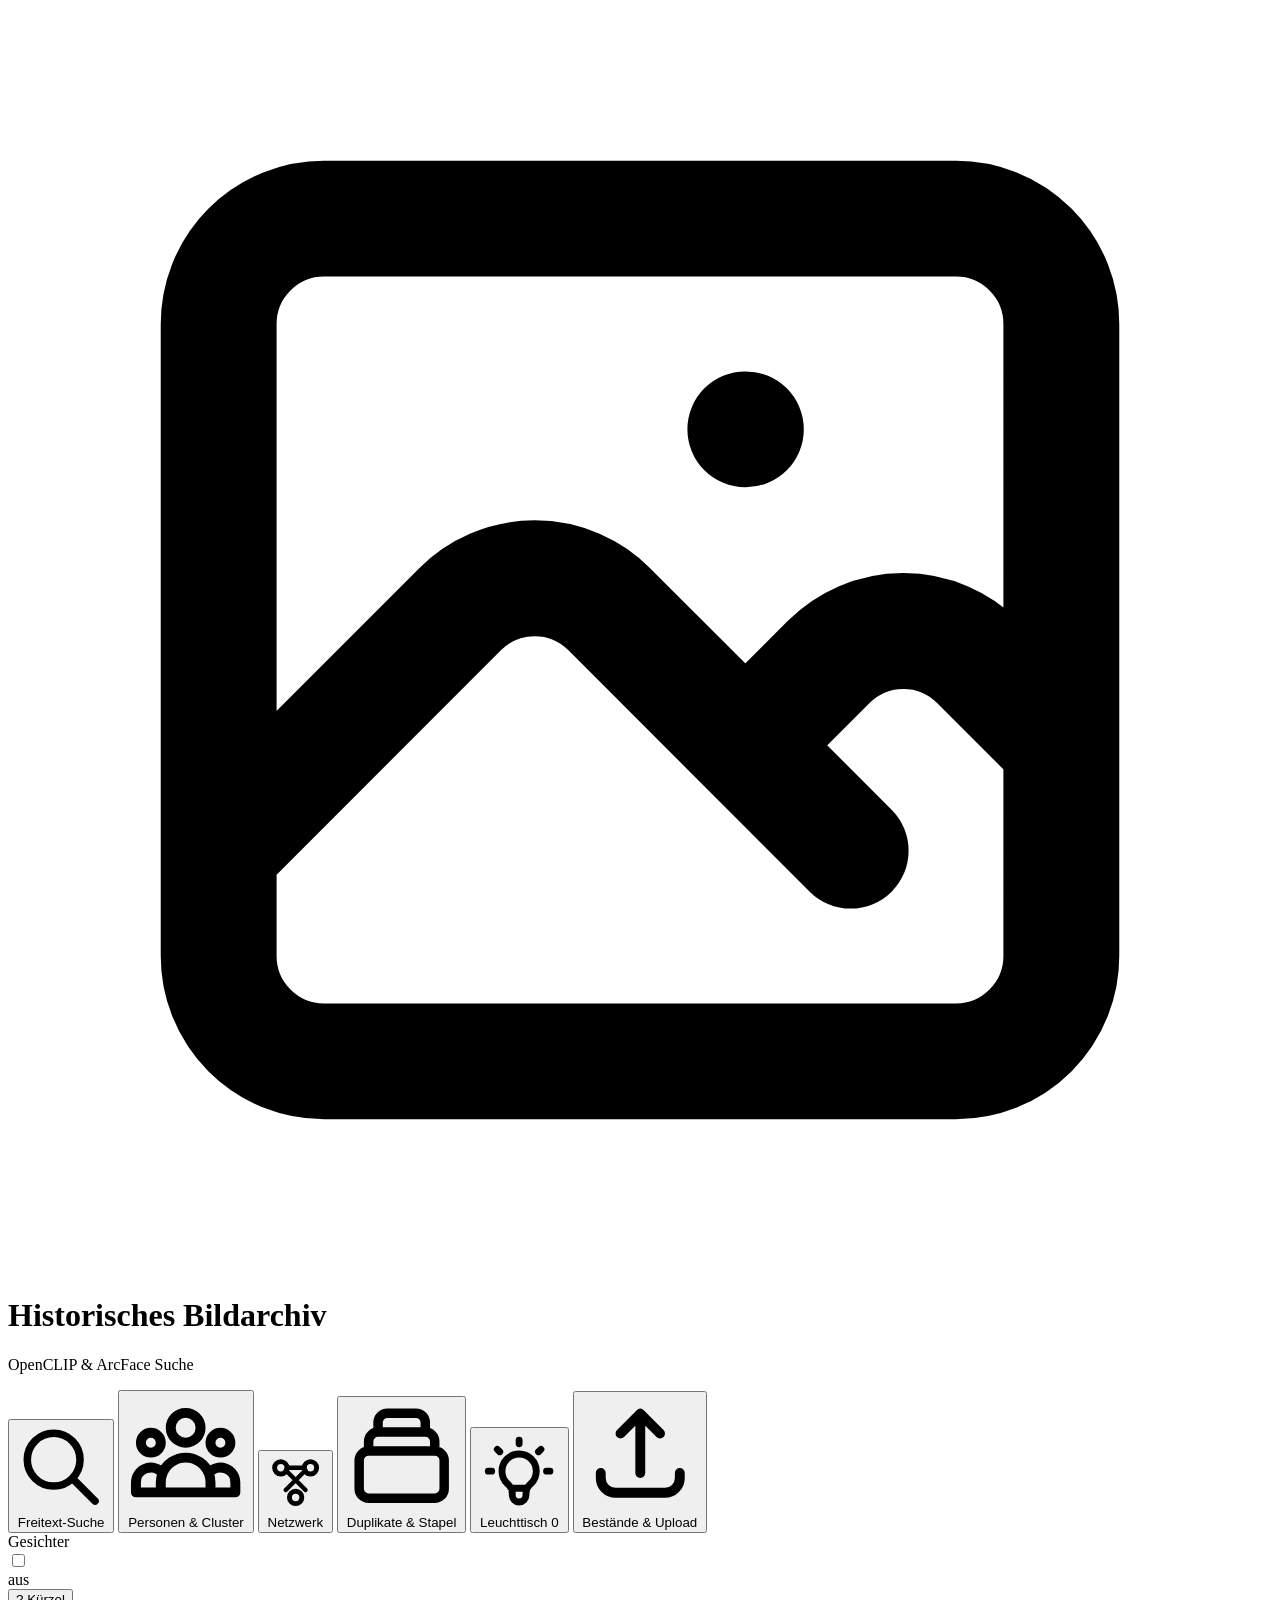
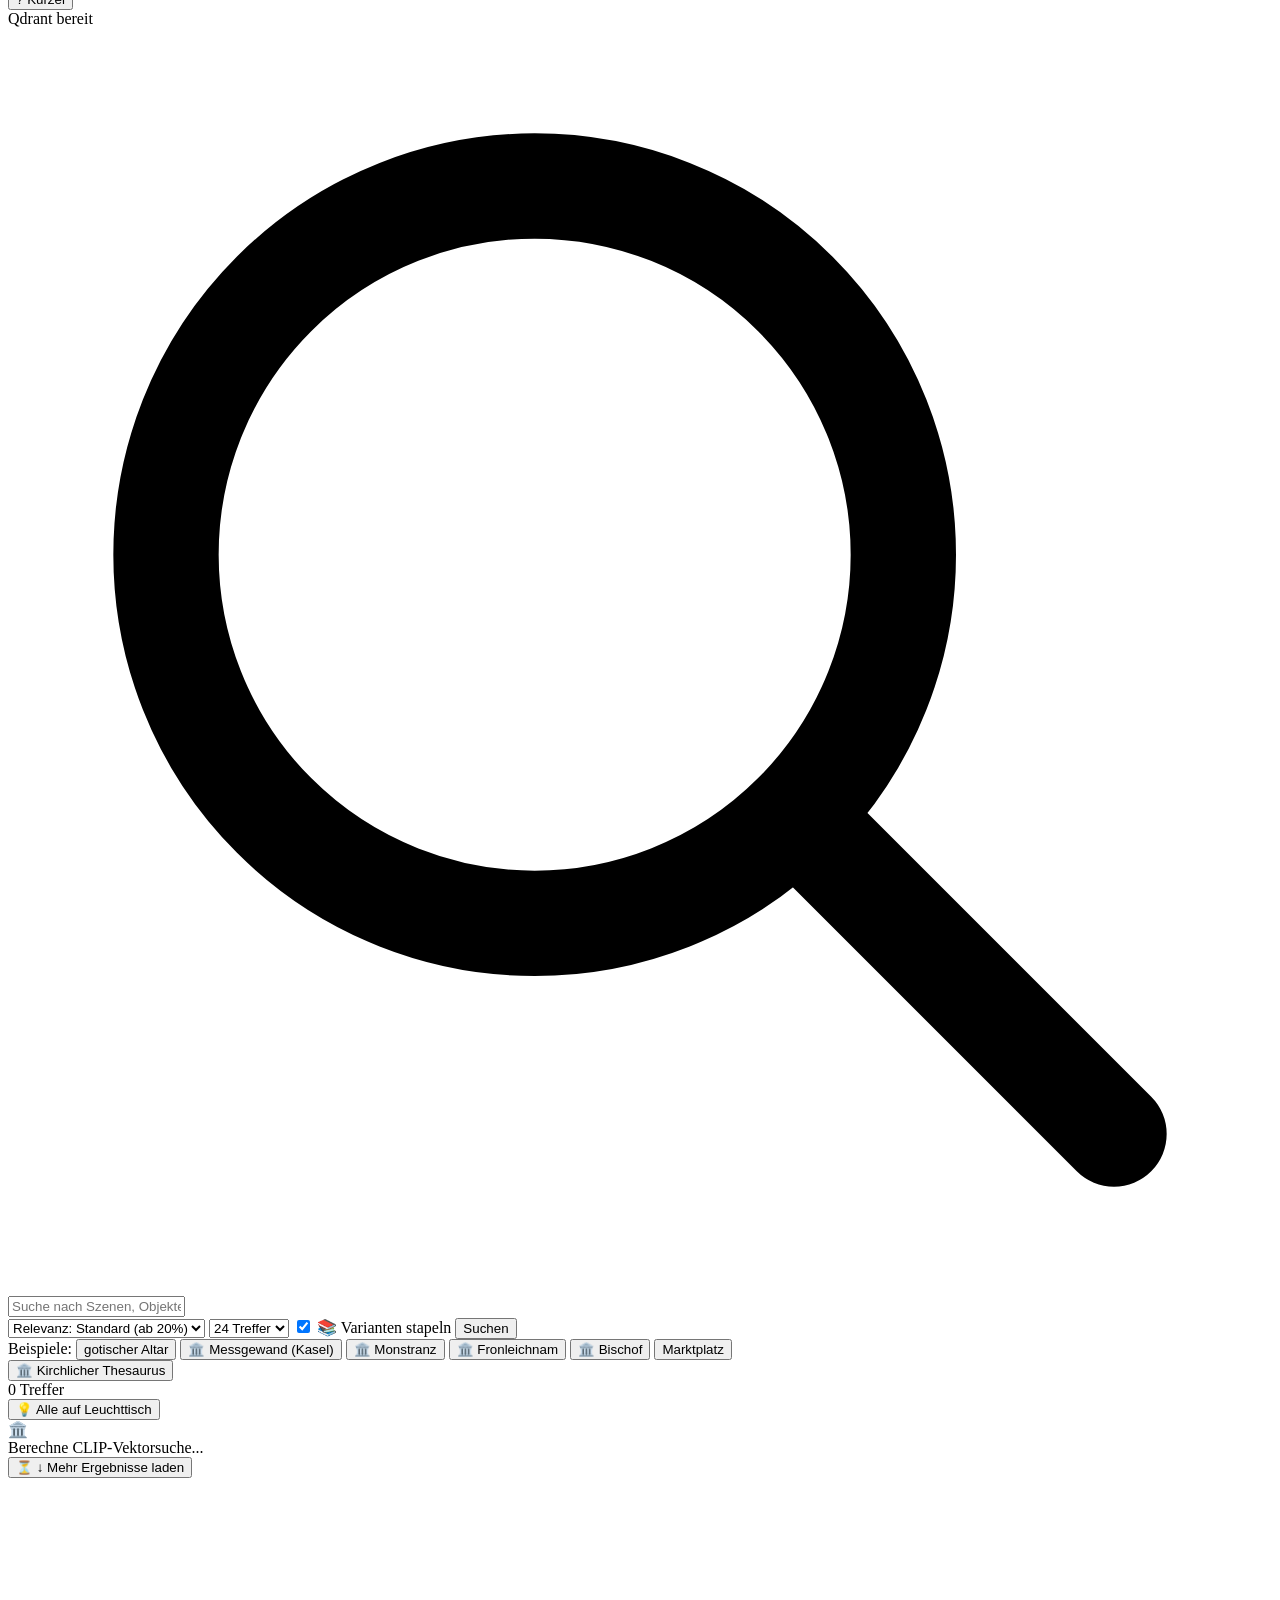
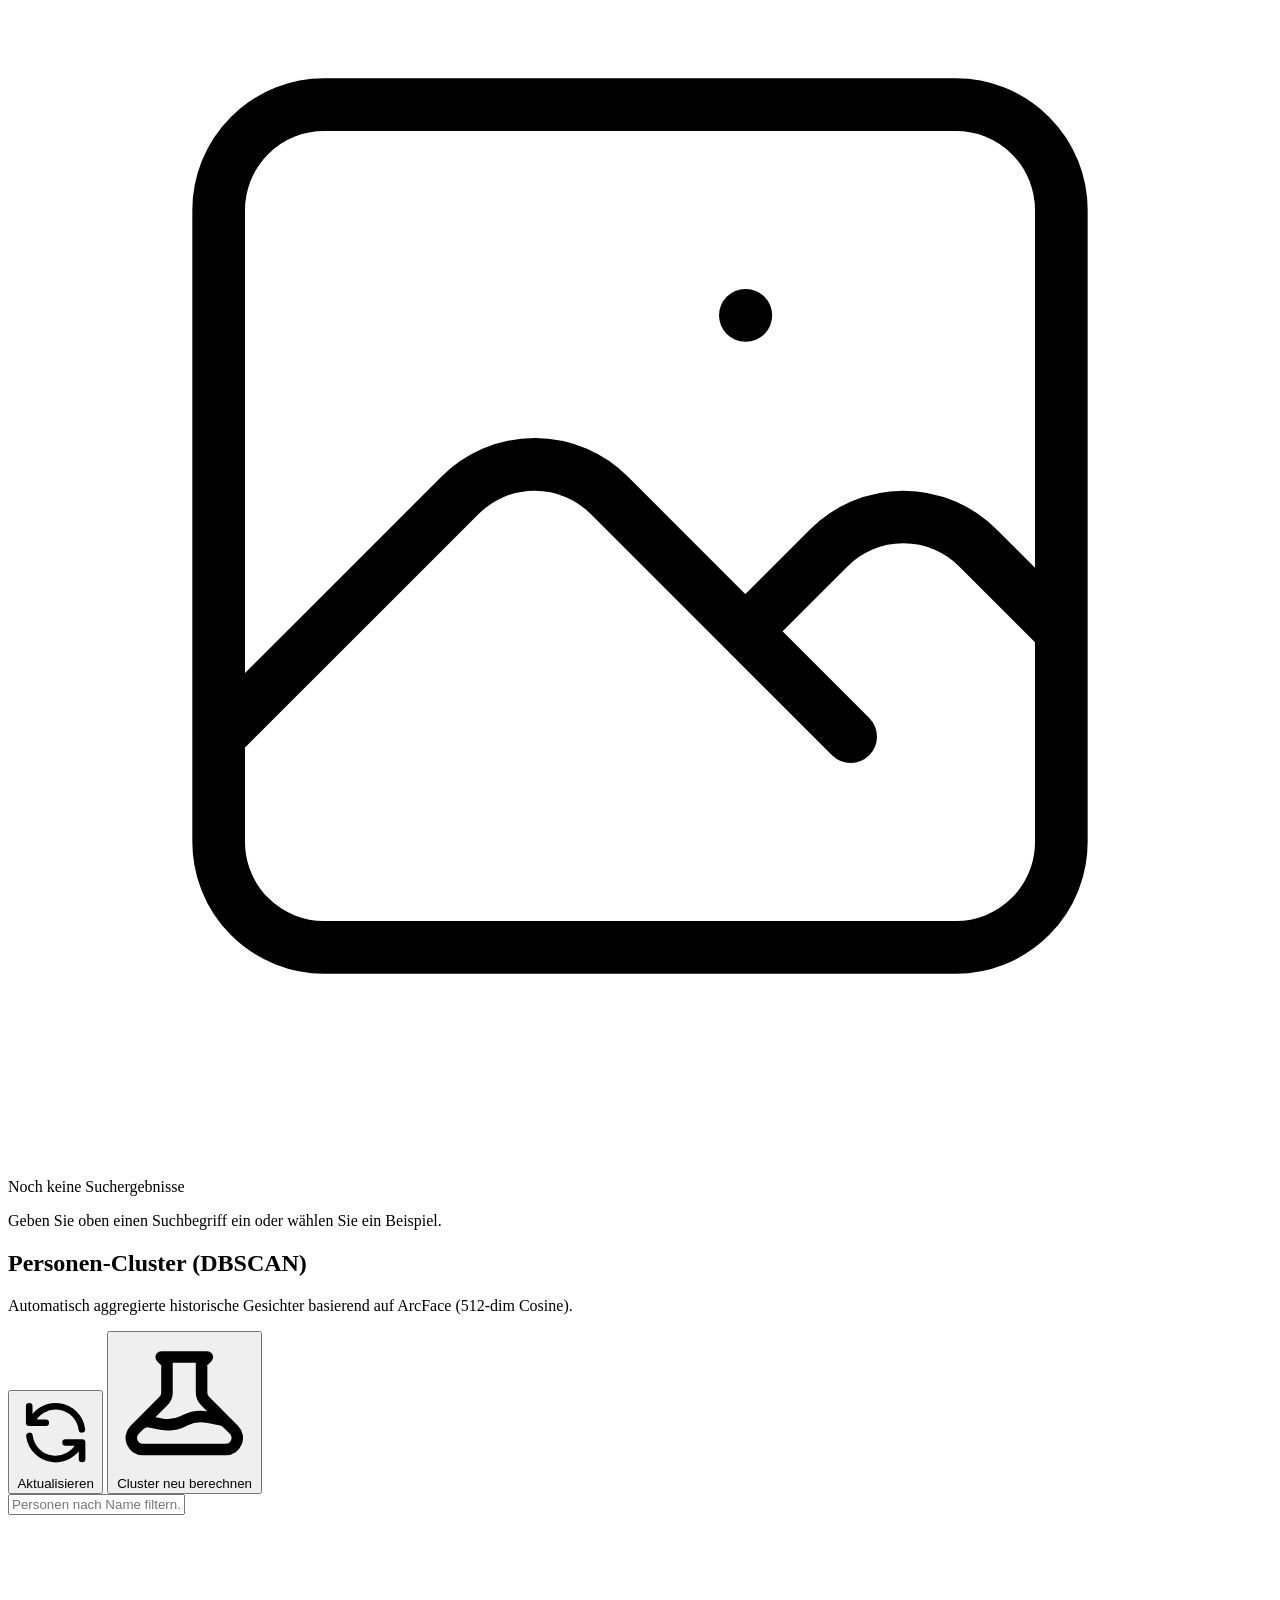
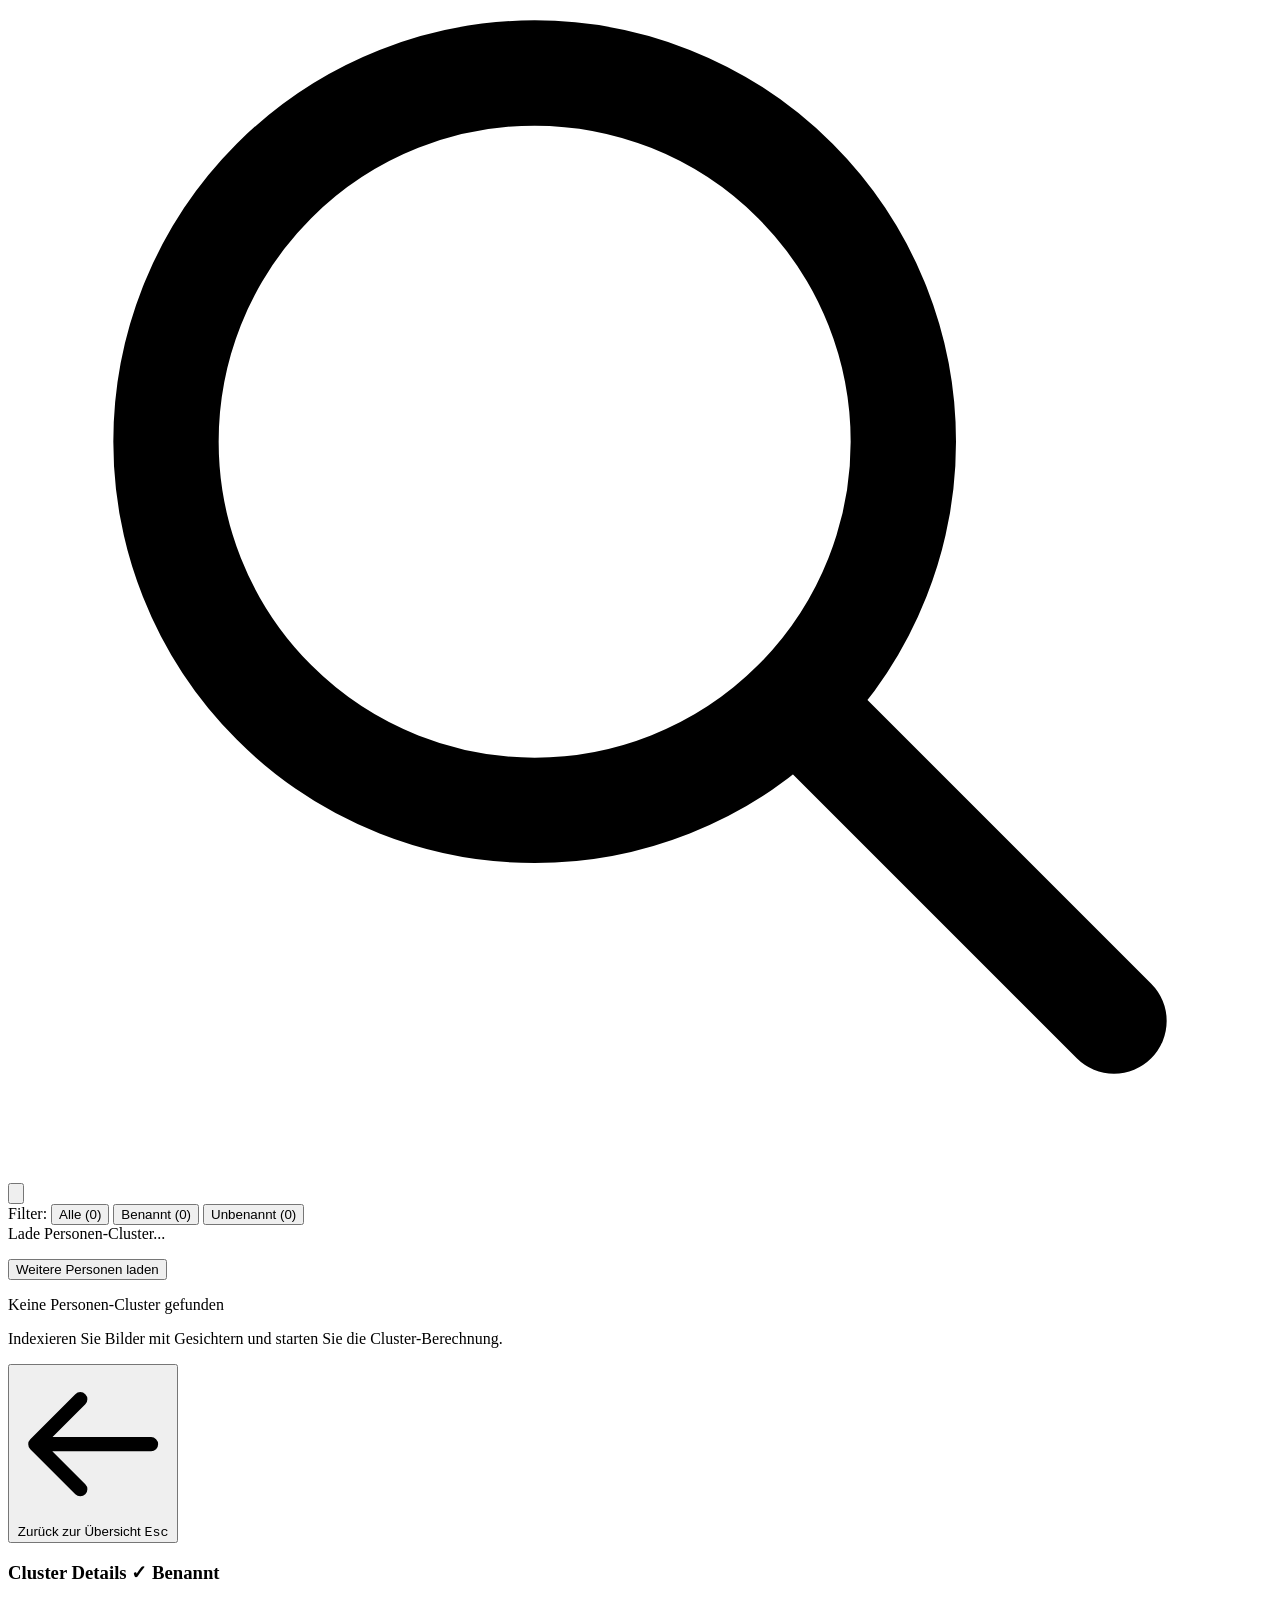
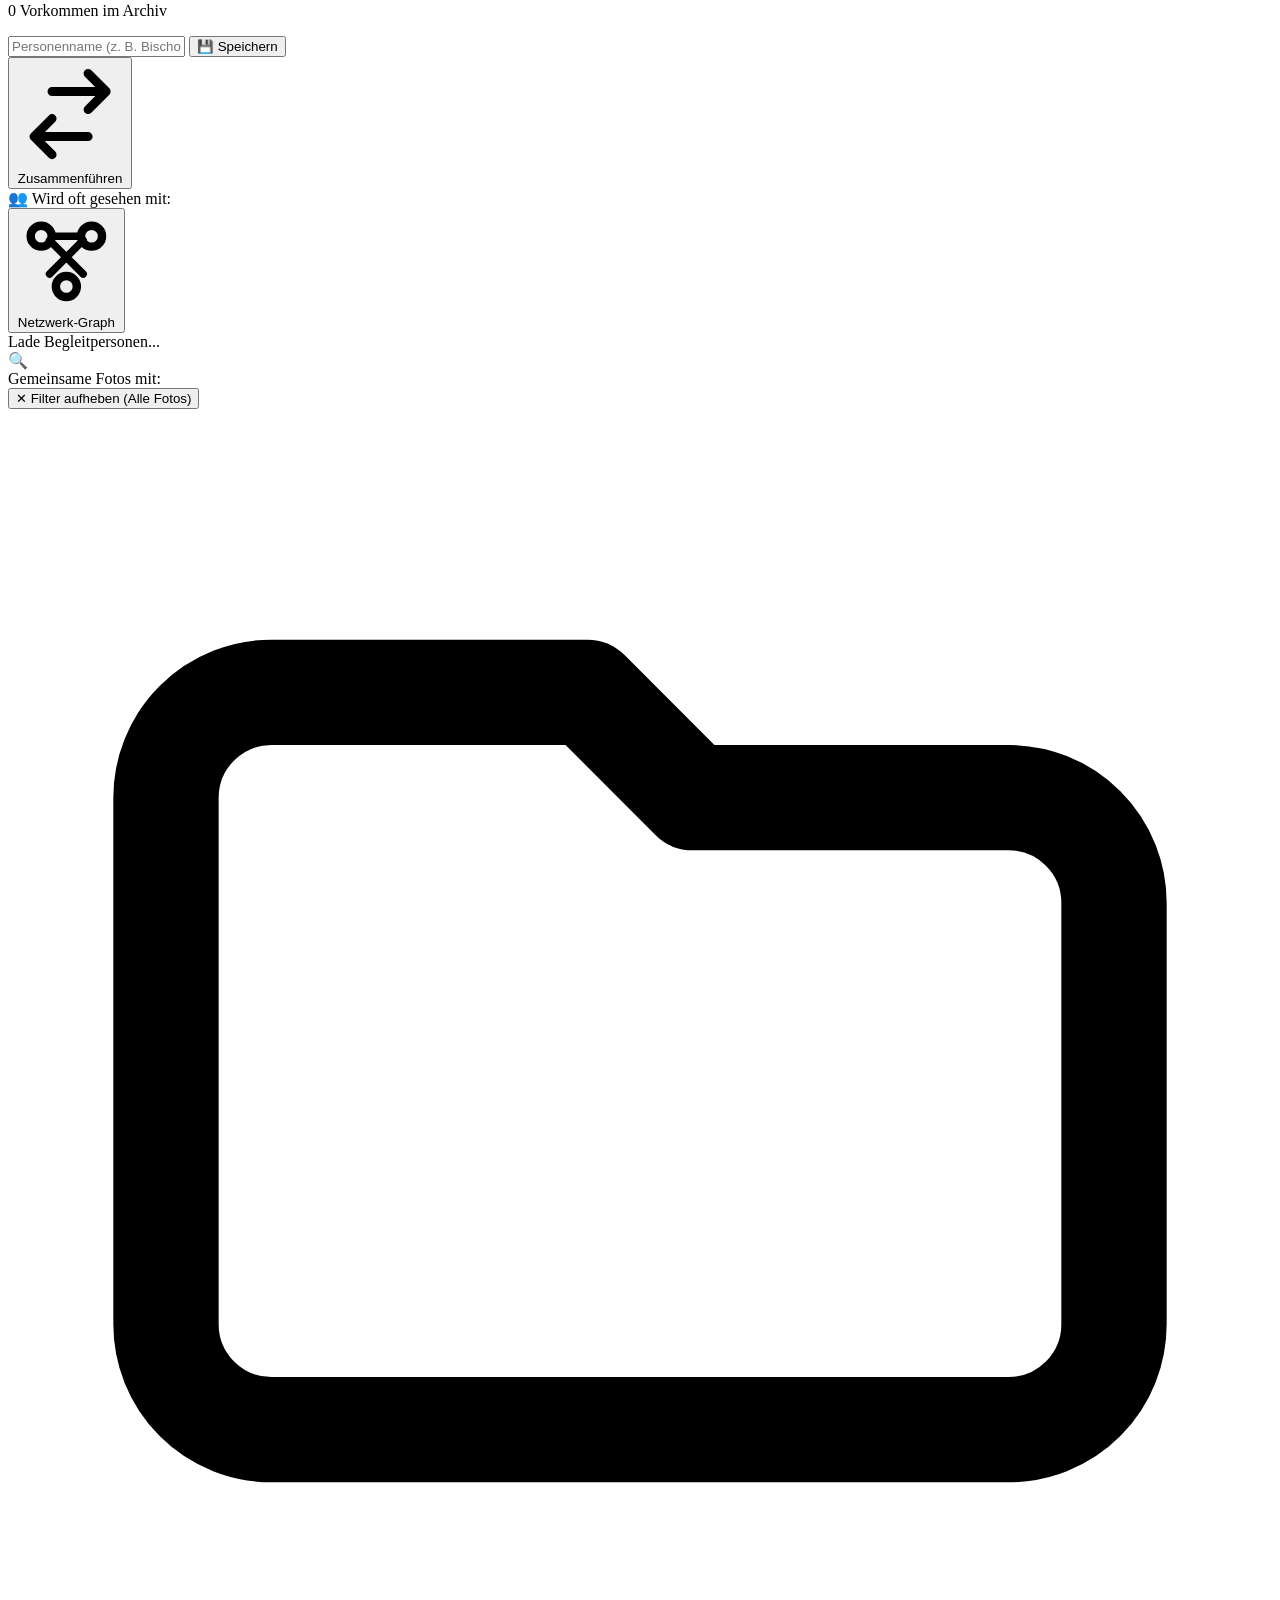
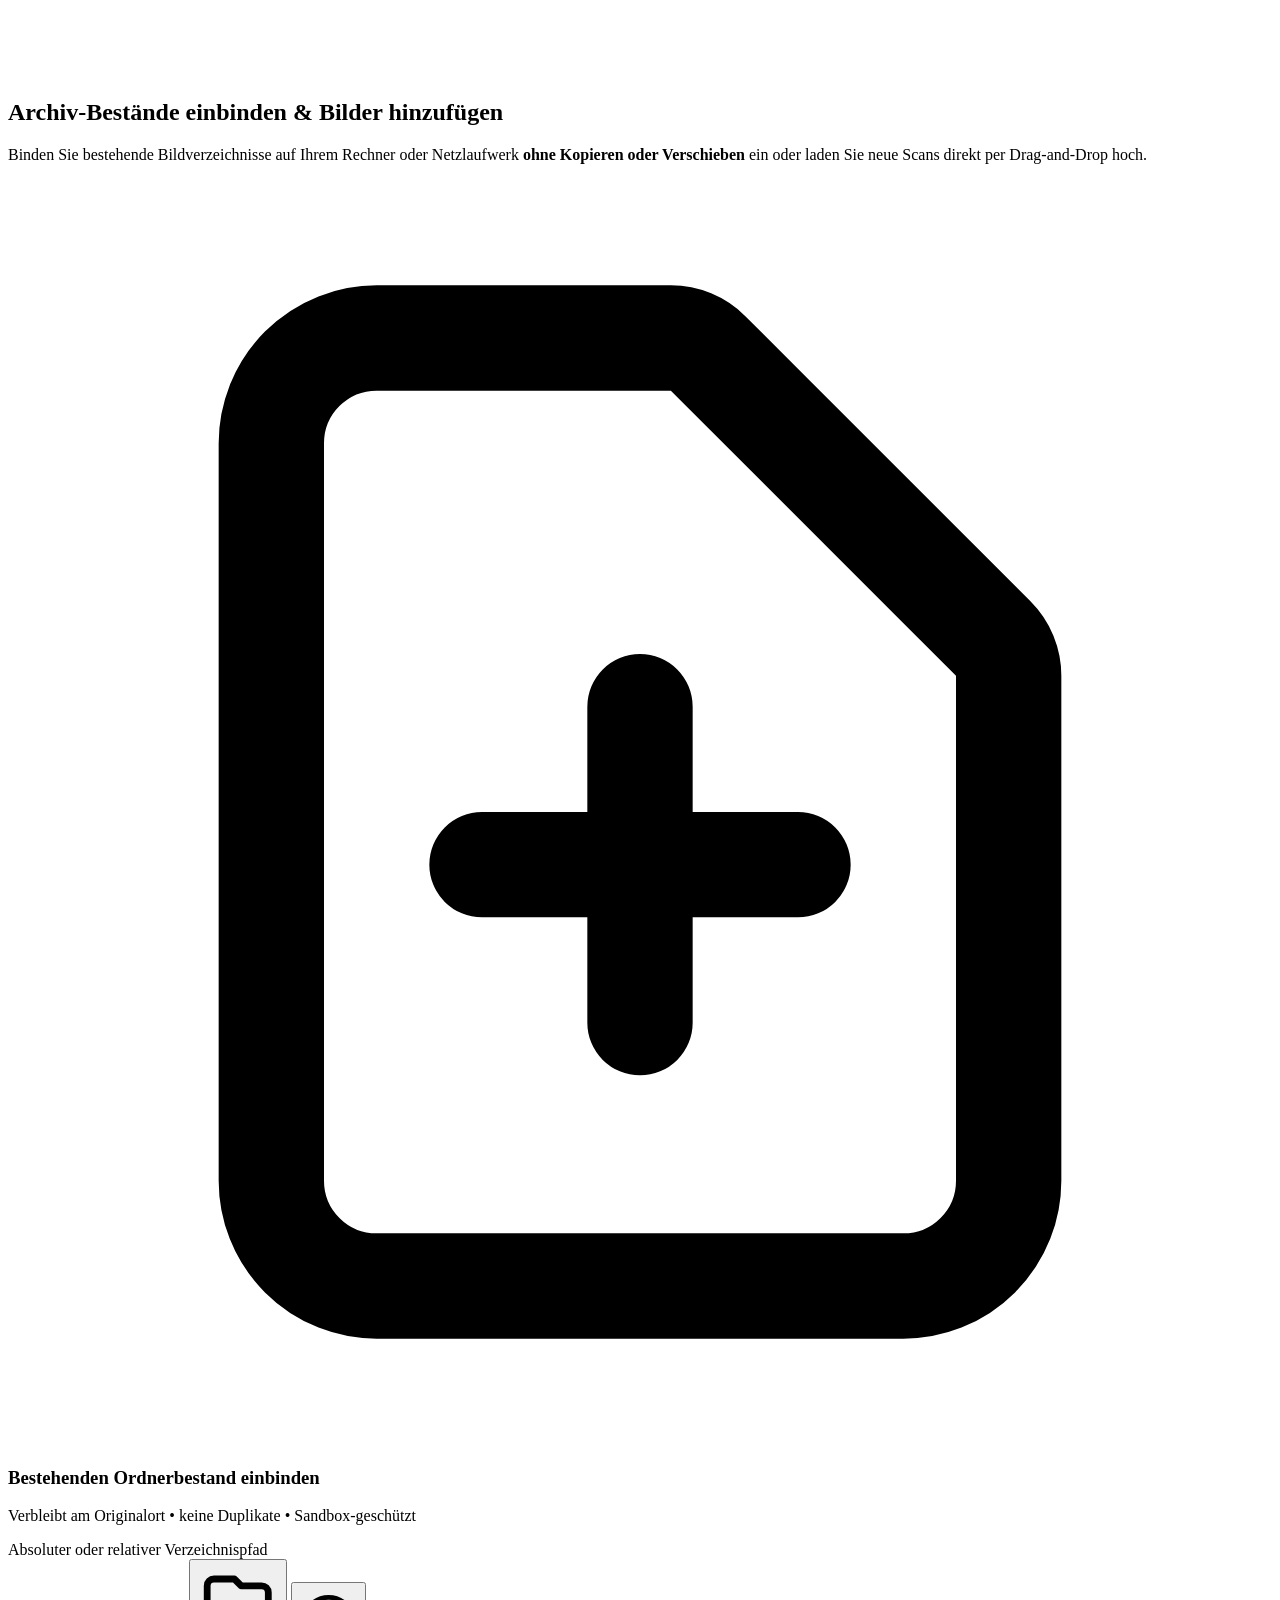
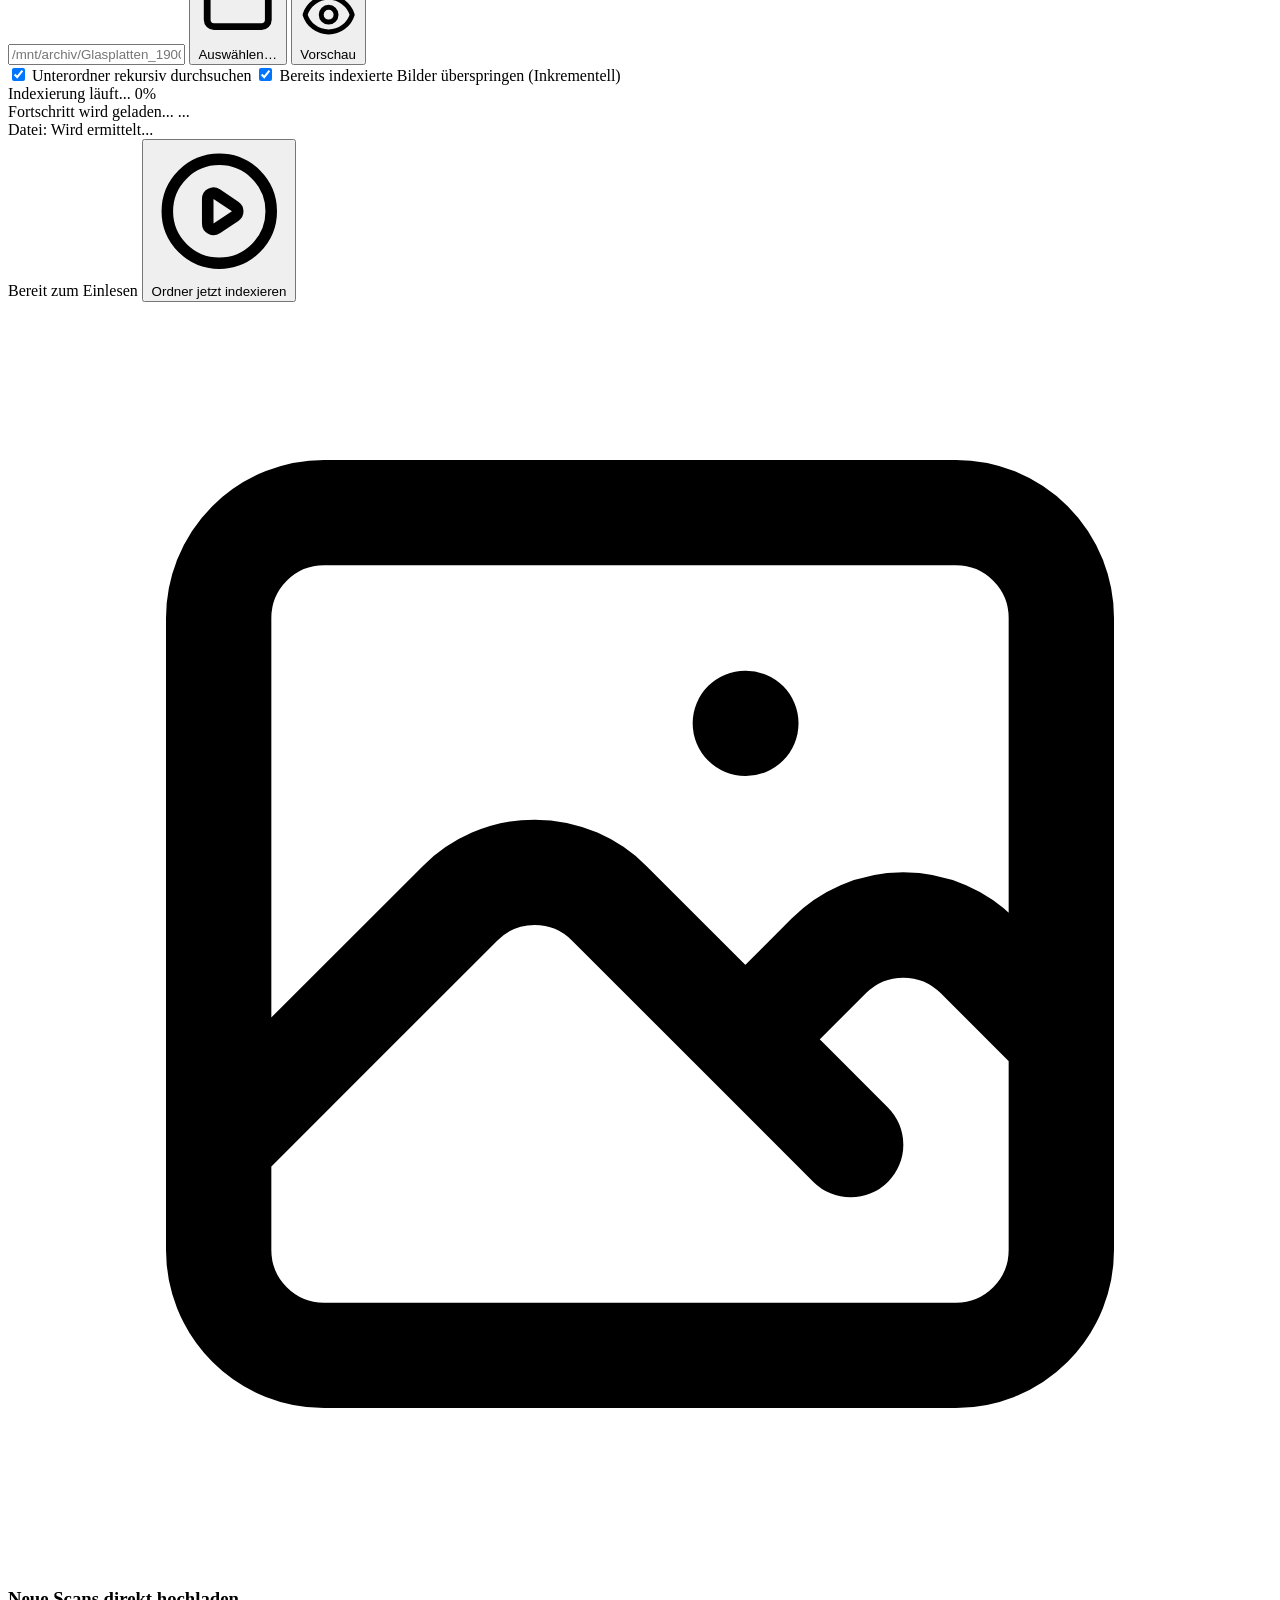
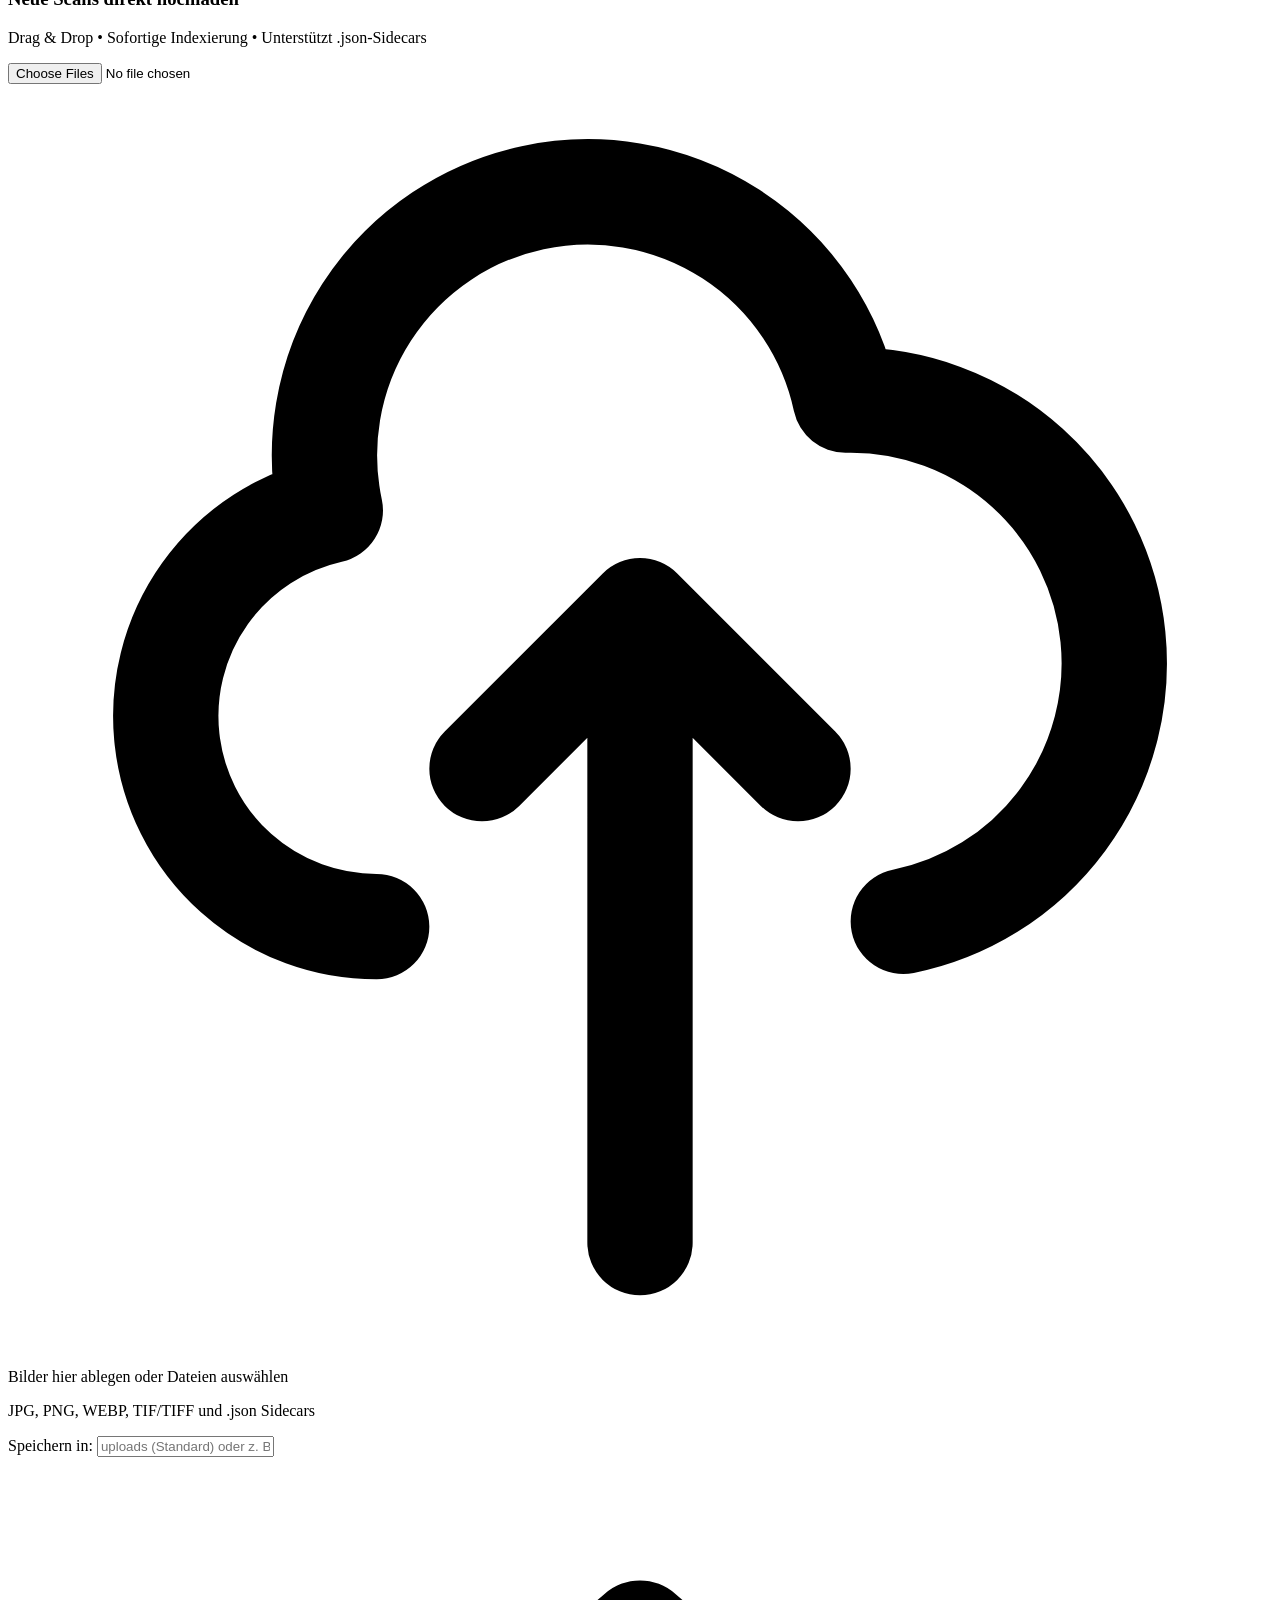
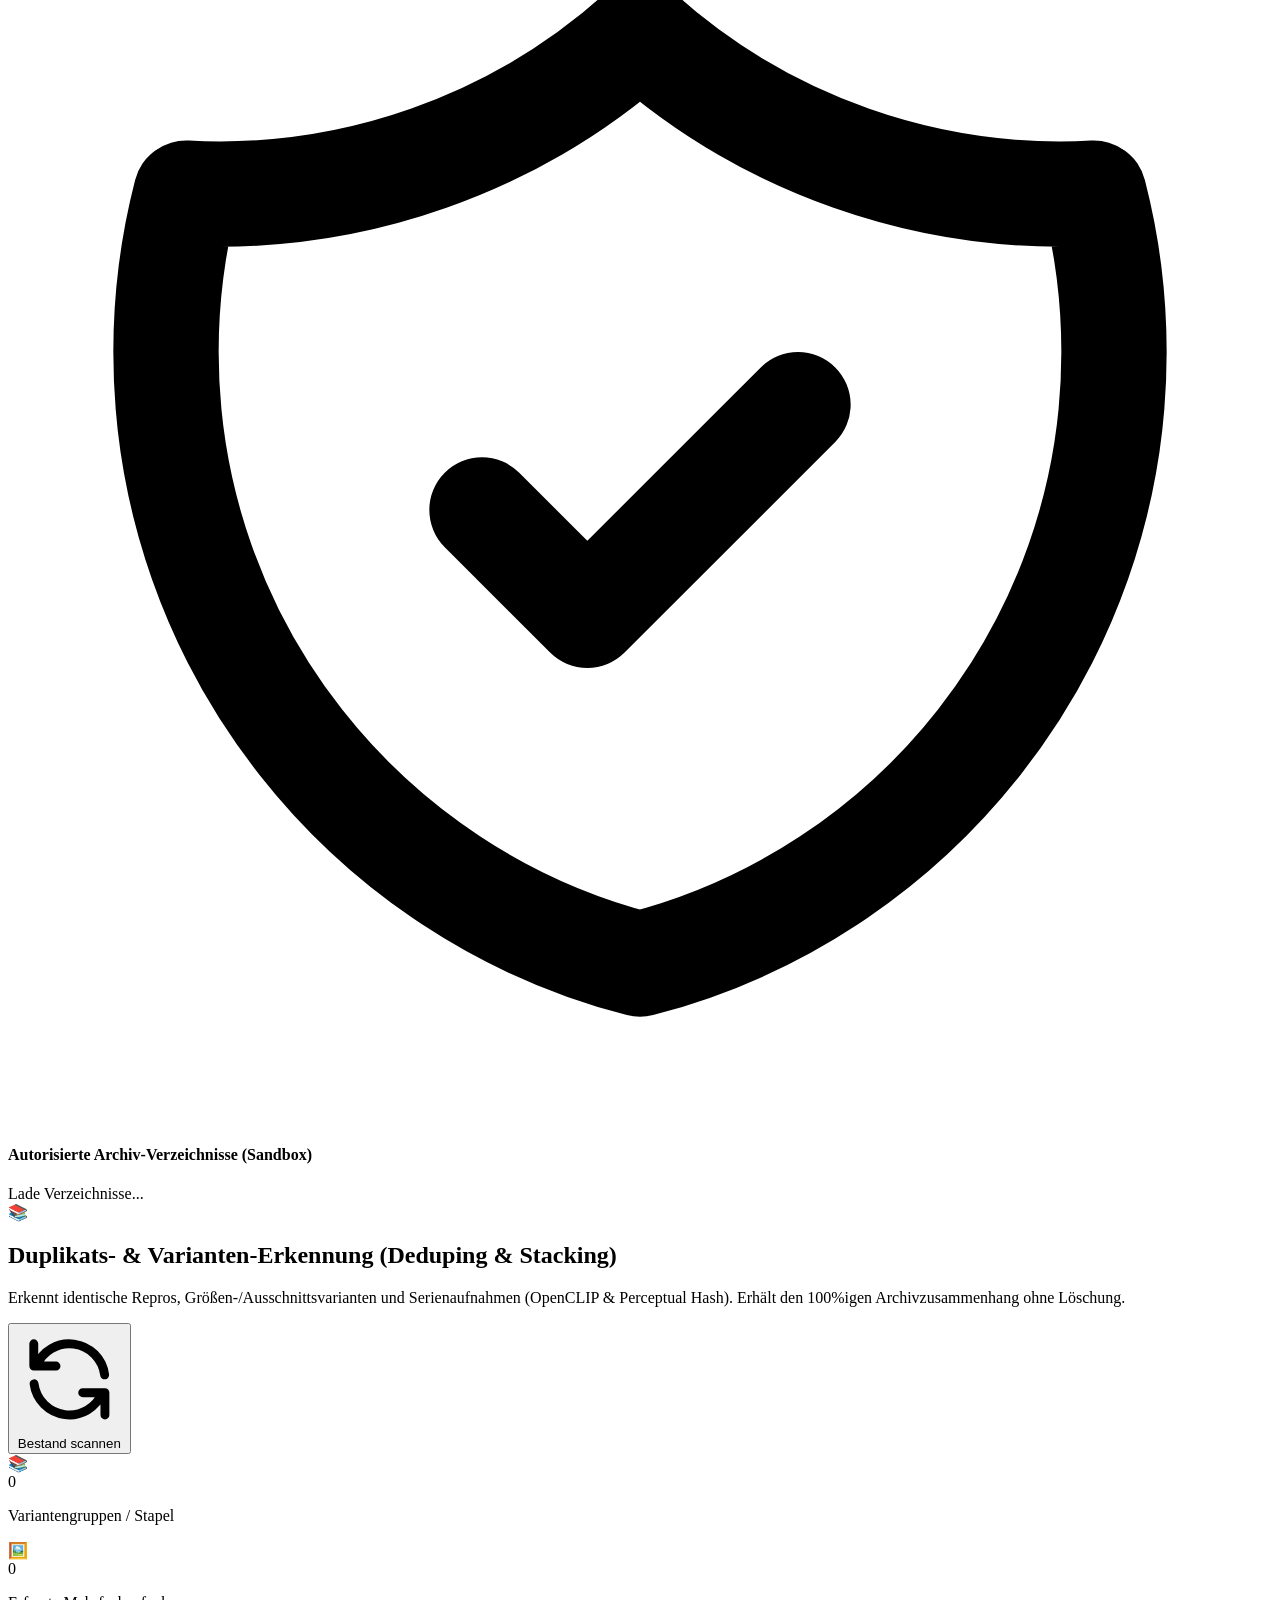
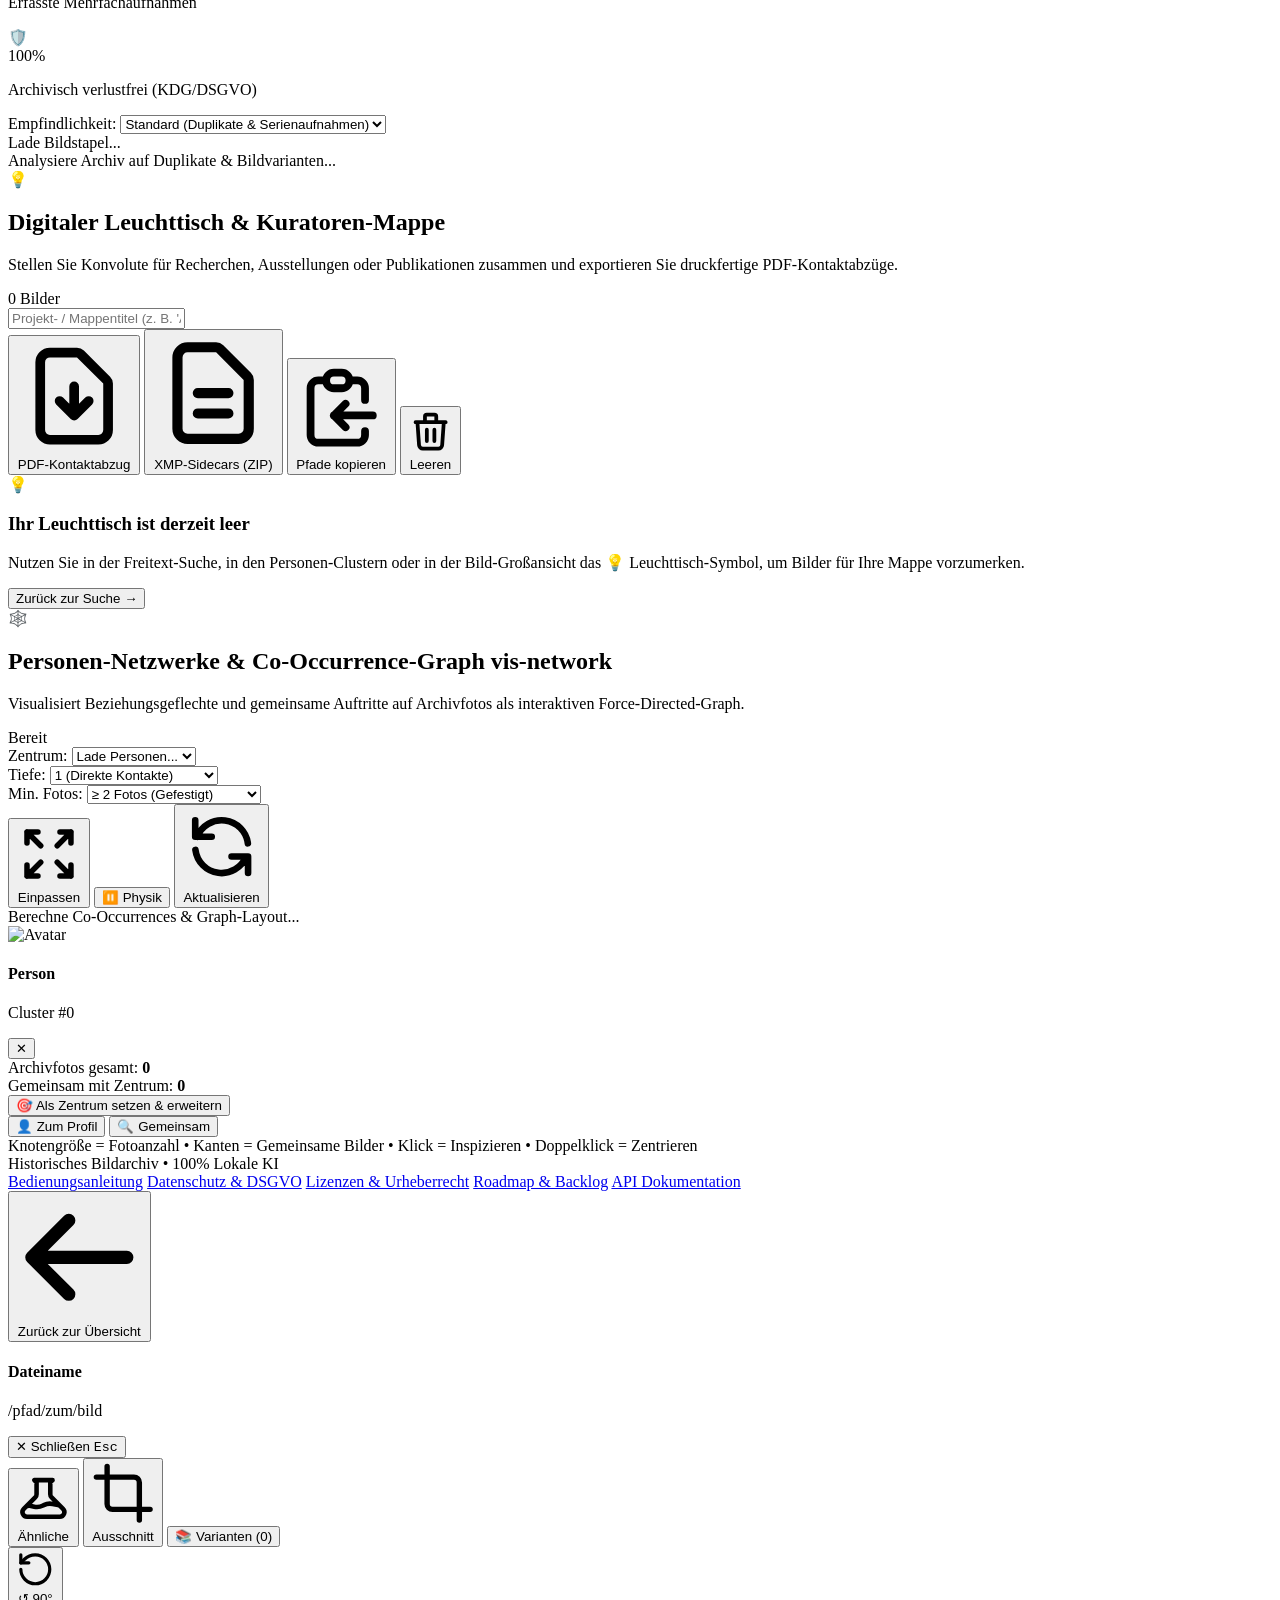
==== static/index.html @ 6f24baf6 "feat(perf): OOM-Schutz, Speichersicherheit und Prozess-Isolation für Langzeit-Imports & Massen-Clust" ====
<!DOCTYPE html>
<html lang="de" class="h-full bg-slate-950 text-slate-100">

<head>
  <meta charset="UTF-8">
  <meta name="viewport" content="width=device-width, initial-scale=1.0">
  <title>Historisches Bildarchiv — Semantische Suche & Personen-Cluster</title>
  <!-- Lokales Stylesheet (100% offline & datenschutzkonform, kein CDN) -->
  <link rel="stylesheet" href="/style.css?v=4.4">
  <link rel="stylesheet" href="/cropper.min.css">
</head>

<body
  class="min-h-full flex flex-col bg-slate-950 text-slate-200 antialiased selection:bg-amber-500 selection:text-black">

  <!-- Header -->
  <header class="border-b border-slate-800 bg-slate-900/90 backdrop-blur sticky top-0 z-30">
    <div class="max-w-[1720px] mx-auto px-4 sm:px-6 lg:px-8 h-16 flex items-center justify-between">
      <div class="flex items-center space-x-3">
        <div
          class="w-9 h-9 rounded-lg bg-gradient-to-tr from-amber-600 to-amber-400 flex items-center justify-center shadow-lg shadow-amber-500/20">
          <svg class="w-5 h-5 text-slate-950" fill="none" stroke="currentColor" viewBox="0 0 24 24">
            <path stroke-linecap="round" stroke-linejoin="round" stroke-width="2.2"
              d="M4 16l4.586-4.586a2 2 0 012.828 0L16 16m-2-2l1.586-1.586a2 2 0 012.828 0L20 14m-6-6h.01M6 20h12a2 2 0 002-2V6a2 2 0 00-2-2H6a2 2 0 00-2 2v12a2 2 0 002 2z">
            </path>
          </svg>
        </div>
        <div>
          <h1 class="text-base font-semibold text-slate-100 tracking-tight leading-tight">Historisches Bildarchiv</h1>
          <p class="text-xs text-slate-400 font-mono">OpenCLIP &amp; ArcFace Suche</p>
        </div>
      </div>

      <!-- Navigation Tabs -->
      <nav class="flex items-center space-x-1 sm:space-x-2 bg-slate-950/80 p-1 rounded-xl border border-slate-800">
        <button id="tab-search-btn" onclick="switchTab('search')"
          class="px-3.5 py-1.5 rounded-lg text-sm font-medium transition-all bg-amber-500 text-slate-950 font-semibold shadow-sm flex items-center gap-2">
          <svg class="w-4 h-4" fill="none" stroke="currentColor" viewBox="0 0 24 24">
            <path stroke-linecap="round" stroke-linejoin="round" stroke-width="2"
              d="M21 21l-6-6m2-5a7 7 0 11-14 0 7 7 0 0114 0z"></path>
          </svg>
          <span>Freitext-Suche</span>
        </button>
        <button id="tab-faces-btn" onclick="switchTab('faces')"
          class="px-3.5 py-1.5 rounded-lg text-sm font-medium text-slate-400 hover:text-slate-200 transition-all flex items-center gap-2">
          <svg class="w-4 h-4" fill="none" stroke="currentColor" viewBox="0 0 24 24">
            <path stroke-linecap="round" stroke-linejoin="round" stroke-width="2"
              d="M17 20h5v-2a3 3 0 00-5.356-1.857M17 20H7m10 0v-2c0-.656-.126-1.283-.356-1.857M7 20H2v-2a3 3 0 015.356-1.857M7 20v-2c0-.656.126-1.283.356-1.857m0 0a5.002 5.002 0 019.288 0M15 7a3 3 0 11-6 0 3 3 0 016 0zm6 3a2 2 0 11-4 0 2 2 0 014 0zM7 10a2 2 0 11-4 0 2 2 0 014 0z">
            </path>
          </svg>
          <span>Personen &amp; Cluster</span>
        </button>
        <button id="tab-network-btn" onclick="switchTab('network')"
          class="px-3.5 py-1.5 rounded-lg text-sm font-medium text-slate-400 hover:text-slate-200 transition-all flex items-center gap-2"
          title="Personen-Netzwerke &amp; Co-Occurrence Analyse">
          <svg class="w-4 h-4 text-cyan-400" viewBox="0 0 24 24" fill="none" stroke="currentColor">
            <circle cx="6" cy="6" r="2.5" stroke-width="2"></circle>
            <circle cx="18" cy="6" r="2.5" stroke-width="2"></circle>
            <circle cx="12" cy="18" r="2.5" stroke-width="2"></circle>
            <path stroke-linecap="round" stroke-linejoin="round" stroke-width="1.8" d="M8 7l8 8M16 7l-8 8M8.5 6h7"></path>
          </svg>
          <span>Netzwerk</span>
        </button>
        <button id="tab-duplicates-btn" onclick="switchTab('duplicates')"
          class="px-3.5 py-1.5 rounded-lg text-sm font-medium text-slate-400 hover:text-slate-200 transition-all flex items-center gap-2">
          <svg class="w-4 h-4" fill="none" stroke="currentColor" viewBox="0 0 24 24">
            <path stroke-linecap="round" stroke-linejoin="round" stroke-width="2"
              d="M19 11H5m14 0a2 2 0 012 2v6a2 2 0 01-2 2H5a2 2 0 01-2-2v-6a2 2 0 012-2m14 0V9a2 2 0 00-2-2M5 11V9a2 2 0 012-2m0 0V5a2 2 0 012-2h6a2 2 0 012 2v2M7 7h10">
            </path>
          </svg>
          <span>Duplikate &amp; Stapel</span>
        </button>
        <button id="tab-lightbox-btn" onclick="switchTab('lightbox')"
          class="px-3.5 py-1.5 rounded-lg text-sm font-medium text-slate-400 hover:text-slate-200 transition-all flex items-center gap-2"
          title="Digitaler Leuchttisch &amp; Kuratoren-Mappe">
          <svg class="w-4 h-4 text-amber-400" fill="none" stroke="currentColor" viewBox="0 0 24 24">
            <path stroke-linecap="round" stroke-linejoin="round" stroke-width="2"
              d="M9.663 17h4.673M12 3v1m6.364 1.636l-.707.707M21 12h-1M4 12H3m3.343-5.657l-.707-.707m2.828 9.9a5 5 0 117.072 0l-.548.547A3.374 3.374 0 0014 18.469V19a2 2 0 11-4 0v-.531c0-.895-.356-1.754-.988-2.386l-.548-.547z">
            </path>
          </svg>
          <span>Leuchttisch</span>
          <span id="lightbox-badge" class="px-1.5 py-0.2 rounded-full bg-amber-500/20 text-amber-400 text-[10px] font-mono font-semibold">0</span>
        </button>
        <button id="tab-import-btn" onclick="switchTab('import')"
          class="px-3.5 py-1.5 rounded-lg text-sm font-medium text-slate-400 hover:text-slate-200 transition-all flex items-center gap-2">
          <svg class="w-4 h-4" fill="none" stroke="currentColor" viewBox="0 0 24 24">
            <path stroke-linecap="round" stroke-linejoin="round" stroke-width="2"
              d="M4 16v1a3 3 0 003 3h10a3 3 0 003-3v-1m-4-8l-4-4m0 0L8 8m4-4v12"></path>
          </svg>
          <span>Bestände &amp; Upload</span>
          <span id="tab-import-running-indicator" class="hidden relative flex h-2 w-2" title="Indexierung läuft im Hintergrund">
            <span class="animate-ping absolute inline-flex h-full w-full rounded-full bg-amber-400 opacity-75"></span>
            <span class="relative inline-flex rounded-full h-2 w-2 bg-amber-500"></span>
          </span>
        </button>
      </nav>

      <!-- Biometrie Schalter (Art. 9 DSGVO / KDG § 29) -->
      <div class="flex items-center gap-2 bg-slate-950/80 px-2.5 py-1.5 rounded-xl border border-slate-800 text-xs"
        title="Schaltet die biometrische Gesichts- & Porträterkennung ein oder aus (Art. 9 DSGVO / § 29 KDG)">
        <label for="face-recognition-toggle" class="cursor-pointer flex items-center gap-2 select-none">
          <span class="text-slate-400 font-medium hidden md:inline text-[11px]">Gesichter</span>
          <div class="relative inline-flex items-center">
            <input type="checkbox" id="face-recognition-toggle" onchange="handleFaceToggleChange(event)"
              class="toggle-switch-input absolute w-3.5 h-3.5 rounded-full bg-slate-400 appearance-none cursor-pointer transition-transform duration-200 left-0.5 z-10" />
            <div
              class="toggle-switch-track w-8 h-4 rounded-full bg-slate-800 border border-slate-700 transition-colors duration-200">
            </div>
          </div>
          <span id="face-toggle-status-label"
            class="font-mono text-[10px] text-amber-400 font-semibold min-w-[20px]">aus</span>
        </label>
      </div>

      <!-- Tastaturkürzel Hilfe Button -->
      <button id="btn-shortcuts-toggle" type="button" onclick="openShortcutsModal()"
        class="hidden sm:flex items-center gap-1.5 bg-slate-950/80 hover:bg-slate-800 px-2.5 py-1.5 rounded-xl border border-slate-800 text-xs text-slate-400 hover:text-amber-400 transition shadow-sm"
        title="Tastaturkürzel anzeigen (?)">
        <span class="font-mono text-amber-400 font-bold">?</span>
        <span class="hidden xl:inline text-[11px] font-medium">Kürzel</span>
      </button>

      <!-- System Health Indicator -->
      <div id="health-badge"
        class="hidden lg:flex items-center gap-2 text-xs font-mono px-2.5 py-1 rounded-full bg-slate-800/80 border border-slate-700 text-slate-400">
        <span class="w-2 h-2 rounded-full bg-emerald-500 animate-pulse"></span>
        <span id="health-status">Qdrant bereit</span>
      </div>
    </div>
  </header>

  <!-- Main Content -->
  <main class="flex-1 max-w-[1720px] w-full mx-auto px-4 sm:px-6 lg:px-8 py-6">

    <!-- ================= TAB 1: Semantische Suche ================= -->
    <section id="tab-search" class="space-y-6">
      <!-- Search Input Box -->
      <div class="bg-slate-900 border border-slate-800 rounded-2xl p-4 sm:p-6 shadow-xl">
        <form id="search-form" onsubmit="handleSearchSubmit(event)" class="relative flex flex-col sm:flex-row gap-3">
          <div class="relative flex-1">
            <div class="absolute inset-y-0 left-0 pl-4 flex items-center pointer-events-none text-slate-500">
              <svg class="w-5 h-5" fill="none" stroke="currentColor" viewBox="0 0 24 24">
                <path stroke-linecap="round" stroke-linejoin="round" stroke-width="2"
                  d="M21 21l-6-6m2-5a7 7 0 11-14 0 7 7 0 0114 0z"></path>
              </svg>
            </div>
            <input type="text" id="search-input"
              placeholder="Suche nach Szenen, Objekten oder Motiven (z. B. 'Häuser', 'gotischer Altar', 'Gemeindefest')..."
              class="w-full pl-11 pr-4 py-3 bg-slate-950 border border-slate-700/80 rounded-xl text-slate-100 placeholder-slate-500 text-sm sm:text-base focus:outline-none focus:ring-2 focus:ring-amber-500/50 focus:border-amber-500 transition-all font-sans"
              required>
          </div>

          <div class="flex flex-wrap items-center gap-2">
            <select id="search-threshold"
              class="bg-slate-950 border border-slate-700/80 rounded-xl px-3 py-3 text-xs sm:text-sm text-slate-300 focus:outline-none focus:ring-2 focus:ring-amber-500/50"
              title="Mindest-Relevanz zur Vermeidung unpassender Zufallstreffer">
              <option value="0.20">Relevanz: Standard (ab 20%)</option>
              <option value="0.23">Relevanz: Präzise (ab 23%)</option>
              <option value="0.25">Relevanz: Streng (ab 25%)</option>
              <option value="0.18">Relevanz: Locker (ab 18%)</option>
              <option value="0">Alle Treffer (ohne Filter)</option>
            </select>
            <select id="search-limit"
              class="bg-slate-950 border border-slate-700/80 rounded-xl px-3 py-3 text-xs sm:text-sm text-slate-300 focus:outline-none focus:ring-2 focus:ring-amber-500/50">
              <option value="24">24 Treffer</option>
              <option value="48">48 Treffer</option>
              <option value="96">96 Treffer</option>
            </select>
            <label
              class="flex items-center gap-1.5 px-3 py-3 bg-slate-950 border border-slate-700/80 rounded-xl text-xs sm:text-sm text-slate-300 cursor-pointer hover:border-slate-600 transition select-none"
              title="Fasst Varianten, Repros und Serienaufnahmen automatisch zu Bildstapeln zusammen">
              <input type="checkbox" id="search-stack-variants" class="rounded accent-amber-500 w-3.5 h-3.5" checked>
              <span class="flex items-center gap-1 font-medium">📚 <span class="hidden sm:inline">Varianten</span>
                stapeln</span>
            </label>
            <button type="submit" id="search-submit-btn"
              class="px-6 py-3 bg-amber-500 hover:bg-amber-400 text-slate-950 font-semibold text-sm rounded-xl transition-all shadow-md shadow-amber-500/10 flex items-center justify-center gap-2 min-w-[120px]">
              <span>Suchen</span>
            </button>
          </div>
        </form>

        <!-- Search Prompt Chips -->
        <div class="mt-4 flex flex-wrap items-center justify-between gap-2 pt-3 border-t border-slate-800/80 text-xs text-slate-400">
          <div class="flex flex-wrap items-center gap-1.5">
            <span class="font-medium text-slate-500 mr-1">Beispiele:</span>
            <button type="button" onclick="setQueryAndSearch('gotischer Altar')"
              class="px-2.5 py-1 rounded-md bg-slate-800/70 hover:bg-slate-800 hover:text-amber-400 border border-slate-700/50 transition">gotischer Altar</button>
            <button type="button" onclick="setQueryAndSearch('Messgewand')"
              class="px-2.5 py-1 rounded-md bg-purple-950/40 text-purple-300 hover:bg-purple-900/50 border border-purple-500/30 transition flex items-center gap-1 font-medium">
              <span>🏛️</span> Messgewand (Kasel)
            </button>
            <button type="button" onclick="setQueryAndSearch('Monstranz')"
              class="px-2.5 py-1 rounded-md bg-purple-950/40 text-purple-300 hover:bg-purple-900/50 border border-purple-500/30 transition flex items-center gap-1 font-medium">
              <span>🏛️</span> Monstranz
            </button>
            <button type="button" onclick="setQueryAndSearch('Fronleichnam')"
              class="px-2.5 py-1 rounded-md bg-purple-950/40 text-purple-300 hover:bg-purple-900/50 border border-purple-500/30 transition flex items-center gap-1 font-medium">
              <span>🏛️</span> Fronleichnam
            </button>
            <button type="button" onclick="setQueryAndSearch('Bischof')"
              class="px-2.5 py-1 rounded-md bg-purple-950/40 text-purple-300 hover:bg-purple-900/50 border border-purple-500/30 transition flex items-center gap-1 font-medium">
              <span>🏛️</span> Bischof
            </button>
            <button type="button" onclick="setQueryAndSearch('Marktplatz')"
              class="px-2.5 py-1 rounded-md bg-slate-800/70 hover:bg-slate-800 hover:text-amber-400 border border-slate-700/50 transition">Marktplatz</button>
          </div>
          <button type="button" onclick="openThesaurusModal()"
            class="px-2.5 py-1 rounded-md bg-purple-500/20 hover:bg-purple-500/30 text-purple-200 border border-purple-500/40 font-medium transition flex items-center gap-1.5 shadow-sm ml-auto"
            title="Fachbegriffe nach GND und Iconclass durchstöbern">
            <span>🏛️</span>
            <span>Kirchlicher Thesaurus</span>
          </button>
        </div>
      </div>

      <!-- Results Stats Bar -->
      <div id="results-bar" class="hidden flex flex-col gap-2 text-xs sm:text-sm text-slate-400 px-3 py-2 bg-slate-900/60 rounded-xl border border-slate-800/80">
        <div class="flex flex-col sm:flex-row sm:items-center justify-between gap-2">
          <div class="flex flex-wrap items-center gap-2">
            <span id="results-count" class="font-medium text-slate-200">0 Treffer</span>
            <div id="results-filter-pills" class="flex flex-wrap items-center gap-1.5 ml-1">
              <!-- Filter Pills injected here -->
            </div>
            <button id="add-all-results-to-lightbox-btn" type="button" onclick="addAllCurrentResultsToLightbox()"
              class="hidden px-2.5 py-1 rounded-lg bg-slate-800 hover:bg-slate-700 text-slate-300 hover:text-amber-400 text-xs font-medium border border-slate-700 transition flex items-center gap-1.5 shadow-sm ml-2"
              title="Alle gefundenen Bilder auf den Leuchttisch legen">
              <span>💡</span>
              <span>Alle auf Leuchttisch</span>
            </button>
          </div>
          <span id="results-query" class="font-mono text-amber-400/90 truncate max-w-xs sm:max-w-md"></span>
        </div>
        <!-- Thesaurus Expansion Info Banner -->
        <div id="results-thesaurus-banner" class="hidden text-xs py-1.5 px-3 rounded-lg bg-purple-950/60 border border-purple-500/40 text-purple-200 flex flex-wrap items-center justify-between gap-2">
          <div class="flex items-center gap-2">
            <span class="text-sm">🏛️</span>
            <span id="thesaurus-banner-text" class="font-sans"></span>
          </div>
          <div class="flex items-center gap-2">
            <span id="thesaurus-banner-iconclass" class="font-mono px-2 py-0.5 rounded bg-purple-900/80 text-purple-300 border border-purple-500/30 text-[11px]"></span>
            <span id="thesaurus-banner-gnd" class="font-mono px-2 py-0.5 rounded bg-slate-900/80 text-slate-300 border border-slate-700 text-[11px]"></span>
          </div>
        </div>
      </div>

      <!-- Loading Spinner -->
      <div id="search-spinner" class="hidden py-16 flex flex-col items-center justify-center gap-3">
        <div class="w-9 h-9 border-3 border-amber-500/20 border-t-amber-500 rounded-full animate-spin"></div>
        <span class="text-sm text-slate-400 font-mono">Berechne CLIP-Vektorsuche...</span>
      </div>

      <!-- Results Grid -->
      <div id="results-grid" class="grid grid-cols-2 sm:grid-cols-3 md:grid-cols-4 lg:grid-cols-5 xl:grid-cols-6 2xl:grid-cols-7 gap-4">
        <!-- Result Cards will be injected here -->
      </div>

      <!-- Load More Container -->
      <div id="search-load-more-container" class="hidden text-center py-6">
        <button id="search-load-more-btn" type="button" onclick="loadMoreSearchResults()"
          class="px-6 py-2.5 bg-slate-900 hover:bg-slate-800 text-amber-400 hover:text-amber-300 font-medium text-sm rounded-xl border border-slate-700/80 hover:border-amber-500/50 transition-all shadow-md flex items-center gap-2 mx-auto cursor-pointer">
          <span id="search-load-more-spinner" class="hidden animate-spin">⏳</span>
          <span id="search-load-more-icon">↓</span>
          <span id="search-load-more-text">Mehr Ergebnisse laden</span>
        </button>
        <p id="search-load-more-info" class="text-xs text-slate-500 mt-2 font-mono"></p>
      </div>

      <!-- Empty State -->
      <div id="search-empty" class="text-center py-16 text-slate-500 space-y-2">
        <svg class="w-12 h-12 mx-auto text-slate-600 stroke-[1.5]" fill="none" stroke="currentColor"
          viewBox="0 0 24 24">
          <path stroke-linecap="round" stroke-linejoin="round"
            d="M4 16l4.586-4.586a2 2 0 012.828 0L16 16m-2-2l1.586-1.586a2 2 0 012.828 0L20 14m-6-6h.01M6 20h12a2 2 0 002-2V6a2 2 0 00-2-2H6a2 2 0 00-2 2v12a2 2 0 002 2z">
          </path>
        </svg>
        <p class="text-base text-slate-400 font-medium">Noch keine Suchergebnisse</p>
        <p class="text-xs text-slate-500">Geben Sie oben einen Suchbegriff ein oder wählen Sie ein Beispiel.</p>
      </div>
    </section>

    <!-- ================= TAB 2: Personen & Cluster ================= -->
    <section id="tab-faces" class="hidden space-y-6">

      <!-- Cluster Management Header -->
      <div
        class="bg-slate-900 border border-slate-800 rounded-2xl p-4 sm:p-6 shadow-xl flex flex-col sm:flex-row sm:items-center justify-between gap-4">
        <div>
          <h2 class="text-base sm:text-lg font-semibold text-slate-100">Personen-Cluster (DBSCAN)</h2>
          <p class="text-xs text-slate-400 mt-0.5">Automatisch aggregierte historische Gesichter basierend auf ArcFace
            (512-dim Cosine).</p>
        </div>
        <div class="flex items-center gap-3">
          <button onclick="loadClusters()"
            class="px-3.5 py-2 bg-slate-800 hover:bg-slate-700 text-slate-300 text-xs sm:text-sm font-medium rounded-xl border border-slate-700 transition flex items-center gap-2">
            <svg class="w-4 h-4" fill="none" stroke="currentColor" viewBox="0 0 24 24">
              <path stroke-linecap="round" stroke-linejoin="round" stroke-width="2"
                d="M4 4v5h.582m15.356 2A8.001 8.001 0 004.582 9m0 0H9m11 11v-5h-.581m0 0a8.003 8.003 0 01-15.357-2m15.357 2H15">
              </path>
            </svg>
            <span>Aktualisieren</span>
          </button>
          <button id="run-clustering-btn" onclick="triggerClustering()"
            class="px-4 py-2 bg-amber-500 hover:bg-amber-400 text-slate-950 font-semibold text-xs sm:text-sm rounded-xl transition shadow-md shadow-amber-500/10 flex items-center gap-2">
            <svg class="w-4 h-4" fill="none" stroke="currentColor" viewBox="0 0 24 24">
              <path stroke-linecap="round" stroke-linejoin="round" stroke-width="2"
                d="M19.428 15.428a2 2 0 00-1.022-.547l-2.387-.477a6 6 0 00-3.86.517l-.318.158a6 6 0 01-3.86.517L6.05 15.21a2 2 0 00-1.806.547M8 4h8l-1 1v5.172a2 2 0 00.586 1.414l5 5c1.26 1.26.367 3.414-1.415 3.414H4.828c-1.782 0-2.674-2.154-1.414-3.414l5-5A2 2 0 009 10.172V5L8 4z">
              </path>
            </svg>
            <span>Cluster neu berechnen</span>
          </button>
        </div>
      </div>

      <!-- Cluster Search & Filter Bar -->
      <div id="clusters-filter-bar"
        class="bg-slate-900 border border-slate-800 rounded-xl p-3 flex flex-col sm:flex-row items-center justify-between gap-3 shadow-sm">
        <div class="relative w-full sm:w-80">
          <input type="text" id="clusters-search-input" oninput="handleClusterSearchInput(this.value)"
            placeholder="Personen nach Name filtern..."
            class="w-full pl-9 pr-8 py-2 bg-slate-950 border border-slate-700/80 rounded-lg text-xs text-slate-100 placeholder-slate-500 focus:outline-none focus:ring-2 focus:ring-amber-500/50">
          <svg class="w-4 h-4 text-slate-500 absolute left-3 top-2.5 pointer-events-none" fill="none"
            stroke="currentColor" viewBox="0 0 24 24">
            <path stroke-linecap="round" stroke-linejoin="round" stroke-width="2"
              d="M21 21l-6-6m2-5a7 7 0 11-14 0 7 7 0 0114 0z"></path>
          </svg>
          <button type="button" id="clusters-search-clear" onclick="clearClusterFilter()"
            class="hidden absolute right-2.5 top-2.5 text-slate-500 hover:text-slate-300" title="Filter zurücksetzen">
            <svg class="w-3.5 h-3.5" fill="none" stroke="currentColor" viewBox="0 0 24 24">
              <path stroke-linecap="round" stroke-linejoin="round" stroke-width="2" d="M6 18L18 6M6 6l12 12"></path>
            </svg>
          </button>
        </div>

        <div class="flex items-center gap-1.5 self-stretch sm:self-auto text-xs">
          <span class="text-slate-500 text-[11px] mr-1 hidden md:inline">Filter:</span>
          <button type="button" onclick="setClusterCategoryFilter('all')" id="cluster-filter-btn-all"
            class="px-2.5 py-1 rounded-lg bg-amber-500/20 text-amber-300 border border-amber-500/40 font-medium transition">
            Alle (<span id="count-all-clusters">0</span>)
          </button>
          <button type="button" onclick="setClusterCategoryFilter('named')" id="cluster-filter-btn-named"
            class="px-2.5 py-1 rounded-lg bg-slate-800 text-slate-400 hover:text-slate-200 border border-slate-700 font-medium transition">
            Benannt (<span id="count-named-clusters">0</span>)
          </button>
          <button type="button" onclick="setClusterCategoryFilter('unnamed')" id="cluster-filter-btn-unnamed"
            class="px-2.5 py-1 rounded-lg bg-slate-800 text-slate-400 hover:text-slate-200 border border-slate-700 font-medium transition">
            Unbenannt (<span id="count-unnamed-clusters">0</span>)
          </button>
        </div>
      </div>

      <!-- Cluster Overview Grid -->
      <div id="clusters-container" class="space-y-4">
        <div id="clusters-spinner" class="hidden py-16 flex flex-col items-center justify-center gap-3">
          <div class="w-9 h-9 border-3 border-amber-500/20 border-t-amber-500 rounded-full animate-spin"></div>
          <span class="text-sm text-slate-400 font-mono">Lade Personen-Cluster...</span>
        </div>
        <div id="clusters-grid" class="grid grid-cols-2 sm:grid-cols-3 md:grid-cols-4 lg:grid-cols-5 xl:grid-cols-6 2xl:grid-cols-7 gap-4">
          <!-- Cluster Cards injected here -->
        </div>
        <!-- Cluster Pagination / Load More -->
        <div id="clusters-pagination-container" class="hidden py-6 flex flex-col items-center justify-center gap-2">
          <p id="clusters-page-info" class="text-xs text-slate-400 font-mono"></p>
          <button id="clusters-load-more-btn" onclick="loadMoreClusters()" class="px-5 py-2.5 rounded-xl bg-slate-800 hover:bg-amber-500 hover:text-slate-950 text-slate-200 text-xs sm:text-sm font-semibold transition shadow-md flex items-center gap-2 group">
            <span>Weitere Personen laden</span>
            <span id="clusters-load-more-count" class="text-xs px-2 py-0.5 rounded-full bg-slate-900 group-hover:bg-amber-400 group-hover:text-slate-950 text-amber-400 font-mono transition-colors"></span>
          </button>
        </div>
        <div id="clusters-empty" class="hidden text-center py-16 text-slate-500 space-y-2">
          <p class="text-base text-slate-400 font-medium">Keine Personen-Cluster gefunden</p>
          <p class="text-xs text-slate-500">Indexieren Sie Bilder mit Gesichtern und starten Sie die Cluster-Berechnung.
          </p>
        </div>
      </div>

      <!-- Cluster Detail View (When a cluster is clicked) -->
      <div id="cluster-detail-view" class="hidden space-y-6">
        <div
          class="cluster-sticky-bar sticky top-16 z-20 bg-slate-900/95 backdrop-blur-md border border-slate-800 shadow-xl flex flex-col md:flex-row md:items-center justify-between rounded-2xl p-3.5 sm:p-4 gap-3">
          <div class="flex items-center gap-3">
            <button onclick="closeClusterDetail()"
              class="px-3 py-2 rounded-xl bg-slate-800 hover:bg-amber-500 hover:text-slate-950 text-slate-200 transition shrink-0 flex items-center gap-2 font-medium text-xs sm:text-sm shadow-sm group"
              title="Zurück zur Personen-Übersicht (Esc)">
              <svg class="w-4 h-4 text-amber-400 group-hover:text-slate-950 transition-colors" fill="none" stroke="currentColor" viewBox="0 0 24 24">
                <path stroke-linecap="round" stroke-linejoin="round" stroke-width="2.2" d="M10 19l-7-7m0 0l7-7m-7 7h18">
                </path>
              </svg>
              <span>Zurück zur Übersicht</span>
              <kbd class="hidden sm:inline px-1.5 py-0.5 text-[10px] font-mono bg-slate-700/80 group-hover:bg-amber-600/30 rounded text-slate-400 group-hover:text-slate-950">Esc</kbd>
            </button>
            <div>
              <h3 id="cd-title" class="text-base font-semibold text-slate-100 flex items-center gap-2 flex-wrap">
                <span id="cd-title-text">Cluster Details</span>
                <span id="cd-named-badge" class="hidden px-2 py-0.5 rounded-full bg-emerald-500/15 border border-emerald-500/30 text-emerald-400 text-[10px] font-medium tracking-wide">✓ Benannt</span>
              </h3>
              <p id="cd-stats" class="text-xs text-slate-400 font-mono">0 Vorkommen im Archiv</p>
            </div>
          </div>

          <div class="flex flex-wrap items-center gap-2 sm:gap-3">
            <!-- Inline Label Assignment Form -->
            <form id="cluster-label-form" onsubmit="handleClusterLabelSubmit(event)" class="flex items-center gap-2">
              <input type="text" id="cluster-label-input" placeholder="Personenname (z. B. Bischof Müller)"
                class="px-3.5 py-2 bg-slate-950 border border-slate-700 rounded-xl text-xs sm:text-sm text-slate-100 placeholder-slate-500 focus:outline-none focus:ring-2 focus:ring-amber-500/50 w-48 sm:w-64 transition-all duration-200"
                required>
              <button type="submit" id="cluster-label-save-btn"
                class="px-4 py-2 bg-amber-500 hover:bg-amber-400 text-slate-950 font-semibold text-xs sm:text-sm rounded-xl transition-all duration-200 shadow-sm whitespace-nowrap flex items-center gap-1.5 active:scale-95">
                <span id="cluster-label-save-btn-icon">💾</span>
                <span id="cluster-label-save-btn-text">Speichern</span>
              </button>
              <div id="cluster-label-feedback" class="hidden"></div>
            </form>

            <div class="h-6 w-px bg-slate-800 hidden sm:block"></div>

            <!-- Merge Button -->
            <button type="button" onclick="openMergeClusterModal()"
              class="px-3.5 py-2 bg-slate-800 hover:bg-slate-700 text-slate-200 border border-slate-700 hover:border-slate-600 rounded-xl text-xs sm:text-sm font-medium transition flex items-center gap-1.5 shadow-sm whitespace-nowrap"
              title="Dieses Cluster mit einem anderen zusammenführen">
              <svg class="w-4 h-4 text-amber-400" fill="none" stroke="currentColor" viewBox="0 0 24 24">
                <path stroke-linecap="round" stroke-linejoin="round" stroke-width="2"
                  d="M8 7h12m0 0l-4-4m4 4l-4 4m0 6H4m0 0l4 4m-4-4l4-4"></path>
              </svg>
              <span>Zusammenführen</span>
            </button>
          </div>
        </div>

        <!-- Personen-Netzwerk: Wird oft gesehen mit -->
        <div id="cluster-network-bar" class="bg-slate-900/90 border border-slate-800 rounded-2xl p-4 shadow-lg space-y-3">
          <div class="flex items-center justify-between">
            <div class="flex items-center gap-2">
              <span class="text-sm font-semibold text-slate-200 flex items-center gap-1.5">
                <span class="text-cyan-400">👥</span>
                <span>Wird oft gesehen mit:</span>
              </span>
              <span id="cluster-co-occurrences-status" class="text-xs text-slate-400 font-mono"></span>
            </div>
            <button type="button" onclick="openNetworkForActiveCluster()"
              class="px-3 py-1.5 bg-slate-800 hover:bg-cyan-500/20 hover:text-cyan-300 text-slate-300 border border-slate-700 hover:border-cyan-500/40 rounded-xl text-xs font-medium transition flex items-center gap-1.5 shadow-sm"
              title="Dieses Netzwerk interaktiv im Graph visualisieren">
              <svg class="w-3.5 h-3.5 text-cyan-400" viewBox="0 0 24 24" fill="none" stroke="currentColor">
                <circle cx="6" cy="6" r="2.5" stroke-width="2"></circle>
                <circle cx="18" cy="6" r="2.5" stroke-width="2"></circle>
                <circle cx="12" cy="18" r="2.5" stroke-width="2"></circle>
                <path stroke-linecap="round" stroke-linejoin="round" stroke-width="1.8" d="M8 7l8 8M16 7l-8 8M8.5 6h7"></path>
              </svg>
              <span>Netzwerk-Graph</span>
            </button>
          </div>
          <!-- Co-Occurrences Chips Liste -->
          <div id="cluster-co-occurrences-list" class="flex items-center gap-2 overflow-x-auto pb-1 scrollbar-thin">
            <span class="text-xs text-slate-500 font-mono">Lade Begleitpersonen...</span>
          </div>
        </div>

        <!-- Aktiver Gemeinsame-Fotos Filter Banner -->
        <div id="cluster-shared-filter-banner" class="hidden bg-cyan-950/40 border border-cyan-800/60 rounded-xl p-3 flex items-center justify-between gap-3 text-xs">
          <div class="flex items-center gap-2.5">
            <span class="text-base text-cyan-400">🔍</span>
            <div>
              <span class="text-slate-200 font-medium">Gemeinsame Fotos mit: <strong id="cluster-shared-filter-person" class="text-cyan-300"></strong></span>
              <span id="cluster-shared-filter-count" class="text-slate-400 font-mono ml-1.5"></span>
            </div>
          </div>
          <button type="button" onclick="clearClusterSharedFilter()"
            class="px-3 py-1 rounded-lg bg-cyan-900/60 hover:bg-cyan-800 text-cyan-200 border border-cyan-700 text-xs font-medium transition flex items-center gap-1">
            <span>✕ Filter aufheben (Alle Fotos)</span>
          </button>
        </div>

        <!-- Images for this Cluster with Bounding Boxes highlighted -->
        <div id="cluster-images-grid" class="grid grid-cols-1 sm:grid-cols-2 md:grid-cols-3 lg:grid-cols-4 xl:grid-cols-5 2xl:grid-cols-6 gap-4 sm:gap-5">
          <!-- Cards with highlighted faces injected here -->
        </div>
      </div>

    </section>

    <!-- ================= TAB 3: Bestände & Upload ================= -->
    <section id="tab-import" class="hidden space-y-8">

      <!-- Intro Header -->
      <div
        class="bg-slate-900 border border-slate-800 rounded-2xl p-6 shadow-xl flex flex-col md:flex-row items-start md:items-center justify-between gap-4">
        <div>
          <h2 class="text-base sm:text-lg font-bold text-slate-100 flex items-center gap-2">
            <svg class="w-5 h-5 text-amber-400" fill="none" stroke="currentColor" viewBox="0 0 24 24">
              <path stroke-linecap="round" stroke-linejoin="round" stroke-width="2"
                d="M3 7v10a2 2 0 002 2h14a2 2 0 002-2V9a2 2 0 00-2-2h-6l-2-2H5a2 2 0 00-2 2z"></path>
            </svg>
            <span>Archiv-Bestände einbinden &amp; Bilder hinzufügen</span>
          </h2>
          <p class="text-xs sm:text-sm text-slate-400 mt-1 leading-relaxed">
            Binden Sie bestehende Bildverzeichnisse auf Ihrem Rechner oder Netzlaufwerk <strong>ohne Kopieren oder
              Verschieben</strong> ein oder laden Sie neue Scans direkt per Drag-and-Drop hoch.
          </p>
        </div>
      </div>

      <div class="grid grid-cols-1 lg:grid-cols-2 gap-8">

        <!-- Karte 1: Vorhandenen Ordner einbinden -->
        <div
          class="bg-slate-900 border border-slate-800 rounded-2xl p-6 shadow-xl flex flex-col justify-between space-y-5">
          <div class="space-y-4">
            <div class="flex items-center gap-2.5 border-b border-slate-800 pb-3">
              <div
                class="w-8 h-8 rounded-lg bg-amber-500/10 text-amber-400 flex items-center justify-center flex-shrink-0">
                <svg class="w-4 h-4" fill="none" stroke="currentColor" viewBox="0 0 24 24">
                  <path stroke-linecap="round" stroke-linejoin="round" stroke-width="2"
                    d="M9 13h6m-3-3v6m5 5H7a2 2 0 01-2-2V5a2 2 0 012-2h5.586a1 1 0 01.707.293l5.414 5.414a1 1 0 01.293.707V19a2 2 0 01-2 2z">
                  </path>
                </svg>
              </div>
              <div>
                <h3 class="text-sm font-semibold text-slate-100">Bestehenden Ordnerbestand einbinden</h3>
                <p class="text-[11px] text-slate-400">Verbleibt am Originalort &bull; keine Duplikate &bull;
                  Sandbox-geschützt</p>
              </div>
            </div>

            <div class="space-y-3">
              <div>
                <label for="folder-path-input" class="block text-xs font-medium text-slate-300 mb-1">
                  Absoluter oder relativer Verzeichnispfad
                </label>
                <div class="flex gap-2">
                  <input type="text" id="folder-path-input" placeholder="/mnt/archiv/Glasplatten_1900 oder ./data"
                    class="flex-1 px-3.5 py-2.5 bg-slate-950 border border-slate-700 rounded-xl text-xs sm:text-sm text-slate-100 placeholder-slate-500 focus:outline-none focus:ring-2 focus:ring-amber-500/50 font-mono" />
                  <button type="button" onclick="openFolderBrowserModal()"
                    class="px-3 py-2.5 rounded-xl bg-amber-500/10 hover:bg-amber-500/20 text-amber-400 text-xs font-semibold transition flex items-center gap-1.5 flex-shrink-0 border border-amber-500/30"
                    title="Grafische Ordner-Auswahl im Browser öffnen">
                    <svg class="w-4 h-4" fill="none" stroke="currentColor" viewBox="0 0 24 24">
                      <path stroke-linecap="round" stroke-linejoin="round" stroke-width="2"
                        d="M3 7v10a2 2 0 002 2h14a2 2 0 002-2V9a2 2 0 00-2-2h-6l-2-2H5a2 2 0 00-2 2z"></path>
                    </svg>
                    <span>Auswählen…</span>
                  </button>
                  <button type="button" onclick="scanFolderPreview()"
                    class="px-3.5 py-2.5 rounded-xl bg-slate-800 hover:bg-slate-700 text-slate-200 text-xs font-medium transition flex items-center gap-1.5 flex-shrink-0 border border-slate-700"
                    title="Prüft die Erreichbarkeit und zählt Bilddateien">
                    <svg class="w-4 h-4" fill="none" stroke="currentColor" viewBox="0 0 24 24">
                      <path stroke-linecap="round" stroke-linejoin="round" stroke-width="2"
                        d="M15 12a3 3 0 11-6 0 3 3 0 016 0z"></path>
                      <path stroke-linecap="round" stroke-linejoin="round" stroke-width="2"
                        d="M2.458 12C3.732 7.943 7.523 5 12 5c4.478 0 8.268 2.943 9.542 7-1.274 4.057-5.064 7-9.542 7-4.477 0-8.268-2.943-9.542-7z">
                      </path>
                    </svg>
                    <span>Vorschau</span>
                  </button>
                </div>
              </div>

              <!-- Optionen -->
              <div class="flex flex-wrap items-center gap-4 text-xs text-slate-400 pt-1">
                <label class="flex items-center gap-2 cursor-pointer select-none">
                  <input type="checkbox" id="folder-recursive" checked
                    class="rounded border-slate-700 text-amber-500 focus:ring-amber-500/30 bg-slate-950">
                  <span>Unterordner rekursiv durchsuchen</span>
                </label>
                <label class="flex items-center gap-2 cursor-pointer select-none">
                  <input type="checkbox" id="folder-skip-existing" checked
                    class="rounded border-slate-700 text-amber-500 focus:ring-amber-500/30 bg-slate-950">
                  <span>Bereits indexierte Bilder überspringen (Inkrementell)</span>
                </label>
              </div>

              <!-- Vorschau-Ergebnisbox -->
              <div id="folder-scan-preview"
                class="hidden p-3.5 rounded-xl bg-slate-950 border border-slate-800 text-xs space-y-2">
                <!-- Dynamisch befüllt -->
              </div>

              <!-- Live-Indexierungsfortschritt -->
              <div id="folder-live-progress"
                class="hidden p-4 rounded-xl bg-slate-950 border border-amber-500/30 text-xs space-y-2.5 animate-fadeIn">
                <div class="flex items-center justify-between text-slate-200">
                  <span class="font-semibold flex items-center gap-2 text-amber-400">
                    <span class="relative flex h-2.5 w-2.5">
                      <span
                        class="animate-ping absolute inline-flex h-full w-full rounded-full bg-amber-400 opacity-75"></span>
                      <span class="relative inline-flex rounded-full h-2.5 w-2.5 bg-amber-500"></span>
                    </span>
                    <span>Indexierung läuft...</span>
                  </span>
                  <span id="flp-percentage" class="font-mono font-bold text-amber-400">0%</span>
                </div>

                <!-- Progress Bar Container -->
                <div class="w-full h-2.5 bg-slate-800 rounded-full overflow-hidden p-0.5">
                  <div id="flp-bar"
                    class="h-full bg-gradient-to-r from-amber-500 to-amber-300 rounded-full transition-all duration-300 w-0">
                  </div>
                </div>

                <div class="flex items-center justify-between text-[11px] font-mono text-slate-400">
                  <span id="flp-counts">Fortschritt wird geladen...</span>
                  <span id="flp-faces" class="text-amber-400 font-semibold">...</span>
                </div>

                <div class="truncate text-[11px] text-slate-500 font-mono">
                  Datei: <span id="flp-current-file" class="text-slate-300">Wird ermittelt...</span>
                </div>
              </div>
            </div>
          </div>

          <div class="pt-3 border-t border-slate-800/80 flex items-center justify-between">
            <span class="text-[11px] text-slate-500 font-mono" id="folder-index-status">Bereit zum Einlesen</span>
            <button type="button" id="start-folder-index-btn" onclick="startFolderIndexing()"
              class="px-4 py-2.5 bg-amber-500 hover:bg-amber-400 text-slate-950 font-semibold text-xs sm:text-sm rounded-xl transition shadow-sm flex items-center gap-2">
              <svg class="w-4 h-4" fill="none" stroke="currentColor" viewBox="0 0 24 24">
                <path stroke-linecap="round" stroke-linejoin="round" stroke-width="2"
                  d="M14.752 11.168l-3.197-2.132A1 1 0 0010 9.87v4.263a1 1 0 001.555.832l3.197-2.132a1 1 0 000-1.664z">
                </path>
                <path stroke-linecap="round" stroke-linejoin="round" stroke-width="2"
                  d="M21 12a9 9 0 11-18 0 9 9 0 0118 0z"></path>
              </svg>
              <span>Ordner jetzt indexieren</span>
            </button>
          </div>
        </div>

        <!-- Karte 2: Drag-and-Drop Upload -->
        <div
          class="bg-slate-900 border border-slate-800 rounded-2xl p-6 shadow-xl flex flex-col justify-between space-y-5">
          <div class="space-y-4">
            <div class="flex items-center gap-2.5 border-b border-slate-800 pb-3">
              <div
                class="w-8 h-8 rounded-lg bg-emerald-500/10 text-emerald-400 flex items-center justify-center flex-shrink-0">
                <svg class="w-4 h-4" fill="none" stroke="currentColor" viewBox="0 0 24 24">
                  <path stroke-linecap="round" stroke-linejoin="round" stroke-width="2"
                    d="M4 16l4.586-4.586a2 2 0 012.828 0L16 16m-2-2l1.586-1.586a2 2 0 012.828 0L20 14m-6-6h.01M6 20h12a2 2 0 002-2V6a2 2 0 00-2-2H6a2 2 0 00-2 2v12a2 2 0 002 2z">
                  </path>
                </svg>
              </div>
              <div>
                <h3 class="text-sm font-semibold text-slate-100">Neue Scans direkt hochladen</h3>
                <p class="text-[11px] text-slate-400">Drag &amp; Drop &bull; Sofortige Indexierung &bull; Unterstützt
                  .json-Sidecars</p>
              </div>
            </div>

            <!-- Upload Dropzone -->
            <div id="upload-dropzone" onclick="document.getElementById('file-upload-input').click()"
              class="border-2 border-dashed border-slate-700 hover:border-amber-500/60 rounded-xl p-8 text-center cursor-pointer transition bg-slate-950/60 hover:bg-slate-950 flex flex-col items-center justify-center gap-2.5 group">
              <input type="file" id="file-upload-input" multiple accept=".jpg,.jpeg,.png,.webp,.tif,.tiff,.json"
                class="hidden" onchange="handleFileUpload(event)" />
              <div
                class="w-12 h-12 rounded-full bg-slate-800 group-hover:bg-amber-500/20 text-slate-400 group-hover:text-amber-400 flex items-center justify-center transition">
                <svg class="w-6 h-6" fill="none" stroke="currentColor" viewBox="0 0 24 24">
                  <path stroke-linecap="round" stroke-linejoin="round" stroke-width="2"
                    d="M7 16a4 4 0 01-.88-7.903A5 5 0 1115.9 6L16 6a5 5 0 011 9.9M15 13l-3-3m0 0l-3 3m3-3v12"></path>
                </svg>
              </div>
              <p class="text-xs sm:text-sm font-medium text-slate-200">
                Bilder hier ablegen oder <span class="text-amber-400 underline underline-offset-2">Dateien
                  auswählen</span>
              </p>
              <p class="text-[11px] text-slate-500 font-mono">
                JPG, PNG, WEBP, TIF/TIFF und .json Sidecars
              </p>
            </div>

            <!-- Optional: Unterordner-Angabe -->
            <div class="flex items-center gap-2 text-xs">
              <span class="text-slate-400">Speichern in:</span>
              <input type="text" id="upload-subfolder-input" placeholder="uploads (Standard) oder z. B. Nachlass_1920"
                class="flex-1 px-3 py-1.5 bg-slate-950 border border-slate-700 rounded-lg text-xs text-slate-200 placeholder-slate-500 font-mono focus:outline-none focus:ring-1 focus:ring-amber-500/50" />
            </div>

            <!-- Upload Fortschritt & Ergebnis-Liste -->
            <div id="upload-results-container" class="hidden space-y-2 max-h-48 overflow-y-auto text-xs">
              <!-- Dynamisch befüllt -->
            </div>
          </div>
        </div>

      </div>

      <!-- Registrierte Archiv-Ordner Übersicht -->
      <div class="bg-slate-900 border border-slate-800 rounded-2xl p-6 shadow-xl space-y-3">
        <h4 class="text-xs font-semibold uppercase tracking-wider text-slate-400 flex items-center gap-2">
          <svg class="w-4 h-4 text-slate-500" fill="none" stroke="currentColor" viewBox="0 0 24 24">
            <path stroke-linecap="round" stroke-linejoin="round" stroke-width="2"
              d="M9 12l2 2 4-4m5.618-4.016A11.955 11.955 0 0112 2.944a11.955 11.955 0 01-8.618 3.04A12.02 12.02 0 003 9c0 5.591 3.824 10.29 9 11.622 5.176-1.332 9-6.03 9-11.622 0-1.042-.133-2.052-.382-3.016z">
            </path>
          </svg>
          <span>Autorisierte Archiv-Verzeichnisse (Sandbox)</span>
        </h4>
        <div id="registered-folders-list" class="flex flex-wrap gap-2 text-xs font-mono">
          <span class="text-slate-500">Lade Verzeichnisse...</span>
        </div>
      </div>

    </section>

    <!-- ================= TAB 4: Duplikate & Bildstapel ================= -->
    <section id="tab-duplicates" class="hidden space-y-6">

      <!-- Duplicates Header -->
      <div
        class="bg-slate-900 border border-slate-800 rounded-2xl p-4 sm:p-6 shadow-xl flex flex-col sm:flex-row sm:items-center justify-between gap-4">
        <div>
          <div class="flex items-center gap-2">
            <span class="text-xl">📚</span>
            <h2 class="text-base sm:text-lg font-semibold text-slate-100">Duplikats- &amp; Varianten-Erkennung (Deduping
              &amp; Stacking)</h2>
          </div>
          <p class="text-xs text-slate-400 mt-1 max-w-3xl">
            Erkennt identische Repros, Größen-/Ausschnittsvarianten und Serienaufnahmen (OpenCLIP &amp; Perceptual
            Hash).
            Erhält den 100%igen Archivzusammenhang ohne Löschung.
          </p>
        </div>
        <div class="flex items-center gap-3">
          <button onclick="loadArchiveDuplicates()"
            class="px-3.5 py-2 bg-slate-800 hover:bg-slate-700 text-slate-300 text-xs sm:text-sm font-medium rounded-xl border border-slate-700 transition flex items-center gap-2">
            <svg class="w-4 h-4" fill="none" stroke="currentColor" viewBox="0 0 24 24">
              <path stroke-linecap="round" stroke-linejoin="round" stroke-width="2"
                d="M4 4v5h.582m15.356 2A8.001 8.001 0 004.582 9m0 0H9m11 11v-5h-.581m0 0a8.003 8.003 0 01-15.357-2m15.357 2H15">
              </path>
            </svg>
            <span>Bestand scannen</span>
          </button>
        </div>
      </div>

      <!-- Duplicates Stats Banner -->
      <div class="grid grid-cols-1 sm:grid-cols-3 gap-4">
        <div class="bg-slate-900/80 border border-slate-800 rounded-xl p-4 flex items-center gap-3">
          <div
            class="w-10 h-10 rounded-lg bg-amber-500/10 border border-amber-500/30 flex items-center justify-center text-amber-400 text-lg font-bold">
            📚
          </div>
          <div>
            <span id="dup-stat-groups" class="text-xl font-bold font-mono text-slate-100">0</span>
            <p class="text-[11px] text-slate-400">Variantengruppen / Stapel</p>
          </div>
        </div>
        <div class="bg-slate-900/80 border border-slate-800 rounded-xl p-4 flex items-center gap-3">
          <div
            class="w-10 h-10 rounded-lg bg-emerald-500/10 border border-emerald-500/30 flex items-center justify-center text-emerald-400 text-lg font-bold">
            🖼️
          </div>
          <div>
            <span id="dup-stat-images" class="text-xl font-bold font-mono text-emerald-400">0</span>
            <p class="text-[11px] text-slate-400">Erfasste Mehrfachaufnahmen</p>
          </div>
        </div>
        <div class="bg-slate-900/80 border border-slate-800 rounded-xl p-4 flex items-center gap-3">
          <div
            class="w-10 h-10 rounded-lg bg-sky-500/10 border border-sky-500/30 flex items-center justify-center text-sky-400 text-lg font-bold">
            🛡️
          </div>
          <div>
            <span class="text-xl font-bold font-mono text-sky-400">100%</span>
            <p class="text-[11px] text-slate-400">Archivisch verlustfrei (KDG/DSGVO)</p>
          </div>
        </div>
      </div>

      <!-- Filter & Controls -->
      <div
        class="flex flex-wrap items-center justify-between gap-3 bg-slate-900 border border-slate-800 rounded-xl p-3">
        <div class="flex items-center gap-2">
          <span class="text-xs text-slate-400 font-medium">Empfindlichkeit:</span>
          <select id="dup-filter-eps" onchange="loadArchiveDuplicates()"
            class="bg-slate-950 border border-slate-700 rounded-lg px-2.5 py-1.5 text-xs text-slate-300 focus:outline-none focus:ring-1 focus:ring-amber-500">
            <option value="0.05">Streng (Fast nur 100% identische Scans)</option>
            <option value="0.075" selected>Standard (Duplikate &amp; Serienaufnahmen)</option>
            <option value="0.10">Locker (Weiter gefasste Bildserien)</option>
          </select>
        </div>
        <div class="text-xs text-slate-500 font-mono" id="dup-showing-count">
          Lade Bildstapel...
        </div>
      </div>

      <!-- Spinner -->
      <div id="dup-spinner" class="py-16 flex flex-col items-center justify-center gap-3">
        <div class="w-9 h-9 border-3 border-amber-500/20 border-t-amber-500 rounded-full animate-spin"></div>
        <span class="text-sm text-slate-400 font-mono">Analysiere Archiv auf Duplikate &amp; Bildvarianten...</span>
      </div>

      <!-- Groups Grid -->
      <div id="dup-grid" class="grid grid-cols-1 sm:grid-cols-2 lg:grid-cols-3 xl:grid-cols-4 gap-4">
        <!-- Groups injected by JS -->
      </div>
    </section>

    <!-- ================= TAB 5: Digitaler Leuchttisch & Kuratoren-Mappe ================= -->
    <section id="tab-lightbox" class="hidden space-y-6">

      <!-- Header & Kontrollleiste -->
      <div class="bg-slate-900 border border-slate-800 rounded-2xl p-4 sm:p-6 shadow-xl space-y-4">
        <div class="flex flex-col md:flex-row md:items-center justify-between gap-4">
          <div class="flex items-center gap-3">
            <div class="w-10 h-10 rounded-xl bg-amber-500/10 text-amber-400 flex items-center justify-center flex-shrink-0 shadow-inner border border-amber-500/20 text-lg">
              💡
            </div>
            <div>
              <h2 class="text-base sm:text-lg font-bold text-slate-100 flex items-center gap-2">
                <span>Digitaler Leuchttisch &amp; Kuratoren-Mappe</span>
              </h2>
              <p class="text-xs text-slate-400 mt-0.5">
                Stellen Sie Konvolute für Recherchen, Ausstellungen oder Publikationen zusammen und exportieren Sie druckfertige PDF-Kontaktabzüge.
              </p>
            </div>
          </div>

          <div class="flex items-center gap-2">
            <span id="lightbox-count-badge" class="px-3 py-1 rounded-full bg-slate-800 border border-slate-700 text-amber-400 font-mono text-xs font-semibold">
              0 Bilder
            </span>
          </div>
        </div>

        <!-- Mappen-Titel & Aktionsknöpfe -->
        <div class="flex flex-col sm:flex-row items-stretch sm:items-center justify-between gap-3 pt-3 border-t border-slate-800/80">
          <div class="flex-1 relative">
            <input type="text" id="lightbox-project-title"
              placeholder="Projekt- / Mappentitel (z. B. 'Ausstellung Kirchenbau 2026' oder 'Recherche Bischofsbesuch')"
              oninput="handleLightboxTitleChange(this.value)"
              class="w-full px-3.5 py-2 bg-slate-950 border border-slate-700 rounded-xl text-xs sm:text-sm text-slate-100 placeholder-slate-500 focus:outline-none focus:ring-2 focus:ring-amber-500/50">
          </div>

          <div class="flex flex-wrap items-center gap-2">
            <!-- PDF Export Button -->
            <button type="button" onclick="openPdfExportModal()"
              id="lightbox-export-pdf-btn"
              class="px-4 py-2 bg-amber-500 hover:bg-amber-400 text-slate-950 font-semibold text-xs sm:text-sm rounded-xl transition shadow-md flex items-center gap-2">
              <svg class="w-4 h-4" fill="none" stroke="currentColor" viewBox="0 0 24 24">
                <path stroke-linecap="round" stroke-linejoin="round" stroke-width="2"
                  d="M12 10v6m0 0l-3-3m3 3l3-3m2 8H7a2 2 0 01-2-2V5a2 2 0 012-2h5.586a1 1 0 01.707.293l5.414 5.414a1 1 0 01.293.707V19a2 2 0 01-2 2z"></path>
              </svg>
              <span>PDF-Kontaktabzug</span>
            </button>

            <!-- XMP Sidecars Export Button -->
            <button type="button" onclick="exportLightboxXmpZip()"
              id="lightbox-export-xmp-btn"
              class="px-3.5 py-2 bg-slate-800 hover:bg-slate-700 text-slate-200 border border-slate-700 rounded-xl text-xs sm:text-sm font-medium transition flex items-center gap-1.5 shadow-sm"
              title="Adobe XMP Sidecars (.xmp) mit Dublin Core & PersonInImage für alle Bilder dieser Mappe als ZIP herunterladen">
              <svg class="w-4 h-4 text-emerald-400" fill="none" stroke="currentColor" viewBox="0 0 24 24">
                <path stroke-linecap="round" stroke-linejoin="round" stroke-width="2"
                  d="M9 12h6m-6 4h6m2 5H7a2 2 0 01-2-2V5a2 2 0 012-2h5.586a1 1 0 01.707.293l5.414 5.414a1 1 0 01.293.707V19a2 2 0 01-2 2z"></path>
              </svg>
              <span>XMP-Sidecars (ZIP)</span>
            </button>

            <!-- Pfade in Zwischenablage kopieren -->
            <button type="button" onclick="copyLightboxPaths()"
              class="px-3 py-2 bg-slate-800 hover:bg-slate-700 text-slate-200 border border-slate-700 rounded-xl text-xs sm:text-sm font-medium transition flex items-center gap-1.5 shadow-sm"
              title="Alle Dateipfade dieser Mappe zeilenweise in die Zwischenablage kopieren">
              <svg class="w-4 h-4 text-slate-400" fill="none" stroke="currentColor" viewBox="0 0 24 24">
                <path stroke-linecap="round" stroke-linejoin="round" stroke-width="2"
                  d="M8 5H6a2 2 0 00-2 2v12a2 2 0 002 2h10a2 2 0 002-2v-1M8 5a2 2 0 002 2h2a2 2 0 002-2M8 5a2 2 0 012-2h2a2 2 0 012 2m0 0h2a2 2 0 012 2v3m2 4H10m0 0l3-3m-3 3l3 3"></path>
              </svg>
              <span class="hidden sm:inline">Pfade kopieren</span>
            </button>

            <!-- Leeren Button -->
            <button type="button" onclick="clearLightboxConfirm()"
              class="px-3 py-2 bg-rose-500/10 hover:bg-rose-500/20 text-rose-400 border border-rose-500/20 rounded-xl text-xs sm:text-sm font-medium transition flex items-center gap-1.5 shadow-sm"
              title="Alle Bilder von diesem Leuchttisch entfernen">
              <svg class="w-4 h-4" fill="none" stroke="currentColor" viewBox="0 0 24 24">
                <path stroke-linecap="round" stroke-linejoin="round" stroke-width="2"
                  d="M19 7l-.867 12.142A2 2 0 0116.138 21H7.862a2 2 0 01-1.995-1.858L5 7m5 4v6m4-6v6m1-10V4a1 1 0 00-1-1h-4a1 1 0 00-1 1v3M4 7h16"></path>
              </svg>
              <span class="hidden sm:inline">Leeren</span>
            </button>
          </div>
        </div>
      </div>

      <!-- Leuchttisch Grid -->
      <div id="lightbox-grid" class="grid grid-cols-1 sm:grid-cols-2 md:grid-cols-3 lg:grid-cols-4 xl:grid-cols-5 2xl:grid-cols-6 gap-4 sm:gap-5">
        <!-- Injected via JavaScript -->
      </div>

      <!-- Empty State -->
      <div id="lightbox-empty" class="hidden bg-slate-900 border border-slate-800 rounded-2xl p-12 text-center space-y-4 shadow-xl">
        <div class="w-16 h-16 mx-auto rounded-2xl bg-slate-800/80 border border-slate-700 text-amber-400 flex items-center justify-center text-3xl shadow-inner">
          💡
        </div>
        <div>
          <h3 class="text-base font-semibold text-slate-200">Ihr Leuchttisch ist derzeit leer</h3>
          <p class="text-xs sm:text-sm text-slate-400 max-w-md mx-auto mt-1 leading-relaxed">
            Nutzen Sie in der Freitext-Suche, in den Personen-Clustern oder in der Bild-Großansicht das
            <span class="inline-flex items-center px-1.5 py-0.5 rounded bg-slate-800 text-amber-400 font-medium text-xs border border-slate-700">💡 Leuchttisch</span>-Symbol,
            um Bilder für Ihre Mappe vorzumerken.
          </p>
        </div>
        <button onclick="switchTab('search')"
          class="px-4 py-2 bg-amber-500 hover:bg-amber-400 text-slate-950 font-semibold text-xs rounded-xl transition shadow-md inline-flex items-center gap-2">
          <span>Zurück zur Suche</span>
          <span>→</span>
        </button>
      </div>

    </section>

    <!-- ================= TAB 6: Personen-Netzwerke & Co-Occurrence-Analyse ================= -->
    <section id="tab-network" class="hidden space-y-6">

      <!-- Header & Kontrollleiste -->
      <div class="bg-slate-900 border border-slate-800 rounded-2xl p-4 sm:p-6 shadow-xl space-y-4">
        <div class="flex flex-col md:flex-row md:items-center justify-between gap-4">
          <div class="flex items-center gap-3">
            <div class="w-10 h-10 rounded-xl bg-cyan-500/10 text-cyan-400 flex items-center justify-center flex-shrink-0 shadow-inner border border-cyan-500/20 text-lg">
              🕸️
            </div>
            <div>
              <h2 class="text-base sm:text-lg font-bold text-slate-100 flex items-center gap-2">
                <span>Personen-Netzwerke &amp; Co-Occurrence-Graph</span>
                <span class="px-2 py-0.5 rounded-full bg-cyan-500/10 border border-cyan-500/30 text-cyan-400 text-[11px] font-medium font-mono">vis-network</span>
              </h2>
              <p class="text-xs text-slate-400 mt-0.5">
                Visualisiert Beziehungsgeflechte und gemeinsame Auftritte auf Archivfotos als interaktiven Force-Directed-Graph.
              </p>
            </div>
          </div>

          <div class="flex items-center gap-2">
            <span id="network-stats-badge" class="px-3 py-1 rounded-full bg-slate-800 border border-slate-700 text-cyan-400 font-mono text-xs font-semibold">
              Bereit
            </span>
          </div>
        </div>

        <!-- Filter- & Steuerelemente -->
        <div class="flex flex-col lg:flex-row items-stretch lg:items-center justify-between gap-3 pt-3 border-t border-slate-800/80">
          <div class="flex flex-wrap items-center gap-2 sm:gap-3 flex-1">
            <!-- Fokus-Person Dropdown -->
            <div class="flex items-center gap-1.5 flex-1 min-w-[220px] max-w-md">
              <label for="network-person-select" class="text-xs text-slate-400 whitespace-nowrap font-medium">Zentrum:</label>
              <select id="network-person-select" onchange="handleNetworkPersonChange(this.value)"
                class="w-full px-3 py-1.5 bg-slate-950 border border-slate-700 rounded-xl text-xs sm:text-sm text-slate-100 focus:outline-none focus:ring-2 focus:ring-cyan-500/50">
                <option value="">Lade Personen...</option>
              </select>
            </div>

            <!-- Netzwerk-Tiefe -->
            <div class="flex items-center gap-1.5">
              <label for="network-depth-select" class="text-xs text-slate-400 whitespace-nowrap font-medium">Tiefe:</label>
              <select id="network-depth-select" onchange="reloadNetworkGraph()"
                class="px-2.5 py-1.5 bg-slate-950 border border-slate-700 rounded-xl text-xs sm:text-sm text-slate-100 focus:outline-none focus:ring-2 focus:ring-cyan-500/50">
                <option value="1" selected>1 (Direkte Kontakte)</option>
                <option value="2">2 (Erweitertes Netzwerk)</option>
              </select>
            </div>

            <!-- Mindestanzahl gemeinsamer Fotos -->
            <div class="flex items-center gap-1.5">
              <label for="network-minshared-select" class="text-xs text-slate-400 whitespace-nowrap font-medium">Min. Fotos:</label>
              <select id="network-minshared-select" onchange="reloadNetworkGraph()"
                class="px-2.5 py-1.5 bg-slate-950 border border-slate-700 rounded-xl text-xs sm:text-sm text-slate-100 focus:outline-none focus:ring-2 focus:ring-cyan-500/50">
                <option value="1">≥ 1 Foto (Alle Kontakte)</option>
                <option value="2" selected>≥ 2 Fotos (Gefestigt)</option>
                <option value="3">≥ 3 Fotos (Häufig)</option>
                <option value="5">≥ 5 Fotos (Enge Bindung)</option>
              </select>
            </div>
          </div>

          <!-- Aktionsbuttons -->
          <div class="flex items-center gap-2 self-end lg:self-auto">
            <button type="button" onclick="fitNetworkGraph()"
              class="px-3 py-1.5 bg-slate-800 hover:bg-slate-700 text-slate-300 rounded-xl text-xs font-medium transition flex items-center gap-1.5 border border-slate-700 shadow-sm"
              title="Graph zentrieren und auf Bildschirmgröße anpassen">
              <svg class="w-3.5 h-3.5 text-cyan-400" fill="none" stroke="currentColor" viewBox="0 0 24 24">
                <path stroke-linecap="round" stroke-linejoin="round" stroke-width="2" d="M4 8V4m0 0h4M4 4l5 5m11-1V4m0 0h-4m4 0l-5 5M4 16v4m0 0h4m-4 0l5-5m11 5l-5-5m5 5v-4m0 4h-4"></path>
              </svg>
              <span>Einpassen</span>
            </button>
            <button type="button" onclick="toggleNetworkPhysics()" id="network-physics-btn"
              class="px-3 py-1.5 bg-slate-800 hover:bg-slate-700 text-slate-300 rounded-xl text-xs font-medium transition flex items-center gap-1.5 border border-slate-700 shadow-sm"
              title="Physik-Simulation anhalten oder fortsetzen">
              <span>⏸️ Physik</span>
            </button>
            <button type="button" onclick="reloadNetworkGraph()"
              class="px-3.5 py-1.5 bg-cyan-600 hover:bg-cyan-500 text-slate-950 font-semibold rounded-xl text-xs transition flex items-center gap-1.5 shadow-md">
              <svg class="w-3.5 h-3.5 text-slate-950" fill="none" stroke="currentColor" viewBox="0 0 24 24">
                <path stroke-linecap="round" stroke-linejoin="round" stroke-width="2" d="M4 4v5h.582m15.356 2A8.001 8.001 0 004.582 9m0 0H9m11 11v-5h-.581m0 0a8.003 8.003 0 01-15.357-2m15.357 2H15"></path>
              </svg>
              <span>Aktualisieren</span>
            </button>
          </div>
        </div>
      </div>

      <!-- Graph Viewport & Canvas Container -->
      <div class="relative bg-slate-950 border border-slate-800 rounded-2xl overflow-hidden shadow-2xl">
        <div id="network-canvas" class="w-full h-[680px] bg-slate-950"></div>

        <!-- Lade-Indikator Overlay -->
        <div id="network-loading-overlay" class="absolute inset-0 bg-slate-950/70 backdrop-blur-sm hidden flex flex-col items-center justify-center gap-3 z-10">
          <div class="w-10 h-10 border-3 border-cyan-400 border-t-transparent rounded-full animate-spin"></div>
          <span class="text-sm font-medium text-cyan-200">Berechne Co-Occurrences &amp; Graph-Layout...</span>
        </div>

        <!-- Knoten-Inspektor Floating Card (bei Klick auf Node) -->
        <div id="network-node-card" class="absolute top-4 right-4 z-20 hidden w-80 bg-slate-900/95 backdrop-blur-md border border-slate-700/80 rounded-2xl p-4 shadow-2xl space-y-3.5 animate-fadeIn">
          <div class="flex items-start justify-between gap-2">
            <div class="flex items-center gap-3">
              <div class="w-12 h-12 rounded-full overflow-hidden border-2 border-cyan-400/80 bg-slate-950 flex-shrink-0 shadow-md">
                <img id="nnc-image" src="" alt="Avatar" class="w-full h-full object-cover">
              </div>
              <div class="min-w-0">
                <h4 id="nnc-name" class="text-sm font-bold text-slate-100 truncate">Person</h4>
                <p id="nnc-id" class="text-[11px] text-cyan-400 font-mono">Cluster #0</p>
              </div>
            </div>
            <button type="button" onclick="closeNetworkNodeCard()" class="text-slate-400 hover:text-slate-200 p-1 rounded-lg">✕</button>
          </div>

          <div class="space-y-1.5 text-xs bg-slate-950/60 p-2.5 rounded-xl border border-slate-800">
            <div class="flex justify-between text-slate-300">
              <span class="text-slate-400">Archivfotos gesamt:</span>
              <strong id="nnc-face-count" class="text-slate-200 font-mono">0</strong>
            </div>
            <div id="nnc-shared-row" class="flex justify-between text-slate-300 hidden">
              <span class="text-slate-400">Gemeinsam mit Zentrum:</span>
              <strong id="nnc-shared-count" class="text-cyan-300 font-mono">0</strong>
            </div>
          </div>

          <div class="space-y-2 pt-1">
            <button type="button" id="nnc-center-btn" onclick="centerNetworkOnSelectedNode()"
              class="w-full py-1.5 px-3 rounded-xl bg-cyan-600 hover:bg-cyan-500 text-slate-950 font-semibold text-xs transition flex items-center justify-center gap-1.5 shadow-sm">
              <span>🎯 Als Zentrum setzen &amp; erweitern</span>
            </button>
            <div class="grid grid-cols-2 gap-2">
              <button type="button" id="nnc-view-cluster-btn" onclick="openClusterFromNetworkCard()"
                class="py-1.5 px-2 rounded-xl bg-slate-800 hover:bg-slate-700 text-slate-200 border border-slate-700 text-xs font-medium transition flex items-center justify-center gap-1 shadow-sm"
                title="Alle Einzelfotos dieses Clusters aufrufen">
                <span>👤 Zum Profil</span>
              </button>
              <button type="button" id="nnc-view-shared-btn" onclick="filterSharedFromNetworkCard()"
                class="py-1.5 px-2 rounded-xl bg-slate-800 hover:bg-slate-700 text-cyan-300 border border-slate-700 text-xs font-medium transition flex items-center justify-center gap-1 shadow-sm"
                title="Gemeinsame Bilder zwischen Zentrum und dieser Person aufrufen">
                <span>🔍 Gemeinsam</span>
              </button>
            </div>
          </div>
        </div>

        <!-- Graph-Legende / Info-Leiste -->
        <div class="absolute bottom-3 left-3 z-10 bg-slate-900/90 backdrop-blur-sm border border-slate-800 rounded-xl px-3 py-1.5 text-[11px] text-slate-400 flex items-center gap-3 shadow-md pointer-events-none">
          <span class="flex items-center gap-1"><span class="w-2 h-2 rounded-full bg-cyan-400 inline-block"></span> Knotengröße = Fotoanzahl</span>
          <span class="text-slate-600">&bull;</span>
          <span class="flex items-center gap-1"><span class="w-3 h-0.5 bg-cyan-300 inline-block"></span> Kanten = Gemeinsame Bilder</span>
          <span class="text-slate-600 hidden sm:inline">&bull;</span>
          <span class="hidden sm:inline text-slate-500">Klick = Inspizieren • Doppelklick = Zentrieren</span>
        </div>
      </div>

    </section>

    <!-- Footer mit Dokumentationslinks -->
    <footer
      class="mt-12 pt-6 border-t border-slate-900 flex flex-col sm:flex-row items-center justify-between gap-4 text-xs text-slate-500">
      <div class="flex items-center gap-1.5 font-mono">
        <span>Historisches Bildarchiv &bull; 100% Lokale KI</span>
      </div>
      <div class="flex flex-wrap items-center gap-4">
        <a href="/anleitung.html" target="_blank"
          class="hover:text-amber-400 transition underline underline-offset-4">Bedienungsanleitung</a>
        <a href="/datenschutz.html" target="_blank"
          class="hover:text-amber-400 transition underline underline-offset-4">Datenschutz &amp; DSGVO</a>
        <a href="/lizenzen.html" target="_blank"
          class="hover:text-amber-400 transition underline underline-offset-4">Lizenzen &amp; Urheberrecht</a>
        <a href="/todo.html" target="_blank"
          class="hover:text-amber-400 transition underline underline-offset-4">Roadmap &amp; Backlog</a>
        <a href="/docs" target="_blank" class="hover:text-amber-400 transition underline underline-offset-4">API
          Dokumentation</a>
      </div>
    </footer>
  </main>

  <!-- Hardware-beschleunigte SVG Filter für browser-natives Gamma und Schärfung -->
  <svg style="position: absolute; width: 0; height: 0; overflow: hidden;" aria-hidden="true">
    <defs>
      <filter id="archive-live-filter" color-interpolation-filters="sRGB">
        <feComponentTransfer id="svg-gamma-transfer">
          <feFuncR id="svg-gamma-r" type="gamma" amplitude="1" exponent="1"/>
          <feFuncG id="svg-gamma-g" type="gamma" amplitude="1" exponent="1"/>
          <feFuncB id="svg-gamma-b" type="gamma" amplitude="1" exponent="1"/>
        </feComponentTransfer>
        <feConvolveMatrix id="svg-sharpen-matrix" order="3" preserveAlpha="true" kernelMatrix="0 0 0  0 1 0  0 0 0"/>
      </filter>
    </defs>
  </svg>

  <!-- ================= BILD-DETAIL MODAL ================= -->
  <div id="image-modal"
    class="fixed inset-0 z-50 hidden flex items-center justify-center p-2 sm:p-4 md:p-6 bg-slate-950/85 backdrop-blur-md">
    <div id="image-modal-dialog"
      class="relative bg-slate-900 border border-slate-800 rounded-2xl max-w-5xl xl:max-w-6xl w-full max-h-[94vh] flex flex-col shadow-2xl overflow-hidden transition-all duration-300">

      <!-- Modal Header (Tier 1: Navigation, Bildtitel & Schließen) -->
      <div class="px-3 sm:px-5 py-2.5 sm:py-3 border-b border-slate-800 flex items-center justify-between gap-3 bg-slate-900/95 sticky top-0 z-40 select-none">
        
        <!-- LINKS: Zurück zur Übersicht & Bildtitel -->
        <div class="flex items-center gap-2.5 sm:gap-3 min-w-0 flex-1">
          <button id="modal-back-to-overview-btn" type="button" onclick="closeImageModal()"
            class="px-3 py-1.5 rounded-xl bg-amber-500 hover:bg-amber-400 text-slate-950 font-bold text-xs transition flex items-center gap-1.5 shadow-md shadow-amber-500/20 shrink-0 cursor-pointer"
            title="Detailansicht schließen und zurück zur Übersicht (Taste: Esc)">
            <svg class="w-3.5 h-3.5" fill="none" stroke="currentColor" viewBox="0 0 24 24"><path stroke-linecap="round" stroke-linejoin="round" stroke-width="2.5" d="M10 19l-7-7m0 0l7-7m-7 7h18"></path></svg>
            <span id="modal-back-to-overview-label">Zurück zur Übersicht</span>
          </button>
          
          <div class="min-w-0 flex-1">
            <h4 id="modal-filename" class="text-xs sm:text-sm font-semibold text-slate-100 truncate" title="">Dateiname</h4>
            <p id="modal-filepath" class="text-[10px] sm:text-xs text-slate-400 font-mono truncate" title="">/pfad/zum/bild</p>
          </div>
        </div>

        <!-- RECHTS: Schließen-Button (UNVERRÜCKBAR, PROMINENT & IMMER SICHTBAR) -->
        <div class="flex items-center pl-2 border-l border-slate-800 shrink-0">
          <button onclick="closeImageModal()" type="button" id="modal-header-close-btn"
            class="px-3 sm:px-3.5 py-1.5 rounded-xl bg-rose-600 hover:bg-rose-500 text-white font-bold text-xs transition flex items-center gap-1.5 shadow-md shadow-rose-950/40 group cursor-pointer shrink-0"
            title="Detailansicht schließen und zurück zur Übersicht (Taste: Esc)">
            <span class="text-sm font-black leading-none group-hover:scale-110 transition-transform">✕</span>
            <span>Schließen</span>
            <kbd class="hidden sm:inline px-1 py-0.5 text-[10px] font-mono bg-rose-950/70 rounded text-rose-200 group-hover:text-white transition">Esc</kbd>
          </button>
        </div>
      </div>

      <!-- Modal Sub-Header (Tier 2: Werkzeug- und Aktionsleiste) -->
      <div class="px-3 sm:px-5 py-2 bg-slate-950/80 border-b border-slate-800/80 flex items-center justify-between gap-2 overflow-x-auto z-30 select-none scrollbar-thin">
        
        <!-- Gruppe 1: Recherche & Varianten -->
        <div class="flex items-center gap-1.5 shrink-0">
          <button id="modal-similar-btn"
            class="px-2.5 sm:px-3 py-1.5 rounded-xl bg-amber-500/10 hover:bg-amber-500/20 text-amber-400 border border-amber-500/30 text-xs font-medium transition flex items-center gap-1.5 shrink-0 cursor-pointer"
            title="Optisch ähnliche Bilder im gesamten Archiv suchen">
            <svg class="w-4 h-4" fill="none" stroke="currentColor" viewBox="0 0 24 24">
              <path stroke-linecap="round" stroke-linejoin="round" stroke-width="2"
                d="M19.428 15.428a2 2 0 00-1.022-.547l-2.387-.477a6 6 0 00-3.86.517l-.318.158a6 6 0 01-3.86.517L6.05 15.21a2 2 0 00-1.806.547M8 4h8l-1 1v5.172a2 2 0 00.586 1.414l5 5c1.26 1.26.367 3.414-1.415 3.414H4.828c-1.782 0-2.674-2.154-1.414-3.414l5-5A2 2 0 009 10.172V5L8 4z">
              </path>
            </svg>
            <span>Ähnliche</span>
          </button>
          
          <button id="modal-crop-btn" type="button" onclick="toggleCropMode()"
            class="px-2.5 sm:px-3 py-1.5 rounded-xl bg-slate-800 hover:bg-slate-700 text-slate-300 border border-slate-700 text-xs font-medium transition flex items-center gap-1.5 shrink-0 cursor-pointer"
            title="Bildausschnitt mit der Maus markieren und im Archiv suchen">
            <svg class="w-4 h-4 text-amber-400" viewBox="0 0 24 24" fill="none" stroke="currentColor" stroke-width="2"
              stroke-linecap="round" stroke-linejoin="round">
              <path d="M6 2v14a2 2 0 0 0 2 2h14"></path>
              <path d="M18 22V8a2 2 0 0 0-2-2H2"></path>
            </svg>
            <span id="modal-crop-btn-text">Ausschnitt</span>
          </button>
          
          <button id="modal-variants-btn" type="button" onclick="openVariantsForCurrentModal()"
            class="px-2.5 sm:px-3 py-1.5 rounded-xl bg-slate-800 hover:bg-slate-700 text-slate-300 border border-slate-700 text-xs font-medium transition flex items-center gap-1.5 shrink-0 cursor-pointer"
            title="Gezielt nach Duplikaten, Größenvarianten und Serienaufnahmen dieses Bildes suchen">
            <span class="text-amber-400">📚</span>
            <span>Varianten (<span id="modal-variants-count">0</span>)</span>
          </button>
        </div>

        <!-- Trennlinie Gruppe 1 / Gruppe 2 -->
        <div class="w-[1px] h-5 bg-slate-800 shrink-0 mx-0.5 sm:mx-1"></div>

        <!-- Gruppe 2: Drehen, Bearbeiten & Bildanzeige -->
        <div class="flex items-center gap-1.5 shrink-0">
          <!-- Verlustfreies Drehen Buttons -->
          <div class="flex items-center rounded-xl bg-slate-800 border border-slate-700 p-0.5 shadow-sm shrink-0" title="Verlustfreies Drehen (JPEG DCT / Lossless)">
            <button
              id="modal-rotate-left-btn"
              type="button"
              onclick="rotateCurrentModalImage(-90)"
              class="px-2 py-1 rounded-lg text-slate-300 hover:text-amber-400 hover:bg-slate-700/80 text-xs font-medium transition flex items-center gap-1 cursor-pointer"
              title="90° gegen den Uhrzeigersinn drehen (verlustfrei)"
            >
              <svg class="w-4 h-4 text-amber-400" viewBox="0 0 24 24" fill="none" stroke="currentColor" stroke-width="2" stroke-linecap="round" stroke-linejoin="round">
                <path d="M3 12a9 9 0 1 0 9-9 9.75 9.75 0 0 0-6.74 2.74L3 8"></path>
                <path d="M3 3v5h5"></path>
              </svg>
              <span>↺ 90°</span>
            </button>
            <div class="w-[1px] h-4 bg-slate-700"></div>
            <button
              id="modal-rotate-right-btn"
              type="button"
              onclick="rotateCurrentModalImage(90)"
              class="px-2 py-1 rounded-lg text-slate-300 hover:text-amber-400 hover:bg-slate-700/80 text-xs font-medium transition flex items-center gap-1 cursor-pointer"
              title="90° im Uhrzeigersinn drehen (verlustfrei)"
            >
              <span>↻ 90°</span>
              <svg class="w-4 h-4 text-amber-400" viewBox="0 0 24 24" fill="none" stroke="currentColor" stroke-width="2" stroke-linecap="round" stroke-linejoin="round">
                <path d="M21 12a9 9 0 1 1-9-9 9.75 9.75 0 0 1 6.74 2.74L21 8"></path>
                <path d="M21 3v5h-5"></path>
              </svg>
            </button>
          </div>

          <!-- Visuelle Bildoptimierung (Non-destruktiv) Toggle -->
          <button id="modal-adjust-btn" type="button" onclick="switchModalSidebarTab('edit')"
            class="px-2.5 sm:px-3 py-1.5 rounded-xl bg-slate-800 hover:bg-slate-700 text-slate-300 border border-slate-700 text-xs font-medium transition flex items-center gap-1.5 shrink-0 cursor-pointer"
            title="Non-destruktive Bildbearbeitung (Helligkeit, Kontrast, Gamma, Schärfen, Invertieren, Zuschneiden)">
            <svg class="w-4 h-4 text-amber-400" viewBox="0 0 24 24" fill="none" stroke="currentColor" stroke-width="2" stroke-linecap="round" stroke-linejoin="round">
              <circle cx="12" cy="12" r="3"></circle>
              <path d="M19.4 15a1.65 1.65 0 0 0 .33 1.82l.06.06a2 2 0 0 1 0 2.83 2 2 0 0 1-2.83 0l-.06-.06a1.65 1.65 0 0 0-1.82-.33 1.65 1.65 0 0 0-1 1.51V21a2 2 0 0 1-2 2 2 2 0 0 1-2-2v-.09A1.65 1.65 0 0 0 9 19.4a1.65 1.65 0 0 0-1.82.33l-.06.06a2 2 0 0 1-2.83 0 2 2 0 0 1 0-2.83l.06-.06a1.65 1.65 0 0 0 .33-1.82 1.65 1.65 0 0 0-1.51-1H3a2 2 0 0 1-2-2 2 2 0 0 1 2-2h.09A1.65 1.65 0 0 0 4.6 9a1.65 1.65 0 0 0-.33-1.82l-.06-.06a2 2 0 0 1 0-2.83 2 2 0 0 1 2.83 0l.06.06a1.65 1.65 0 0 0 1.82.33H9a1.65 1.65 0 0 0 1-1.51V3a2 2 0 0 1 2-2 2 2 0 0 1 2 2v.09a1.65 1.65 0 0 0 1 1.51 1.65 1.65 0 0 0 1.82-.33l.06-.06a2 2 0 0 1 2.83 0 2 2 0 0 1 0 2.83l-.06.06a1.65 1.65 0 0 0-.33 1.82V9a1.65 1.65 0 0 0 1.51 1H21a2 2 0 0 1 2 2 2 2 0 0 1-2 2h-.09a1.65 1.65 0 0 0-1.51 1z"></path>
            </svg>
            <span id="modal-adjust-btn-text">Optimieren</span>
          </button>

          <!-- IIIF Deep Zoom Toggle -->
          <button id="modal-deepzoom-btn" type="button" onclick="toggleDeepZoomMode()"
            class="px-2.5 sm:px-3 py-1.5 rounded-xl bg-slate-800 hover:bg-slate-700 text-slate-300 border border-slate-700 text-xs font-medium transition flex items-center gap-1.5 shadow-sm shrink-0 cursor-pointer"
            title="IIIF Deep Zoom: Flüssiges, stufenloses Hineinzoomen bis auf Pixelebene (OpenSeadragon)">
            <svg class="w-4 h-4 text-cyan-400" viewBox="0 0 24 24" fill="none" stroke="currentColor" stroke-width="2" stroke-linecap="round" stroke-linejoin="round">
              <circle cx="11" cy="11" r="8"></circle>
              <line x1="21" y1="21" x2="16.65" y2="16.65"></line>
              <line x1="11" y1="8" x2="11" y2="14"></line>
              <line x1="8" y1="11" x2="14" y2="11"></line>
            </svg>
            <span id="modal-deepzoom-btn-text">Deep Zoom</span>
          </button>

          <!-- Leuchttisch Button im Modal -->
          <button id="modal-lightbox-btn" type="button" onclick="toggleCurrentModalLightbox()"
            class="px-2.5 sm:px-3 py-1.5 rounded-xl bg-slate-800 hover:bg-slate-700 text-slate-200 border border-slate-700 text-xs font-medium transition flex items-center gap-1.5 shadow-sm shrink-0 cursor-pointer"
            title="Dieses Bild auf den Leuchttisch legen oder entfernen">
            <span id="modal-lightbox-icon">💡</span>
            <span id="modal-lightbox-text">Auf Leuchttisch</span>
          </button>

          <!-- Zweiblatt / 3D-Karten-Flip (Taste: V oder U) -->
          <button id="modal-flip-btn" type="button" onclick="toggleModalCardFlip()"
            class="hidden px-2.5 py-1.5 rounded-xl text-slate-300 hover:text-amber-400 hover:bg-slate-800 border border-slate-700/70 text-xs font-medium transition flex items-center gap-1.5 shadow-sm shrink-0 cursor-pointer"
            title="Zwischen Vorderseite (Recto) und Rückseite (Verso) umdrehen (Taste: V)">
            <span class="text-amber-400">🔁</span>
            <span id="modal-flip-btn-label">Rückseite</span>
          </button>
        </div>

        <!-- Trennlinie Gruppe 2 / Gruppe 3 -->
        <div class="w-[1px] h-5 bg-slate-800 shrink-0 mx-0.5 sm:mx-1"></div>

        <!-- Gruppe 3: Export & Ansicht -->
        <div class="flex items-center gap-1.5 shrink-0">
          <!-- XMP Sidecar Dropdown im Modal -->
          <div class="relative inline-block shrink-0" id="modal-xmp-container">
            <button id="modal-xmp-btn" type="button" onclick="toggleModalXmpMenu(event)"
              class="px-2.5 sm:px-3 py-1.5 rounded-xl bg-slate-800 hover:bg-slate-700 text-slate-200 border border-slate-700 text-xs font-medium transition flex items-center gap-1.5 shadow-sm cursor-pointer"
              title="Adobe XMP Sidecar (.xmp) herunterladen oder neben Masterbild speichern">
              <span class="text-emerald-400">📄</span>
              <span>XMP</span>
              <svg class="w-3 h-3 text-slate-400" fill="none" stroke="currentColor" viewBox="0 0 24 24"><path stroke-linecap="round" stroke-linejoin="round" stroke-width="2" d="M19 9l-7 7-7-7"></path></svg>
            </button>
            <div id="modal-xmp-menu" class="hidden absolute right-0 mt-1 w-56 bg-slate-900 border border-slate-700 rounded-xl shadow-2xl py-1 z-50 text-xs">
              <button type="button" onclick="downloadCurrentModalXmp()" class="w-full text-left px-3.5 py-2 text-slate-200 hover:bg-slate-800 hover:text-amber-400 flex items-center gap-2 transition cursor-pointer">
                <svg class="w-4 h-4 text-emerald-400" fill="none" stroke="currentColor" viewBox="0 0 24 24"><path stroke-linecap="round" stroke-linejoin="round" stroke-width="2" d="M4 16v1a3 3 0 003 3h10a3 3 0 003-3v-1m-4-4l-4 4m0 0l-4-4m4 4V4"></path></svg>
                <span>.xmp herunterladen</span>
              </button>
              <button type="button" onclick="writeCurrentModalXmp()" class="w-full text-left px-3.5 py-2 text-slate-200 hover:bg-slate-800 hover:text-blue-400 flex items-center gap-2 border-t border-slate-800 transition cursor-pointer" title="Speichert die XMP-Datei direkt neben das Original">
                <svg class="w-4 h-4 text-blue-400" fill="none" stroke="currentColor" viewBox="0 0 24 24"><path stroke-linecap="round" stroke-linejoin="round" stroke-width="2" d="M8 7H5a2 2 0 00-2 2v9a2 2 0 002 2h14a2 2 0 002-2V9a2 2 0 00-2-2h-3m-1 4l-3 3m0 0l-3-3m3 3V4"></path></svg>
                <span>Neben Master speichern</span>
              </button>
            </div>
          </div>

          <!-- Vollbild-Modus (Taste: F) -->
          <button id="btn-modal-fullscreen" type="button" onclick="toggleModalFullscreen()"
            class="px-2.5 py-1.5 rounded-xl bg-slate-800 hover:bg-slate-700 text-slate-300 border border-slate-700 text-xs font-medium transition flex items-center gap-1.5 shadow-sm shrink-0 cursor-pointer"
            title="Vollbild-Leinwand ein/aus (Taste: F)">
            <svg id="icon-fullscreen-enter" class="w-4 h-4 text-amber-400" fill="none" stroke="currentColor" viewBox="0 0 24 24">
              <path stroke-linecap="round" stroke-linejoin="round" stroke-width="2"
                d="M4 8V4m0 0h4M4 4l5 5m11-5h-4m4 0v4m0-4l-5 5M4 16v4m0 0h4m-4 0l5-5m11 5l-5-5m5 5v-4m0 4h-4">
              </path>
            </svg>
            <svg id="icon-fullscreen-exit" class="w-4 h-4 hidden text-amber-400" fill="none" stroke="currentColor" viewBox="0 0 24 24">
              <path stroke-linecap="round" stroke-linejoin="round" stroke-width="2"
                d="M9 3v4m0 0H5m4 0L4 2m11 1v4m0 0h4m-4 0l5-5M9 21v-4m0 0H5m4 0l-5 5m11-1v-4m0 0h4m-4 0l5 5">
              </path>
            </svg>
            <span class="hidden sm:inline">Vollbild</span>
          </button>
        </div>
      </div>

      <!-- Modal Body (Image Container + Archival Metadata & Edit Sidebar) -->
      <div class="modal-main-stage">
        <div class="modal-viewport-stage">
          <div class="card-flip-viewport">
            <div id="modal-card-cube" class="card-flip-cube">
              <!-- FRONT FACE (RECTO) -->
              <div class="card-face-front">
                <div id="modal-bbox-wrapper" class="bbox-container select-none">
                  <img id="modal-img" src="" alt="Archivbild">
                  <!-- Bounding Boxes rendered dynamically -->

                  <!-- Crop Mode Overlay & Selection Box -->
                  <div id="crop-selection-layer" class="hidden absolute inset-0 z-20 cursor-crosshair"></div>

                  <div id="crop-selection-box"
                    class="hidden absolute border-2 border-dashed border-amber-400 bg-amber-400/20 rounded z-30 pointer-events-none shadow-2xl">
                    <!-- Actions floating above/below -->
                    <div id="crop-actions-bar"
                      class="absolute -bottom-11 left-1/2 -translate-x-1/2 flex items-center gap-1.5 bg-slate-900 border border-slate-700 px-2.5 py-1.5 rounded-xl shadow-2xl pointer-events-auto z-40 whitespace-nowrap">
                      <button type="button" onclick="executeCropSearch(event)"
                        class="px-3 py-1 bg-amber-500 hover:bg-amber-400 text-slate-950 font-bold text-xs rounded-lg transition flex items-center gap-1.5 shadow-md shadow-amber-500/20">
                        <svg class="w-3.5 h-3.5" fill="none" stroke="currentColor" viewBox="0 0 24 24">
                          <path stroke-linecap="round" stroke-linejoin="round" stroke-width="2"
                            d="M21 21l-6-6m2-5a7 7 0 11-14 0 7 7 0 0114 0z"></path>
                        </svg>
                        <span>Ausschnitt suchen</span>
                      </button>
                      <button type="button" onclick="cancelCropSelection(event)"
                        class="px-2 py-1 bg-slate-800 hover:bg-slate-700 text-slate-300 text-xs rounded-lg transition"
                        title="Auswahl verwerfen">
                        ✕
                      </button>
                    </div>
                  </div>

                  <!-- Hint pill -->
                  <div id="crop-mode-hint"
                    class="hidden absolute top-3 left-1/2 -translate-x-1/2 z-30 bg-slate-900/90 border border-amber-500/40 text-amber-300 px-3.5 py-1.5 rounded-xl text-xs shadow-xl flex items-center gap-2 pointer-events-none whitespace-nowrap backdrop-blur-sm">
                    <span class="w-2 h-2 rounded-full bg-amber-400 animate-ping"></span>
                    <span>Rahmen um das gewünschte Motivdetail ziehen</span>
                  </div>
                  <!-- Split-Screen Vorher/Nachher Vergleich Container -->
                  <div id="modal-split-container" class="hidden">
                    <div id="modal-split-clip-wrapper" style="clip-path: inset(0 calc(100% - 50%) 0 0);">
                      <img id="modal-split-original-img" src="" alt="Originalbild">
                      <span class="absolute top-3 left-3 px-2 py-0.5 rounded bg-slate-950/85 border border-slate-700/80 text-[10px] font-semibold text-amber-300 pointer-events-none shadow-md backdrop-blur-sm">Original</span>
                    </div>
                    <span class="absolute top-3 right-3 px-2 py-0.5 rounded bg-slate-950/85 border border-slate-700/80 text-[10px] font-semibold text-emerald-400 pointer-events-none shadow-md backdrop-blur-sm">Optimiert</span>
                    <div id="modal-split-divider" class="split-divider-line" style="left: 50%;">
                      <div class="split-divider-handle">↔</div>
                    </div>
                  </div>
                </div>
              </div>

              <!-- BACK FACE (VERSO) -->
              <div class="card-face-back">
                <div id="modal-verso-wrapper" class="bbox-container select-none">
                  <img id="modal-verso-img" src="" alt="Rückseite / Verso">
                  <div class="absolute top-3 left-3 px-2.5 py-1 rounded-lg bg-slate-950/80 border border-amber-500/50 text-amber-300 text-xs font-semibold backdrop-blur-md shadow-lg pointer-events-none flex items-center gap-1.5">
                    <span>📄</span> <span>Rückseite (Verso)</span>
                  </div>
                </div>
              </div>
            </div>
          </div>

          <!-- IIIF OpenSeadragon Deep Zoom Container -->
          <div id="modal-deepzoom-wrapper" class="hidden absolute inset-0 z-20 bg-slate-950 flex flex-col">
            <!-- Deep Zoom Floating Controls -->
            <div class="absolute top-3 left-3 z-30 flex items-center gap-1.5 bg-slate-900/90 border border-slate-700/80 p-1.5 rounded-xl shadow-2xl backdrop-blur-md">
              <button type="button" id="osd-zoom-in" class="p-1.5 rounded-lg text-slate-200 hover:text-cyan-400 hover:bg-slate-800 transition" title="Hineinzoomen (+)">
                <svg class="w-4 h-4" fill="none" stroke="currentColor" viewBox="0 0 24 24"><path stroke-linecap="round" stroke-linejoin="round" stroke-width="2" d="M12 4v16m8-8H4"></path></svg>
              </button>
              <button type="button" id="osd-zoom-out" class="p-1.5 rounded-lg text-slate-200 hover:text-cyan-400 hover:bg-slate-800 transition" title="Herauszoomen (-)">
                <svg class="w-4 h-4" fill="none" stroke="currentColor" viewBox="0 0 24 24"><path stroke-linecap="round" stroke-linejoin="round" stroke-width="2" d="M20 12H4"></path></svg>
              </button>
              <button type="button" id="osd-home" class="p-1.5 rounded-lg text-slate-200 hover:text-cyan-400 hover:bg-slate-800 transition" title="Gesamtansicht einpassen (Home)">
                <svg class="w-4 h-4" fill="none" stroke="currentColor" viewBox="0 0 24 24"><path stroke-linecap="round" stroke-linejoin="round" stroke-width="2" d="M3 12l2-2m0 0l7-7 7 7M5 10v10a1 1 0 001 1h3m10-11l2 2m-2-2v10a1 1 0 01-1 1h-3m-6 0a1 1 0 001-1v-4a1 1 0 011-1h2a1 1 0 011 1v4a1 1 0 001 1m-6 0h6"></path></svg>
              </button>
              <button type="button" id="osd-actual-size" class="px-2 py-1 rounded-lg text-xs font-mono font-semibold text-slate-300 hover:text-cyan-400 hover:bg-slate-800 transition" title="1:1 Originalpixel (100%)">
                1:1
              </button>
              <div class="w-[1px] h-4 bg-slate-700 mx-0.5"></div>
              <button type="button" id="osd-rotate" class="p-1.5 rounded-lg text-slate-200 hover:text-amber-400 hover:bg-slate-800 transition" title="90° im Uhrzeigersinn drehen">
                <svg class="w-4 h-4 text-amber-400" viewBox="0 0 24 24" fill="none" stroke="currentColor" stroke-width="2"><path d="M21 12a9 9 0 1 1-9-9 9.75 9.75 0 0 1 6.74 2.74L21 8"></path><path d="M21 3v5h-5"></path></svg>
              </button>
              <div class="w-[1px] h-4 bg-slate-700 mx-0.5"></div>
              <span class="px-2 py-0.5 text-[10px] font-mono text-cyan-400 bg-cyan-950/70 border border-cyan-800/50 rounded-md">IIIF 3.0</span>
            </div>
            <!-- OpenSeadragon Canvas Target -->
            <div id="openseadragon-viewer" class="w-full h-full flex-1"></div>
          </div>

          <!-- Cluster Personen-Kontrollleiste (Nur sichtbar bei Klick aus einem Cluster) -->
          <div id="modal-cluster-verify-banner" class="hidden absolute top-3 left-3 right-36 z-30 flex items-center justify-between gap-2 bg-slate-900/95 border border-amber-500/50 rounded-xl px-3 py-1.5 shadow-2xl backdrop-blur-md select-none">
            <div class="flex items-center gap-2 truncate">
              <!-- Auffälliger Zurück-Button direkt im Kontrollbanner -->
              <button type="button" onclick="closeImageModal()"
                class="px-3 py-1 rounded-lg bg-amber-500 hover:bg-amber-400 text-slate-950 font-bold text-xs transition flex items-center gap-1.5 shadow-md shadow-amber-500/20 shrink-0"
                title="Detailansicht schließen und zurück zur Personen-Übersicht (Taste: Esc)">
                <span>←</span> <span>Zurück zur Übersicht</span>
              </button>
              <div class="w-[1px] h-4 bg-slate-700 mx-1 shrink-0"></div>
              <span class="w-2 h-2 rounded-full bg-amber-400 animate-ping shrink-0"></span>
              <span class="text-xs font-semibold text-amber-300 shrink-0">Personen-Kontrolle:</span>
              <span id="modal-cluster-verify-person" class="text-xs font-bold text-slate-100 truncate">Person</span>
            </div>
            <div class="flex items-center gap-1.5 shrink-0">
              <button type="button" id="btn-focus-target-face" onclick="focusTargetFaceInModal()"
                class="px-2.5 py-1 rounded-lg bg-amber-500/20 hover:bg-amber-500/30 text-amber-300 border border-amber-500/40 text-[11px] font-semibold transition flex items-center gap-1 shadow-sm"
                title="Direkt auf das Gesicht dieser Person zoomen und zentrieren">
                <span>🎯</span> <span>Fokussieren</span>
              </button>
              <button type="button" id="btn-remove-target-face-modal" onclick="removeTargetFaceFromClusterInModal()"
                class="px-2.5 py-1 rounded-lg bg-rose-500/20 hover:bg-rose-500/30 text-rose-300 border border-rose-500/40 text-[11px] font-medium transition flex items-center gap-1 shadow-sm"
                title="Gesicht aus diesem Cluster entfernen (Falsche Zuordnung korrigieren)">
                <span>✕</span> <span class="hidden md:inline">Nicht diese Person</span>
              </button>
              <button type="button" onclick="closeImageModal()"
                class="p-1 rounded-lg bg-slate-800 hover:bg-rose-600 text-slate-400 hover:text-white border border-slate-700 hover:border-rose-500 text-xs font-bold transition flex items-center justify-center w-7 h-7 shadow-sm ml-0.5"
                title="Schließen (Taste: Esc)">
                ✕
              </button>
            </div>
          </div>

          <!-- Gesichtsrahmen Toggle Button direkt im Viewport -->
          <button type="button" id="btn-toggle-face-boxes" onclick="toggleFaceBoxesVisibility()"
            class="absolute top-3 right-3 z-30 px-2.5 py-1 rounded-lg bg-slate-900/80 hover:bg-slate-800 text-slate-300 hover:text-amber-400 border border-slate-700/80 text-[11px] font-medium backdrop-blur-md transition flex items-center gap-1.5 shadow-lg select-none"
            title="Gesichtsrahmen und Namen ein- oder ausblenden">
            <span id="icon-toggle-face-boxes">👤</span>
            <span id="label-toggle-face-boxes">Gesichter aus</span>
          </button>

          <!-- Zoom & Lupe Pill Toolbar -->
          <div id="modal-zoom-controls" class="absolute bottom-3 left-3 z-30 flex items-center bg-slate-900/85 backdrop-blur-md border border-slate-700/80 rounded-xl p-0.5 shadow-xl text-xs select-none">
            <button type="button" onclick="adjustModalZoom(-0.25)" class="w-7 h-7 flex items-center justify-center rounded-lg text-slate-300 hover:text-amber-400 hover:bg-slate-800 transition text-sm font-bold" title="Verkleinern (Mausrad abwärts)">−</button>
            <button type="button" id="modal-zoom-reset-btn" onclick="resetModalZoom()" class="px-2 h-7 flex items-center justify-center font-mono font-medium text-slate-300 hover:text-amber-400 transition" title="Klicken: Auf 100% zurücksetzen">
              <span id="modal-zoom-level-badge">100%</span>
            </button>
            <button type="button" onclick="adjustModalZoom(0.25)" class="w-7 h-7 flex items-center justify-center rounded-lg text-slate-300 hover:text-amber-400 hover:bg-slate-800 transition text-sm font-bold" title="Vergrößern (Mausrad aufwärts)">+</button>
            <div class="w-[1px] h-4 bg-slate-700 mx-1"></div>
            <button type="button" id="btn-toggle-lupe" onclick="toggleModalLupe()" class="px-2.5 h-7 flex items-center gap-1.5 rounded-lg text-slate-300 hover:text-amber-400 hover:bg-slate-800 transition font-medium text-[11px]" title="Archiv-Lupe umschalten (250% Detailansicht)">
              <span id="icon-toggle-lupe">🔍</span> <span id="label-toggle-lupe">Lupe</span>
            </button>
          </div>
        </div>

        <!-- Seitenleiste mit Tabs: Metadaten & Bildbearbeitung -->
        <div id="modal-side-panel"
          class="w-full md:w-88 lg:w-96 bg-slate-900/95 border border-slate-800 rounded-xl flex flex-col text-xs overflow-hidden max-h-[64vh] flex-shrink-0 shadow-xl">
          
          <!-- Tab Navigation -->
          <div class="flex items-center border-b border-slate-800 bg-slate-950/70 p-1.5 gap-1.5 flex-shrink-0">
            <button type="button" id="tab-btn-meta" onclick="switchModalSidebarTab('meta')"
              class="flex-1 py-1.5 px-3 rounded-lg text-xs font-semibold text-amber-400 bg-slate-800/90 shadow-sm flex items-center justify-center gap-1.5 transition">
              <svg class="w-3.5 h-3.5 text-amber-400" fill="none" stroke="currentColor" viewBox="0 0 24 24"><path stroke-linecap="round" stroke-linejoin="round" stroke-width="2" d="M9 12h6m-6 4h6m2 5H7a2 2 0 01-2-2V5a2 2 0 012-2h5.586a1 1 0 01.707.293l5.414 5.414a1 1 0 01.293.707V19a2 2 0 01-2 2z"></path></svg>
              <span>Metadaten</span>
            </button>
            <button type="button" id="tab-btn-edit" onclick="switchModalSidebarTab('edit')"
              class="flex-1 py-1.5 px-3 rounded-lg text-xs font-medium text-slate-400 hover:text-slate-200 hover:bg-slate-800/50 flex items-center justify-center gap-1.5 transition">
              <svg class="w-3.5 h-3.5 text-amber-400" viewBox="0 0 24 24" fill="none" stroke="currentColor" stroke-width="2" stroke-linecap="round" stroke-linejoin="round"><circle cx="12" cy="12" r="3"></circle><path d="M19.4 15a1.65 1.65 0 0 0 .33 1.82l.06.06a2 2 0 0 1 0 2.83 2 2 0 0 1-2.83 0l-.06-.06a1.65 1.65 0 0 0-1.82-.33 1.65 1.65 0 0 0-1 1.51V21a2 2 0 0 1-2 2 2 2 0 0 1-2-2v-.09A1.65 1.65 0 0 0 9 19.4a1.65 1.65 0 0 0-1.82.33l-.06.06a2 2 0 0 1-2.83 0 2 2 0 0 1 0-2.83l.06-.06a1.65 1.65 0 0 0 .33-1.82 1.65 1.65 0 0 0-1.51-1H3a2 2 0 0 1-2-2 2 2 0 0 1 2-2h.09A1.65 1.65 0 0 0 4.6 9a1.65 1.65 0 0 0-.33-1.82l-.06-.06a2 2 0 0 1 0-2.83 2 2 0 0 1 2.83 0l.06.06a1.65 1.65 0 0 0 1.82.33H9a1.65 1.65 0 0 0 1-1.51V3a2 2 0 0 1 2-2 2 2 0 0 1 2 2v.09a1.65 1.65 0 0 0 1 1.51 1.65 1.65 0 0 0 1.82-.33l.06-.06a2 2 0 0 1 2.83 0 2 2 0 0 1 0 2.83l-.06.06a1.65 1.65 0 0 0-.33 1.82V9a1.65 1.65 0 0 0 1.51 1H21a2 2 0 0 1 2 2 2 2 0 0 1-2 2h-.09a1.65 1.65 0 0 0-1.51 1z"></path></svg>
              <span>Bearbeiten (Non-destruktiv)</span>
            </button>
          </div>

          <!-- TAB 1: METADATEN -->
          <div id="modal-tab-content-meta" class="p-4 flex-1 overflow-y-auto space-y-3">
            <div class="flex items-center justify-between border-b border-slate-800 pb-2">
              <h5 class="font-semibold text-slate-200 text-sm flex items-center gap-1.5">
                <svg class="w-4 h-4 text-amber-400" fill="none" stroke="currentColor" viewBox="0 0 24 24">
                  <path stroke-linecap="round" stroke-linejoin="round" stroke-width="2"
                    d="M9 12h6m-6 4h6m2 5H7a2 2 0 01-2-2V5a2 2 0 012-2h5.586a1 1 0 01.707.293l5.414 5.414a1 1 0 01.293.707V19a2 2 0 01-2 2z">
                  </path>
                </svg>
                <span>Archiv-Metadaten</span>
              </h5>
              <button id="modal-edit-meta-toggle-btn" type="button" onclick="toggleMetadataEditMode()"
                class="px-2 py-1 rounded-lg bg-slate-800 hover:bg-slate-700 text-slate-300 hover:text-amber-400 border border-slate-700 text-[11px] font-medium transition flex items-center gap-1 shadow-sm"
                title="Metadaten in SQLite bearbeiten & XMP aktualisieren">
                <span>✏️</span> <span id="modal-edit-meta-btn-text">Bearbeiten</span>
              </button>
            </div>

            <!-- Lesemodus (Standard) -->
            <div id="modal-metadata-content" class="space-y-3">
              <!-- Dynamisch via JavaScript befüllt -->
            </div>

            <!-- Bearbeitungsmodus Formular (Versteckt bis Klick auf Bearbeiten) -->
            <form id="modal-metadata-edit-form" class="hidden space-y-3" onsubmit="saveMetadataEdit(event)">
              <div>
                <label class="text-[10px] text-slate-400 font-semibold uppercase tracking-wider block mb-1">Archivsignatur</label>
                <input type="text" id="edit-meta-signature" placeholder="z. B. DiArch-Abt1-1968-042"
                  class="w-full px-2.5 py-1.5 bg-slate-950 border border-slate-700 rounded-lg text-xs text-slate-200 font-mono focus:outline-none focus:ring-1 focus:ring-amber-500">
              </div>
              <div>
                <label class="text-[10px] text-slate-400 font-semibold uppercase tracking-wider block mb-1">Titel / Bestandsbezeichnung</label>
                <input type="text" id="edit-meta-title" placeholder="z. B. Bischofsweihe St. Viktor"
                  class="w-full px-2.5 py-1.5 bg-slate-950 border border-slate-700 rounded-lg text-xs text-slate-200 focus:outline-none focus:ring-1 focus:ring-amber-500">
              </div>
              <div>
                <label class="text-[10px] text-slate-400 font-semibold uppercase tracking-wider block mb-1">Datierung / Entstehungszeit</label>
                <input type="text" id="edit-meta-date" placeholder="z. B. 1968-05-12 oder ca. 1965"
                  class="w-full px-2.5 py-1.5 bg-slate-950 border border-slate-700 rounded-lg text-xs text-slate-200 font-mono focus:outline-none focus:ring-1 focus:ring-amber-500">
              </div>
              <div>
                <label class="text-[10px] text-slate-400 font-semibold uppercase tracking-wider block mb-1">Urheber / Fotograf</label>
                <input type="text" id="edit-meta-creator" placeholder="z. B. Fotoatelier Meyer"
                  class="w-full px-2.5 py-1.5 bg-slate-950 border border-slate-700 rounded-lg text-xs text-slate-200 focus:outline-none focus:ring-1 focus:ring-amber-500">
              </div>
              <div>
                <label class="text-[10px] text-slate-400 font-semibold uppercase tracking-wider block mb-1">Beschreibung / Notizen</label>
                <textarea id="edit-meta-description" rows="3" placeholder="Archivnotizen, Provenienz, Besonderheiten..."
                  class="w-full px-2.5 py-1.5 bg-slate-950 border border-slate-700 rounded-lg text-xs text-slate-200 focus:outline-none focus:ring-1 focus:ring-amber-500"></textarea>
              </div>
              <div class="pt-2 border-t border-slate-800 flex items-center justify-end gap-2">
                <button type="button" onclick="toggleMetadataEditMode(false)"
                  class="px-2.5 py-1.5 rounded-lg bg-slate-800 hover:bg-slate-700 text-slate-300 text-xs font-medium transition">
                  Abbrechen
                </button>
                <button type="submit" id="edit-meta-save-btn"
                  class="px-3 py-1.5 rounded-lg bg-amber-500 hover:bg-amber-400 text-slate-950 font-semibold text-xs transition flex items-center gap-1.5 shadow-md">
                  <span>💾</span> <span>Speichern</span>
                </button>
              </div>
            </form>

            <!-- Zweiblatt / Rückseite & Notizen (Recto/Verso) -->
            <div id="modal-verso-panel" class="hidden mt-4 pt-3 border-t border-slate-800 space-y-2.5">
              <div class="flex items-center justify-between">
                <span class="text-[11px] font-semibold text-amber-400 flex items-center gap-1.5">
                  <span>📄</span> <span id="modal-verso-panel-title">Rückseite & Notizen</span>
                </span>
                <span id="modal-verso-companion-badge" class="px-2 py-0.5 rounded text-[10px] font-mono bg-amber-500/10 border border-amber-500/30 text-amber-300 truncate max-w-[150px]">
                  Zweiblatt verknüpft
                </span>
              </div>
              <p class="text-[11px] text-slate-400 leading-relaxed">
                Handschriftliche Notizen, Stempel und Transkriptionen der Rückseite werden automatisch durchsuchbar mit diesem Bild indexiert.
              </p>
              <textarea id="modal-verso-notes-input" rows="3" placeholder="Z. B. Handschrift: 'Erntedank 1954 auf dem Marktplatz', Stempel: 'Fotoatelier Meyer'..."
                class="w-full px-2.5 py-1.5 bg-slate-950 border border-slate-700 rounded-lg text-xs text-slate-200 placeholder-slate-500 focus:outline-none focus:ring-1 focus:ring-amber-500"></textarea>
              <div class="flex items-center justify-between gap-2">
                <button type="button" onclick="toggleModalCardFlip()"
                  class="px-2.5 py-1 rounded-lg bg-slate-800 hover:bg-slate-700 text-slate-300 hover:text-amber-400 text-xs font-medium transition flex items-center gap-1">
                  <span>🔁</span> <span id="modal-verso-panel-flip-text">Karte umdrehen</span>
                </button>
                <button type="button" id="modal-verso-notes-save-btn" onclick="saveModalVersoNotes()"
                  class="px-3 py-1 rounded-lg bg-amber-500 hover:bg-amber-400 text-slate-950 font-semibold text-xs transition flex items-center gap-1 shadow-md">
                  <span>💾</span> <span>Notiz speichern</span>
                </button>
              </div>
            </div>
          </div>

          <!-- TAB 2: NON-DESTRUKTIVE BILDBEARBEITUNG -->
          <div id="modal-tab-content-edit" class="hidden p-3.5 sm:p-4 flex-1 overflow-y-auto space-y-3.5">
            <!-- Header mit Aktionen -->
            <div class="flex items-center justify-between border-b border-slate-800 pb-2">
              <span class="text-xs font-semibold text-slate-200 flex items-center gap-1.5">
                <span class="text-amber-400">🎛️</span> Parameter
              </span>
              <div class="flex items-center gap-1.5">
                <!-- Vorher/Nachher Vergleich Button (Gedrückt halten) -->
                <button type="button" id="btn-compare-original"
                  onmousedown="startCompareOriginal()" onmouseup="stopCompareOriginal()"
                  onmouseleave="stopCompareOriginal()"
                  ontouchstart="startCompareOriginal()" ontouchend="stopCompareOriginal()"
                  class="px-2 py-1 rounded-lg bg-slate-800 hover:bg-slate-700 text-slate-300 hover:text-amber-400 border border-slate-700 text-[11px] font-medium transition flex items-center gap-1 shadow-sm select-none"
                  title="Gedrückt halten für Vorher/Nachher-Originalvergleich">
                  <span>👁️</span> <span>Original</span>
                </button>
                <!-- Interaktiver Vorher/Nachher Split-Slider Button -->
                <button type="button" id="btn-toggle-split" onclick="toggleSplitSlider()"
                  class="px-2 py-1 rounded-lg bg-slate-800 hover:bg-slate-700 text-slate-300 hover:text-amber-400 border border-slate-700 text-[11px] font-medium transition flex items-center gap-1 shadow-sm select-none"
                  title="Interaktiven Vorher/Nachher Split-Schieberegler ein-/ausblenden (Taste: S)">
                  <span>↔</span> <span id="label-toggle-split-btn">Split</span>
                </button>
                <!-- Großansicht / Werkbank Toggle Button -->
                <button type="button" id="btn-toggle-wide-mode" onclick="toggleWideEditMode()"
                  class="px-2 py-1 rounded-lg bg-slate-800 hover:bg-slate-700 text-slate-300 hover:text-amber-400 border border-slate-700 text-[11px] font-medium transition flex items-center gap-1 shadow-sm"
                  title="Werkbank-Größe maximieren (Vorschau vergrößern)">
                  <span>⛶</span> <span id="label-wide-mode-btn">Groß</span>
                </button>
              </div>
            </div>

            <!-- Historie & Zurücksetzen Aktionsleiste: Rückgängig, Wiederholen, Alles auf Null -->
            <div class="flex items-center justify-between gap-1.5 p-1.5 rounded-xl bg-slate-950/80 border border-slate-800 shadow-inner">
              <div class="flex items-center gap-1.5">
                <button type="button" id="btn-edit-undo" onclick="undoImageEdit()" disabled
                  class="px-2.5 py-1 rounded-lg bg-slate-800 text-slate-400 border border-slate-700 text-xs font-medium transition flex items-center gap-1.5 shadow-sm opacity-40 cursor-not-allowed pointer-events-none"
                  title="Letzte Bearbeitung rückgängig machen (Strg + Z)">
                  <span class="text-amber-400 font-bold">↶</span>
                  <span>Rückgängig</span>
                </button>
                <button type="button" id="btn-edit-redo" onclick="redoImageEdit()" disabled
                  class="px-2.5 py-1 rounded-lg bg-slate-800 text-slate-400 border border-slate-700 text-xs font-medium transition flex items-center gap-1.5 shadow-sm opacity-40 cursor-not-allowed pointer-events-none"
                  title="Rückgängig gemachte Bearbeitung wiederherstellen (Strg + Y)">
                  <span class="text-amber-400 font-bold">↷</span>
                  <span>Wiederholen</span>
                </button>
              </div>
              <button type="button" id="btn-edit-reset-all" onclick="resetAllImageAdjustments()"
                class="px-2.5 py-1 rounded-lg bg-rose-500/10 hover:bg-rose-500/20 text-rose-300 hover:text-rose-200 border border-rose-500/30 text-xs font-medium transition flex items-center gap-1.5 shadow-sm"
                title="Alle Schieberegler, Filter und Transformationen auf 0 zurücksetzen (kann mit Rückgängig wiederhergestellt werden)">
                <span class="text-xs">↺</span>
                <span>Alles auf Null</span>
              </button>
            </div>

            <!-- 1-Klick Archiv-Schnellfilter -->
            <div class="space-y-1.5 pb-2 border-b border-slate-800">
              <span class="text-[10px] text-slate-400 font-semibold uppercase tracking-wider block">Archiv-Schnellfilter</span>
              <div class="grid grid-cols-2 sm:grid-cols-4 gap-1.5">
                <button type="button" onclick="applyArchivalPreset('document')"
                  class="px-2 py-1.5 rounded-lg bg-slate-800 hover:bg-amber-500/20 text-slate-200 hover:text-amber-300 border border-slate-700 hover:border-amber-500/40 text-[11px] font-medium transition flex items-center justify-center gap-1 shadow-sm"
                  title="Erhöht Kontrast & Schärfe für verblasste Schriften, Urkunden und Protokolle">
                  <span>📜</span> <span>Urkunde</span>
                </button>
                <button type="button" onclick="applyArchivalPreset('unyellow')"
                  class="px-2 py-1.5 rounded-lg bg-slate-800 hover:bg-amber-500/20 text-slate-200 hover:text-amber-300 border border-slate-700 hover:border-amber-500/40 text-[11px] font-medium transition flex items-center justify-center gap-1 shadow-sm"
                  title="Entfernt Vergilbungen und Farbstiche durch saubere Monochromie & Tonwertspreizung">
                  <span>🏛️</span> <span>Entgilben</span>
                </button>
                <button type="button" onclick="applyArchivalPreset('negative')"
                  class="px-2 py-1.5 rounded-lg bg-slate-800 hover:bg-amber-500/20 text-slate-200 hover:text-amber-300 border border-slate-700 hover:border-amber-500/40 text-[11px] font-medium transition flex items-center justify-center gap-1 shadow-sm"
                  title="Invertiert Glasplattennegative und Mikrofilme in Positivbilder">
                  <span>🎞️</span> <span>Negativ</span>
                </button>
                <button type="button" onclick="applyArchivalPreset('neutral')"
                  class="px-2 py-1.5 rounded-lg bg-slate-800 hover:bg-slate-700 text-slate-400 hover:text-slate-200 border border-slate-700 text-[11px] font-mono transition flex items-center justify-center gap-1 shadow-sm"
                  title="Alle Regler auf neutralen Urzustand zurücksetzen">
                  <span>↺</span> <span>Neutral</span>
                </button>
              </div>
            </div>

            <!-- Live Tonwert-Histogramm -->
            <div class="p-2.5 rounded-xl bg-slate-950/70 border border-slate-800 space-y-1.5 shadow-sm">
              <div class="flex items-center justify-between text-[11px]">
                <span class="font-semibold text-slate-300 flex items-center gap-1.5">
                  <span class="text-amber-400">📊</span> <span>Tonwert-Histogramm</span>
                </span>
                <div class="flex items-center gap-1 text-[10px] font-mono">
                  <button type="button" id="hist-mode-lum" onclick="setHistogramMode('lum')"
                    class="px-2 py-0.5 rounded bg-amber-500/20 text-amber-300 border border-amber-500/40 font-semibold transition">Luminanz</button>
                  <button type="button" id="hist-mode-rgb" onclick="setHistogramMode('rgb')"
                    class="px-2 py-0.5 rounded bg-slate-800 text-slate-400 hover:text-slate-200 border border-slate-700 transition">RGB</button>
                </div>
              </div>
              <div class="relative">
                <canvas id="edit-histogram-canvas" width="256" height="60"
                  class="w-full h-14 rounded-lg bg-slate-950 border border-slate-800 shadow-inner block"></canvas>
              </div>
              <div class="flex justify-between items-center text-[9px] text-slate-500 font-mono px-0.5">
                <span id="hist-shadows-indicator" class="flex items-center gap-1 transition" title="Tiefen / Schatten (Tonwertbeschnitt)">
                  <span id="hist-shadow-dot" class="w-1.5 h-1.5 rounded-full bg-slate-600 inline-block"></span>
                  <span>Tiefen (0)</span>
                </span>
                <span class="text-slate-600">Mitten (128)</span>
                <span id="hist-highlights-indicator" class="flex items-center gap-1 transition" title="Lichter / Highlights (Ausbrennen)">
                  <span>Lichter (255)</span>
                  <span id="hist-highlight-dot" class="w-1.5 h-1.5 rounded-full bg-slate-600 inline-block"></span>
                </span>
              </div>
            </div>

            <!-- Kompakte 2-Spalten Slider Matrix -->
            <div class="grid grid-cols-2 gap-x-3 gap-y-2.5">
              <!-- Helligkeit -->
              <div class="space-y-1">
                <div class="flex justify-between text-xs text-slate-300 font-medium">
                  <span>Helligkeit</span>
                  <span id="label-edit-brightness" class="font-mono text-amber-400 text-xs">0%</span>
                </div>
                <input type="range" id="edit-slider-brightness" min="-50" max="50" value="0" step="1"
                  class="w-full accent-amber-500 cursor-pointer h-1.5 bg-slate-800 rounded-lg"
                  oninput="onEditSliderChange()" onchange="onEditSliderCommit()">
                <div class="flex justify-between text-[9px] text-slate-500 font-mono">
                  <span>-50%</span><span>0</span><span>+50%</span>
                </div>
              </div>

              <!-- Kontrast -->
              <div class="space-y-1">
                <div class="flex justify-between text-xs text-slate-300 font-medium">
                  <span>Kontrast</span>
                  <span id="label-edit-contrast" class="font-mono text-amber-400 text-xs">0%</span>
                </div>
                <input type="range" id="edit-slider-contrast" min="-50" max="50" value="0" step="1"
                  class="w-full accent-amber-500 cursor-pointer h-1.5 bg-slate-800 rounded-lg"
                  oninput="onEditSliderChange()" onchange="onEditSliderCommit()">
                <div class="flex justify-between text-[9px] text-slate-500 font-mono">
                  <span>-50%</span><span>0</span><span>+50%</span>
                </div>
              </div>

              <!-- Gamma -->
              <div class="space-y-1">
                <div class="flex justify-between text-xs text-slate-300 font-medium">
                  <span class="truncate" title="Gamma (GPU Echtzeit)">Gamma</span>
                  <span id="label-edit-gamma" class="font-mono text-amber-400 text-xs">1.00</span>
                </div>
                <input type="range" id="edit-slider-gamma" min="0.5" max="2.0" value="1.0" step="0.05"
                  class="w-full accent-amber-500 cursor-pointer h-1.5 bg-slate-800 rounded-lg"
                  oninput="onEditSliderChange()" onchange="onEditSliderCommit()">
                <div class="flex justify-between text-[9px] text-slate-500 font-mono">
                  <span>0.5 (dunkel)</span><span>1.0</span><span>2.0 (hell)</span>
                </div>
              </div>

              <!-- Schärfung -->
              <div class="space-y-1">
                <div class="flex justify-between text-xs text-slate-300 font-medium">
                  <span class="truncate" title="Schärfung (Faltungsmatrix)">Schärfe</span>
                  <span id="label-edit-sharpness" class="font-mono text-amber-400 text-xs">0%</span>
                </div>
                <input type="range" id="edit-slider-sharpness" min="0" max="100" value="0" step="2"
                  class="w-full accent-amber-500 cursor-pointer h-1.5 bg-slate-800 rounded-lg"
                  oninput="onEditSliderChange()" onchange="onEditSliderCommit()">
                <div class="flex justify-between text-[9px] text-slate-500 font-mono">
                  <span>0%</span><span>50%</span><span>100%</span>
                </div>
              </div>

              <!-- Feinbegradigung -->
              <div class="space-y-1">
                <div class="flex justify-between text-xs text-slate-300 font-medium">
                  <span class="truncate" title="Feinbegradigung (-10° bis +10°)">Begradigen</span>
                  <span id="label-edit-fine-rotation" class="font-mono text-amber-400 text-xs">0.0°</span>
                </div>
                <input type="range" id="edit-slider-fine-rotation" min="-10.0" max="10.0" value="0.0" step="0.1"
                  class="w-full accent-amber-500 cursor-pointer h-1.5 bg-slate-800 rounded-lg"
                  oninput="onEditSliderChange()" onchange="onEditSliderCommit()">
                <div class="flex justify-between text-[9px] text-slate-500 font-mono">
                  <span>-10°</span><span>0°</span><span>+10°</span>
                </div>
              </div>

              <!-- Sättigung -->
              <div class="space-y-1">
                <div class="flex justify-between text-xs text-slate-300 font-medium">
                  <span class="truncate" title="Farbsättigung / Entgilben">Sättigung</span>
                  <span id="label-edit-saturation" class="font-mono text-amber-400 text-xs">100%</span>
                </div>
                <input type="range" id="edit-slider-saturation" min="0" max="150" value="100" step="2"
                  class="w-full accent-amber-500 cursor-pointer h-1.5 bg-slate-800 rounded-lg"
                  oninput="onEditSliderChange()" onchange="onEditSliderCommit()">
                <div class="flex justify-between text-[9px] text-slate-500 font-mono">
                  <span>0% (S/W)</span><span>100%</span><span>150%</span>
                </div>
              </div>
            </div>

            <!-- Schnelltasten: 90°-Drehung, Spiegeln (Flip H), Negativ-Invertierung -->
            <div class="grid grid-cols-3 gap-1.5 pt-1 border-t border-slate-800">
              <button type="button" onclick="rotateEditTransformation(90)"
                class="px-2 py-1.5 rounded-xl bg-slate-800 hover:bg-slate-700 text-slate-200 border border-slate-700 text-[11px] font-medium transition flex items-center justify-center gap-1 shadow-sm"
                title="Bildanzeige non-destruktiv um 90° drehen">
                <span>↻</span> <span id="label-edit-rotation-btn">90°</span>
              </button>
              <button type="button" id="edit-btn-flip-h" onclick="toggleEditFlipH()"
                class="px-2 py-1.5 rounded-xl bg-slate-800 hover:bg-slate-700 text-slate-200 border border-slate-700 text-[11px] font-medium transition flex items-center justify-center gap-1 shadow-sm"
                title="Horizontale Spiegelung (ideal für seitenverkehrte Glasplatten & Negative)">
                <span>🪞</span> <span>Spiegeln</span>
              </button>
              <button type="button" id="edit-btn-invert" onclick="toggleEditInvert()"
                class="px-2 py-1.5 rounded-xl bg-slate-800 hover:bg-slate-700 text-slate-200 border border-slate-700 text-[11px] font-medium transition flex items-center justify-center gap-1 shadow-sm"
                title="Farben umkehren (unverzichtbar für Glasplattennegative und Mikrofilme)">
                <span>🔄</span> <span>Negativ</span>
              </button>
            </div>

            <!-- Cropper.js Ausschnittswahl mit Seitenverhältnis-Presets -->
            <!-- Cropper.js Zuschnitt & Ausschnitt -->
            <div class="p-2.5 rounded-xl bg-slate-950/70 border border-slate-800 space-y-2">
              <div class="flex items-center justify-between">
                <span class="text-xs font-semibold text-slate-300 flex items-center gap-1.5">
                  <span>✂️</span> <span>Zuschnitt (Bildausschnitt)</span>
                </span>
                <span id="cropper-status-badge" class="text-[10px] text-slate-500 font-mono">inaktiv</span>
              </div>

              <!-- Seitenverhältnis-Presets -->
              <div class="flex items-center gap-1 text-[10px] font-mono">
                <button type="button" onclick="setCropperRatio(NaN, this)" class="crop-ratio-btn flex-1 py-1 rounded bg-amber-500/20 text-amber-300 border border-amber-500/40 text-center">Frei</button>
                <button type="button" onclick="setCropperRatio('original', this)" class="crop-ratio-btn flex-1 py-1 rounded bg-slate-800 text-slate-400 hover:text-slate-200 border border-slate-700 text-center">Original</button>
                <button type="button" onclick="setCropperRatio(1, this)" class="crop-ratio-btn flex-1 py-1 rounded bg-slate-800 text-slate-400 hover:text-slate-200 border border-slate-700 text-center">1:1</button>
                <button type="button" onclick="setCropperRatio(4/3, this)" class="crop-ratio-btn flex-1 py-1 rounded bg-slate-800 text-slate-400 hover:text-slate-200 border border-slate-700 text-center">4:3</button>
                <button type="button" onclick="setCropperRatio(1/1.4142, this)" class="crop-ratio-btn flex-1 py-1 rounded bg-slate-800 text-slate-400 hover:text-slate-200 border border-slate-700 text-center">DIN A4</button>
              </div>

              <!-- Aktionsbuttons für Zuschnitt -->
              <div class="flex items-center gap-2">
                <button type="button" id="btn-toggle-cropper" onclick="toggleCropperMode()"
                  class="flex-1 px-3 py-1.5 rounded-lg bg-amber-500/20 hover:bg-amber-500/30 text-amber-300 border border-amber-500/40 text-xs font-semibold transition flex items-center justify-center gap-1.5 shadow-sm">
                  <span id="btn-cropper-icon">✂️</span> <span id="btn-cropper-label">Rahmen aufziehen</span>
                </button>
                <button type="button" id="btn-cancel-crop" onclick="cancelCropping()"
                  class="hidden px-2.5 py-1.5 rounded-lg bg-slate-800 hover:bg-slate-700 text-slate-300 border border-slate-700 text-xs font-medium transition"
                  title="Ausschnittwahl abbrechen">
                  Abbrechen
                </button>
                <button type="button" id="btn-clear-crop" onclick="clearActiveCrop()"
                  class="hidden px-2.5 py-1.5 rounded-lg bg-rose-500/20 hover:bg-rose-500/30 text-rose-300 border border-rose-500/30 text-xs font-medium transition"
                  title="Zuschnitt verwerfen und Vollbild wiederherstellen">
                  ✕ Aufheben
                </button>
              </div>
            </div>

            <!-- Speichern & Exportieren -->
            <div class="pt-2 border-t border-slate-800 space-y-2">
              <div class="flex items-center gap-2">
                <button type="button" id="btn-edit-reset-bottom" onclick="resetAllImageAdjustments()"
                  class="px-3 py-2 rounded-xl bg-slate-800 hover:bg-rose-950/40 text-slate-300 hover:text-rose-300 border border-slate-700 hover:border-rose-500/30 text-xs font-medium transition flex items-center justify-center gap-1.5 shadow-sm"
                  title="Alle Schieberegler und Filter auf 0 zurücksetzen (kann mit Rückgängig wiederhergestellt werden)">
                  <span class="text-sm">↺</span> <span>Auf 0 zurücksetzen</span>
                </button>
                <button type="button" id="btn-save-edit-settings" onclick="saveEditSettingsToBackend()"
                  class="flex-1 px-3.5 py-2 rounded-xl bg-amber-500 hover:bg-amber-400 text-slate-950 font-semibold text-xs transition flex items-center justify-center gap-2 shadow-md">
                  <span>💾</span> <span>Parameter speichern</span>
                </button>
              </div>

              <div class="flex items-center gap-2">
                <button type="button" onclick="exportProcessedImage('jpg')"
                  class="flex-1 px-2.5 py-1.5 rounded-xl bg-slate-800 hover:bg-slate-700 text-slate-200 hover:text-emerald-400 border border-slate-700 text-xs font-medium transition flex items-center justify-center gap-1.5 shadow-sm"
                  title="Wendet die Parameter via Pillow serverseitig an und streamt ein JPEG">
                  <span>📥</span> <span>JPEG Export</span>
                </button>
                <button type="button" onclick="exportProcessedImage('tiff')"
                  class="flex-1 px-2.5 py-1.5 rounded-xl bg-slate-800 hover:bg-slate-700 text-slate-200 hover:text-blue-400 border border-slate-700 text-xs font-medium transition flex items-center justify-center gap-1.5 shadow-sm"
                  title="Wendet die Parameter via Pillow serverseitig an und streamt ein TIFF">
                  <span>📥</span> <span>TIFF Export</span>
                </button>
              </div>

              <p class="text-[10px] text-slate-500 italic text-center leading-tight pt-1">
                🔒 Non-destruktiv: Originaldatei auf NAS/Festplatte bleibt 100% unverändert.
              </p>
            </div>

          </div>

        </div>
      </div>

      <!-- Modal Footer (Detected Faces tags) -->
      <div id="modal-faces-footer"
        class="px-5 py-3 border-t border-slate-800 bg-slate-900/90 flex items-center justify-between text-xs">
        <div class="flex items-center gap-2">
          <span class="text-slate-400">Erkannte Gesichter:</span>
          <div id="modal-faces-list" class="flex flex-wrap items-center gap-1.5">
            <!-- Face tags injected here -->
          </div>
        </div>
        <a id="modal-raw-link" href="#" target="_blank"
          class="text-slate-400 hover:text-amber-400 font-mono transition flex items-center gap-1">
          <span>Originaldatei öffnen</span>
          <svg class="w-3.5 h-3.5" fill="none" stroke="currentColor" viewBox="0 0 24 24">
            <path stroke-linecap="round" stroke-linejoin="round" stroke-width="2"
              d="M10 6H6a2 2 0 00-2 2v10a2 2 0 002 2h10a2 2 0 002-2v-4M14 4h6m0 0v6m0-6L10 14"></path>
          </svg>
        </a>
      </div>

    </div>
  </div>

  <!-- ================= ORDNER-BROWSER MODAL ================= -->
  <div id="folder-browser-modal"
    class="fixed inset-0 z-50 hidden flex items-center justify-center p-4 sm:p-6 bg-slate-950/80 backdrop-blur-md">
    <div
      class="relative bg-slate-900 border border-slate-800 rounded-2xl max-w-2xl w-full max-h-[85vh] flex flex-col shadow-2xl overflow-hidden animate-fadeIn">

      <!-- Modal Header -->
      <div class="px-5 py-4 border-b border-slate-800 flex items-center justify-between">
        <div class="flex items-center gap-2.5">
          <div class="w-8 h-8 rounded-lg bg-amber-500/10 text-amber-400 flex items-center justify-center flex-shrink-0">
            <svg class="w-4 h-4" fill="none" stroke="currentColor" viewBox="0 0 24 24">
              <path stroke-linecap="round" stroke-linejoin="round" stroke-width="2"
                d="M3 7v10a2 2 0 002 2h14a2 2 0 002-2V9a2 2 0 00-2-2h-6l-2-2H5a2 2 0 00-2 2z"></path>
            </svg>
          </div>
          <div>
            <h4 class="text-sm sm:text-base font-semibold text-slate-100">Archiv-Ordner im Dateisystem auswählen</h4>
            <p class="text-xs text-slate-400">Wählen Sie das Verzeichnis auf Rechner oder NAS ohne Kopiervorgang</p>
          </div>
        </div>
        <button onclick="closeFolderBrowserModal()"
          class="p-2 rounded-xl text-slate-400 hover:text-slate-100 hover:bg-slate-800 transition">
          <svg class="w-5 h-5" fill="none" stroke="currentColor" viewBox="0 0 24 24">
            <path stroke-linecap="round" stroke-linejoin="round" stroke-width="2" d="M6 18L18 6M6 6l12 12"></path>
          </svg>
        </button>
      </div>

      <!-- Quick Links Bar -->
      <div id="fb-quick-links"
        class="px-5 py-2.5 bg-slate-950/60 border-b border-slate-800 flex flex-wrap items-center gap-2 text-xs">
        <!-- Quick links generated here -->
      </div>

      <!-- Breadcrumbs & Up Button -->
      <div class="px-5 py-2.5 bg-slate-900 border-b border-slate-800 flex items-center gap-2 text-xs">
        <button id="fb-up-btn" onclick="browseFolderUp()"
          class="p-1.5 rounded-lg bg-slate-800 hover:bg-slate-700 text-slate-300 transition disabled:opacity-30 disabled:pointer-events-none"
          title="Eine Ebene nach oben">
          <svg class="w-4 h-4" fill="none" stroke="currentColor" viewBox="0 0 24 24">
            <path stroke-linecap="round" stroke-linejoin="round" stroke-width="2" d="M5 10l7-7m0 0l7 7m-7-7v18"></path>
          </svg>
        </button>
        <div id="fb-breadcrumbs"
          class="flex-1 flex items-center gap-1 overflow-x-auto whitespace-nowrap font-mono text-[11px] py-1 text-slate-300">
          <!-- Breadcrumb segments injected here -->
        </div>
      </div>

      <!-- Folder Content List -->
      <div class="flex-1 overflow-y-auto p-4 space-y-2 bg-slate-950/40 min-h-[240px] max-h-[45vh]">
        <div id="fb-loading" class="hidden py-12 flex flex-col items-center justify-center gap-2">
          <div class="w-7 h-7 border-2 border-amber-500/20 border-t-amber-500 rounded-full animate-spin"></div>
          <span class="text-xs text-slate-400 font-mono">Lese Verzeichnis...</span>
        </div>

        <div id="fb-image-badge"
          class="hidden px-3.5 py-2 rounded-xl bg-amber-500/10 border border-amber-500/20 text-amber-400 text-xs flex items-center gap-2">
          <svg class="w-4 h-4" fill="none" stroke="currentColor" viewBox="0 0 24 24">
            <path stroke-linecap="round" stroke-linejoin="round" stroke-width="2"
              d="M4 16l4.586-4.586a2 2 0 012.828 0L16 16m-2-2l1.586-1.586a2 2 0 012.828 0L20 14m-6-6h.01M6 20h12a2 2 0 002-2V6a2 2 0 00-2-2H6a2 2 0 00-2 2v12a2 2 0 002 2z">
            </path>
          </svg>
          <span id="fb-image-badge-text">0 Bilder direkt in diesem Ordner</span>
        </div>

        <div id="fb-dirs-list" class="space-y-1">
          <!-- Subdirectory items injected here -->
        </div>

        <div id="fb-empty-state" class="hidden py-8 text-center text-xs text-slate-500">
          Keine Unterordner in diesem Verzeichnis vorhanden.
        </div>
      </div>

      <!-- Modal Footer -->
      <div
        class="px-5 py-3.5 border-t border-slate-800 bg-slate-900 flex flex-col sm:flex-row items-center justify-between gap-3 text-xs">
        <div class="truncate w-full sm:w-auto font-mono text-[11px] text-slate-400">
          Auswahl: <span id="fb-selected-path" class="text-amber-400 font-semibold">/</span>
        </div>
        <div class="flex items-center gap-2 w-full sm:w-auto justify-end">
          <button type="button" onclick="closeFolderBrowserModal()"
            class="px-3.5 py-2 rounded-xl bg-slate-800 hover:bg-slate-700 text-slate-300 font-medium transition">
            Abbrechen
          </button>
          <button type="button" onclick="confirmFolderSelection()"
            class="px-4 py-2 rounded-xl bg-amber-500 hover:bg-amber-400 text-slate-950 font-bold transition flex items-center gap-1.5 shadow-md shadow-amber-500/10">
            <svg class="w-4 h-4" fill="none" stroke="currentColor" viewBox="0 0 24 24">
              <path stroke-linecap="round" stroke-linejoin="round" stroke-width="2" d="M5 13l4 4L19 7"></path>
            </svg>
            <span>Diesen Ordner übernehmen</span>
          </button>
        </div>
      </div>

    </div>
  </div>

  <!-- ================= CLUSTER-MERGE MODAL ================= -->
  <div id="cluster-merge-modal"
    class="fixed inset-0 z-50 hidden flex items-center justify-center p-4 sm:p-6 bg-slate-950/80 backdrop-blur-md">
    <div
      class="relative bg-slate-900 border border-slate-800 rounded-2xl max-w-lg w-full flex flex-col shadow-2xl overflow-hidden animate-fadeIn">

      <!-- Modal Header -->
      <div class="px-5 py-4 border-b border-slate-800 flex items-center justify-between">
        <div class="flex items-center gap-2.5">
          <div class="w-8 h-8 rounded-lg bg-amber-500/10 text-amber-400 flex items-center justify-center flex-shrink-0">
            <svg class="w-4 h-4" fill="none" stroke="currentColor" viewBox="0 0 24 24">
              <path stroke-linecap="round" stroke-linejoin="round" stroke-width="2"
                d="M8 7h12m0 0l-4-4m4 4l-4 4m0 6H4m0 0l4 4m-4-4l4-4"></path>
            </svg>
          </div>
          <div>
            <h4 class="text-sm sm:text-base font-semibold text-slate-100">Personen-Cluster zusammenführen</h4>
            <p class="text-xs text-slate-400">Zwei Cluster zu einer gemeinsamen Person verschmelzen</p>
          </div>
        </div>
        <button onclick="closeMergeClusterModal()"
          class="p-2 rounded-xl text-slate-400 hover:text-slate-100 hover:bg-slate-800 transition">
          <svg class="w-5 h-5" fill="none" stroke="currentColor" viewBox="0 0 24 24">
            <path stroke-linecap="round" stroke-linejoin="round" stroke-width="2" d="M6 18L18 6M6 6l12 12"></path>
          </svg>
        </button>
      </div>

      <!-- Modal Body -->
      <div class="p-5 space-y-4 text-xs sm:text-sm">
        <div class="p-3 bg-slate-950/60 border border-slate-800 rounded-xl space-y-1">
          <span class="text-slate-400 text-xs block">Aktuelles Quell-Cluster:</span>
          <span id="merge-source-info"
            class="font-semibold text-amber-400 font-mono text-xs sm:text-sm">cluster_0</span>
        </div>

        <div>
          <label class="block text-xs font-medium text-slate-300 mb-1.5">Ziel-Cluster auswählen, in das integriert
            werden soll:</label>
          <select id="merge-target-select" onchange="handleMergeTargetChange()"
            class="w-full px-3.5 py-2.5 bg-slate-950 border border-slate-700 rounded-xl text-xs sm:text-sm text-slate-100 focus:outline-none focus:ring-2 focus:ring-amber-500/50">
            <!-- Dynamically populated -->
          </select>
        </div>

        <div>
          <label class="block text-xs font-medium text-slate-300 mb-1.5">Zukünftiger Name der Person:</label>
          <input type="text" id="merge-target-name-input" placeholder="z. B. Bischof Ulrich"
            class="w-full px-3.5 py-2.5 bg-slate-950 border border-slate-700 rounded-xl text-xs sm:text-sm text-slate-100 placeholder-slate-500 focus:outline-none focus:ring-2 focus:ring-amber-500/50">
          <p class="text-[11px] text-slate-500 mt-1">Dieser Name wird für alle Gesichter des zusammengeführten Bestands
            übernommen.</p>
        </div>

        <div
          class="p-3 bg-amber-500/10 border border-amber-500/20 rounded-xl text-amber-300 text-xs flex items-start gap-2">
          <svg class="w-4 h-4 text-amber-400 shrink-0 mt-0.5" fill="none" stroke="currentColor" viewBox="0 0 24 24">
            <path stroke-linecap="round" stroke-linejoin="round" stroke-width="2"
              d="M13 16h-1v-4h-1m1-4h.01M21 12a9 9 0 11-18 0 9 9 0 0118 0z"></path>
          </svg>
          <span>Alle Porträts werden übertragen und die Metadaten der betroffenen Archivbilder automatisch neu
            synchronisiert.</span>
        </div>
      </div>

      <!-- Modal Footer -->
      <div
        class="px-5 py-3 border-t border-slate-800 bg-slate-900/90 flex items-center justify-end gap-3 text-xs sm:text-sm">
        <button type="button" onclick="closeMergeClusterModal()"
          class="px-4 py-2 rounded-xl bg-slate-800 hover:bg-slate-700 text-slate-300 font-medium transition">
          Abbrechen
        </button>
        <button type="button" id="confirm-merge-btn" onclick="executeClusterMerge()"
          class="px-4 py-2 rounded-xl bg-amber-500 hover:bg-amber-400 text-slate-950 font-bold transition flex items-center gap-1.5 shadow-md shadow-amber-500/10">
          <svg class="w-4 h-4" fill="none" stroke="currentColor" viewBox="0 0 24 24">
            <path stroke-linecap="round" stroke-linejoin="round" stroke-width="2" d="M5 13l4 4L19 7"></path>
          </svg>
          <span>Zusammenführen</span>
        </button>
      </div>

    </div>
  </div>

  <!-- ================= BILDSTAPEL & VARIANTEN-VERGLEICH MODAL ================= -->
  <div id="stack-modal"
    class="fixed inset-0 z-50 flex items-center justify-center p-3 sm:p-6 bg-slate-950/80 backdrop-blur-md hidden">
    <div
      class="bg-slate-900 border border-slate-800 rounded-2xl w-full max-w-5xl max-h-[92vh] flex flex-col shadow-2xl overflow-hidden">
      <!-- Modal Header -->
      <div class="px-5 py-4 border-b border-slate-800 flex items-center justify-between bg-slate-950/40">
        <div class="flex items-center gap-2.5 truncate">
          <span class="text-xl">📚</span>
          <div class="truncate">
            <h4 id="stack-modal-title" class="text-sm sm:text-base font-semibold text-slate-100 truncate">Bildstapel
              &amp; Varianten-Vergleich</h4>
            <p id="stack-modal-subtitle" class="text-xs text-slate-400 font-mono truncate">Vergleich von Aufnahmen,
              Auflösungen &amp; Details</p>
          </div>
        </div>
        <button onclick="closeStackModal()"
          class="p-2 rounded-xl text-slate-400 hover:text-slate-100 hover:bg-slate-800 transition">
          <svg class="w-5 h-5" fill="none" stroke="currentColor" viewBox="0 0 24 24">
            <path stroke-linecap="round" stroke-linejoin="round" stroke-width="2" d="M6 18L18 6M6 6l12 12"></path>
          </svg>
        </button>
      </div>

      <!-- Modal Body: Comparison Grid -->
      <div class="p-5 overflow-y-auto flex-1 space-y-4">
        <div id="stack-modal-items" class="grid grid-cols-1 md:grid-cols-2 lg:grid-cols-3 gap-4">
          <!-- Rendered items with side-by-side technical specs -->
        </div>
      </div>

      <!-- Modal Footer -->
      <div
        class="px-5 py-3 border-t border-slate-800 bg-slate-950/40 flex items-center justify-between text-xs text-slate-400">
        <span id="stack-modal-info">Erhalt aller Varianten für den historischen Bestandskontext</span>
        <button onclick="closeStackModal()"
          class="px-4 py-2 bg-slate-800 hover:bg-slate-700 text-slate-200 rounded-xl transition font-medium">
          Schließen
        </button>
      </div>
    </div>
  </div>

  <!-- Floating Navigation Bar in Cluster Detail View -->
  <div id="cluster-floating-bar" class="cluster-fab-container hidden-fab">
    <button onclick="closeClusterDetail()"
      class="px-3.5 py-2 rounded-full bg-amber-500 hover:bg-amber-400 text-slate-950 font-semibold text-xs sm:text-sm shadow-xl flex items-center gap-2 transition hover:scale-105 active:scale-95"
      title="Zurück zur Personen-Übersicht (Esc)">
      <svg class="w-4 h-4" fill="none" stroke="currentColor" viewBox="0 0 24 24">
        <path stroke-linecap="round" stroke-linejoin="round" stroke-width="2.2" d="M10 19l-7-7m0 0l7-7m-7 7h18"></path>
      </svg>
      <span>Zurück zur Übersicht</span>
      <kbd class="hidden md:inline px-1.5 py-0.5 text-[10px] font-mono bg-amber-600/30 text-slate-950 rounded">Esc</kbd>
    </button>
    <button onclick="window.scrollTo({ top: 0, behavior: 'smooth' })"
      class="px-3 py-2 rounded-full bg-slate-800/90 hover:bg-slate-700 text-slate-200 border border-slate-700 shadow-xl transition flex items-center gap-1.5 hover:scale-105 active:scale-95 text-xs font-medium"
      title="Ganz nach oben scrollen">
      <svg class="w-4 h-4 text-amber-400" fill="none" stroke="currentColor" viewBox="0 0 24 24">
        <path stroke-linecap="round" stroke-linejoin="round" stroke-width="2.2" d="M5 10l7-7m0 0l7 7m-7-7v18"></path>
      </svg>
      <span class="hidden sm:inline">Nach oben</span>
    </button>
  </div>

  <!-- Toast Notification -->
  <div id="toast"
    class="fixed bottom-5 right-5 z-50 max-w-sm bg-slate-800 border border-slate-700 text-slate-100 px-4 py-3 rounded-xl shadow-2xl flex items-center gap-3 text-sm pointer-events-none">
    <div id="toast-icon"
      class="w-6 h-6 rounded-full bg-emerald-500/20 text-emerald-400 flex items-center justify-center flex-shrink-0">
      <svg class="w-4 h-4" fill="none" stroke="currentColor" viewBox="0 0 24 24">
        <path stroke-linecap="round" stroke-linejoin="round" stroke-width="2" d="M5 13l4 4L19 7"></path>
      </svg>
    </div>
    <span id="toast-message">Meldung</span>
  </div>

  <!-- ================= PDF-EXPORT MODAL ================= -->
  <div id="pdf-export-modal"
    class="fixed inset-0 z-50 hidden flex items-center justify-center p-4 sm:p-6 bg-slate-950/80 backdrop-blur-md">
    <div class="relative bg-slate-900 border border-slate-800 rounded-2xl max-w-xl w-full flex flex-col shadow-2xl overflow-hidden">
      <!-- Header -->
      <div class="px-5 py-4 border-b border-slate-800 flex items-center justify-between">
        <div class="flex items-center gap-2.5">
          <div class="w-7 h-7 rounded-lg bg-amber-500/10 text-amber-400 flex items-center justify-center text-sm">
            📄
          </div>
          <div>
            <h4 class="text-sm sm:text-base font-semibold text-slate-100">PDF-Kontaktabzug &amp; Dossier exportieren</h4>
            <p class="text-xs text-slate-400">Druckfertiges DIN-A4 Dokument nach Museumsstandard</p>
          </div>
        </div>
        <button onclick="closePdfExportModal()"
          class="p-1.5 rounded-xl text-slate-400 hover:text-slate-100 hover:bg-slate-800 transition">
          <svg class="w-5 h-5" fill="none" stroke="currentColor" viewBox="0 0 24 24">
            <path stroke-linecap="round" stroke-linejoin="round" stroke-width="2" d="M6 18L18 6M6 6l12 12"></path>
          </svg>
        </button>
      </div>

      <!-- Body -->
      <form id="pdf-export-form" onsubmit="handlePdfExportSubmit(event)" class="p-5 space-y-4 text-xs sm:text-sm">
        <div>
          <label class="block text-xs font-semibold text-slate-300 mb-1.5">Layout-Format</label>
          <div class="grid grid-cols-1 sm:grid-cols-2 gap-3">
            <label class="flex items-start gap-3 p-3 rounded-xl bg-slate-950 border border-slate-700 cursor-pointer hover:border-amber-500/50 transition">
              <input type="radio" name="pdf-layout" value="grid" checked class="mt-0.5 accent-amber-500">
              <div>
                <span class="block font-semibold text-slate-200">Kontaktabzug (Raster 2×3)</span>
                <span class="block text-[11px] text-slate-400 mt-0.5">6 Bilder pro DIN-A4-Seite mit Signatur, Datum und Notizen. Handlich &amp; übersichtlich.</span>
              </div>
            </label>
            <label class="flex items-start gap-3 p-3 rounded-xl bg-slate-950 border border-slate-700 cursor-pointer hover:border-amber-500/50 transition">
              <input type="radio" name="pdf-layout" value="dossier" class="mt-0.5 accent-amber-500">
              <div>
                <span class="block font-semibold text-slate-200">Archiv-Dossier (1 Bild / Seite)</span>
                <span class="block text-[11px] text-slate-400 mt-0.5">Großansicht mit vollständigen Metadaten und Personenliste.</span>
              </div>
            </label>
          </div>
        </div>

        <div>
          <label for="pdf-doc-title" class="block text-xs font-semibold text-slate-300 mb-1">Dokument-Titel</label>
          <input type="text" id="pdf-doc-title" required
            class="w-full px-3.5 py-2 bg-slate-950 border border-slate-700 rounded-xl text-xs sm:text-sm text-slate-100 placeholder-slate-500 focus:outline-none focus:ring-2 focus:ring-amber-500/50">
        </div>

        <div>
          <label for="pdf-doc-subtitle" class="block text-xs font-semibold text-slate-300 mb-1">Untertitel / Bearbeiter / Archiv-Vermerk (optional)</label>
          <input type="text" id="pdf-doc-subtitle" placeholder="z. B. 'Zusammengestellt für Recherche' oder 'Bestand: Pfarrei St. Josef'"
            class="w-full px-3.5 py-2 bg-slate-950 border border-slate-700 rounded-xl text-xs sm:text-sm text-slate-100 placeholder-slate-500 focus:outline-none focus:ring-2 focus:ring-amber-500/50">
        </div>

        <div class="pt-2 border-t border-slate-800 flex items-center justify-between">
          <label class="flex items-center gap-2 cursor-pointer select-none">
            <input type="checkbox" id="pdf-include-notes" checked class="rounded accent-amber-500">
            <span class="text-xs text-slate-300 font-medium">Kuratoren-Notizen im PDF andrucken</span>
          </label>
          <span id="pdf-items-count-label" class="text-xs font-mono text-slate-400">0 Bilder</span>
        </div>

        <!-- Footer Buttons -->
        <div class="pt-3 border-t border-slate-800 flex items-center justify-end gap-2.5">
          <button type="button" onclick="closePdfExportModal()"
            class="px-4 py-2 bg-slate-800 hover:bg-slate-700 text-slate-300 rounded-xl transition text-xs font-medium">
            Abbrechen
          </button>
          <button type="submit" id="pdf-submit-btn"
            class="px-5 py-2 bg-amber-500 hover:bg-amber-400 text-slate-950 font-semibold rounded-xl transition text-xs sm:text-sm shadow-md flex items-center gap-2">
            <span id="pdf-btn-icon">⬇</span>
            <span id="pdf-btn-text">PDF generieren &amp; herunterladen</span>
          </button>
        </div>
      </form>
    </div>
  </div>

  <!-- Kirchlicher Thesaurus Modal -->
  <div id="thesaurus-modal" class="hidden fixed inset-0 z-50 bg-slate-950/80 backdrop-blur-sm flex items-center justify-center p-4">
    <div class="bg-slate-900 border border-slate-700/80 rounded-2xl w-full max-w-4xl shadow-2xl p-6 relative flex flex-col max-h-[90vh]">
      <!-- Header -->
      <div class="flex items-center justify-between pb-4 border-b border-slate-800 shrink-0">
        <div class="flex items-center gap-3">
          <span class="w-10 h-10 rounded-xl bg-purple-500/20 text-purple-400 border border-purple-500/30 flex items-center justify-center font-bold text-lg">🏛️</span>
          <div>
            <h3 class="text-base font-semibold text-slate-100 flex items-center gap-2">
              <span>Kirchlicher Thesaurus &amp; Ikonographie</span>
              <span class="text-[11px] px-2 py-0.5 rounded-full bg-purple-900/60 text-purple-300 border border-purple-500/30 font-normal">Iconclass &amp; GND</span>
            </h3>
            <p class="text-xs text-slate-400 mt-0.5">Kontrolliertes Vokabular zur präzisen Erschließung und semantischen Suche sakraler Bildinhalte</p>
          </div>
        </div>
        <button onclick="closeThesaurusModal()" class="p-1.5 rounded-lg text-slate-400 hover:text-slate-200 hover:bg-slate-800 transition">
          ✕
        </button>
      </div>

      <!-- Controls: Filter & Categories -->
      <div class="py-3 border-b border-slate-800 shrink-0 space-y-3">
        <div class="relative">
          <input type="text" id="thesaurus-filter-input" placeholder="Begriffe, Synonyme oder Iconclass-Codes durchsuchen..."
            oninput="filterThesaurusModal(this.value)"
            class="w-full bg-slate-950/70 border border-slate-700 rounded-xl px-4 py-2.5 text-xs sm:text-sm text-slate-200 placeholder-slate-500 focus:outline-none focus:border-purple-500 focus:ring-1 focus:ring-purple-500 transition pl-10" />
          <span class="absolute left-3.5 top-3 text-slate-500 text-sm">🔍</span>
          <button id="thesaurus-filter-clear" type="button" onclick="clearThesaurusFilter()" class="hidden absolute right-3 top-2.5 text-slate-400 hover:text-slate-200 text-xs px-2 py-0.5 rounded bg-slate-800">Löschen</button>
        </div>
        <!-- Category Tab Pills -->
        <div id="thesaurus-category-tabs" class="flex flex-wrap gap-1.5 text-xs">
          <!-- Injected via JavaScript -->
        </div>
      </div>

      <!-- Scrollable Content Grid -->
      <div id="thesaurus-terms-container" class="py-4 overflow-y-auto grow space-y-3 pr-1">
        <div id="thesaurus-terms-grid" class="grid grid-cols-1 md:grid-cols-2 gap-3">
          <!-- Injected via JavaScript -->
        </div>
        <div id="thesaurus-empty-state" class="hidden py-12 text-center text-slate-500 text-sm">
          Keine passenden Thesaurus-Begriffe gefunden.
        </div>
      </div>

      <!-- Footer -->
      <div class="pt-3 border-t border-slate-800 flex items-center justify-between text-xs text-slate-400 shrink-0">
        <div class="flex items-center gap-1.5">
          <span>💡</span>
          <span>Ein Klick auf <strong>„In Suche übernehmen“</strong> startet die semantische Suche inkl. automatischer Query-Expansion.</span>
        </div>
        <button type="button" onclick="closeThesaurusModal()" class="px-4 py-2 bg-slate-800 hover:bg-slate-700 text-slate-200 rounded-xl transition font-medium">
          Schließen
        </button>
      </div>
    </div>
  </div>

  <!-- Keyboard Shortcuts Modal -->
  <div id="shortcuts-modal" class="hidden fixed inset-0 z-50 bg-slate-950/80 backdrop-blur-sm flex items-center justify-center p-4">
    <div class="bg-slate-900 border border-slate-700/80 rounded-2xl w-full max-w-xl shadow-2xl p-6 relative">
      <div class="flex items-center justify-between pb-4 border-b border-slate-800">
        <div class="flex items-center gap-2.5">
          <span class="w-8 h-8 rounded-lg bg-amber-500/20 text-amber-400 flex items-center justify-center font-mono font-bold text-sm">⌨</span>
          <h3 class="text-base font-semibold text-slate-100">Tastaturkürzel &amp; Schnelltasten</h3>
        </div>
        <button onclick="closeShortcutsModal()" class="p-1.5 rounded-lg text-slate-400 hover:text-slate-200 hover:bg-slate-800 transition">
          ✕
        </button>
      </div>
      <div class="py-4 space-y-4 text-xs">
        <div>
          <h4 class="text-[11px] font-bold uppercase tracking-wider text-amber-400/90 mb-2">Bildansicht &amp; Prüf-Modus</h4>
          <div class="grid grid-cols-2 gap-2 text-slate-300">
            <div class="flex items-center justify-between p-2 rounded-lg bg-slate-950/60 border border-slate-800">
              <span>Vollbild-Leinwand</span>
              <kbd class="px-2 py-0.5 rounded bg-slate-800 text-amber-300 font-mono text-[11px]">F</kbd>
            </div>
            <div class="flex items-center justify-between p-2 rounded-lg bg-slate-950/60 border border-slate-800">
              <span>Vorher/Nachher Split</span>
              <kbd class="px-2 py-0.5 rounded bg-slate-800 text-amber-300 font-mono text-[11px]">S</kbd>
            </div>
            <div class="flex items-center justify-between p-2 rounded-lg bg-slate-950/60 border border-slate-800">
              <span>Lupen-Modus</span>
              <kbd class="px-2 py-0.5 rounded bg-slate-800 text-amber-300 font-mono text-[11px]">L</kbd>
            </div>
            <div class="flex items-center justify-between p-2 rounded-lg bg-slate-950/60 border border-slate-800">
              <span>90° Drehen</span>
              <kbd class="px-2 py-0.5 rounded bg-slate-800 text-amber-300 font-mono text-[11px]">R</kbd>
            </div>
            <div class="flex items-center justify-between p-2 rounded-lg bg-slate-950/60 border border-slate-800">
              <span>Zweiblatt Flip (Recto/Verso)</span>
              <kbd class="px-2 py-0.5 rounded bg-slate-800 text-amber-300 font-mono text-[11px]">V / U</kbd>
            </div>
            <div class="flex items-center justify-between p-2 rounded-lg bg-slate-950/60 border border-slate-800">
              <span>Negativ invertieren</span>
              <kbd class="px-2 py-0.5 rounded bg-slate-800 text-amber-300 font-mono text-[11px]">I</kbd>
            </div>
            <div class="flex items-center justify-between p-2 rounded-lg bg-slate-950/60 border border-slate-800">
              <span>Zoom In / Out</span>
              <kbd class="px-2 py-0.5 rounded bg-slate-800 text-amber-300 font-mono text-[11px]">+ / -</kbd>
            </div>
            <div class="flex items-center justify-between p-2 rounded-lg bg-slate-950/60 border border-slate-800">
              <span>Zoom Reset</span>
              <kbd class="px-2 py-0.5 rounded bg-slate-800 text-amber-300 font-mono text-[11px]">0</kbd>
            </div>
            <div class="flex items-center justify-between p-2 rounded-lg bg-slate-950/60 border border-slate-800">
              <span>Ansicht schließen</span>
              <kbd class="px-2 py-0.5 rounded bg-slate-800 text-amber-300 font-mono text-[11px]">Esc</kbd>
            </div>
            <div class="flex items-center justify-between p-2 rounded-lg bg-slate-950/60 border border-slate-800">
              <span>Rückgängig (Undo)</span>
              <kbd class="px-2 py-0.5 rounded bg-slate-800 text-amber-300 font-mono text-[11px]">Strg + Z</kbd>
            </div>
            <div class="flex items-center justify-between p-2 rounded-lg bg-slate-950/60 border border-slate-800">
              <span>Wiederholen (Redo)</span>
              <kbd class="px-2 py-0.5 rounded bg-slate-800 text-amber-300 font-mono text-[11px]">Strg + Y</kbd>
            </div>
          </div>
        </div>

        <div>
          <h4 class="text-[11px] font-bold uppercase tracking-wider text-amber-400/90 mb-2">Navigation &amp; Cluster-Prüfung</h4>
          <div class="grid grid-cols-2 gap-2 text-slate-300">
            <div class="flex items-center justify-between p-2 rounded-lg bg-slate-950/60 border border-slate-800">
              <span>Nächstes Bild</span>
              <kbd class="px-2 py-0.5 rounded bg-slate-800 text-amber-300 font-mono text-[11px]">→</kbd>
            </div>
            <div class="flex items-center justify-between p-2 rounded-lg bg-slate-950/60 border border-slate-800">
              <span>Vorheriges Bild</span>
              <kbd class="px-2 py-0.5 rounded bg-slate-800 text-amber-300 font-mono text-[11px]">←</kbd>
            </div>
            <div class="flex items-center justify-between p-2 rounded-lg bg-slate-950/60 border border-slate-800">
              <span>Hilfe / Diese Übersicht</span>
              <kbd class="px-2 py-0.5 rounded bg-slate-800 text-amber-300 font-mono text-[11px]">?</kbd>
            </div>
            <div class="flex items-center justify-between p-2 rounded-lg bg-slate-950/60 border border-slate-800">
              <span>Suche fokussieren</span>
              <kbd class="px-2 py-0.5 rounded bg-slate-800 text-amber-300 font-mono text-[11px]">/</kbd>
            </div>
          </div>
        </div>
      </div>
      <div class="pt-3 border-t border-slate-800 flex justify-end">
        <button type="button" onclick="closeShortcutsModal()" class="px-4 py-2 bg-slate-800 hover:bg-slate-700 text-slate-200 rounded-xl transition text-xs font-medium">
          Schließen
        </button>
      </div>
    </div>
  </div>

  <script src="/cropper.min.js"></script>
  <script src="/vis-network.min.js"></script>
  <script src="/openseadragon.min.js"></script>
  <script src="/app.js?v=5.1"></script>
</body>

</html>
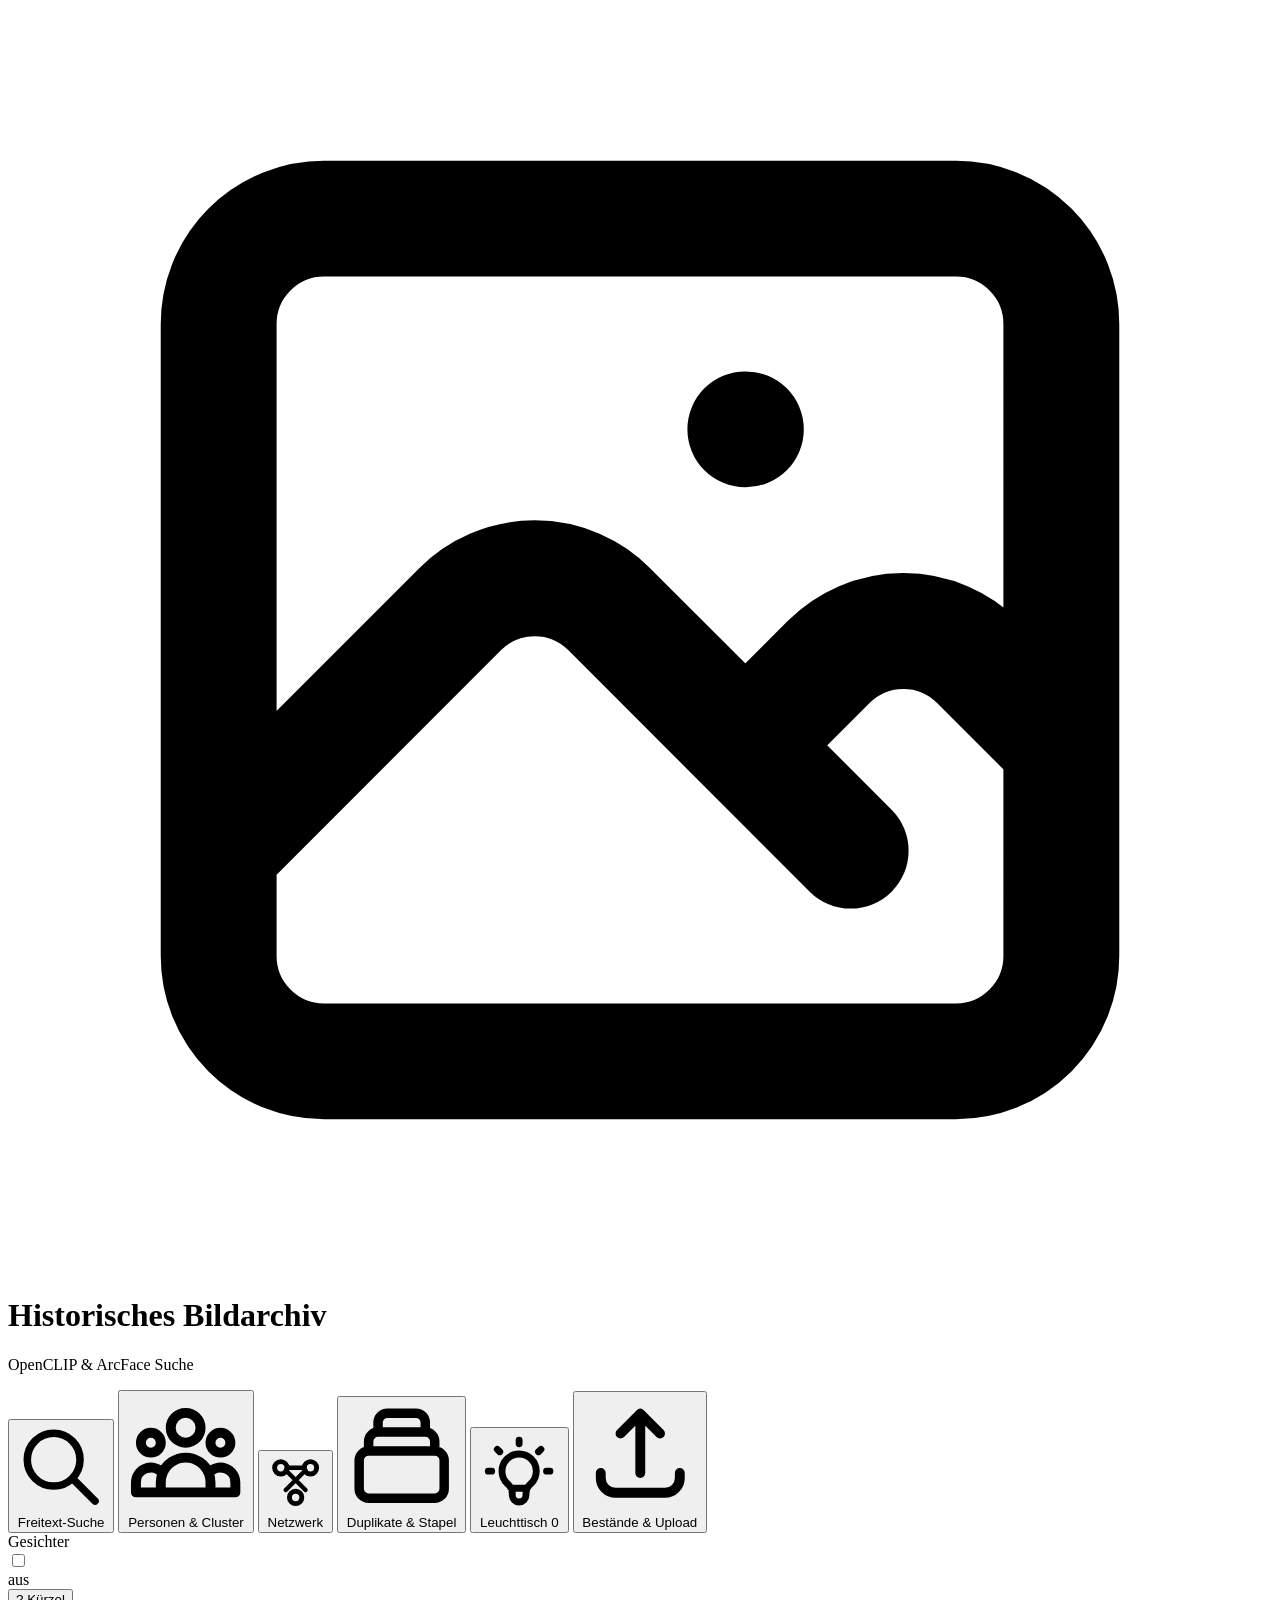
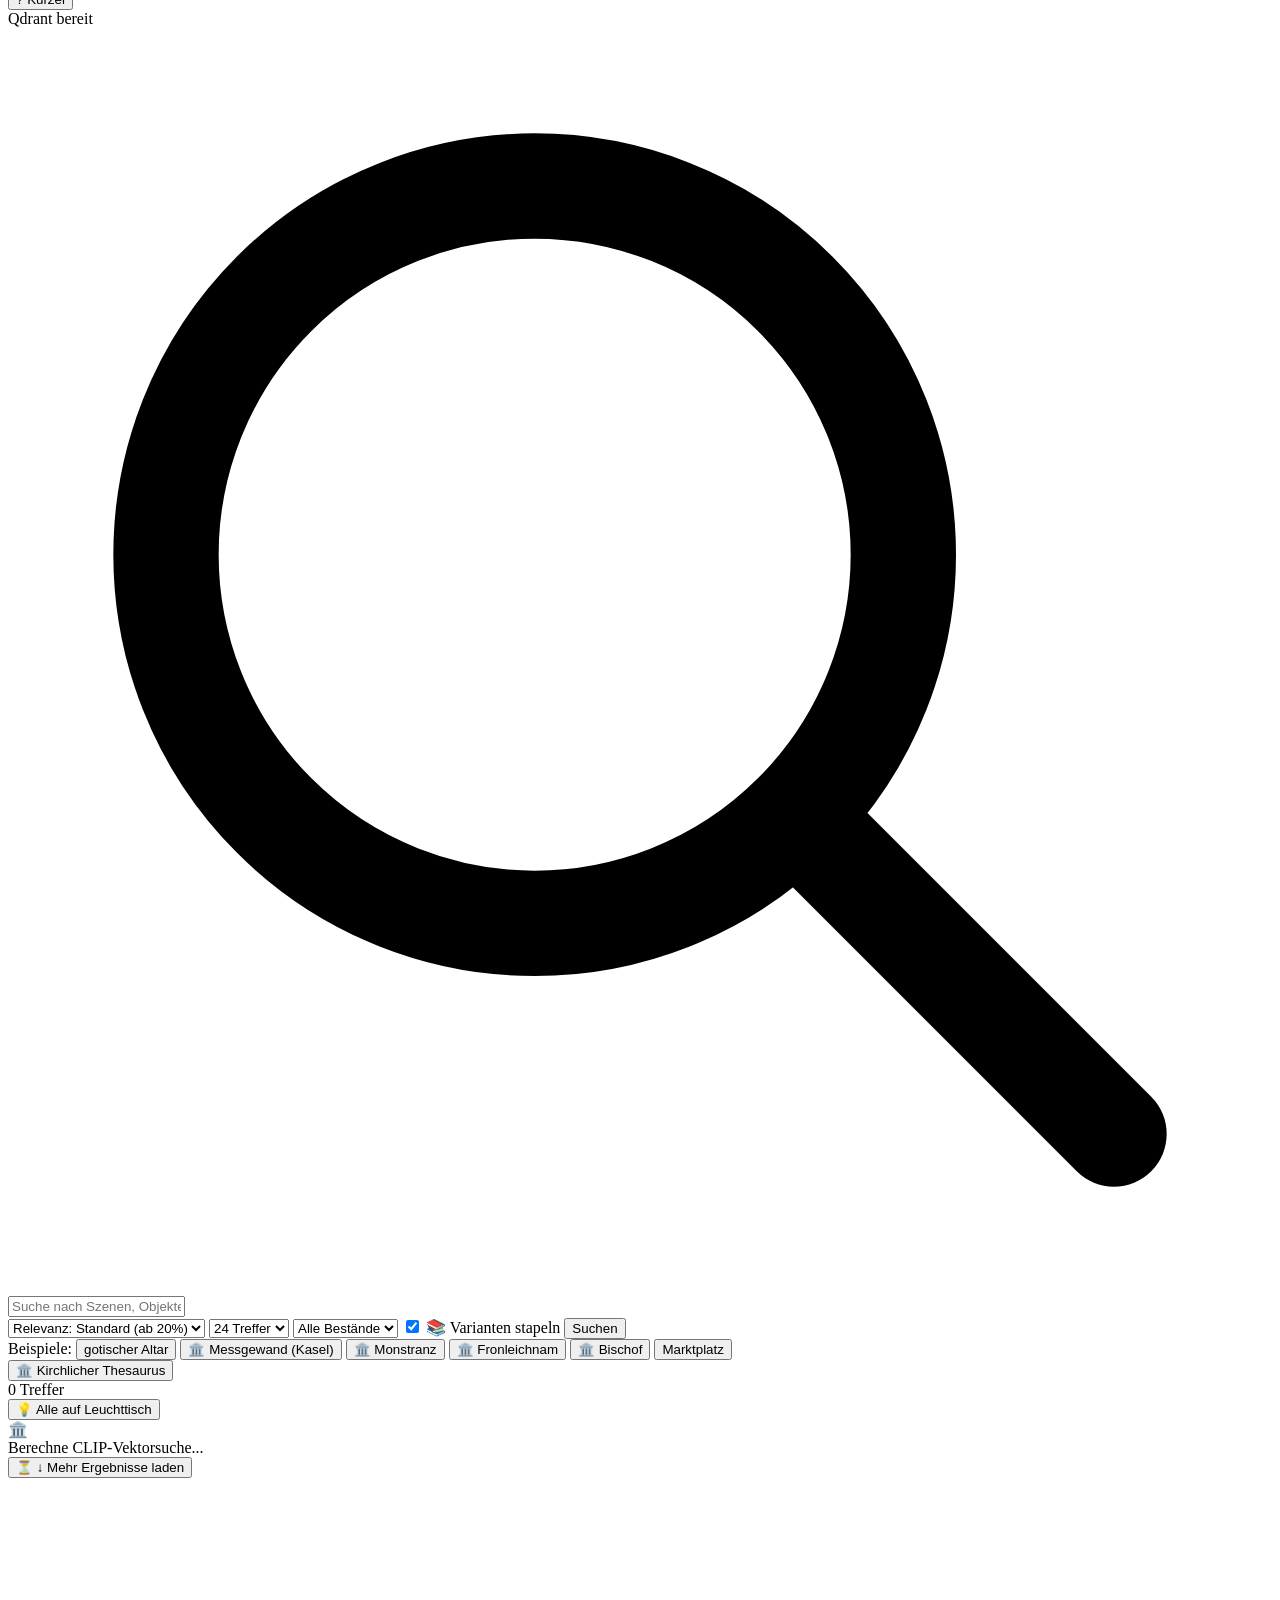
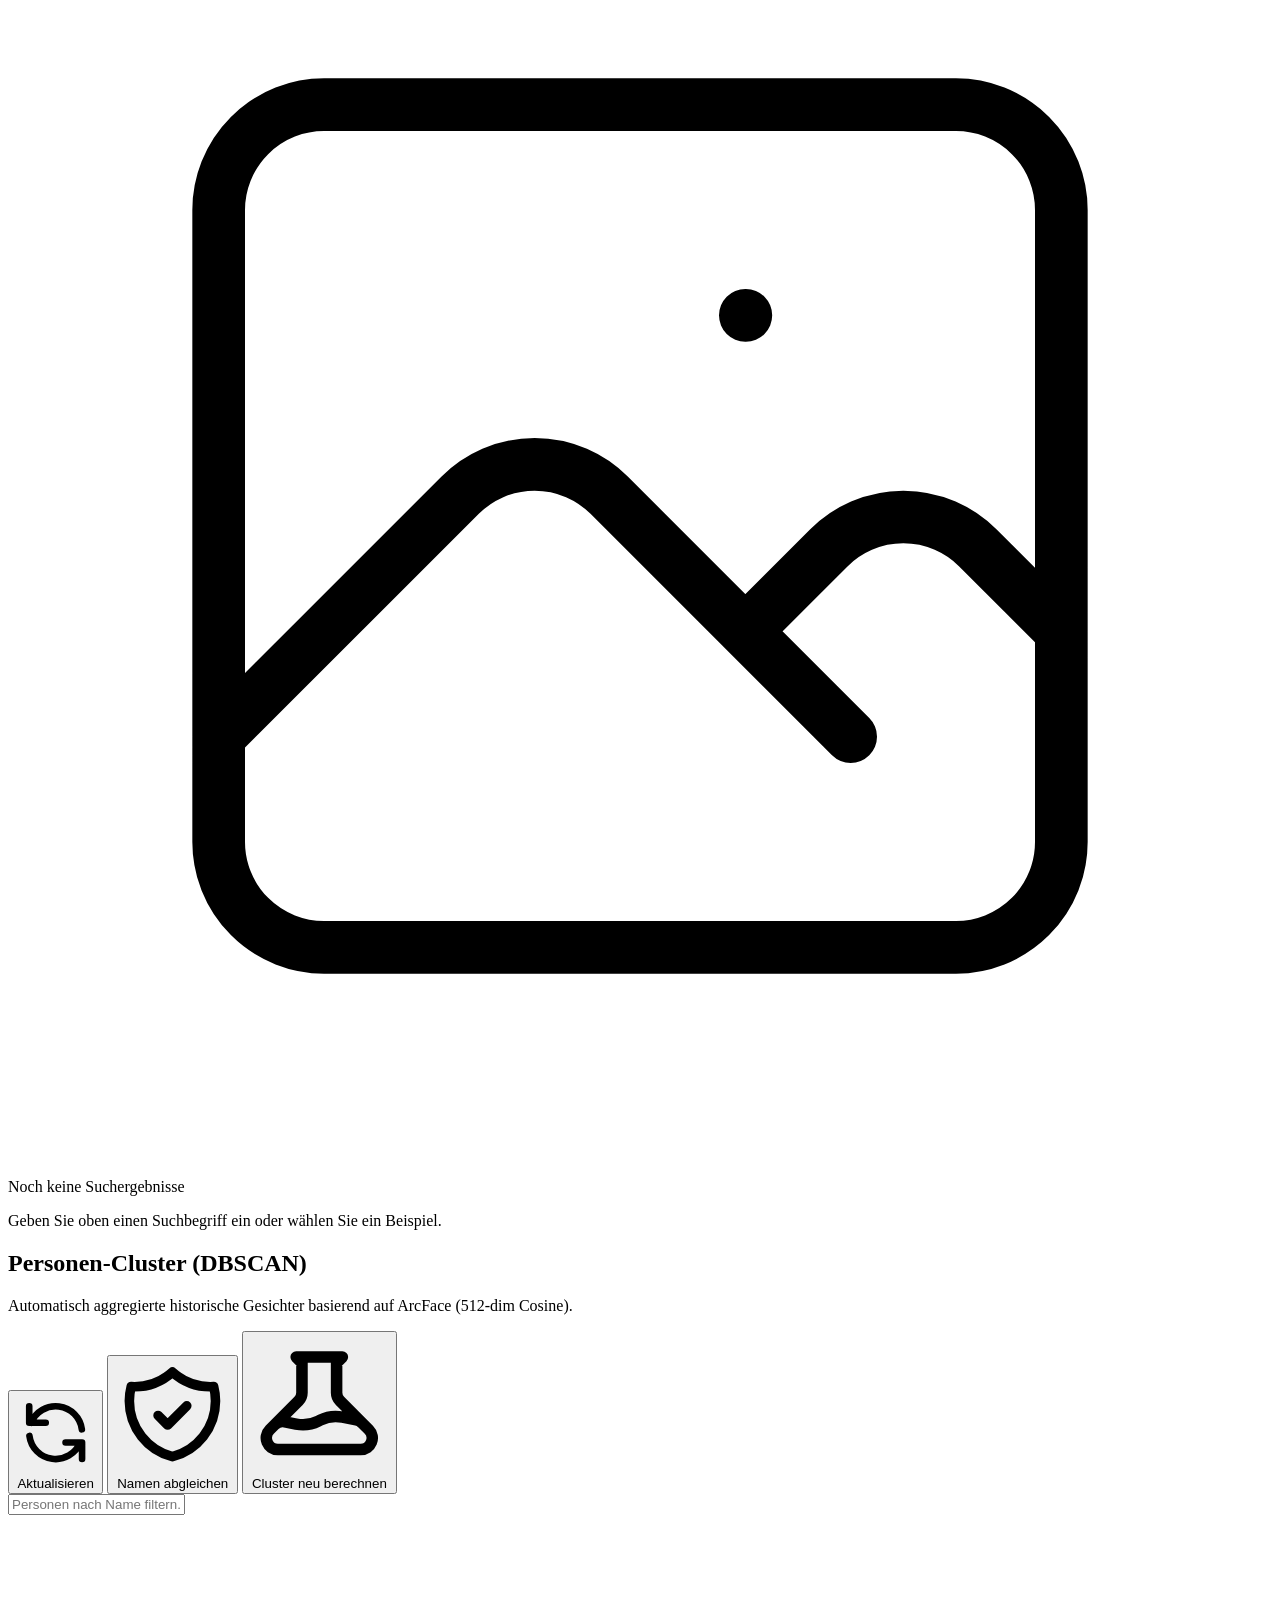
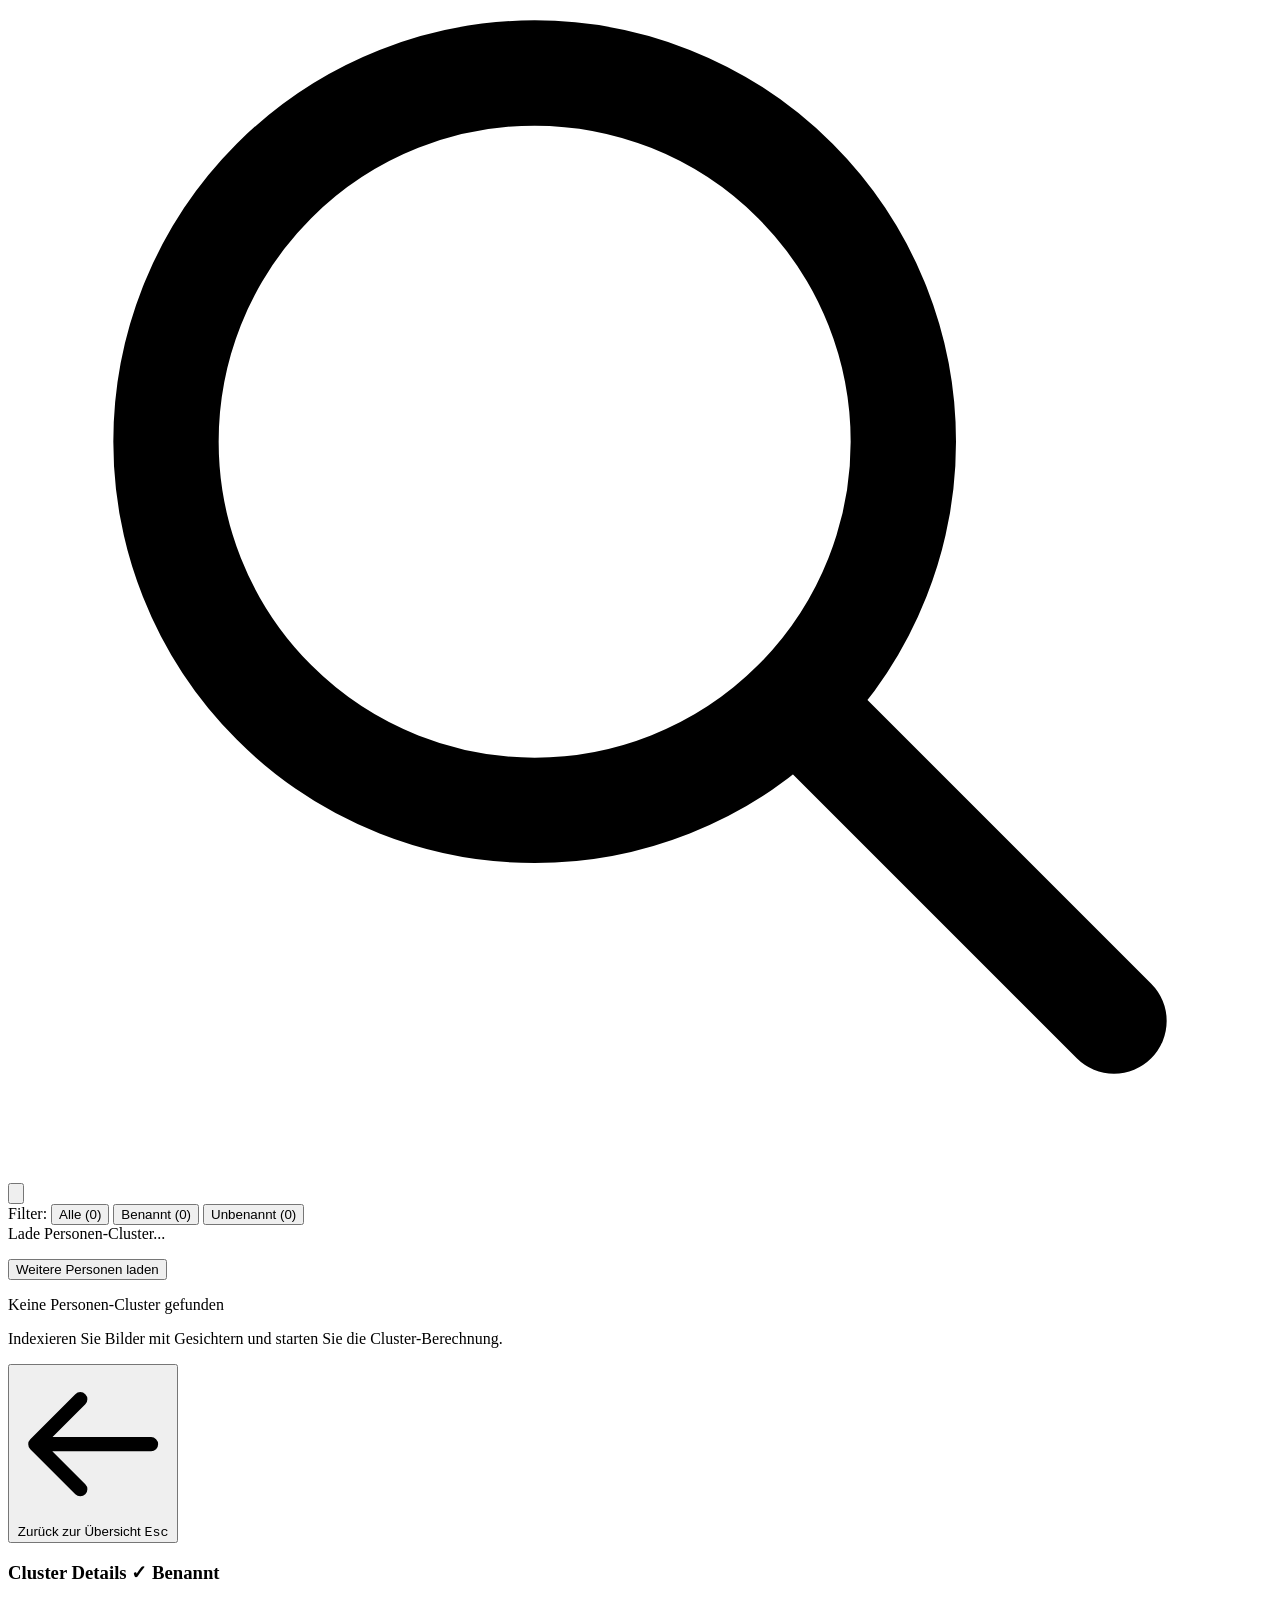
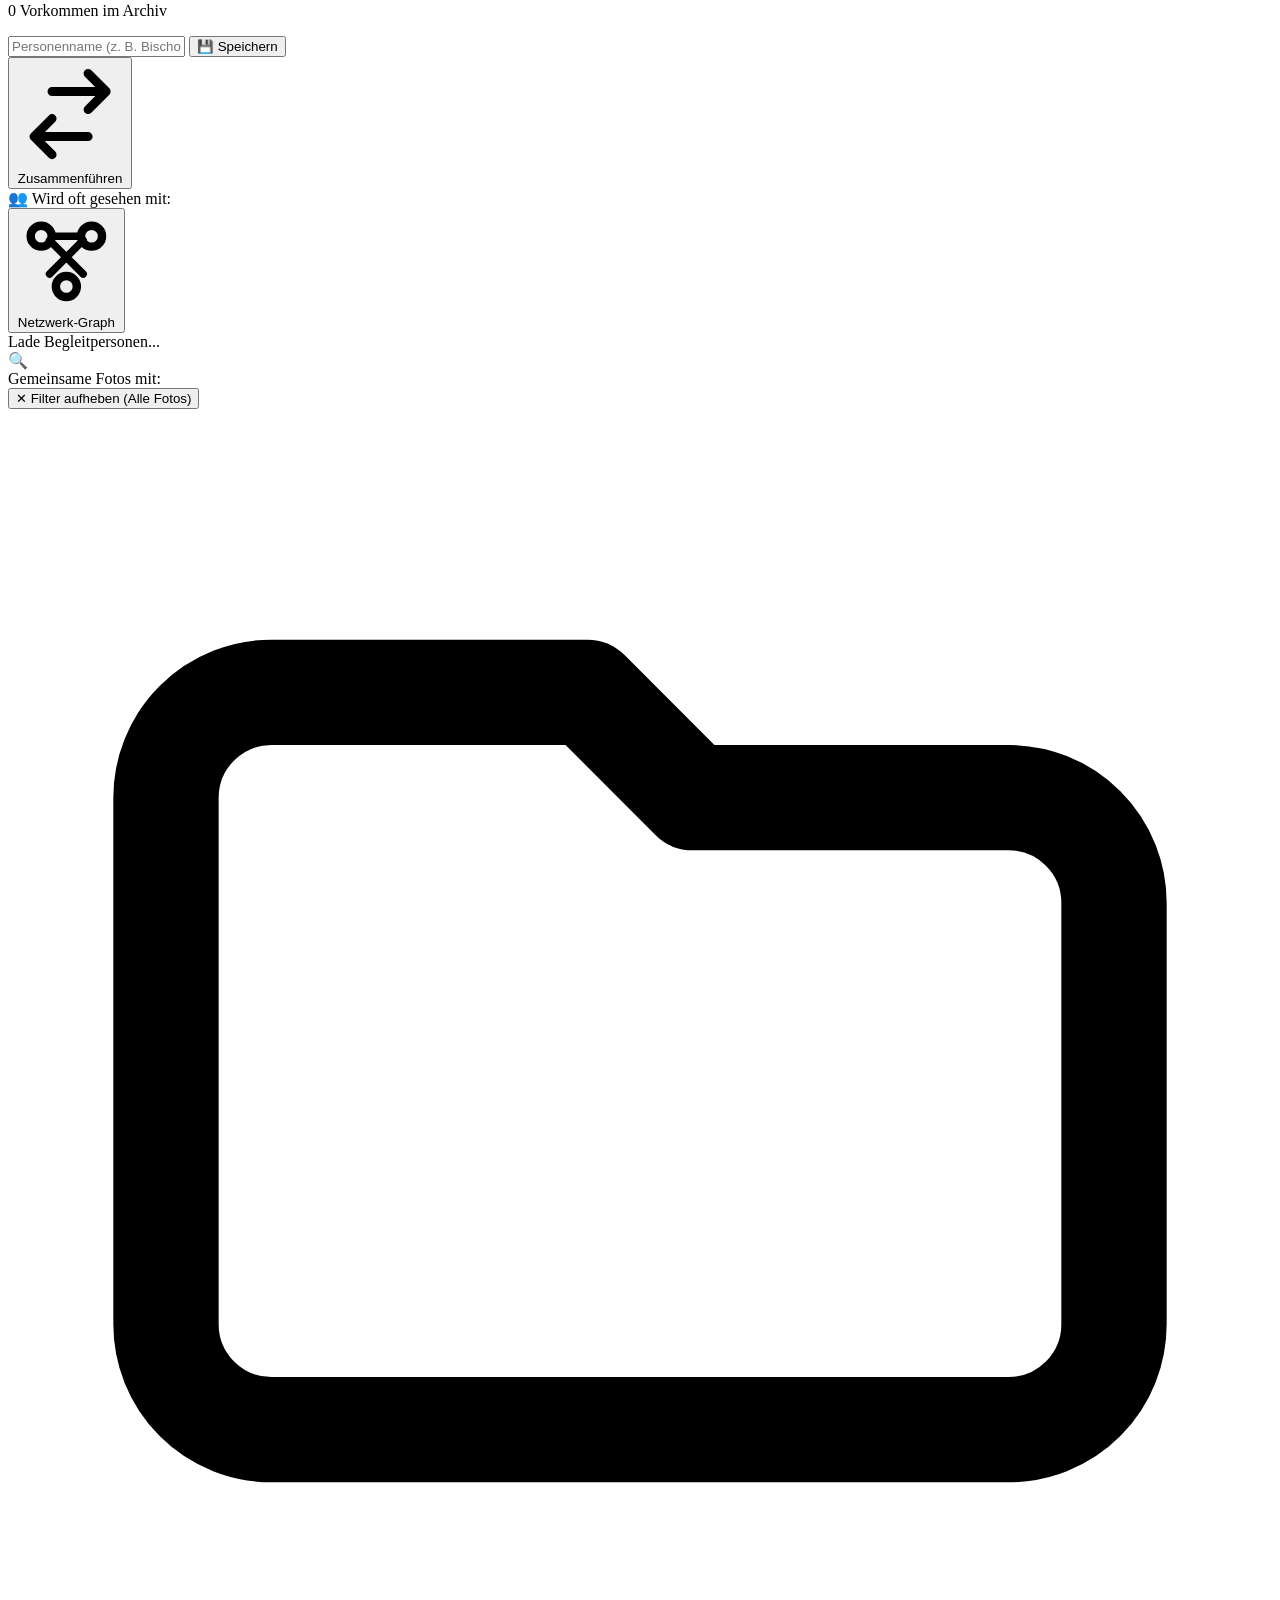
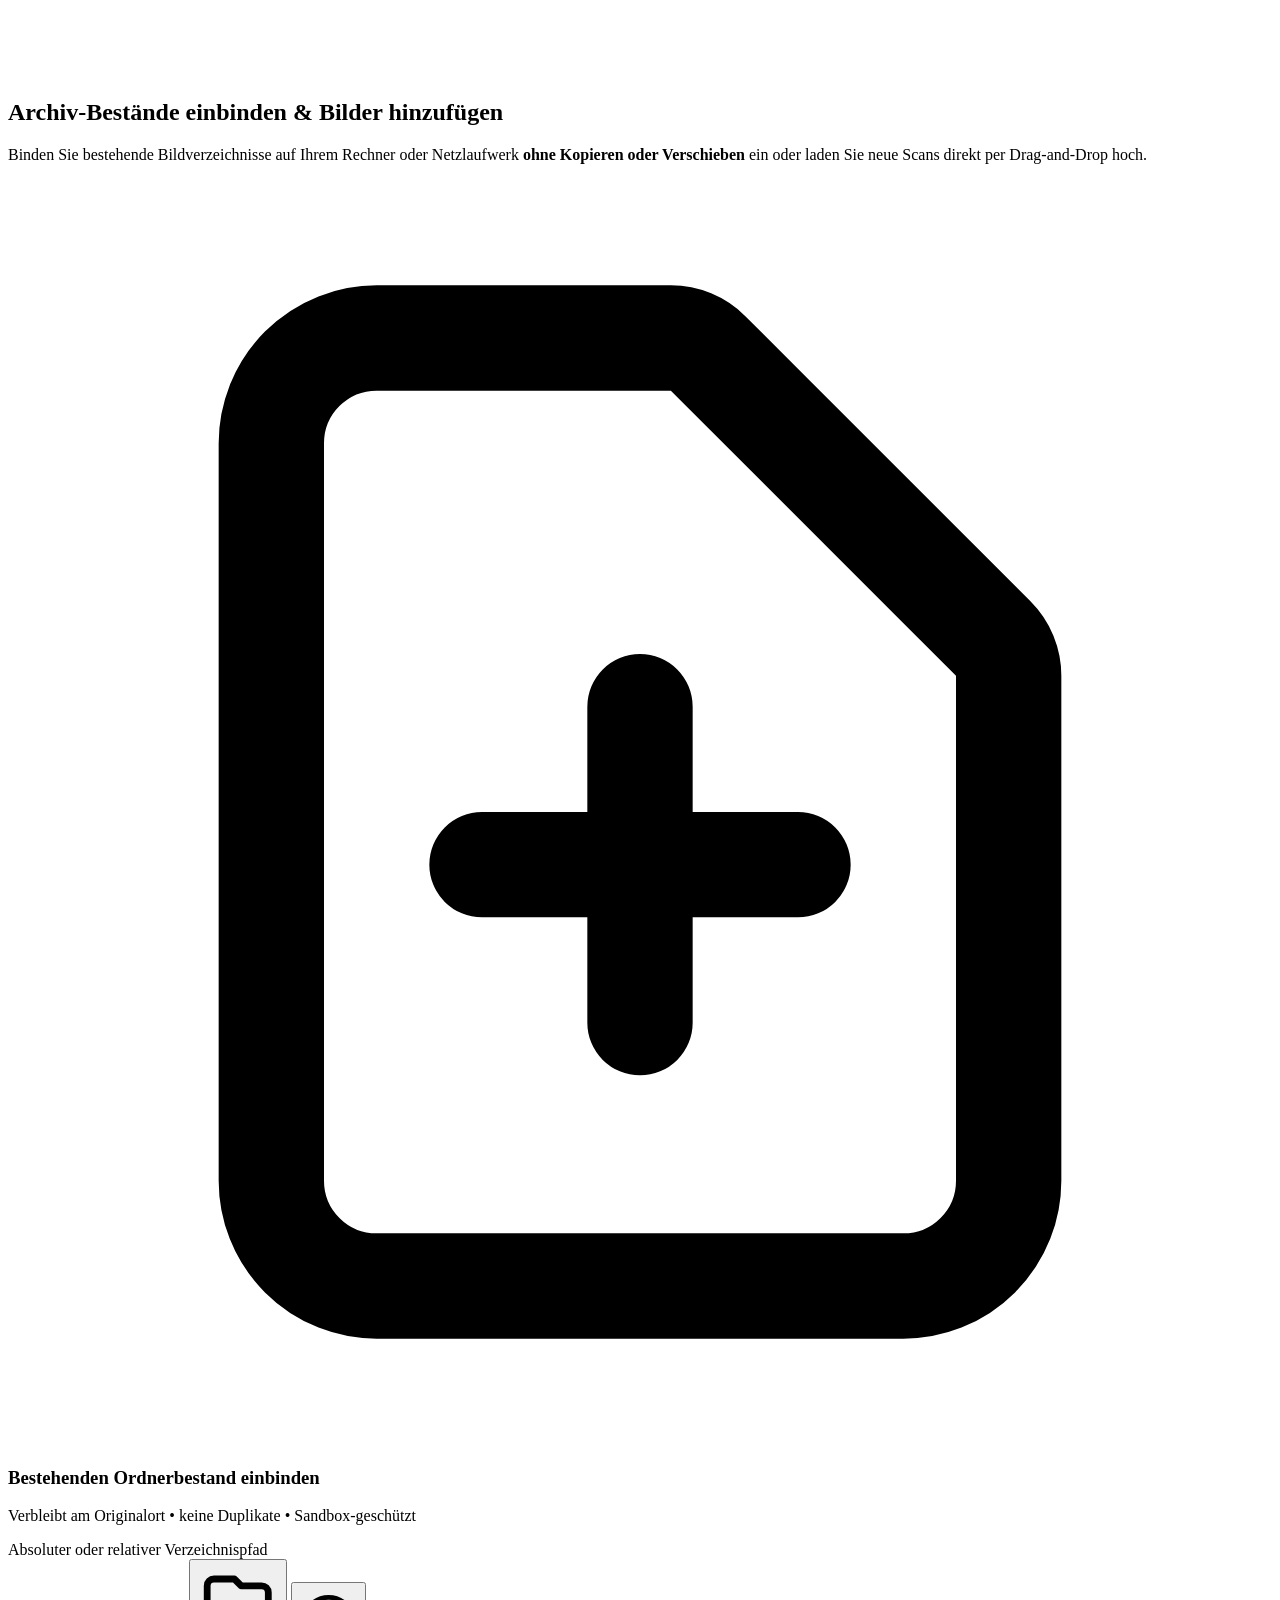
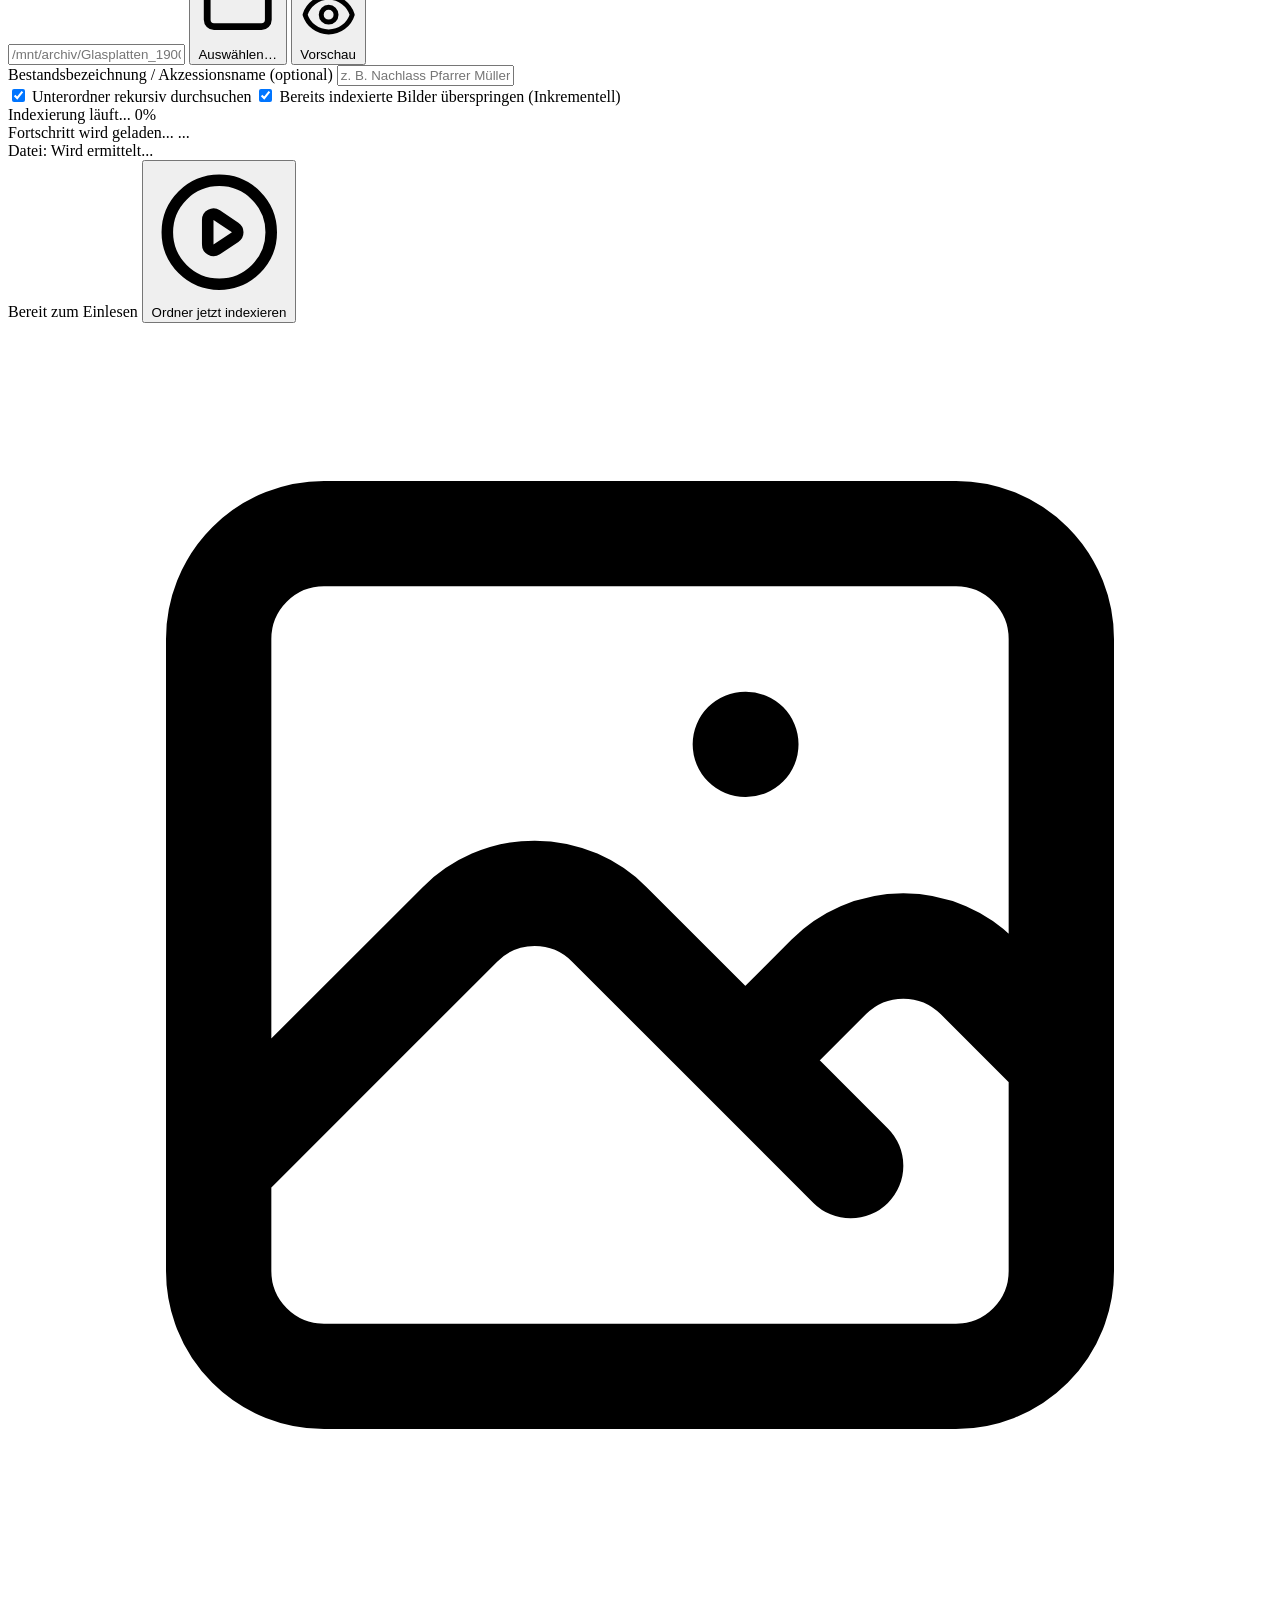
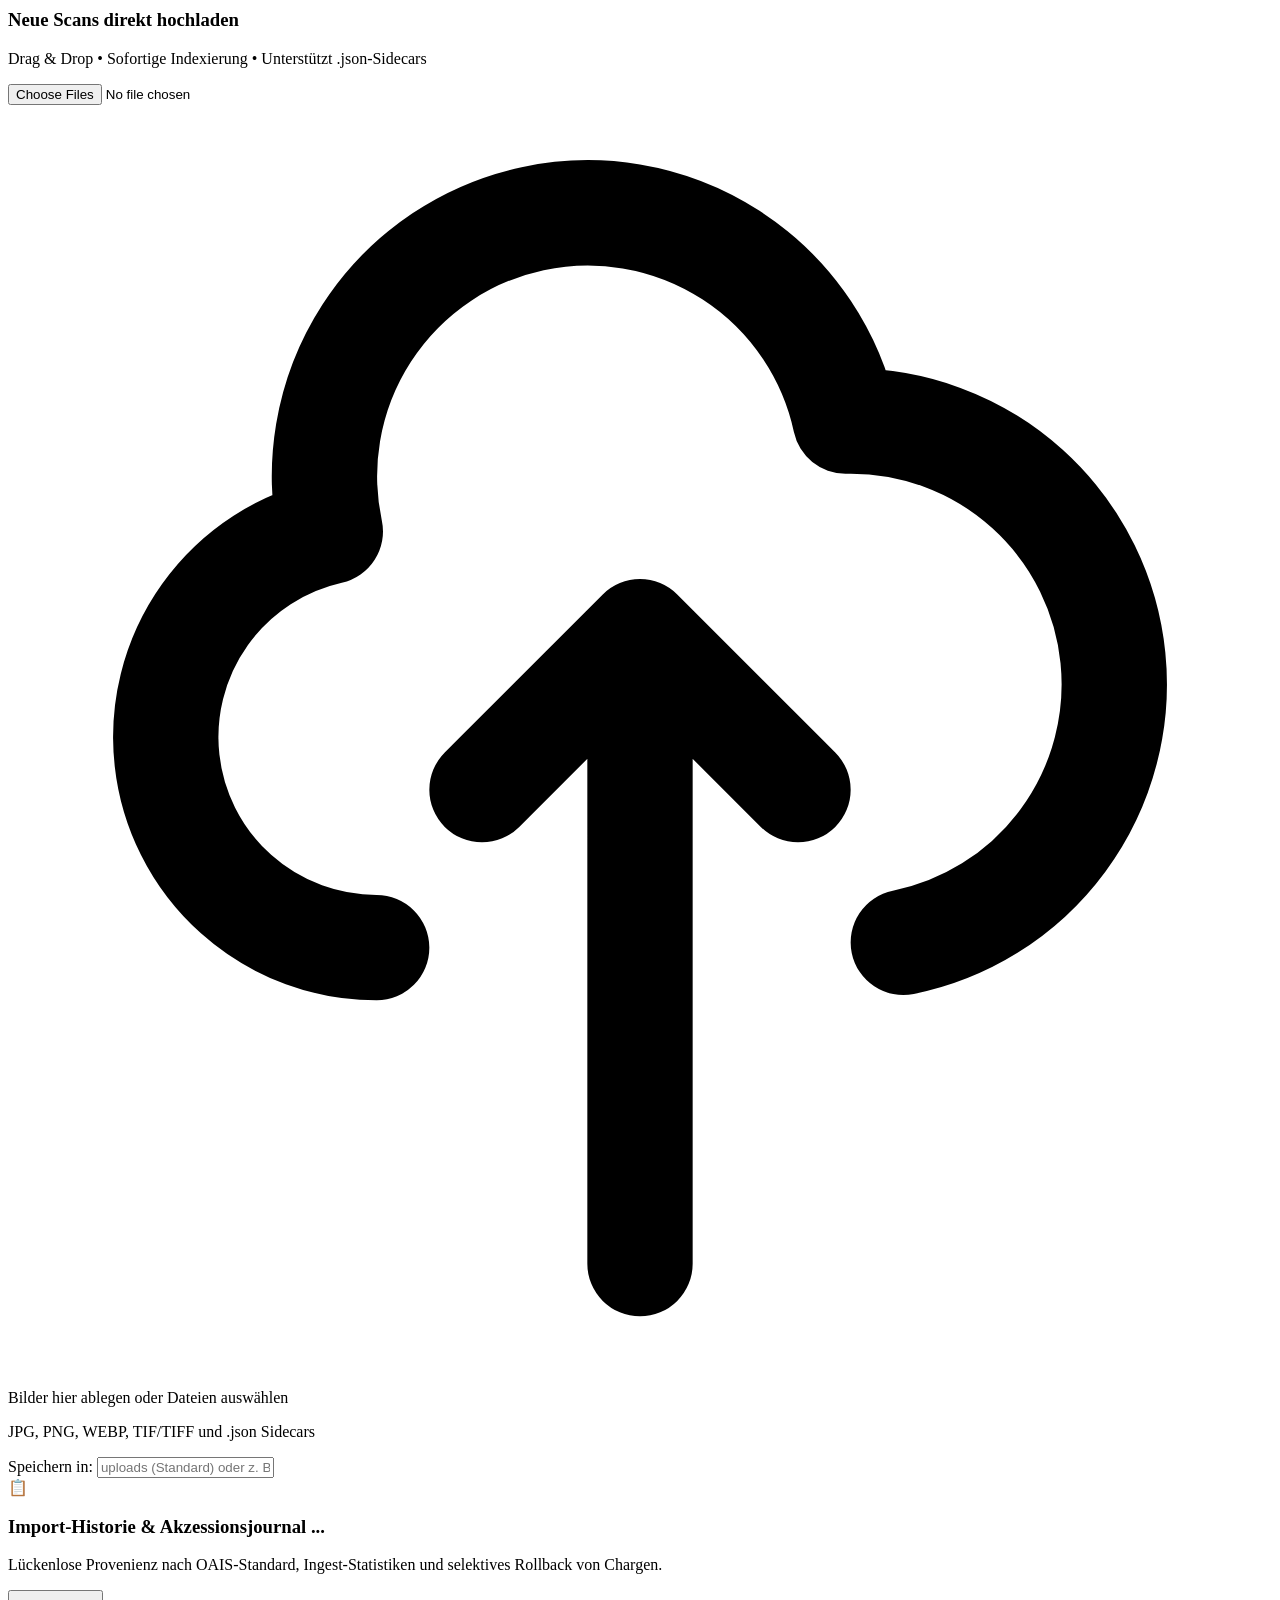
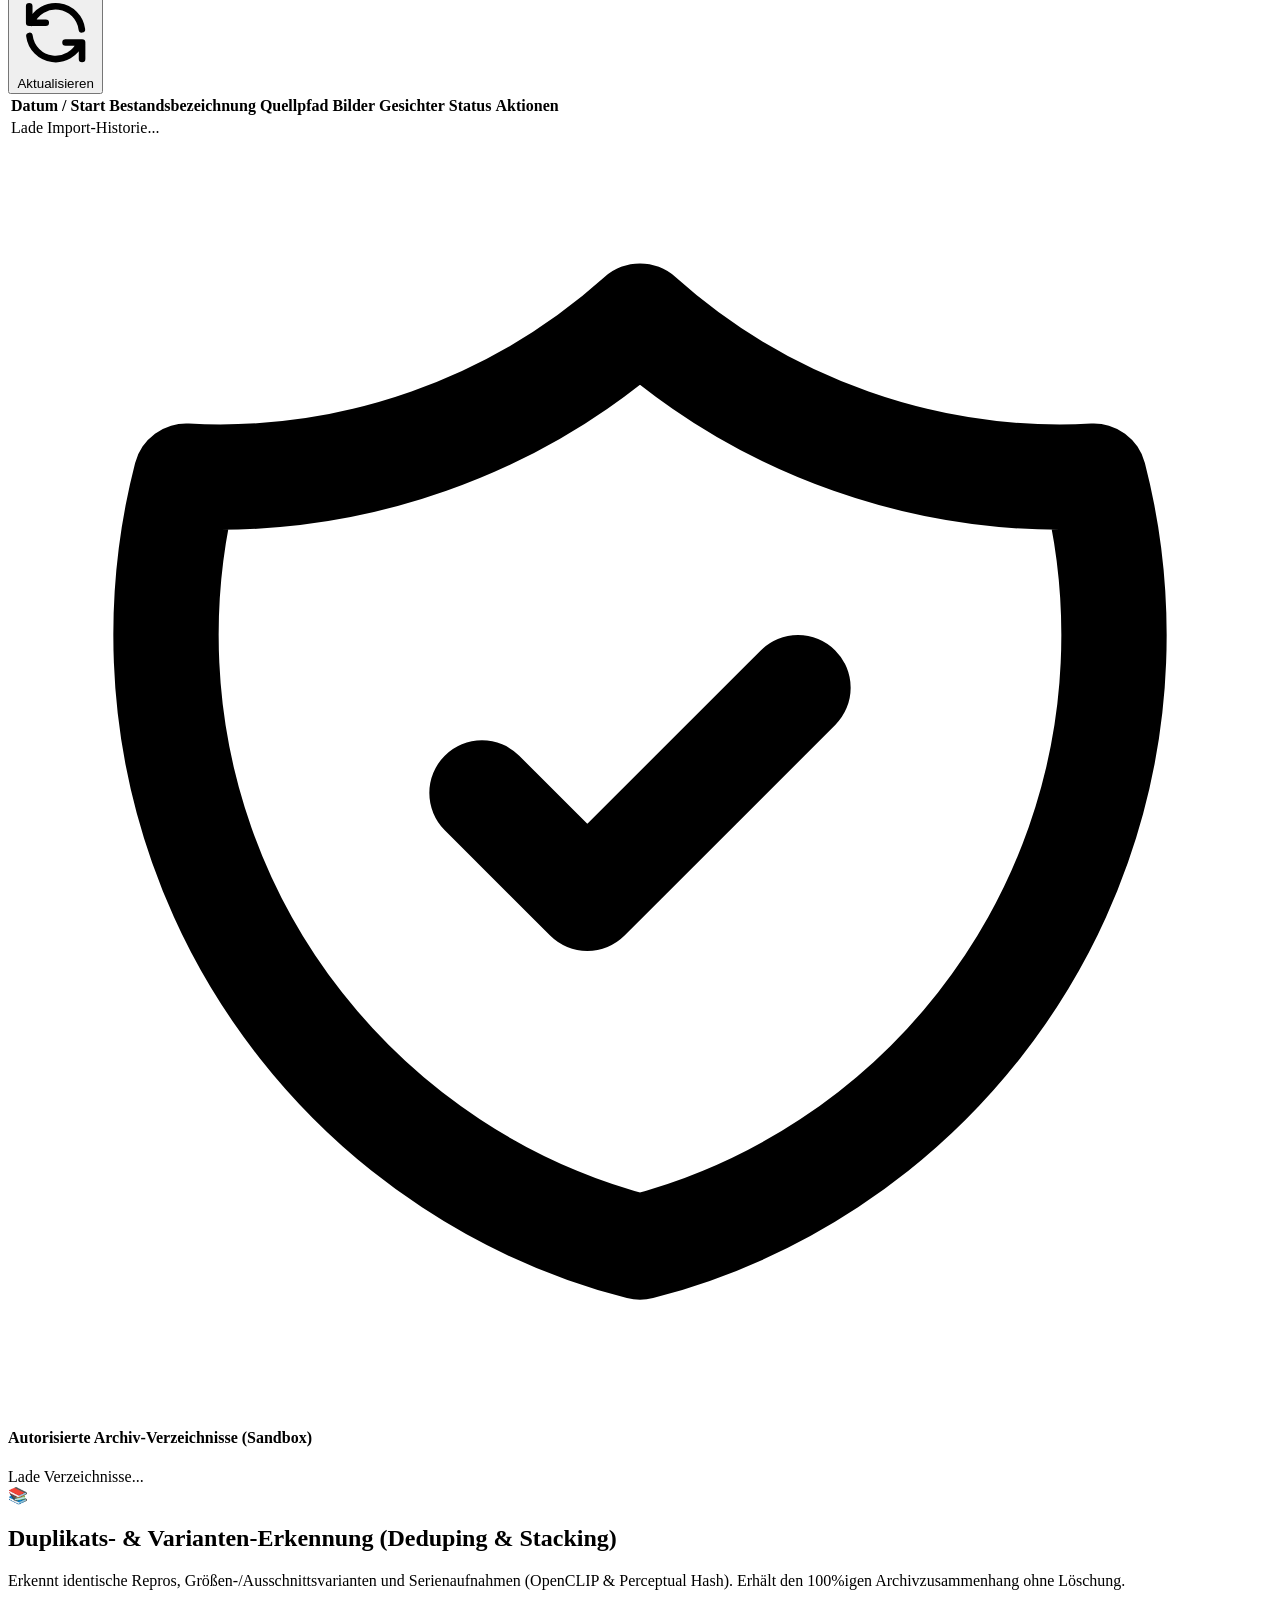
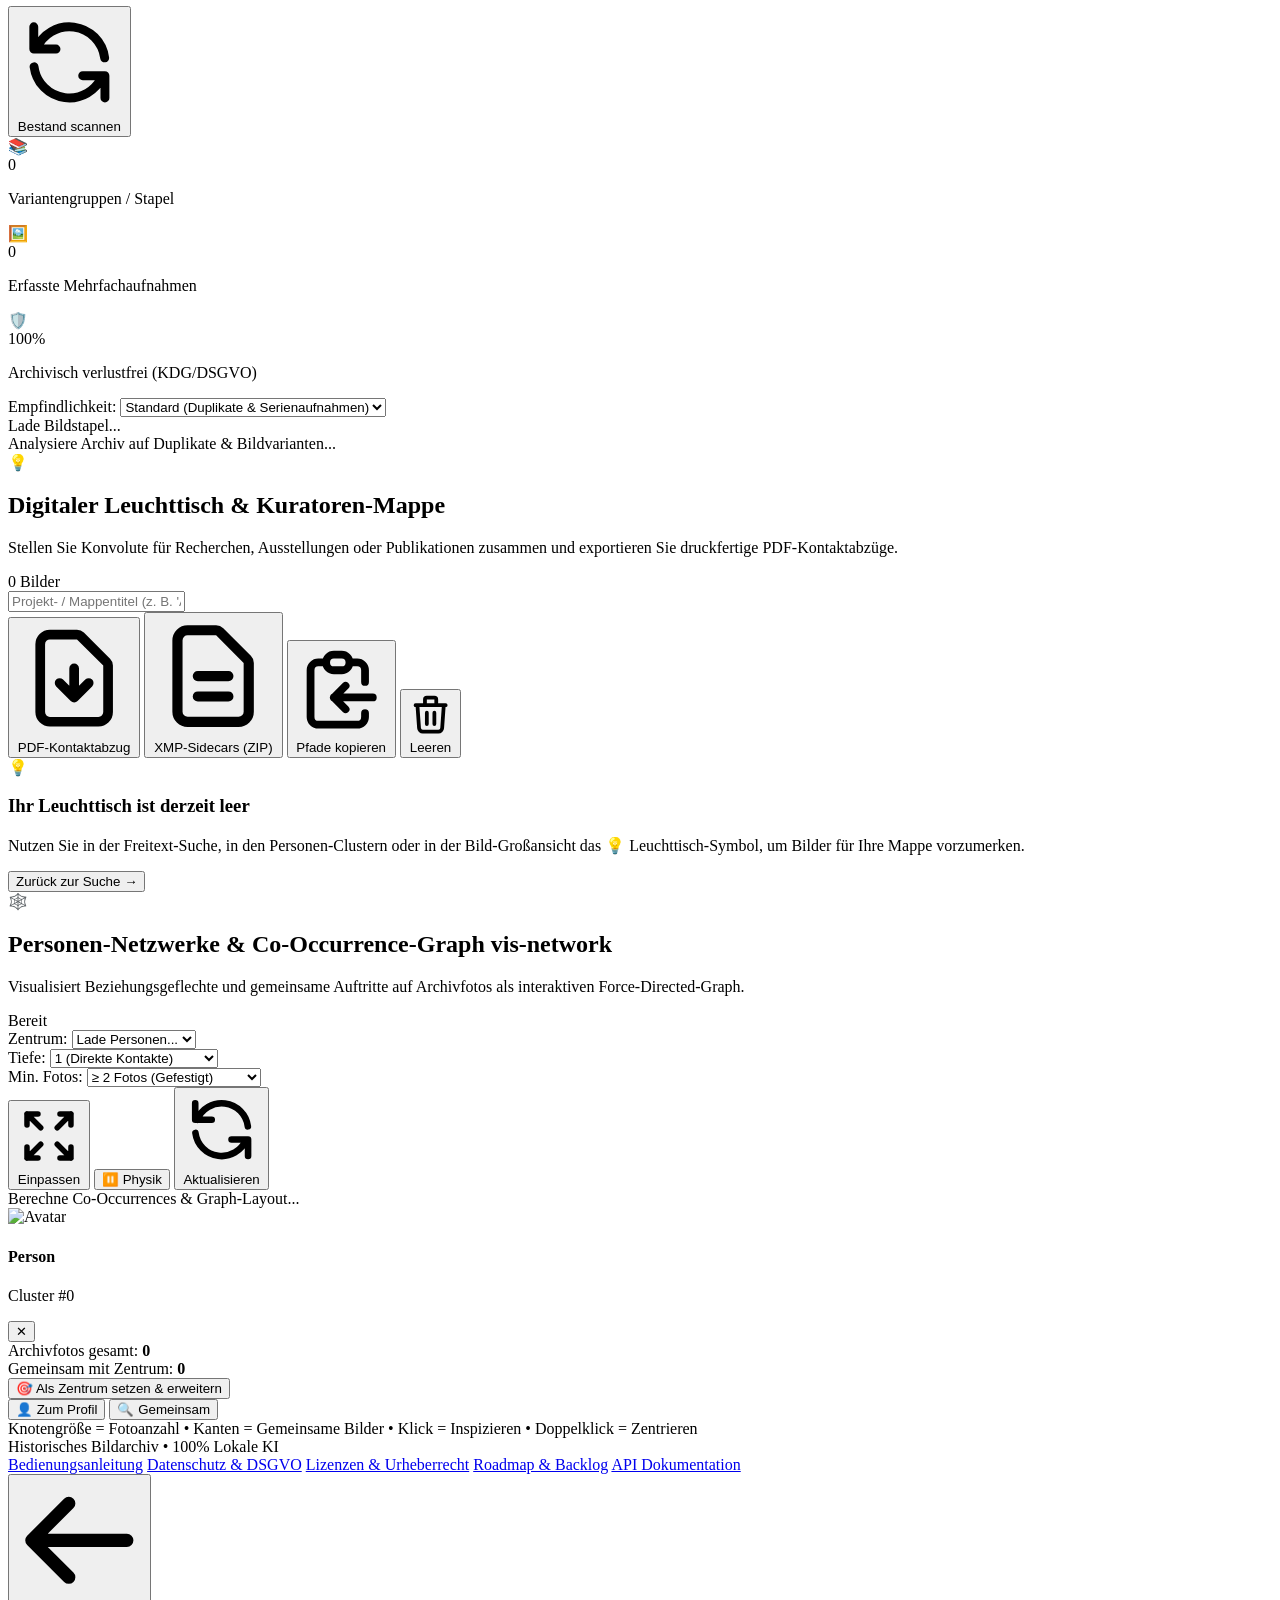
==== commit 26bec519: "fix(clustering): enforce single primary cluster per person, clean false labels and add import histor" ====
--- a/static/index.html
+++ b/static/index.html
@@ -166,6 +166,11 @@
               <option value="48">48 Treffer</option>
               <option value="96">96 Treffer</option>
             </select>
+            <select id="search-batch-filter" onchange="handleSearchSubmit(event)"
+              class="bg-slate-950 border border-slate-700/80 rounded-xl px-3 py-3 text-xs sm:text-sm text-slate-300 focus:outline-none focus:ring-2 focus:ring-amber-500/50 max-w-[210px] truncate"
+              title="Ergebnisse auf eine bestimmte Import-Charge / Akzession einschränken">
+              <option value="">Alle Bestände</option>
+            </select>
             <label
               class="flex items-center gap-1.5 px-3 py-3 bg-slate-950 border border-slate-700/80 rounded-xl text-xs sm:text-sm text-slate-300 cursor-pointer hover:border-slate-600 transition select-none"
               title="Fasst Varianten, Repros und Serienaufnahmen automatisch zu Bildstapeln zusammen">
@@ -299,6 +304,14 @@
               </path>
             </svg>
             <span>Aktualisieren</span>
+          </button>
+          <button type="button" onclick="syncClusterLabels()"
+            class="px-3.5 py-2 bg-slate-800 hover:bg-slate-700 text-slate-300 text-xs sm:text-sm font-medium rounded-xl border border-slate-700 transition flex items-center gap-1.5"
+            title="Gleicht gespeicherte Personen-Namen exakt mit den echten Bild-Labels in Qdrant ab">
+            <svg class="w-4 h-4 text-amber-400" fill="none" stroke="currentColor" viewBox="0 0 24 24">
+              <path stroke-linecap="round" stroke-linejoin="round" stroke-width="2" d="M9 12l2 2 4-4m5.618-4.016A11.955 11.955 0 0112 2.944a11.955 11.955 0 01-8.618 3.04A12.02 12.02 0 003 9c0 5.591 3.824 10.29 9 11.622 5.176-1.332 9-6.03 9-11.622 0-1.042-.133-2.052-.382-3.016z"></path>
+            </svg>
+            <span>Namen abgleichen</span>
           </button>
           <button id="run-clustering-btn" onclick="triggerClustering()"
             class="px-4 py-2 bg-amber-500 hover:bg-amber-400 text-slate-950 font-semibold text-xs sm:text-sm rounded-xl transition shadow-md shadow-amber-500/10 flex items-center gap-2">
@@ -552,6 +565,15 @@
                 </div>
               </div>
 
+              <!-- Bestandsbezeichnung / Akzession -->
+              <div>
+                <label for="folder-batch-name-input" class="block text-xs font-medium text-slate-300 mb-1">
+                  Bestandsbezeichnung / Akzessionsname (optional)
+                </label>
+                <input type="text" id="folder-batch-name-input" placeholder="z. B. Nachlass Pfarrer Müller 2026 oder Digitalisierungskampagne Altarraum"
+                  class="w-full px-3.5 py-2 bg-slate-950 border border-slate-700 rounded-xl text-xs sm:text-sm text-slate-100 placeholder-slate-500 focus:outline-none focus:ring-2 focus:ring-amber-500/50" />
+              </div>
+
               <!-- Optionen -->
               <div class="flex flex-wrap items-center gap-4 text-xs text-slate-400 pt-1">
                 <label class="flex items-center gap-2 cursor-pointer select-none">
@@ -677,6 +699,59 @@
           </div>
         </div>
 
+      </div>
+
+      <!-- ================= Archivische Import-Historie & Akzessionsjournal ================= -->
+      <div class="bg-slate-900 border border-slate-800 rounded-2xl p-6 shadow-xl space-y-4">
+        <div class="flex flex-col sm:flex-row sm:items-center justify-between gap-3 border-b border-slate-800 pb-4">
+          <div class="flex items-center gap-3">
+            <div class="w-10 h-10 rounded-xl bg-amber-500/10 border border-amber-500/20 text-amber-400 flex items-center justify-center text-xl font-bold">
+              📋
+            </div>
+            <div>
+              <h3 class="text-base font-semibold text-slate-100 flex items-center gap-2">
+                <span>Import-Historie &amp; Akzessionsjournal</span>
+                <span id="batches-total-badge" class="px-2 py-0.5 rounded-full bg-slate-800 text-slate-400 font-mono text-xs">...</span>
+              </h3>
+              <p class="text-xs text-slate-400">
+                Lückenlose Provenienz nach OAIS-Standard, Ingest-Statistiken und selektives Rollback von Chargen.
+              </p>
+            </div>
+          </div>
+          <div class="flex items-center gap-2">
+            <button type="button" onclick="loadImportBatches()"
+              class="px-3 py-1.5 rounded-lg bg-slate-800 hover:bg-slate-700 text-slate-300 text-xs font-medium transition flex items-center gap-1.5 border border-slate-700"
+              title="Historie neu laden">
+              <svg class="w-3.5 h-3.5" fill="none" stroke="currentColor" viewBox="0 0 24 24">
+                <path stroke-linecap="round" stroke-linejoin="round" stroke-width="2"
+                  d="M4 4v5h.582m15.356 2A8.001 8.001 0 004.582 9m0 0H9m11 11v-5h-.581m0 0a8.003 8.003 0 01-15.357-2m15.357 2H15"></path>
+              </svg>
+              <span>Aktualisieren</span>
+            </button>
+          </div>
+        </div>
+
+        <!-- Batches Table Container -->
+        <div class="overflow-x-auto rounded-xl border border-slate-800 bg-slate-950/40">
+          <table class="w-full text-left text-xs text-slate-300">
+            <thead class="text-[11px] uppercase tracking-wider text-slate-400 bg-slate-950/80 border-b border-slate-800">
+              <tr>
+                <th class="px-4 py-3 font-semibold">Datum / Start</th>
+                <th class="px-4 py-3 font-semibold">Bestandsbezeichnung</th>
+                <th class="px-4 py-3 font-semibold">Quellpfad</th>
+                <th class="px-4 py-3 font-semibold text-right">Bilder</th>
+                <th class="px-4 py-3 font-semibold text-right">Gesichter</th>
+                <th class="px-4 py-3 font-semibold text-center">Status</th>
+                <th class="px-4 py-3 font-semibold text-right">Aktionen</th>
+              </tr>
+            </thead>
+            <tbody id="import-batches-tbody" class="divide-y divide-slate-800/60 font-mono">
+              <tr>
+                <td colspan="7" class="px-4 py-6 text-center text-slate-500 font-sans">Lade Import-Historie...</td>
+              </tr>
+            </tbody>
+          </table>
+        </div>
       </div>
 
       <!-- Registrierte Archiv-Ordner Übersicht -->
@@ -2350,10 +2425,53 @@
     </div>
   </div>
 
+  <!-- Modal: Import-Batch Rollback / Löschen -->
+  <div id="batch-rollback-modal" class="fixed inset-0 z-50 hidden flex items-center justify-center p-4 bg-slate-950/80 backdrop-blur-sm animate-fadeIn">
+    <div class="bg-slate-900 border border-rose-500/30 rounded-2xl max-w-md w-full p-6 shadow-2xl space-y-4">
+      <div class="flex items-start gap-3">
+        <div class="w-10 h-10 rounded-xl bg-rose-500/10 border border-rose-500/30 text-rose-400 flex items-center justify-center text-xl flex-shrink-0">
+          ⚠️
+        </div>
+        <div>
+          <h3 class="text-base font-bold text-slate-100">Bestand rückgängig machen (Rollback)</h3>
+          <p class="text-xs text-slate-400 mt-1">
+            Möchten Sie diesen Import-Batch wirklich aus dem Archiv entfernen?
+          </p>
+        </div>
+      </div>
+
+      <div class="p-3.5 rounded-xl bg-slate-950 border border-slate-800 text-xs space-y-1.5 font-mono">
+        <div class="text-slate-300 font-sans font-semibold" id="rollback-batch-name">...</div>
+        <div class="text-slate-400 truncate text-[11px]" id="rollback-batch-path">...</div>
+        <div class="text-amber-400 text-[11px]" id="rollback-batch-stats">...</div>
+      </div>
+
+      <div class="text-xs text-rose-300 bg-rose-950/30 border border-rose-500/20 p-3 rounded-xl space-y-1">
+        <p class="font-semibold">Was passiert beim Rollback:</p>
+        <p class="text-[11px] text-slate-300">
+          • Alle Vektoren dieses Imports werden rückstandslos aus Qdrant gelöscht.<br>
+          • Zugehörige Metadateneinträge in SQLite werden entfernt.<br>
+          • <strong>Die Originaldateien auf dem Speichermedium bleiben unberührt.</strong>
+        </p>
+      </div>
+
+      <div class="flex items-center justify-end gap-2 pt-2">
+        <button type="button" onclick="closeBatchRollbackModal()"
+          class="px-4 py-2 rounded-xl bg-slate-800 hover:bg-slate-700 text-slate-300 text-xs font-medium transition">
+          Abbrechen
+        </button>
+        <button type="button" id="confirm-batch-rollback-btn" onclick="executeBatchRollback()"
+          class="px-4 py-2 rounded-xl bg-rose-600 hover:bg-rose-500 text-white text-xs font-semibold transition flex items-center gap-1.5 shadow-md shadow-rose-900/30">
+          <span>Rollback durchführen</span>
+        </button>
+      </div>
+    </div>
+  </div>
+
   <script src="/cropper.min.js"></script>
   <script src="/vis-network.min.js"></script>
   <script src="/openseadragon.min.js"></script>
-  <script src="/app.js?v=5.1"></script>
+  <script src="/app.js?v=6.0.0"></script>
 </body>
 
 </html>
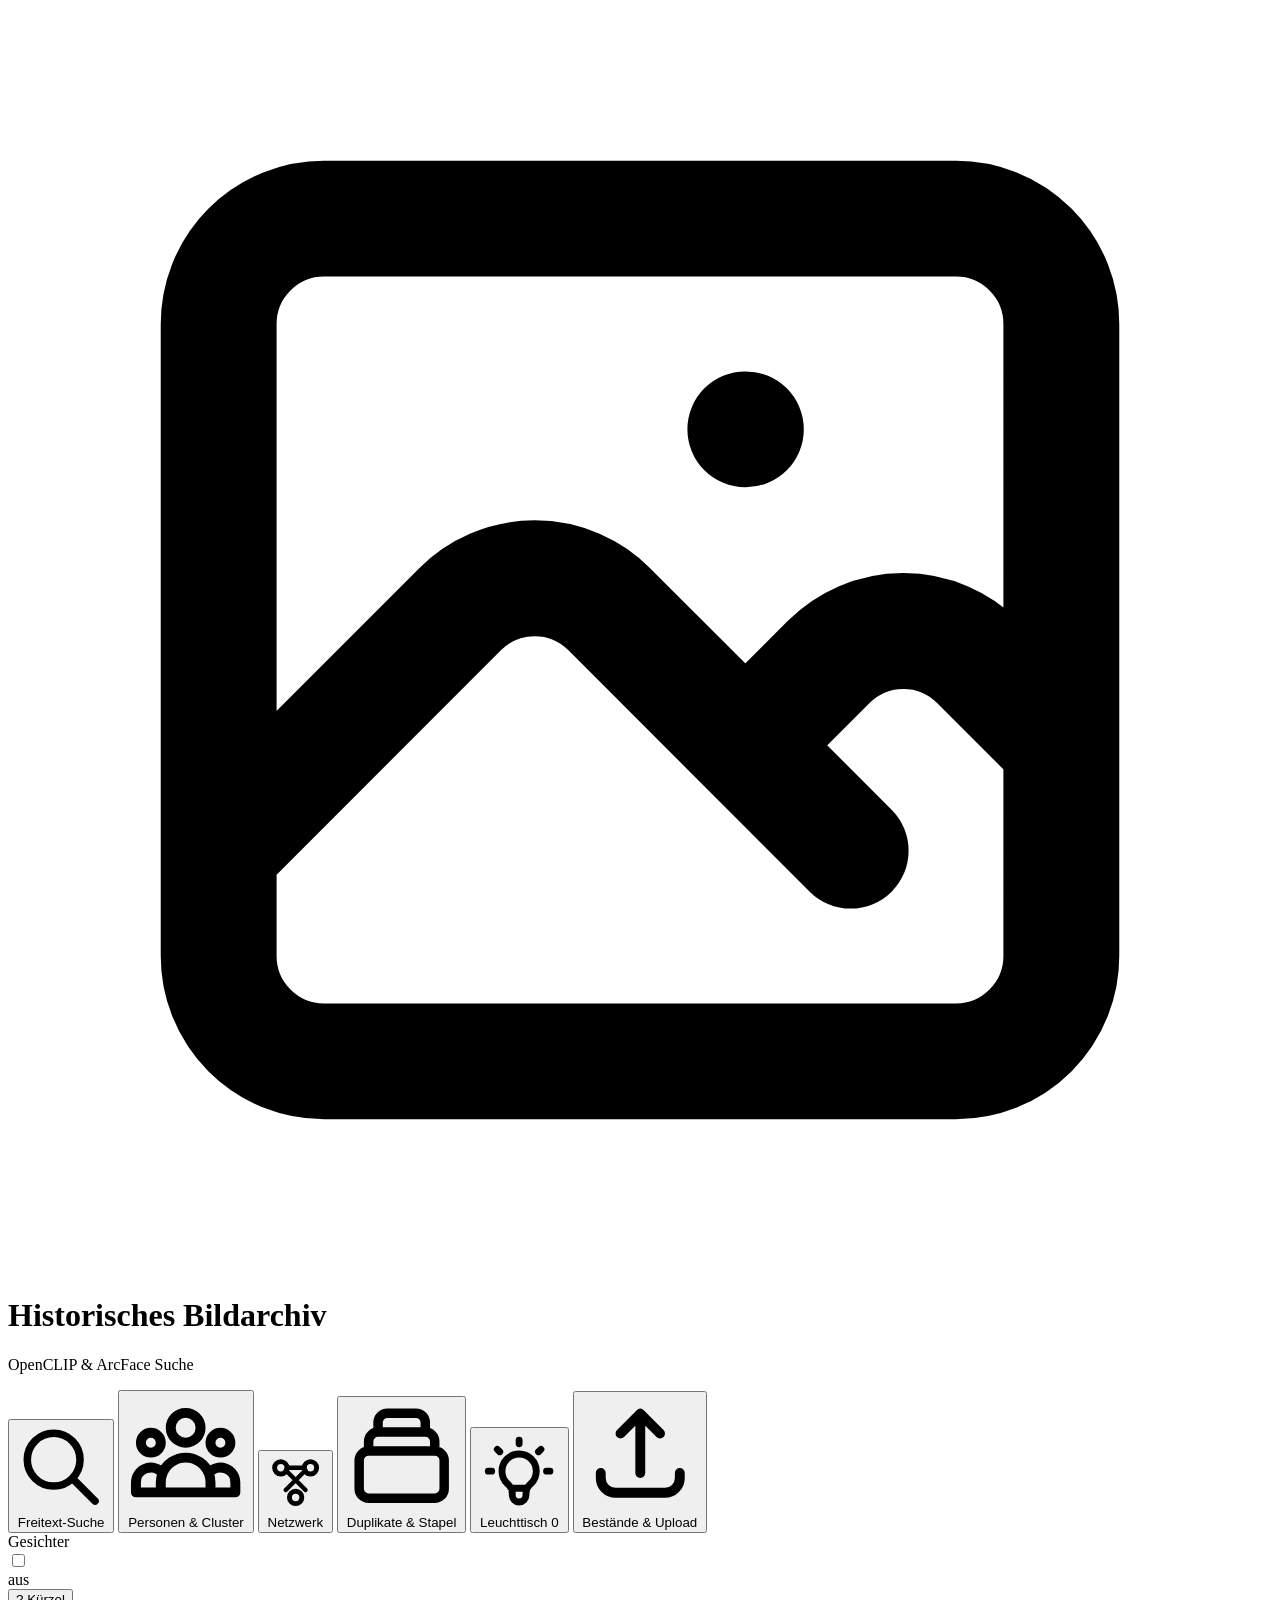
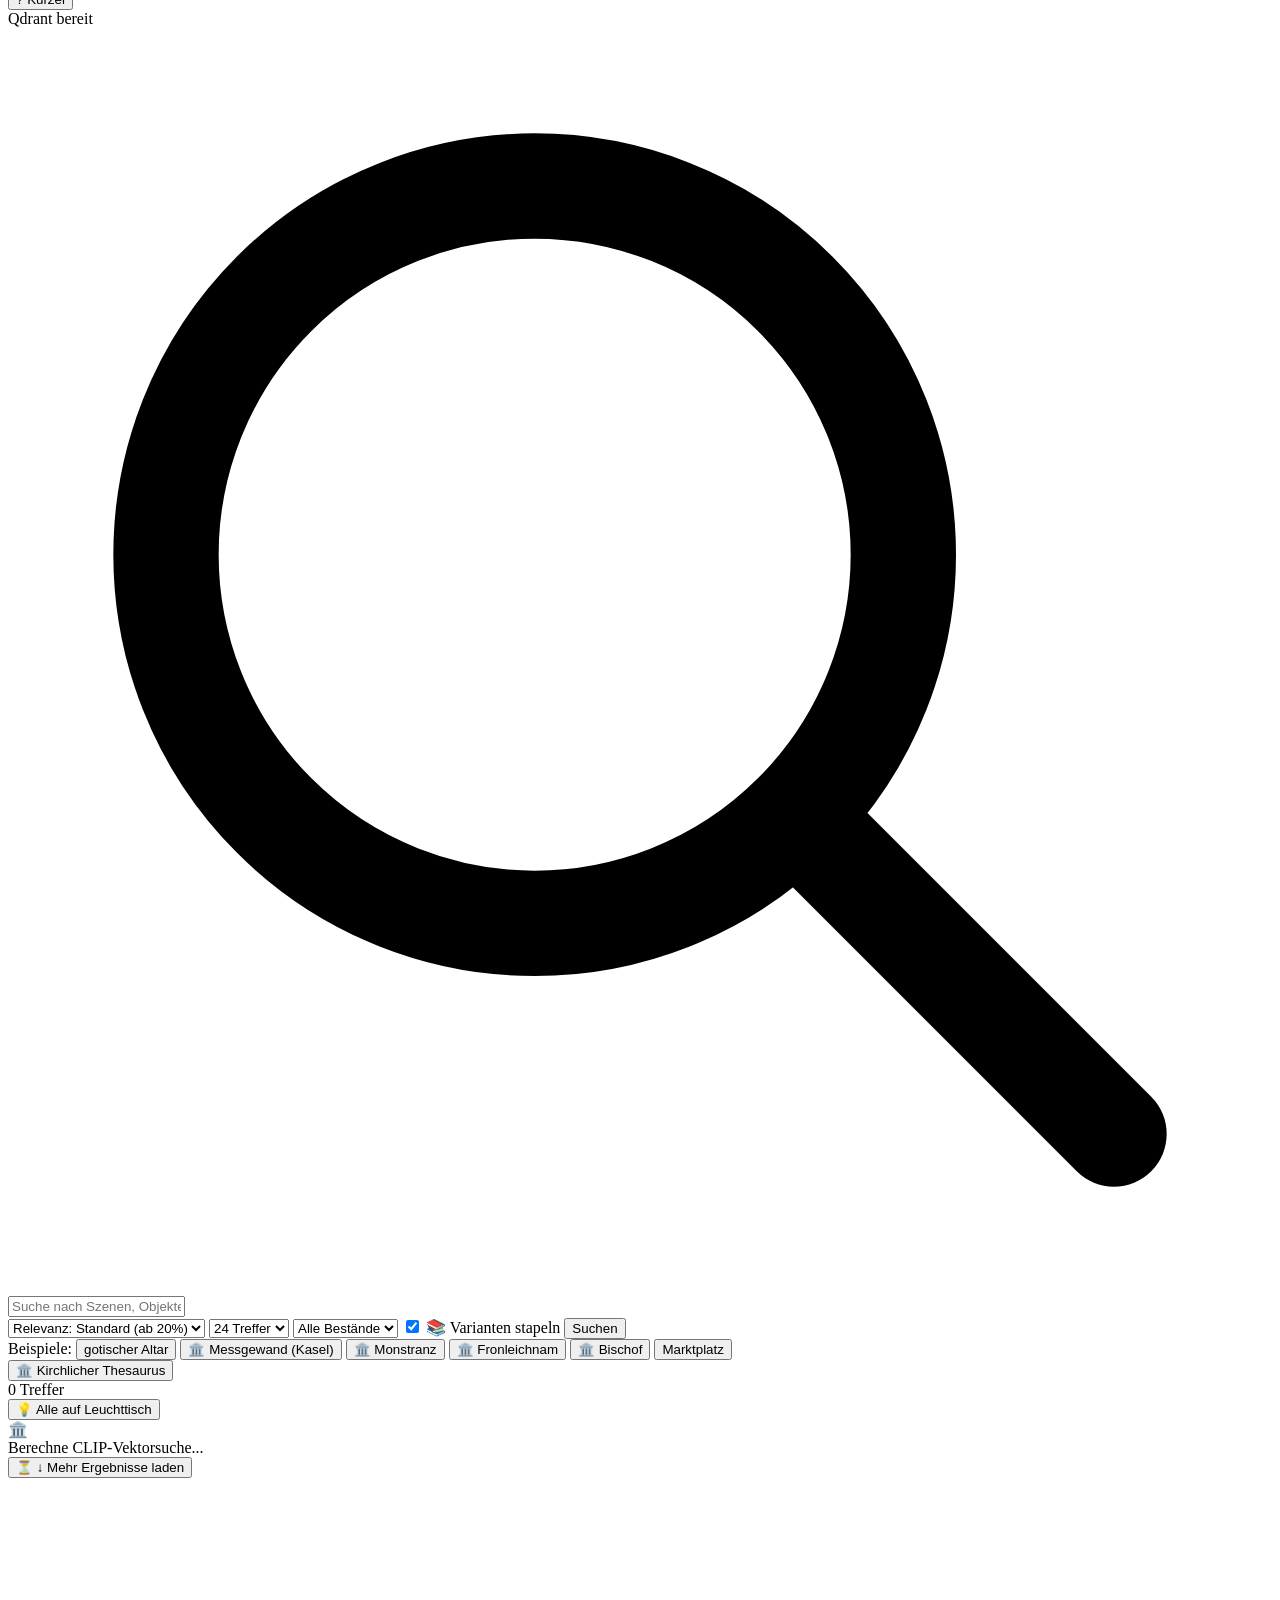
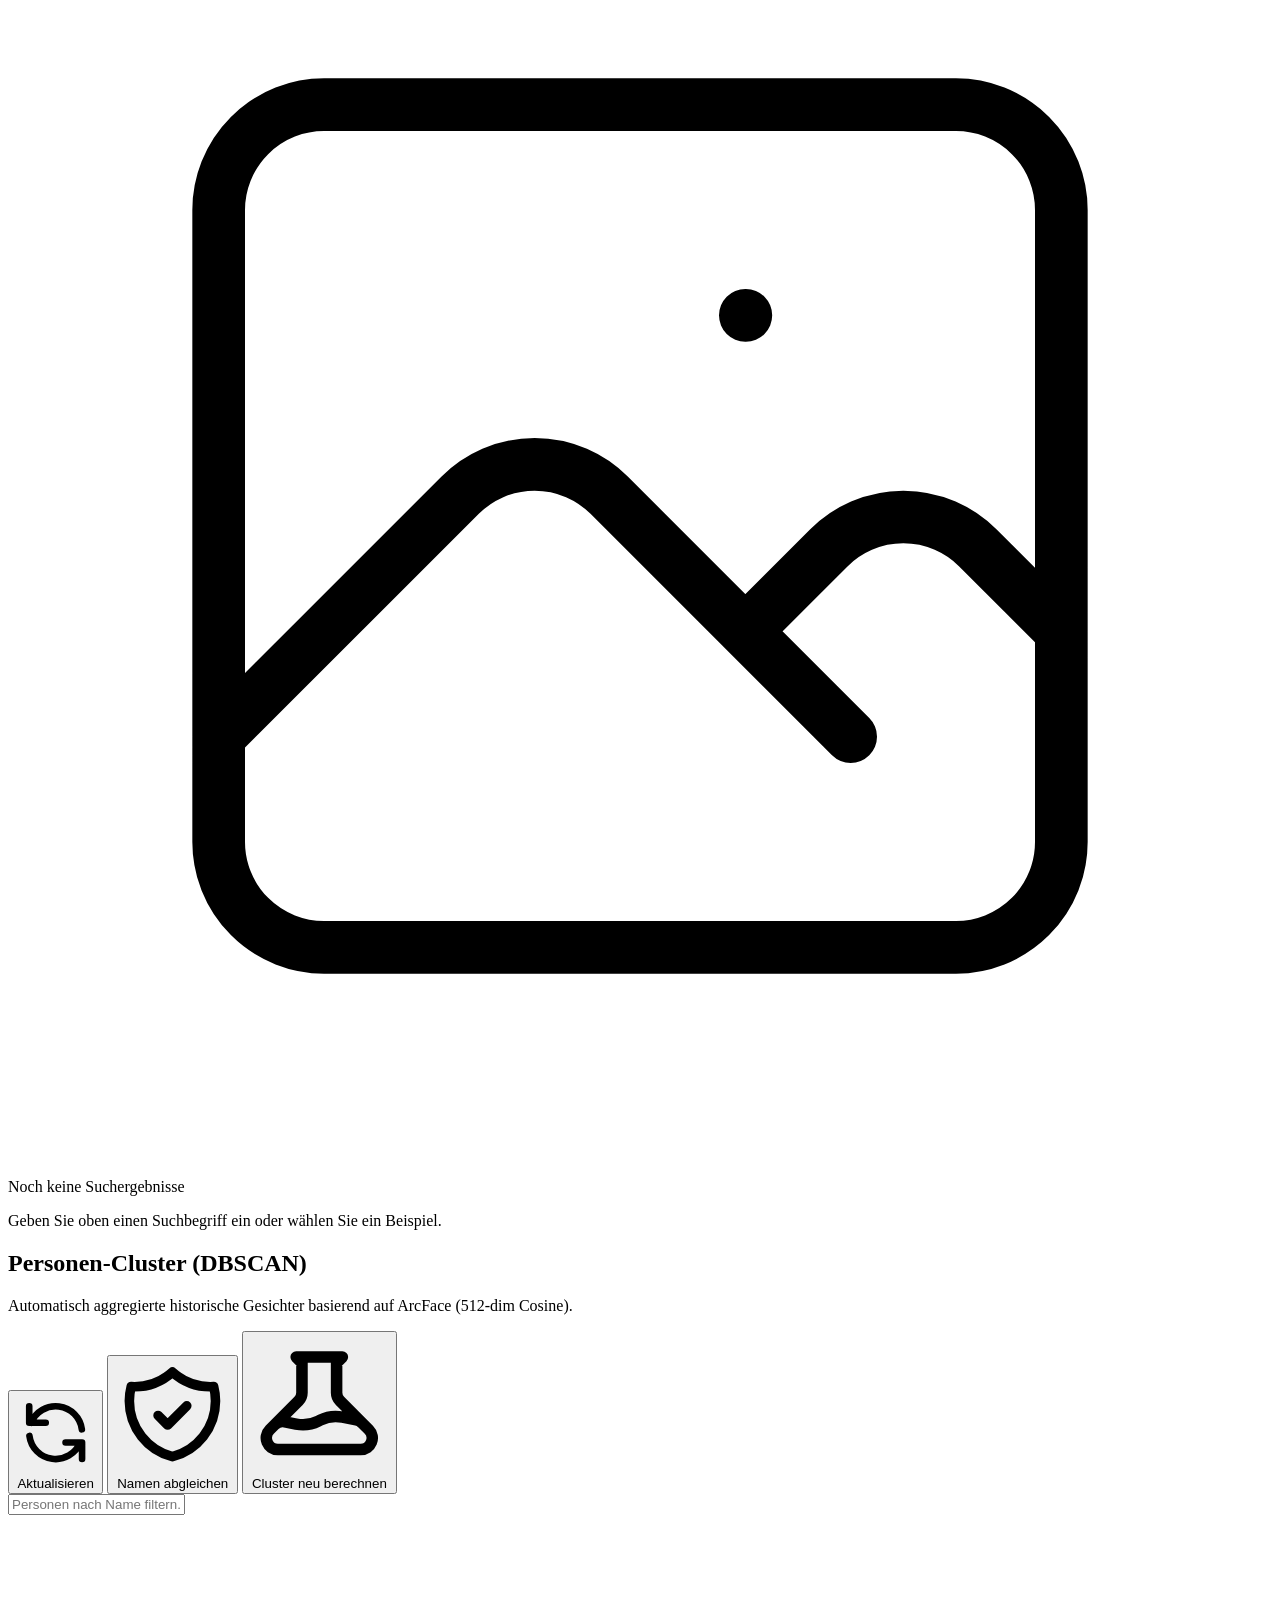
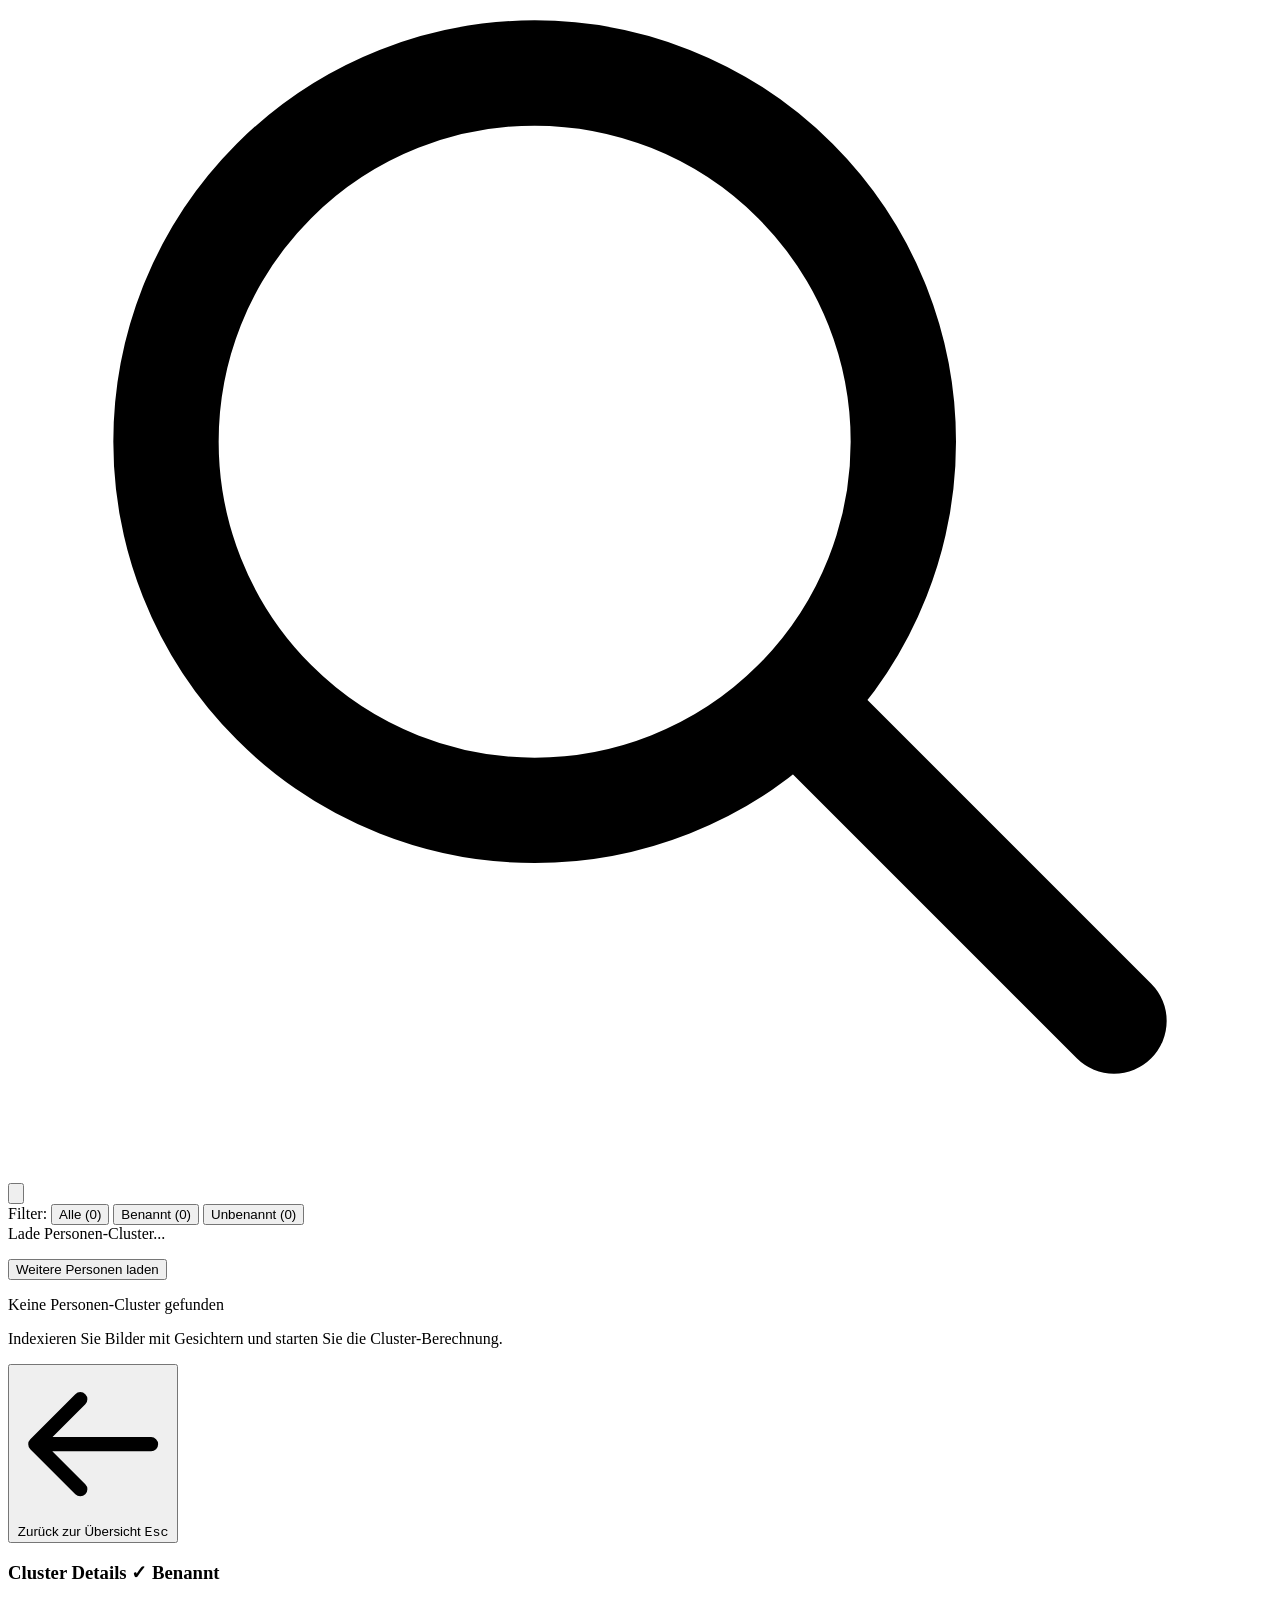
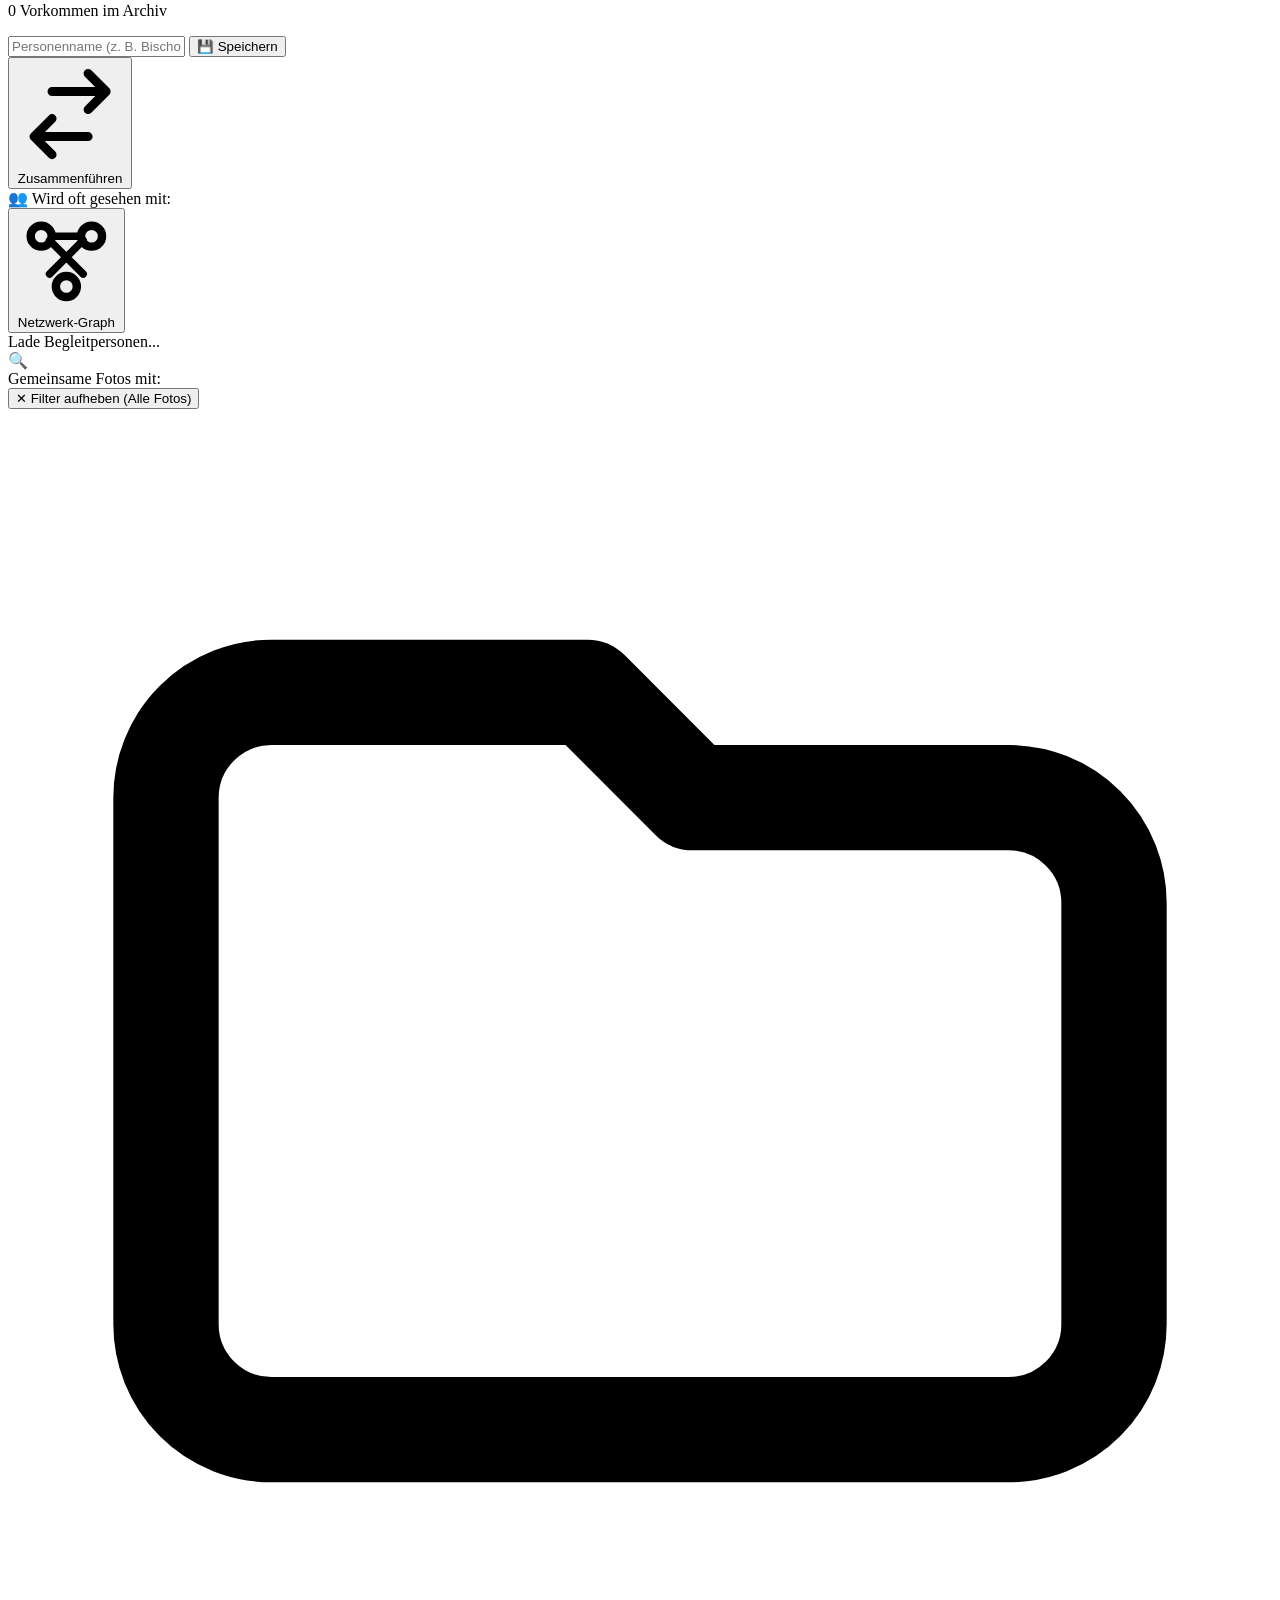
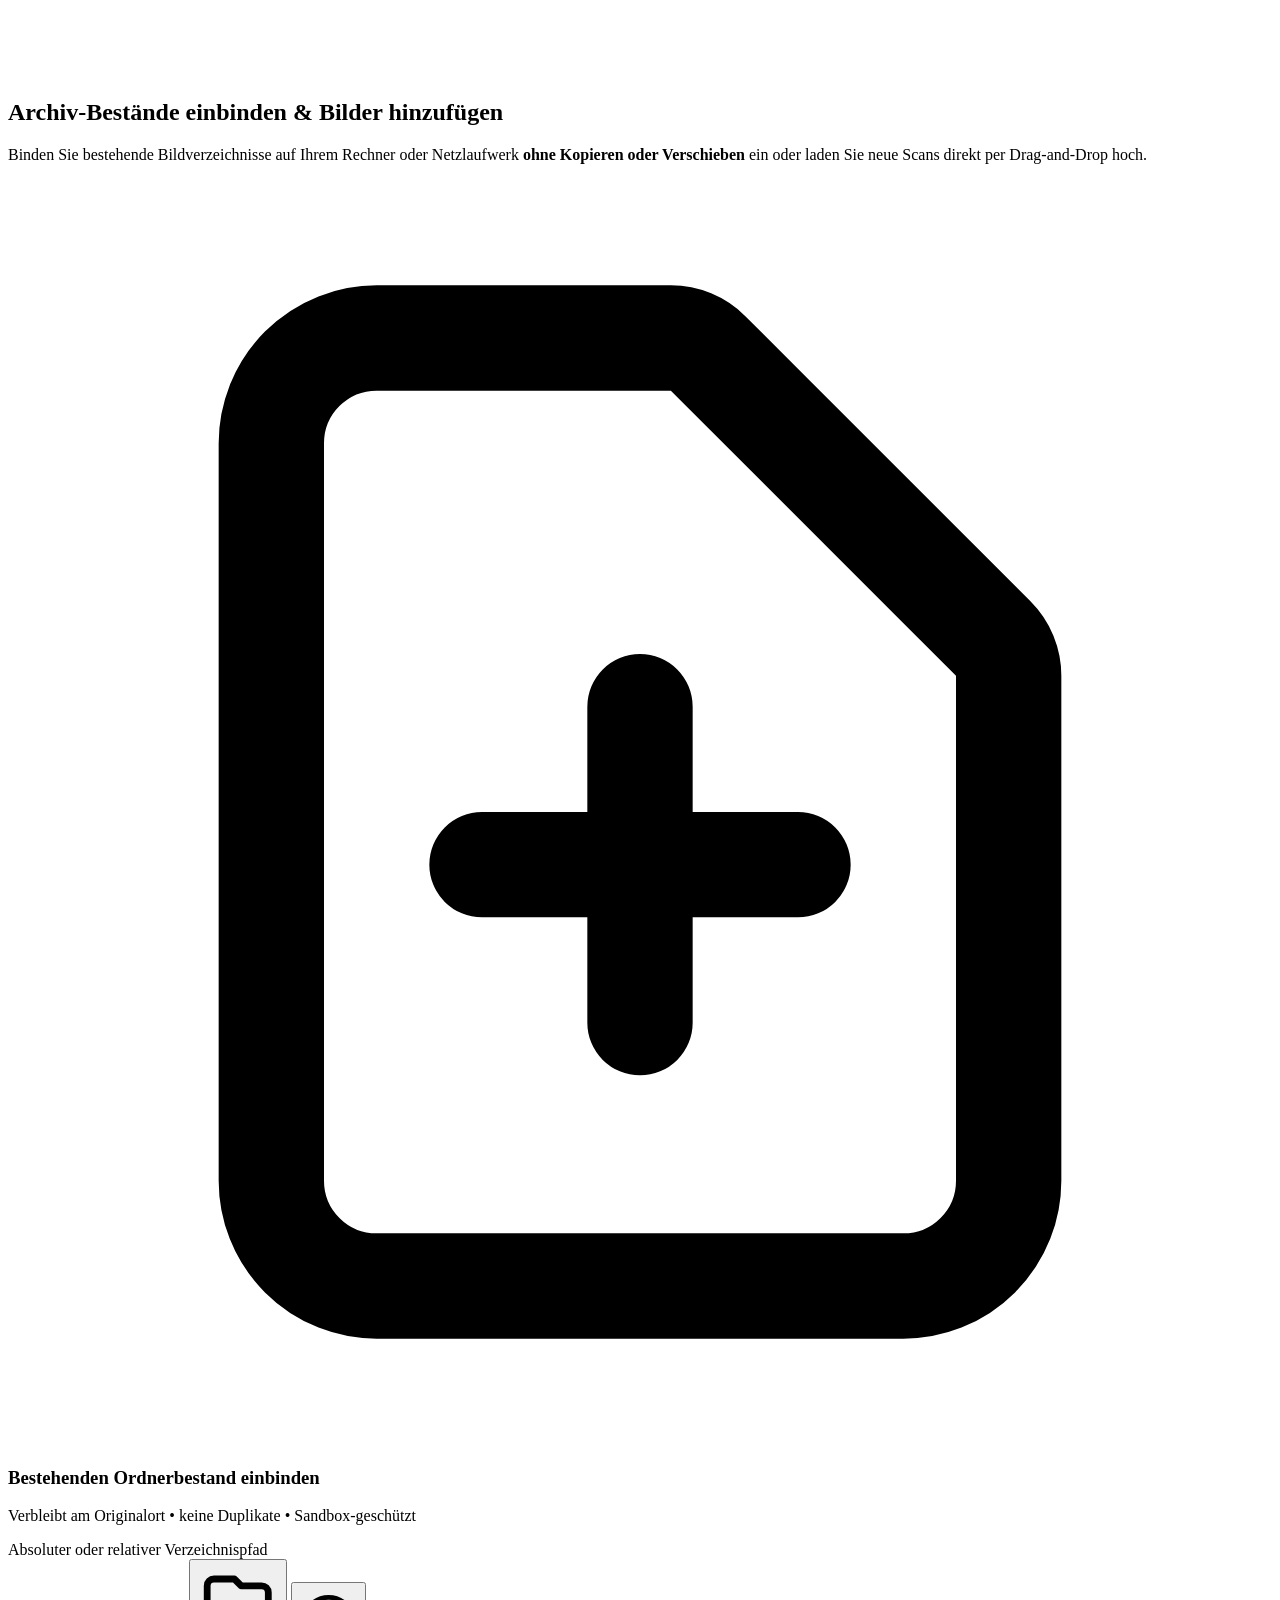
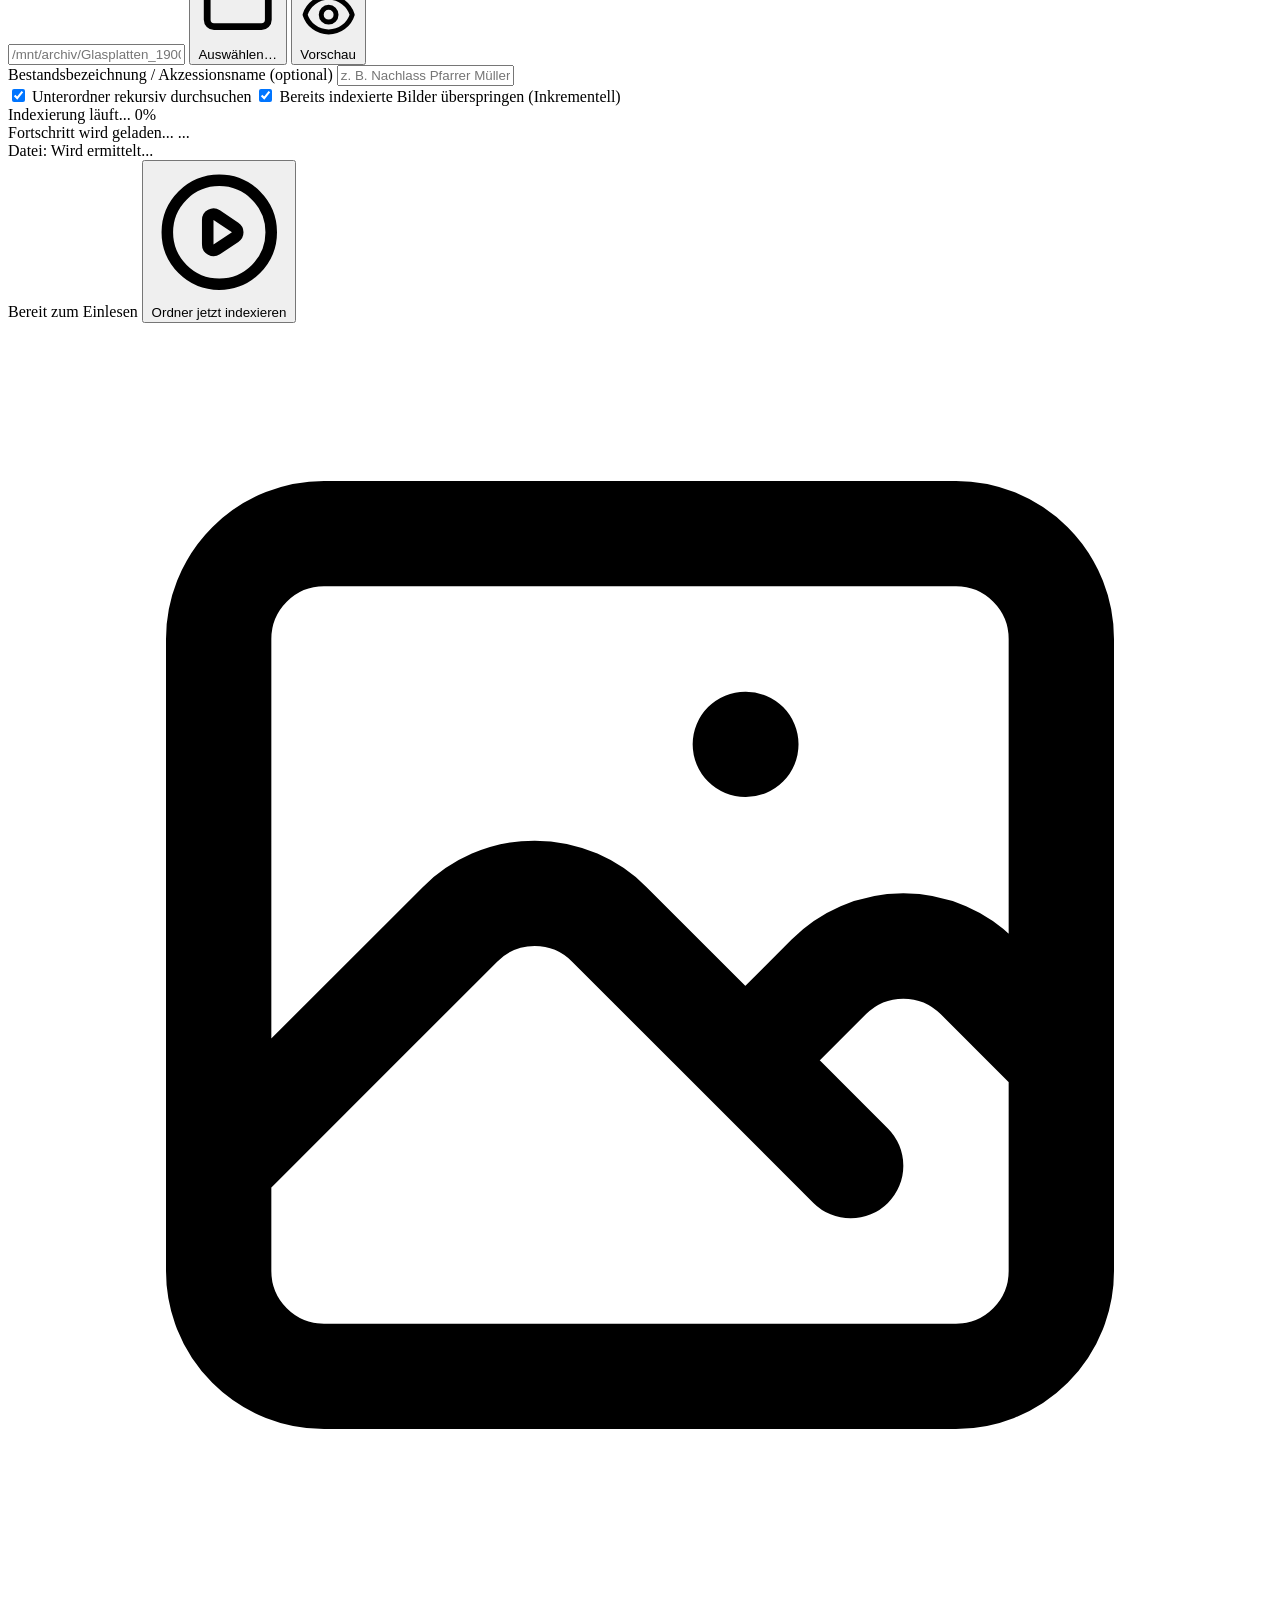
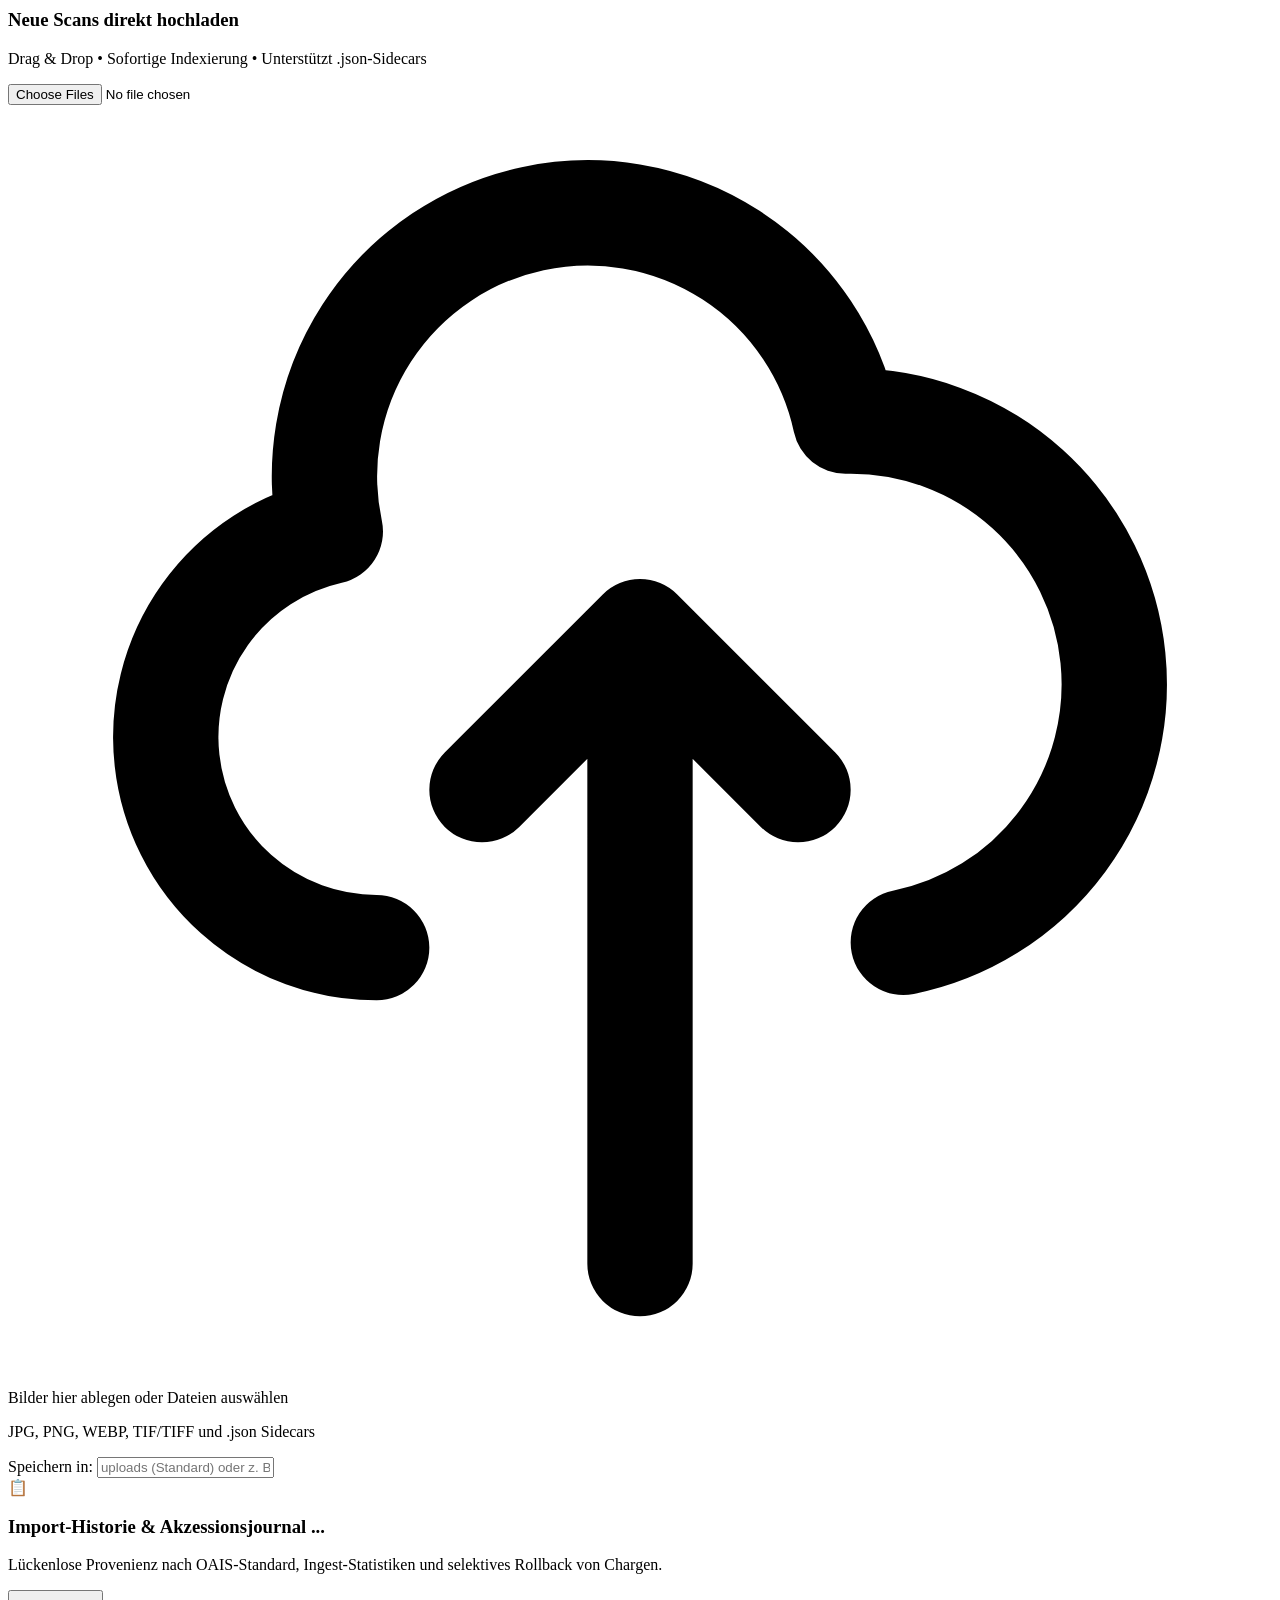
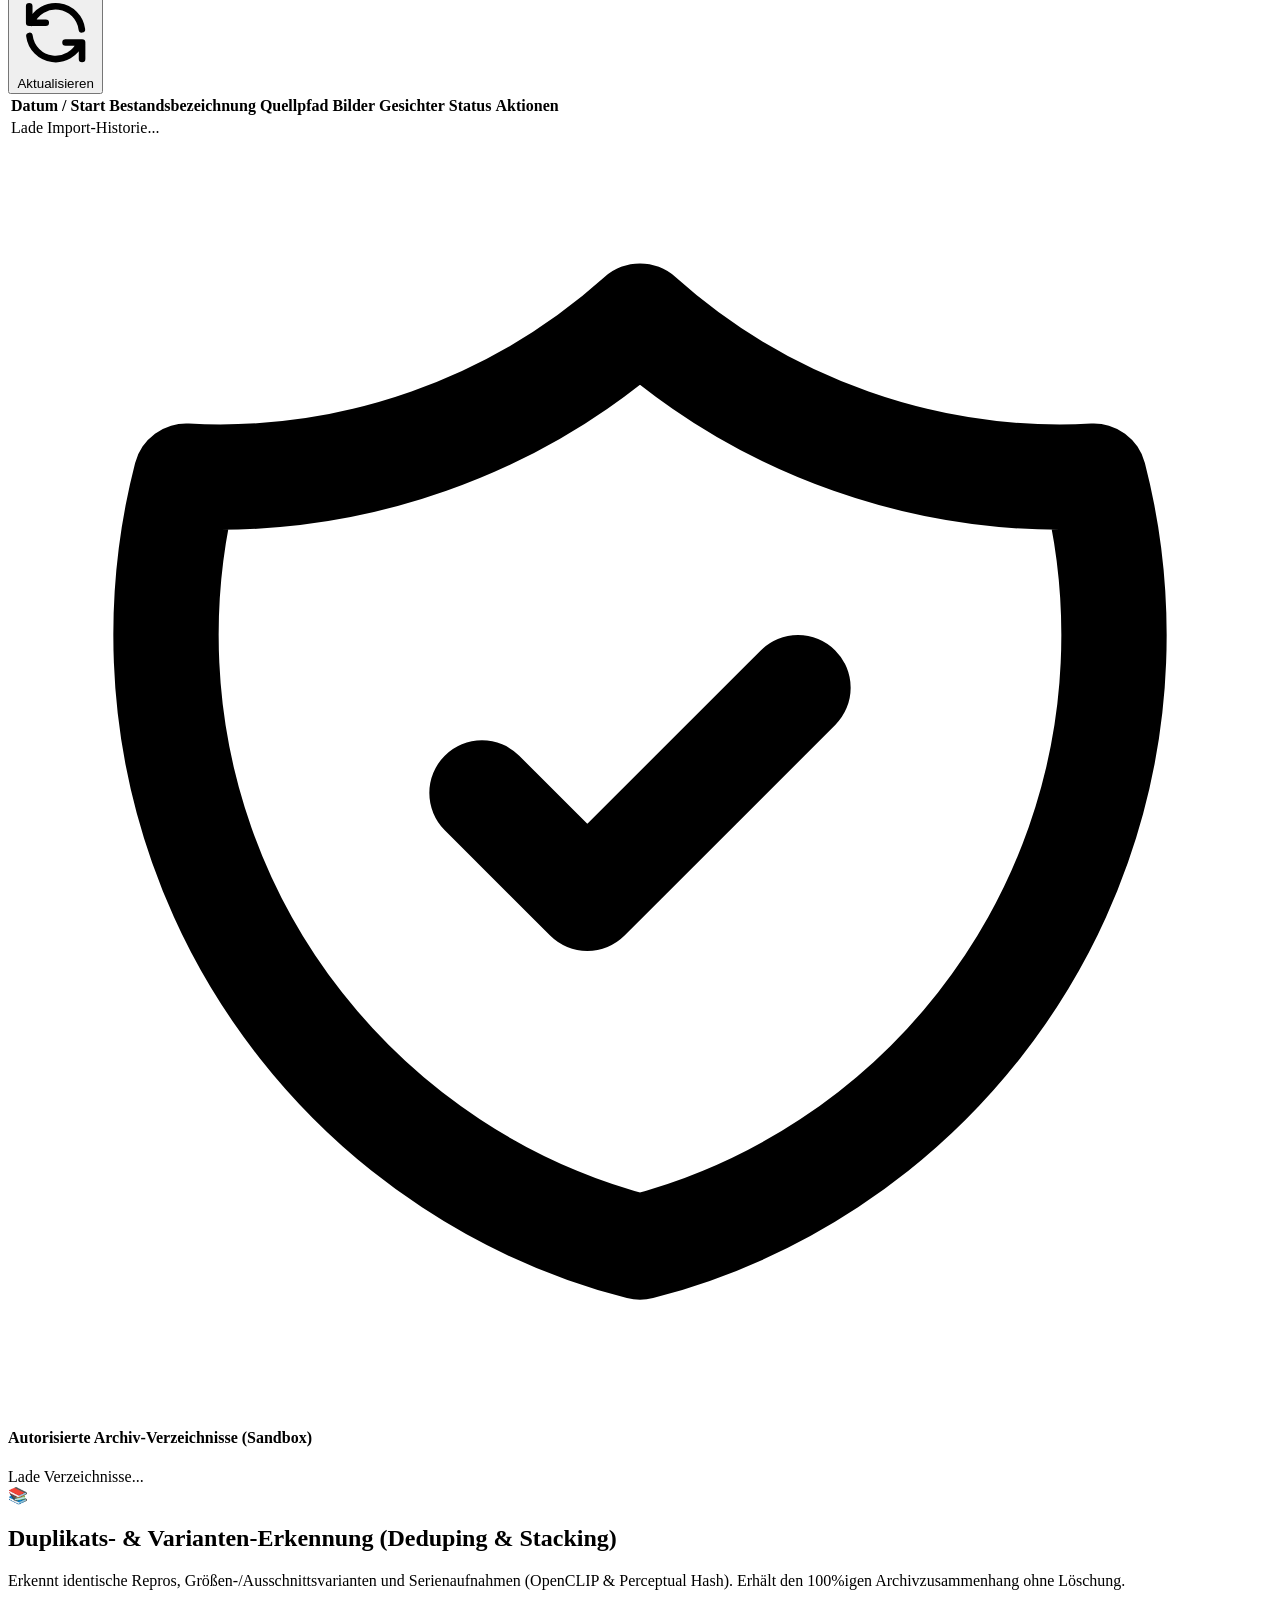
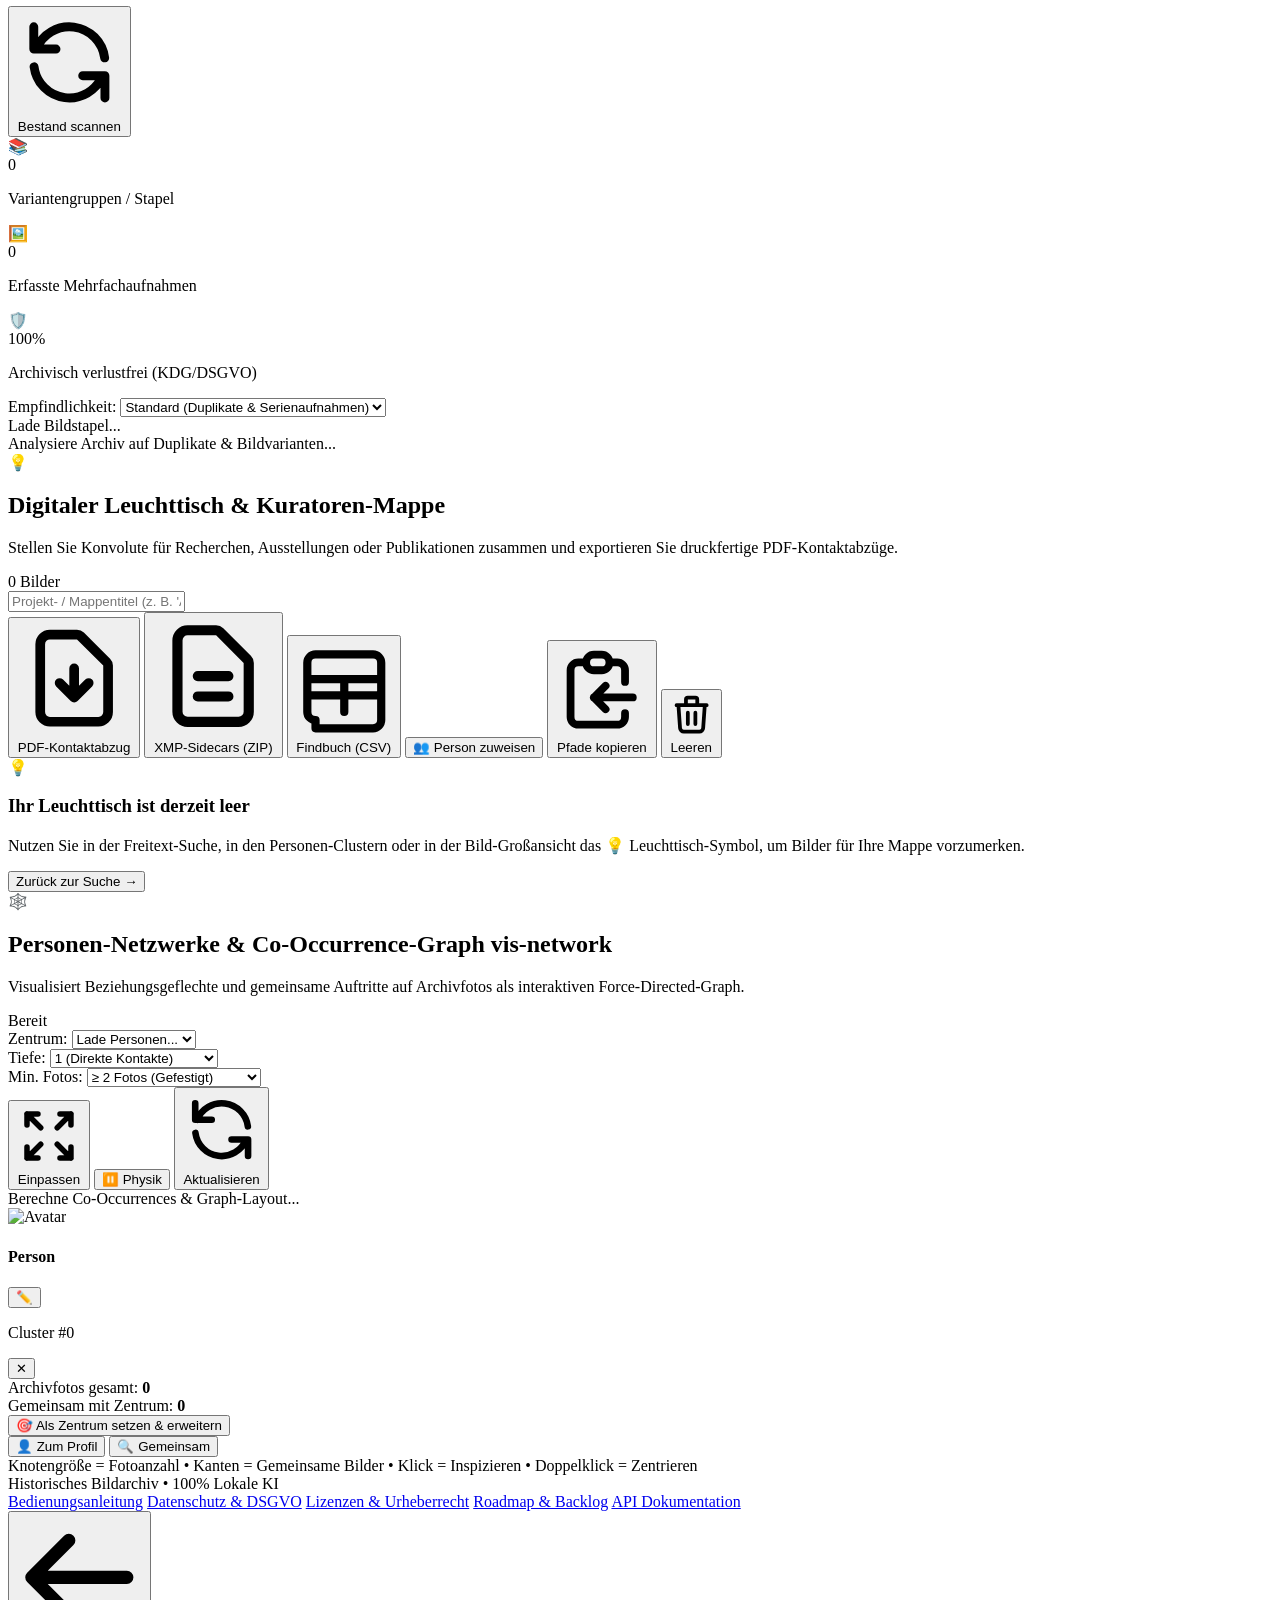
==== commit da6eff63: "fix(search): enforce strict batch isolation and add curation & archival tools - Fix cross-batch leak" ====
--- a/static/index.html
+++ b/static/index.html
@@ -6,7 +6,7 @@
   <meta name="viewport" content="width=device-width, initial-scale=1.0">
   <title>Historisches Bildarchiv — Semantische Suche & Personen-Cluster</title>
   <!-- Lokales Stylesheet (100% offline & datenschutzkonform, kein CDN) -->
-  <link rel="stylesheet" href="/style.css?v=4.4">
+  <link rel="stylesheet" href="/style.css?v=5.2">
   <link rel="stylesheet" href="/cropper.min.css">
 </head>
 
@@ -146,8 +146,7 @@
             </div>
             <input type="text" id="search-input"
               placeholder="Suche nach Szenen, Objekten oder Motiven (z. B. 'Häuser', 'gotischer Altar', 'Gemeindefest')..."
-              class="w-full pl-11 pr-4 py-3 bg-slate-950 border border-slate-700/80 rounded-xl text-slate-100 placeholder-slate-500 text-sm sm:text-base focus:outline-none focus:ring-2 focus:ring-amber-500/50 focus:border-amber-500 transition-all font-sans"
-              required>
+              class="w-full pl-11 pr-4 py-3 bg-slate-950 border border-slate-700/80 rounded-xl text-slate-100 placeholder-slate-500 text-sm sm:text-base focus:outline-none focus:ring-2 focus:ring-amber-500/50 focus:border-amber-500 transition-all font-sans">
           </div>
 
           <div class="flex flex-wrap items-center gap-2">
@@ -413,7 +412,7 @@
           <div class="flex flex-wrap items-center gap-2 sm:gap-3">
             <!-- Inline Label Assignment Form -->
             <form id="cluster-label-form" onsubmit="handleClusterLabelSubmit(event)" class="flex items-center gap-2">
-              <input type="text" id="cluster-label-input" placeholder="Personenname (z. B. Bischof Müller)"
+              <input type="text" id="cluster-label-input" placeholder="Personenname (z. B. Bischof Müller)" list="known-persons-datalist"
                 class="px-3.5 py-2 bg-slate-950 border border-slate-700 rounded-xl text-xs sm:text-sm text-slate-100 placeholder-slate-500 focus:outline-none focus:ring-2 focus:ring-amber-500/50 w-48 sm:w-64 transition-all duration-200"
                 required>
               <button type="submit" id="cluster-label-save-btn"
@@ -925,6 +924,27 @@
               <span>XMP-Sidecars (ZIP)</span>
             </button>
 
+            <!-- Findbuch CSV Export Button -->
+            <button type="button" onclick="exportLightboxFindbuchCsv()"
+              id="lightbox-export-findbuch-btn"
+              class="px-3.5 py-2 bg-slate-800 hover:bg-slate-700 text-slate-200 hover:text-emerald-400 border border-slate-700 rounded-xl text-xs sm:text-sm font-medium transition flex items-center gap-1.5 shadow-sm"
+              title="Archivisches Findbuch (CSV/Excel-kompatibel, UTF-8 mit BOM) für alle Bilder dieser Mappe herunterladen">
+              <svg class="w-4 h-4 text-emerald-400" fill="none" stroke="currentColor" viewBox="0 0 24 24">
+                <path stroke-linecap="round" stroke-linejoin="round" stroke-width="2"
+                  d="M3 10h18M3 14h18m-9-4v8m-7 4h14a2 2 0 002-2V6a2 2 0 00-2-2H5a2 2 0 00-2 2v12a2 2 0 002 2z"></path>
+              </svg>
+              <span>Findbuch (CSV)</span>
+            </button>
+
+            <!-- Batch Person Zuweisen -->
+            <button type="button" onclick="openLightboxBatchPersonModal()"
+              id="lightbox-batch-person-btn"
+              class="px-3.5 py-2 bg-slate-800 hover:bg-slate-700 text-slate-200 hover:text-amber-300 border border-slate-700 rounded-xl text-xs sm:text-sm font-medium transition flex items-center gap-1.5 shadow-sm"
+              title="Allen Bildern auf diesem Leuchttisch eine Person / Dargestellte Persönlichkeit zuweisen">
+              <span>👥</span>
+              <span>Person zuweisen</span>
+            </button>
+
             <!-- Pfade in Zwischenablage kopieren -->
             <button type="button" onclick="copyLightboxPaths()"
               class="px-3 py-2 bg-slate-800 hover:bg-slate-700 text-slate-200 border border-slate-700 rounded-xl text-xs sm:text-sm font-medium transition flex items-center gap-1.5 shadow-sm"
@@ -1083,8 +1103,11 @@
               <div class="w-12 h-12 rounded-full overflow-hidden border-2 border-cyan-400/80 bg-slate-950 flex-shrink-0 shadow-md">
                 <img id="nnc-image" src="" alt="Avatar" class="w-full h-full object-cover">
               </div>
-              <div class="min-w-0">
-                <h4 id="nnc-name" class="text-sm font-bold text-slate-100 truncate">Person</h4>
+              <div class="min-w-0 flex-1">
+                <div class="flex items-center gap-1.5">
+                  <h4 id="nnc-name" class="text-sm font-bold text-slate-100 truncate">Person</h4>
+                  <button type="button" onclick="renameSelectedNetworkNode()" class="text-slate-400 hover:text-amber-400 p-0.5 rounded transition text-xs shrink-0" title="Name dieser Person bearbeiten">✏️</button>
+                </div>
                 <p id="nnc-id" class="text-[11px] text-cyan-400 font-mono">Cluster #0</p>
               </div>
             </div>
@@ -1362,9 +1385,52 @@
         </div>
       </div>
 
+      <!-- Cluster Personen-Kontrollleiste (Nur sichtbar bei Klick aus einem Cluster, als dezentes Banner über der Bühne) -->
+      <div id="modal-cluster-verify-banner" class="hidden px-4 py-2 bg-gradient-to-r from-amber-500/15 via-slate-900 to-amber-500/15 border-b border-amber-500/40 flex items-center justify-between gap-3 text-xs flex-shrink-0 select-none backdrop-blur-md">
+        <div class="flex items-center gap-2 truncate">
+          <span class="w-2 h-2 rounded-full bg-amber-400 animate-ping shrink-0"></span>
+          <span class="text-xs font-semibold text-amber-300 shrink-0">Personen-Kuratierung:</span>
+          <span id="modal-cluster-verify-person" class="text-xs font-bold text-slate-100 truncate">Person</span>
+        </div>
+        <div class="flex items-center gap-1.5 shrink-0">
+          <button type="button" id="btn-verify-target-face-modal" onclick="confirmTargetFaceVerification()"
+            class="px-2.5 py-1 rounded-lg bg-emerald-500/25 hover:bg-emerald-500/40 text-emerald-300 border border-emerald-500/50 text-[11px] font-semibold transition flex items-center gap-1 shadow-sm"
+            title="Zuordnung bestätigen und kuratorischen Status auf 'VERIFIED' setzen">
+            <span>✓</span> <span>Bestätigen</span>
+          </button>
+          <button type="button" onclick="renameCurrentModalTargetFace()"
+            class="px-2.5 py-1 rounded-lg bg-amber-500/25 hover:bg-amber-500/40 text-amber-300 border border-amber-500/50 text-[11px] font-semibold transition flex items-center gap-1 shadow-sm"
+            title="Name dieser Person bearbeiten">
+            <span>✏️</span> <span>Umbenennen</span>
+          </button>
+          <button type="button" id="btn-focus-target-face" onclick="focusTargetFaceInModal()"
+            class="px-2.5 py-1 rounded-lg bg-slate-800 hover:bg-slate-700 text-slate-200 border border-slate-700 text-[11px] font-semibold transition flex items-center gap-1 shadow-sm"
+            title="Direkt auf das Gesicht dieser Person zoomen und zentrieren">
+            <span>🎯</span> <span>Fokussieren</span>
+          </button>
+          <button type="button" id="btn-remove-target-face-modal" onclick="removeTargetFaceFromClusterInModal()"
+            class="px-2.5 py-1 rounded-lg bg-rose-500/25 hover:bg-rose-500/40 text-rose-300 border border-rose-500/50 text-[11px] font-medium transition flex items-center gap-1 shadow-sm"
+            title="Gesicht aus diesem Cluster entfernen (Falsche Zuordnung korrigieren)">
+            <span>✕</span> <span class="hidden sm:inline">Nicht diese Person</span>
+          </button>
+        </div>
+      </div>
+
       <!-- Modal Body (Image Container + Archival Metadata & Edit Sidebar) -->
-      <div class="modal-main-stage">
-        <div class="modal-viewport-stage">
+      <div class="modal-main-stage" style="flex: 1 1 auto; min-height: 400px; height: 100%; display: flex; overflow: hidden;">
+        <div class="modal-viewport-stage" style="flex: 1 1 auto; min-height: 360px; height: 100%; display: flex; flex-direction: column; overflow: hidden; position: relative;">
+          <!-- Blätter-Buttons (Vorheriges / Nächstes Bild) -->
+          <button type="button" id="modal-nav-prev-btn" onclick="navigateModalImage(-1)"
+            class="absolute left-3 top-1/2 -translate-y-1/2 z-30 w-9 h-9 rounded-full bg-slate-950/70 hover:bg-amber-500 hover:text-slate-950 text-slate-200 border border-slate-700/80 hover:border-amber-400 flex items-center justify-center transition shadow-xl backdrop-blur-md select-none opacity-60 hover:opacity-100"
+            title="Vorheriges Bild (Taste: Pfeil links ←)">
+            <svg class="w-4 h-4" fill="none" stroke="currentColor" viewBox="0 0 24 24"><path stroke-linecap="round" stroke-linejoin="round" stroke-width="2.5" d="M15 19l-7-7 7-7"></path></svg>
+          </button>
+          <button type="button" id="modal-nav-next-btn" onclick="navigateModalImage(1)"
+            class="absolute right-3 top-1/2 -translate-y-1/2 z-30 w-9 h-9 rounded-full bg-slate-950/70 hover:bg-amber-500 hover:text-slate-950 text-slate-200 border border-slate-700/80 hover:border-amber-400 flex items-center justify-center transition shadow-xl backdrop-blur-md select-none opacity-60 hover:opacity-100"
+            title="Nächstes Bild (Taste: Pfeil rechts →)">
+            <svg class="w-4 h-4" fill="none" stroke="currentColor" viewBox="0 0 24 24"><path stroke-linecap="round" stroke-linejoin="round" stroke-width="2.5" d="M9 5l7 7-7 7"></path></svg>
+          </button>
+
           <div class="card-flip-viewport">
             <div id="modal-card-cube" class="card-flip-cube">
               <!-- FRONT FACE (RECTO) -->
@@ -1456,39 +1522,6 @@
             <div id="openseadragon-viewer" class="w-full h-full flex-1"></div>
           </div>
 
-          <!-- Cluster Personen-Kontrollleiste (Nur sichtbar bei Klick aus einem Cluster) -->
-          <div id="modal-cluster-verify-banner" class="hidden absolute top-3 left-3 right-36 z-30 flex items-center justify-between gap-2 bg-slate-900/95 border border-amber-500/50 rounded-xl px-3 py-1.5 shadow-2xl backdrop-blur-md select-none">
-            <div class="flex items-center gap-2 truncate">
-              <!-- Auffälliger Zurück-Button direkt im Kontrollbanner -->
-              <button type="button" onclick="closeImageModal()"
-                class="px-3 py-1 rounded-lg bg-amber-500 hover:bg-amber-400 text-slate-950 font-bold text-xs transition flex items-center gap-1.5 shadow-md shadow-amber-500/20 shrink-0"
-                title="Detailansicht schließen und zurück zur Personen-Übersicht (Taste: Esc)">
-                <span>←</span> <span>Zurück zur Übersicht</span>
-              </button>
-              <div class="w-[1px] h-4 bg-slate-700 mx-1 shrink-0"></div>
-              <span class="w-2 h-2 rounded-full bg-amber-400 animate-ping shrink-0"></span>
-              <span class="text-xs font-semibold text-amber-300 shrink-0">Personen-Kontrolle:</span>
-              <span id="modal-cluster-verify-person" class="text-xs font-bold text-slate-100 truncate">Person</span>
-            </div>
-            <div class="flex items-center gap-1.5 shrink-0">
-              <button type="button" id="btn-focus-target-face" onclick="focusTargetFaceInModal()"
-                class="px-2.5 py-1 rounded-lg bg-amber-500/20 hover:bg-amber-500/30 text-amber-300 border border-amber-500/40 text-[11px] font-semibold transition flex items-center gap-1 shadow-sm"
-                title="Direkt auf das Gesicht dieser Person zoomen und zentrieren">
-                <span>🎯</span> <span>Fokussieren</span>
-              </button>
-              <button type="button" id="btn-remove-target-face-modal" onclick="removeTargetFaceFromClusterInModal()"
-                class="px-2.5 py-1 rounded-lg bg-rose-500/20 hover:bg-rose-500/30 text-rose-300 border border-rose-500/40 text-[11px] font-medium transition flex items-center gap-1 shadow-sm"
-                title="Gesicht aus diesem Cluster entfernen (Falsche Zuordnung korrigieren)">
-                <span>✕</span> <span class="hidden md:inline">Nicht diese Person</span>
-              </button>
-              <button type="button" onclick="closeImageModal()"
-                class="p-1 rounded-lg bg-slate-800 hover:bg-rose-600 text-slate-400 hover:text-white border border-slate-700 hover:border-rose-500 text-xs font-bold transition flex items-center justify-center w-7 h-7 shadow-sm ml-0.5"
-                title="Schließen (Taste: Esc)">
-                ✕
-              </button>
-            </div>
-          </div>
-
           <!-- Gesichtsrahmen Toggle Button direkt im Viewport -->
           <button type="button" id="btn-toggle-face-boxes" onclick="toggleFaceBoxesVisibility()"
             class="absolute top-3 right-3 z-30 px-2.5 py-1 rounded-lg bg-slate-900/80 hover:bg-slate-800 text-slate-300 hover:text-amber-400 border border-slate-700/80 text-[11px] font-medium backdrop-blur-md transition flex items-center gap-1.5 shadow-lg select-none"
@@ -1572,6 +1605,11 @@
               <div>
                 <label class="text-[10px] text-slate-400 font-semibold uppercase tracking-wider block mb-1">Urheber / Fotograf</label>
                 <input type="text" id="edit-meta-creator" placeholder="z. B. Fotoatelier Meyer"
+                  class="w-full px-2.5 py-1.5 bg-slate-950 border border-slate-700 rounded-lg text-xs text-slate-200 focus:outline-none focus:ring-1 focus:ring-amber-500">
+              </div>
+              <div>
+                <label class="text-[10px] text-slate-400 font-semibold uppercase tracking-wider block mb-1">Dargestellte Person(en) (IPTC / Dublin Core)</label>
+                <input type="text" id="edit-meta-persons" placeholder="z. B. Bischof Müller, Pfarrer Schmidt (durch Komma trennen)" list="known-persons-datalist"
                   class="w-full px-2.5 py-1.5 bg-slate-950 border border-slate-700 rounded-lg text-xs text-slate-200 focus:outline-none focus:ring-1 focus:ring-amber-500">
               </div>
               <div>
@@ -1914,16 +1952,16 @@
       </div>
 
       <!-- Modal Footer (Detected Faces tags) -->
-      <div id="modal-faces-footer"
-        class="px-5 py-3 border-t border-slate-800 bg-slate-900/90 flex items-center justify-between text-xs">
-        <div class="flex items-center gap-2">
-          <span class="text-slate-400">Erkannte Gesichter:</span>
-          <div id="modal-faces-list" class="flex flex-wrap items-center gap-1.5">
+      <div id="modal-faces-footer" style="flex-shrink: 0; max-height: 85px; min-height: 44px; height: auto; overflow: hidden;"
+        class="px-5 py-2 border-t border-slate-800 bg-slate-900/95 flex items-center justify-between text-xs">
+        <div class="flex items-center gap-2 min-w-0 flex-1" style="max-height: 75px; overflow: hidden;">
+          <span class="text-slate-400 shrink-0 font-medium text-[11px]" id="modal-faces-count-label">Erkannte Gesichter:</span>
+          <div id="modal-faces-list" style="max-height: 60px; overflow-y: auto; overflow-x: hidden; display: flex; flex-wrap: wrap; gap: 0.375rem; align-items: center;" class="pr-2">
             <!-- Face tags injected here -->
           </div>
         </div>
         <a id="modal-raw-link" href="#" target="_blank"
-          class="text-slate-400 hover:text-amber-400 font-mono transition flex items-center gap-1">
+          class="text-slate-400 hover:text-amber-400 font-mono transition flex items-center gap-1 shrink-0 ml-3">
           <span>Originaldatei öffnen</span>
           <svg class="w-3.5 h-3.5" fill="none" stroke="currentColor" viewBox="0 0 24 24">
             <path stroke-linecap="round" stroke-linejoin="round" stroke-width="2"
@@ -2081,7 +2119,7 @@
 
         <div>
           <label class="block text-xs font-medium text-slate-300 mb-1.5">Zukünftiger Name der Person:</label>
-          <input type="text" id="merge-target-name-input" placeholder="z. B. Bischof Ulrich"
+          <input type="text" id="merge-target-name-input" placeholder="z. B. Bischof Ulrich" list="known-persons-datalist"
             class="w-full px-3.5 py-2.5 bg-slate-950 border border-slate-700 rounded-xl text-xs sm:text-sm text-slate-100 placeholder-slate-500 focus:outline-none focus:ring-2 focus:ring-amber-500/50">
           <p class="text-[11px] text-slate-500 mt-1">Dieser Name wird für alle Gesichter des zusammengeführten Bestands
             übernommen.</p>
@@ -2113,6 +2151,59 @@
           <span>Zusammenführen</span>
         </button>
       </div>
+
+    </div>
+  </div>
+
+  <!-- ================= PERSON UMBENENNEN / NAME VERGEBEN MODAL ================= -->
+  <div id="rename-person-modal"
+    class="fixed inset-0 z-50 hidden flex items-center justify-center p-4 bg-slate-950/80 backdrop-blur-md">
+    <div
+      class="relative bg-slate-900 border border-slate-800 rounded-2xl max-w-md w-full flex flex-col shadow-2xl overflow-hidden animate-fadeIn">
+      
+      <!-- Modal Header -->
+      <div class="px-5 py-4 border-b border-slate-800 flex items-center justify-between">
+        <div class="flex items-center gap-2.5">
+          <div class="w-8 h-8 rounded-lg bg-amber-500/10 text-amber-400 flex items-center justify-center font-bold text-sm">
+            👤
+          </div>
+          <div>
+            <h4 class="text-sm sm:text-base font-semibold text-slate-100" id="rename-person-modal-title">Personenname vergeben</h4>
+            <p class="text-xs text-slate-400" id="rename-person-modal-subtitle">Cluster / Porträt aktualisieren</p>
+          </div>
+        </div>
+        <button type="button" onclick="closeRenamePersonModal()"
+          class="p-2 rounded-xl text-slate-400 hover:text-slate-100 hover:bg-slate-800 transition">
+          <svg class="w-5 h-5" fill="none" stroke="currentColor" viewBox="0 0 24 24">
+            <path stroke-linecap="round" stroke-linejoin="round" stroke-width="2" d="M6 18L18 6M6 6l12 12"></path>
+          </svg>
+        </button>
+      </div>
+
+      <!-- Modal Body -->
+      <form id="rename-person-form" onsubmit="handleRenamePersonSubmit(event)" class="p-5 space-y-4">
+        <div>
+          <label for="rename-person-input" class="block text-xs font-medium text-slate-300 mb-1.5">
+            Klarname / Person (z. B. Bischof Müller, Bundeskanzler Erhard):
+          </label>
+          <input type="text" id="rename-person-input" required list="known-persons-datalist"
+            placeholder="Personenname eingeben..."
+            class="w-full px-3.5 py-2.5 bg-slate-950 border border-slate-700 rounded-xl text-xs sm:text-sm text-slate-100 placeholder-slate-500 focus:outline-none focus:ring-2 focus:ring-amber-500/50">
+          <p class="text-[11px] text-slate-500 mt-1">Dieser Name wird für alle zugehörigen Fotos im Archiv synchronisiert.</p>
+        </div>
+
+        <div class="pt-2 flex items-center justify-end gap-2.5">
+          <button type="button" onclick="closeRenamePersonModal()"
+            class="px-4 py-2 rounded-xl bg-slate-800 hover:bg-slate-700 text-slate-300 text-xs sm:text-sm font-medium transition">
+            Abbrechen
+          </button>
+          <button type="submit" id="rename-person-submit-btn"
+            class="px-4 py-2 rounded-xl bg-amber-500 hover:bg-amber-400 text-slate-950 font-bold text-xs sm:text-sm transition flex items-center gap-1.5 shadow-md shadow-amber-500/10">
+            <span>💾</span>
+            <span>Speichern</span>
+          </button>
+        </div>
+      </form>
 
     </div>
   </div>
@@ -2471,7 +2562,10 @@
   <script src="/cropper.min.js"></script>
   <script src="/vis-network.min.js"></script>
   <script src="/openseadragon.min.js"></script>
-  <script src="/app.js?v=6.0.0"></script>
+  <script src="/app.js?v=7.2.0"></script>
+  <!-- Global Datalist for Autocomplete of Known Persons -->
+  <datalist id="known-persons-datalist"></datalist>
+
 </body>
 
 </html>
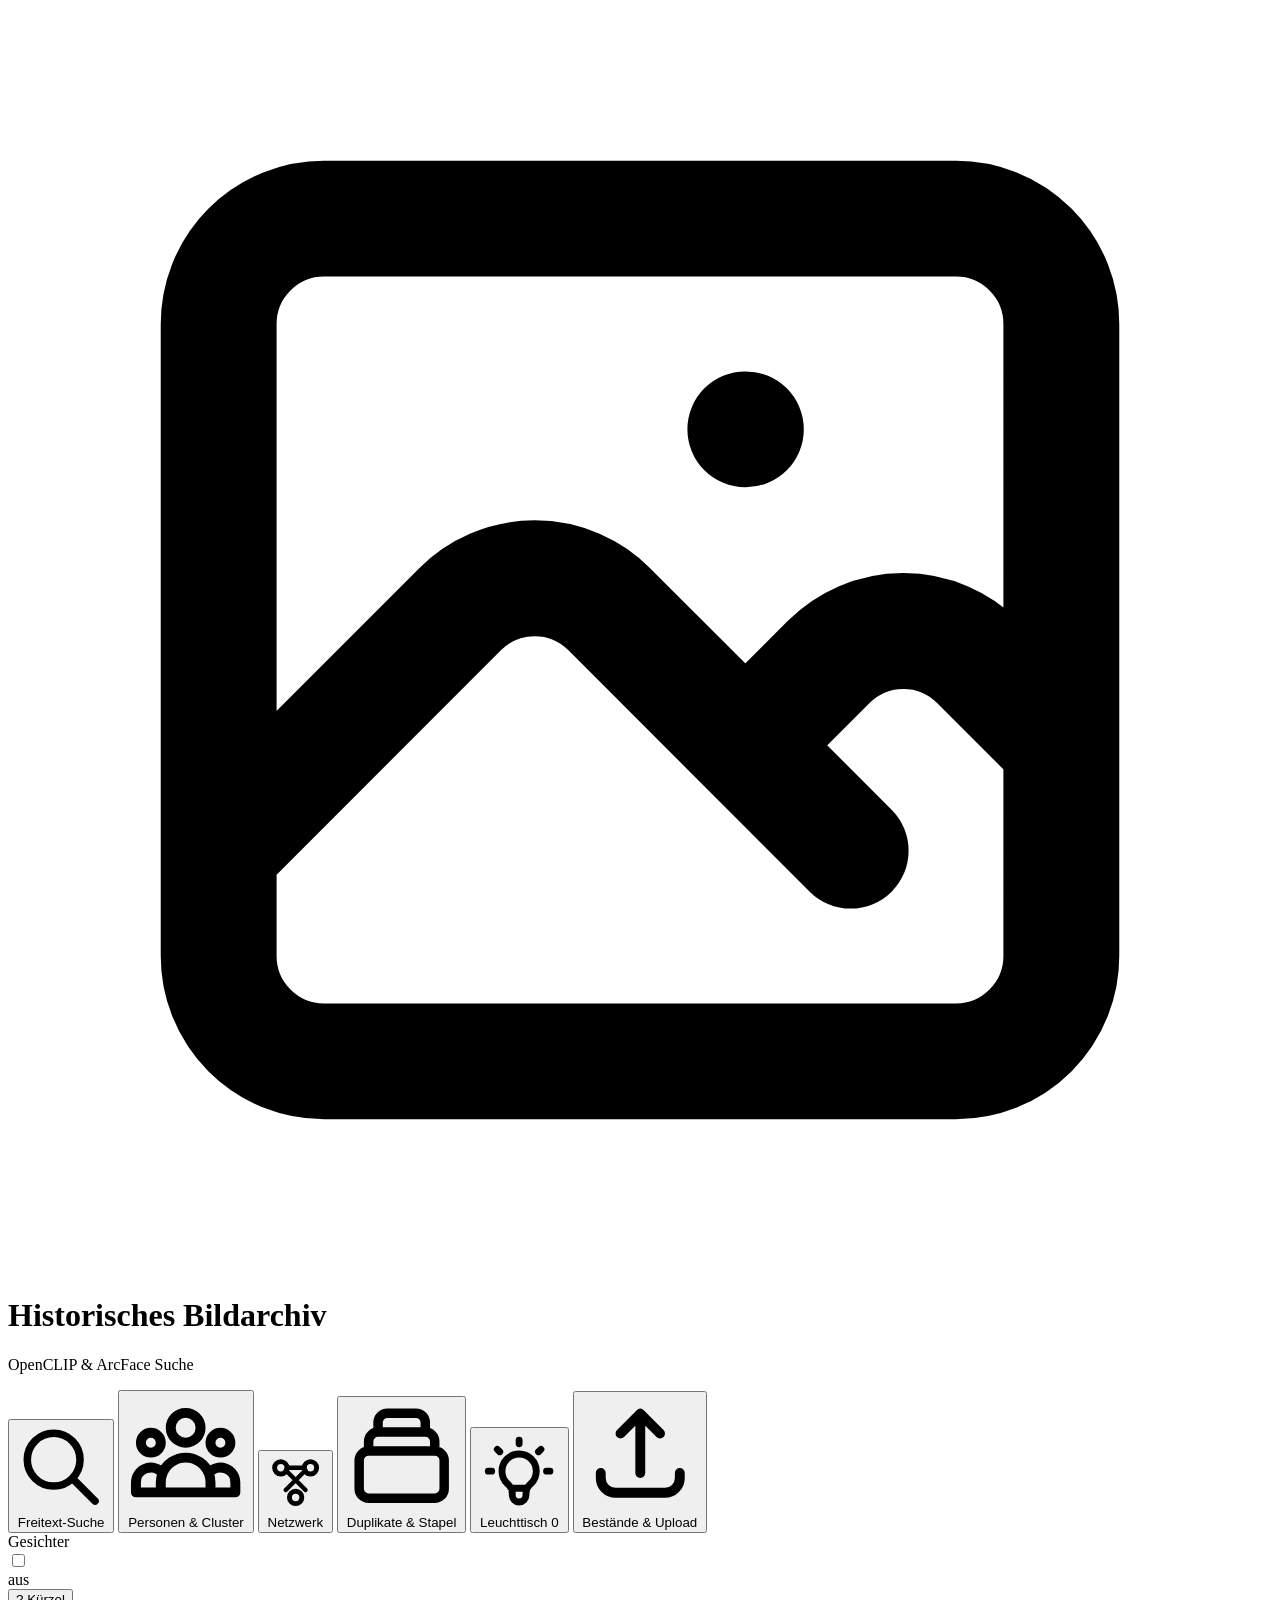
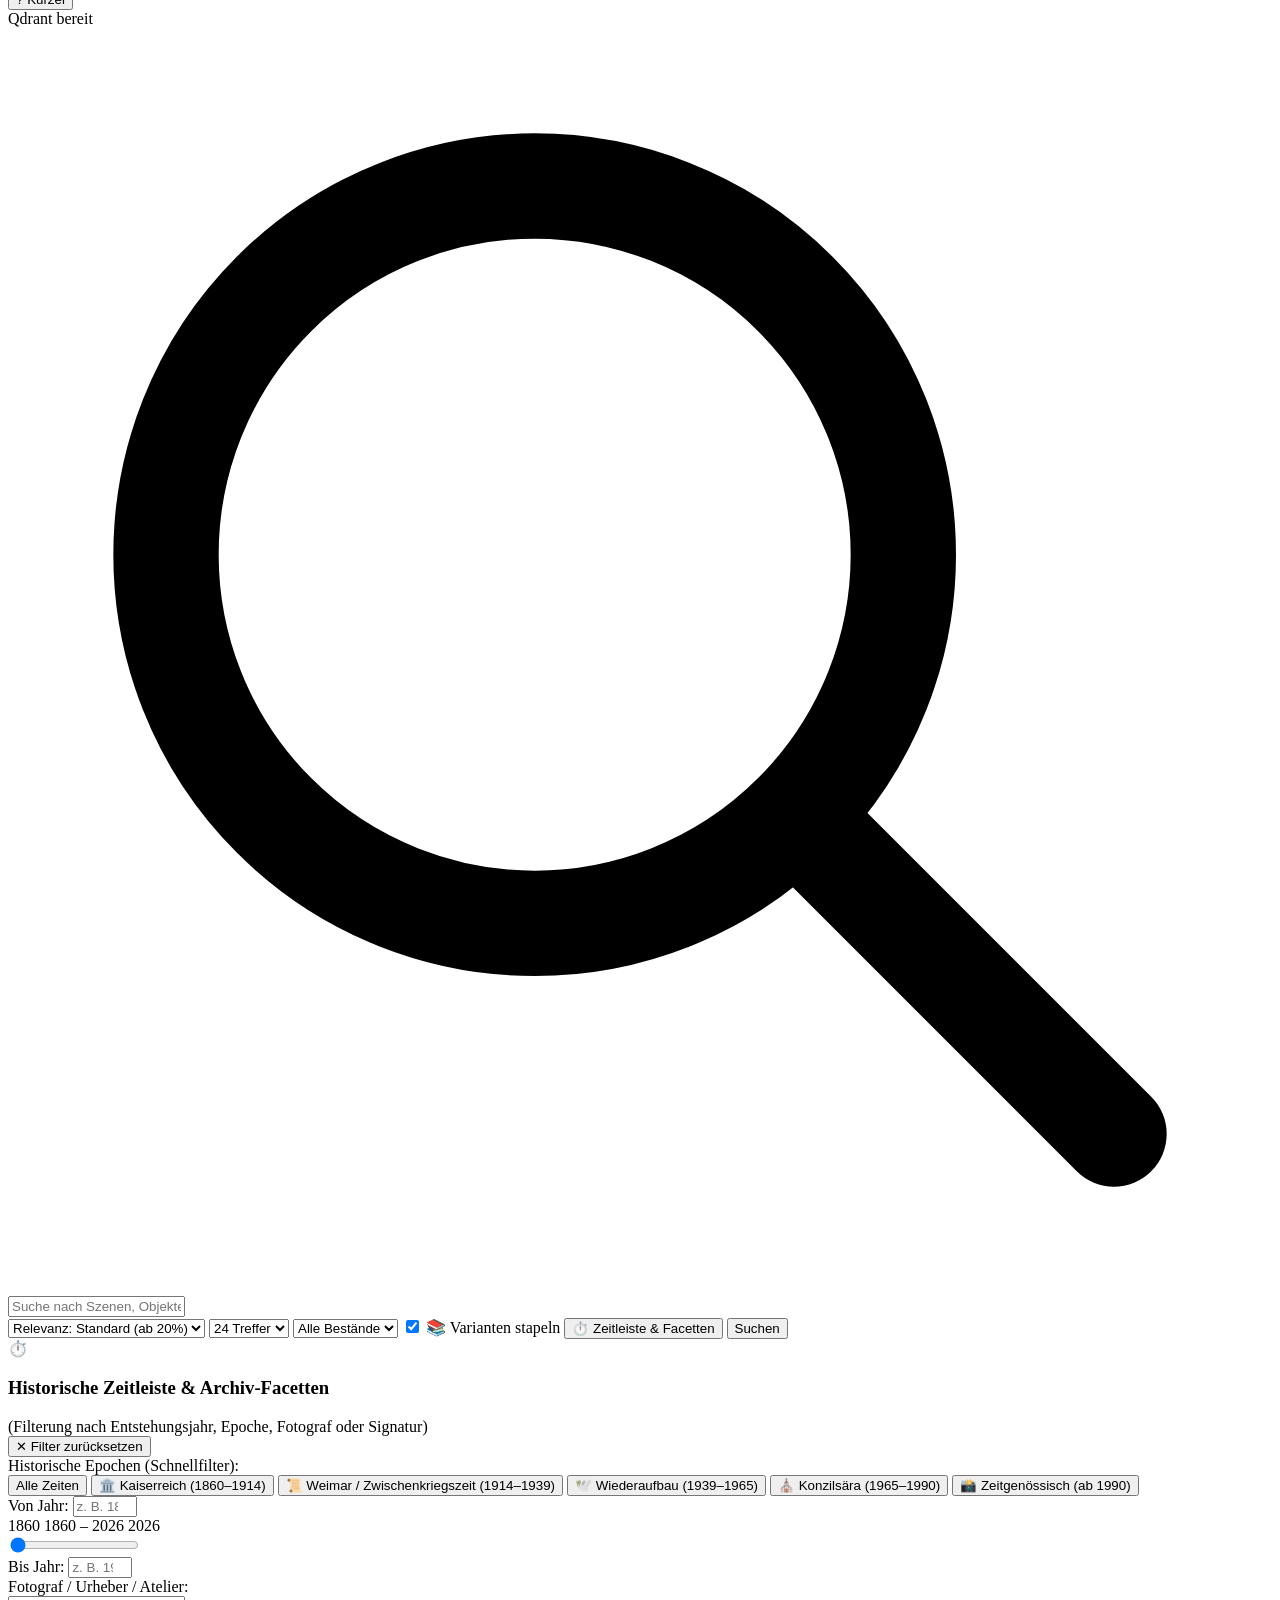
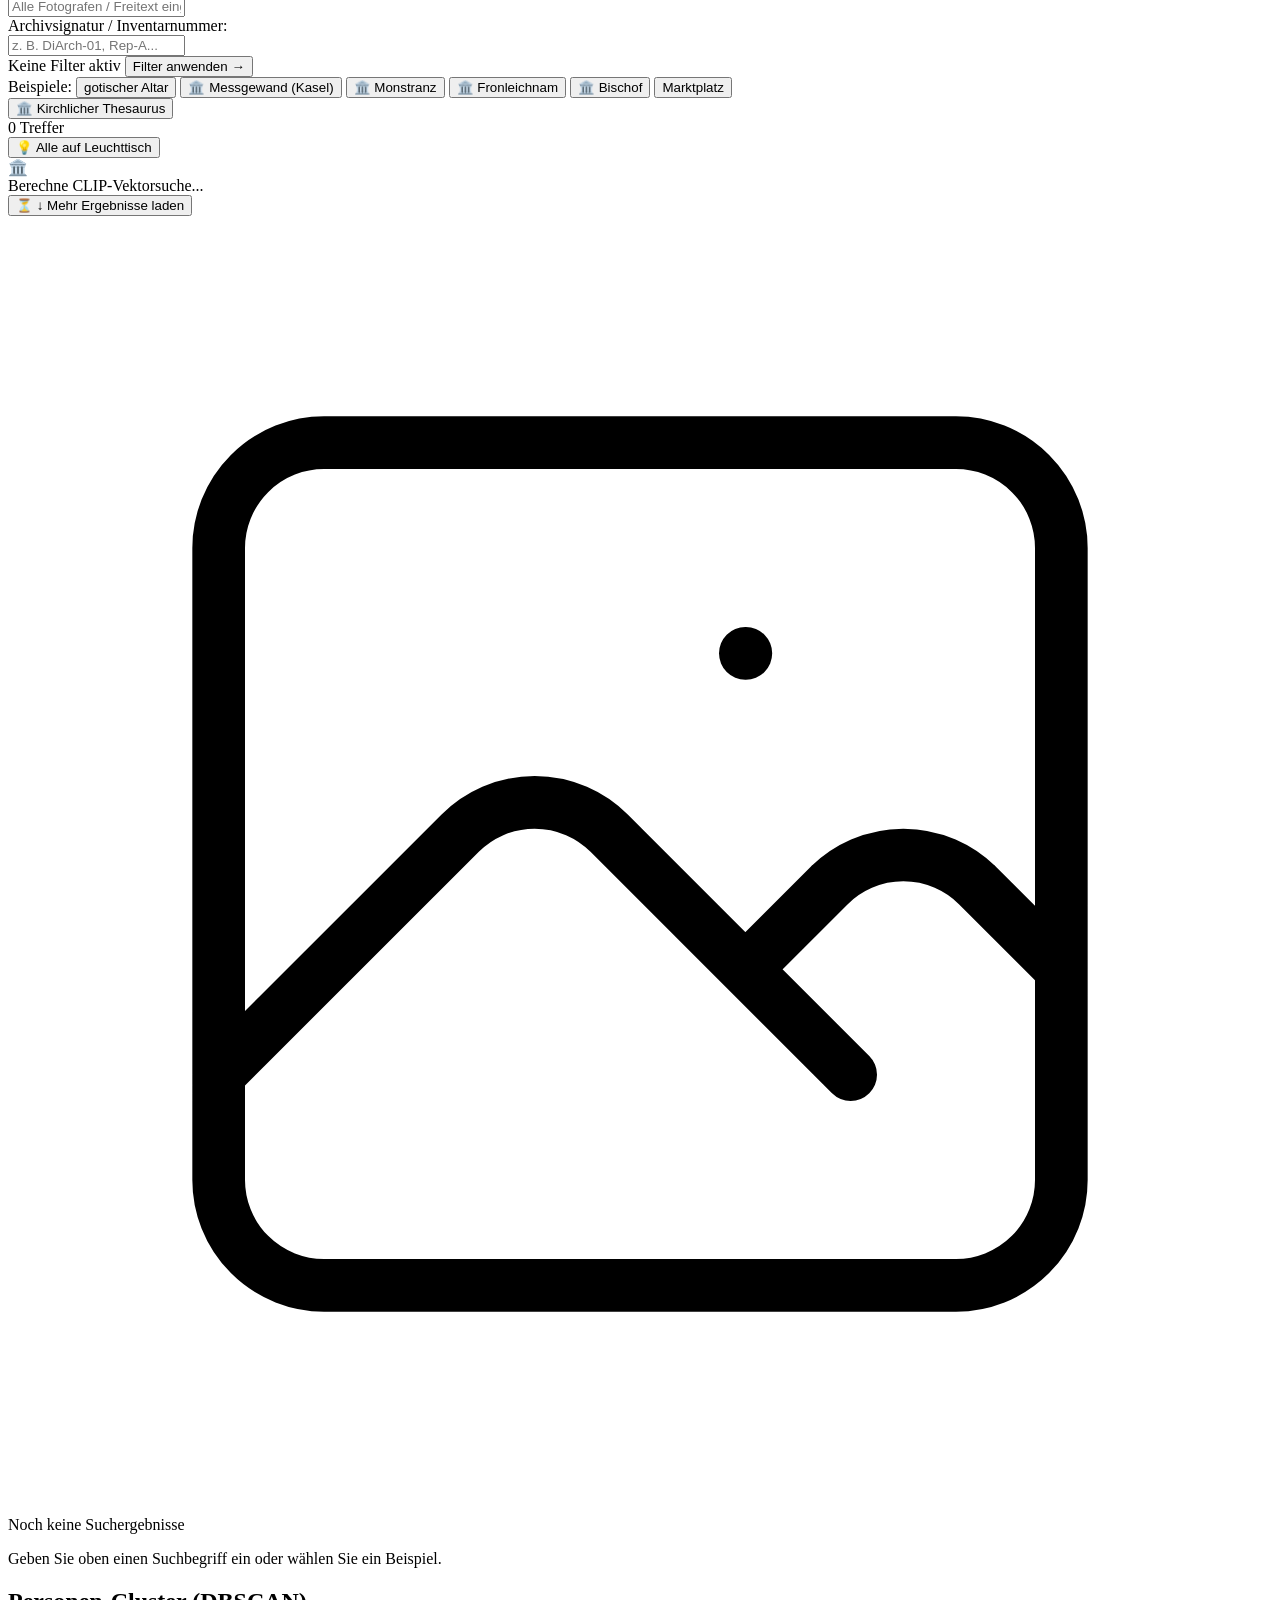
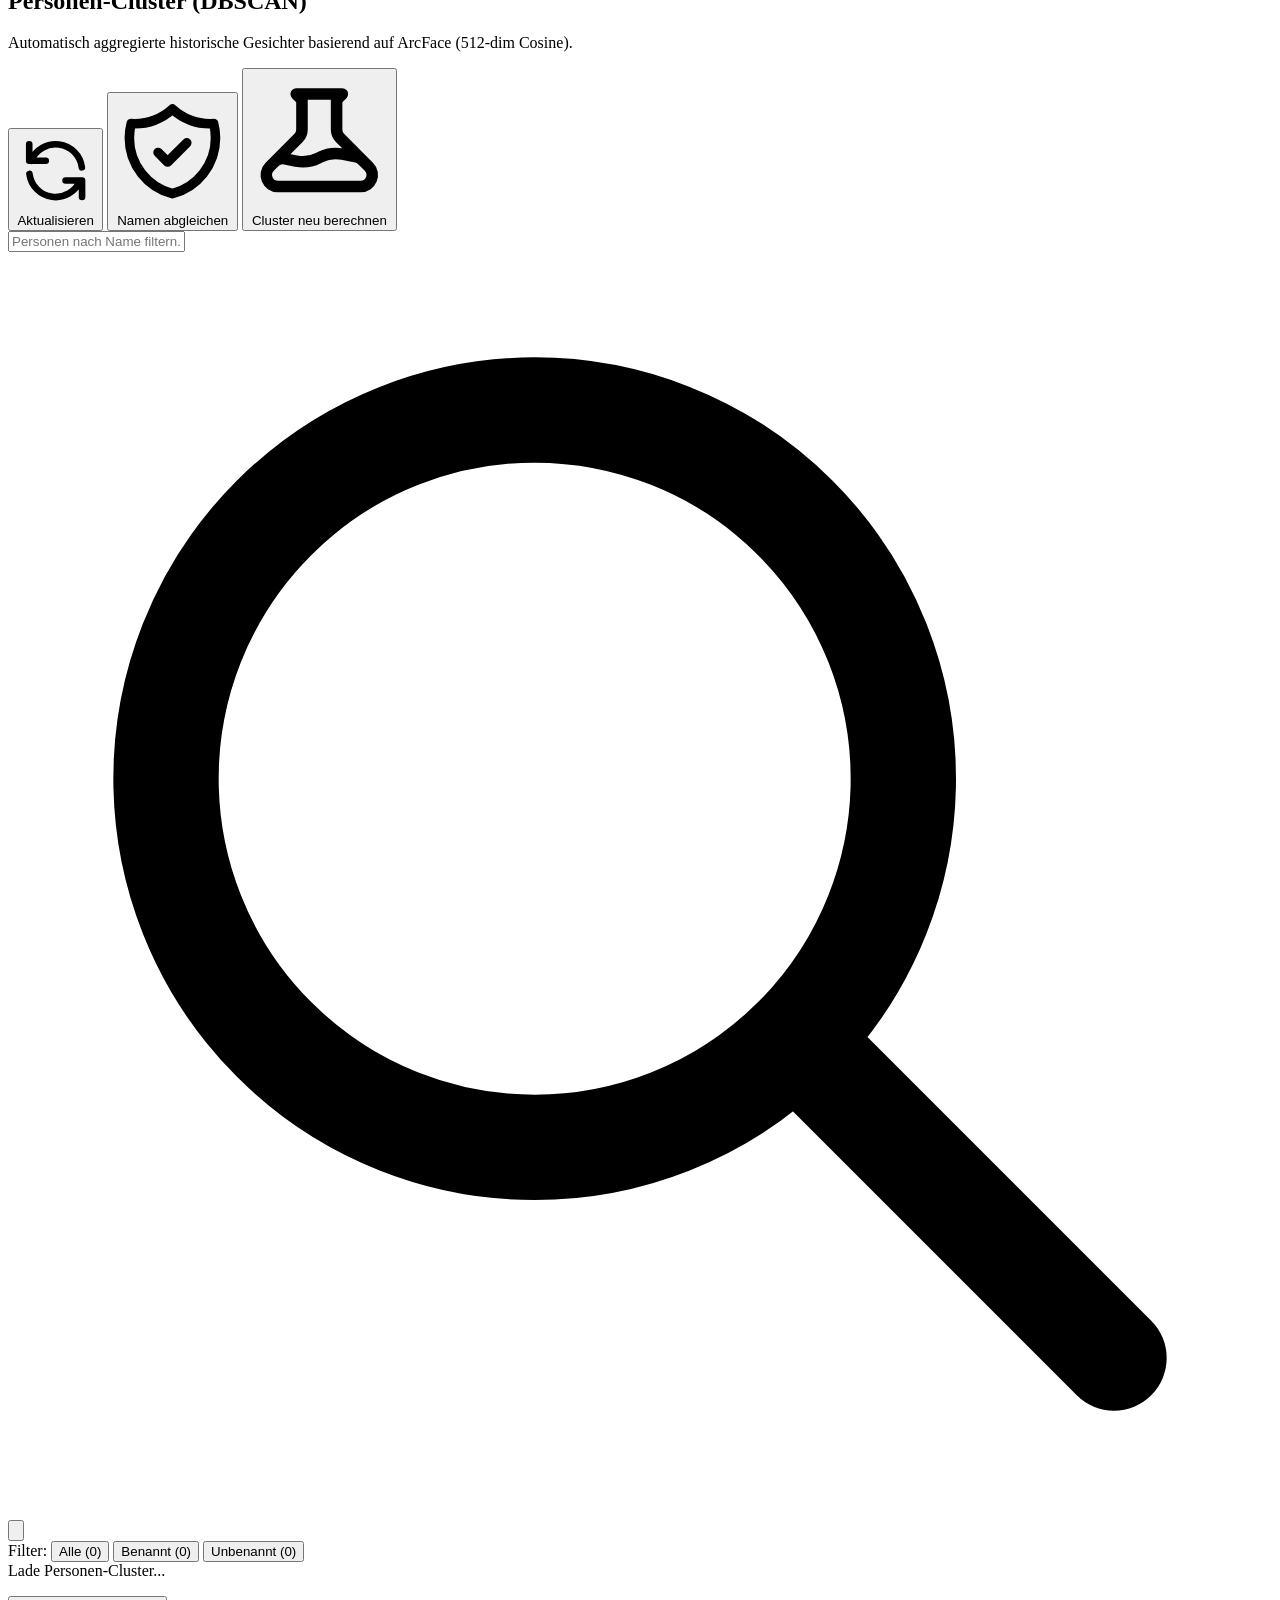
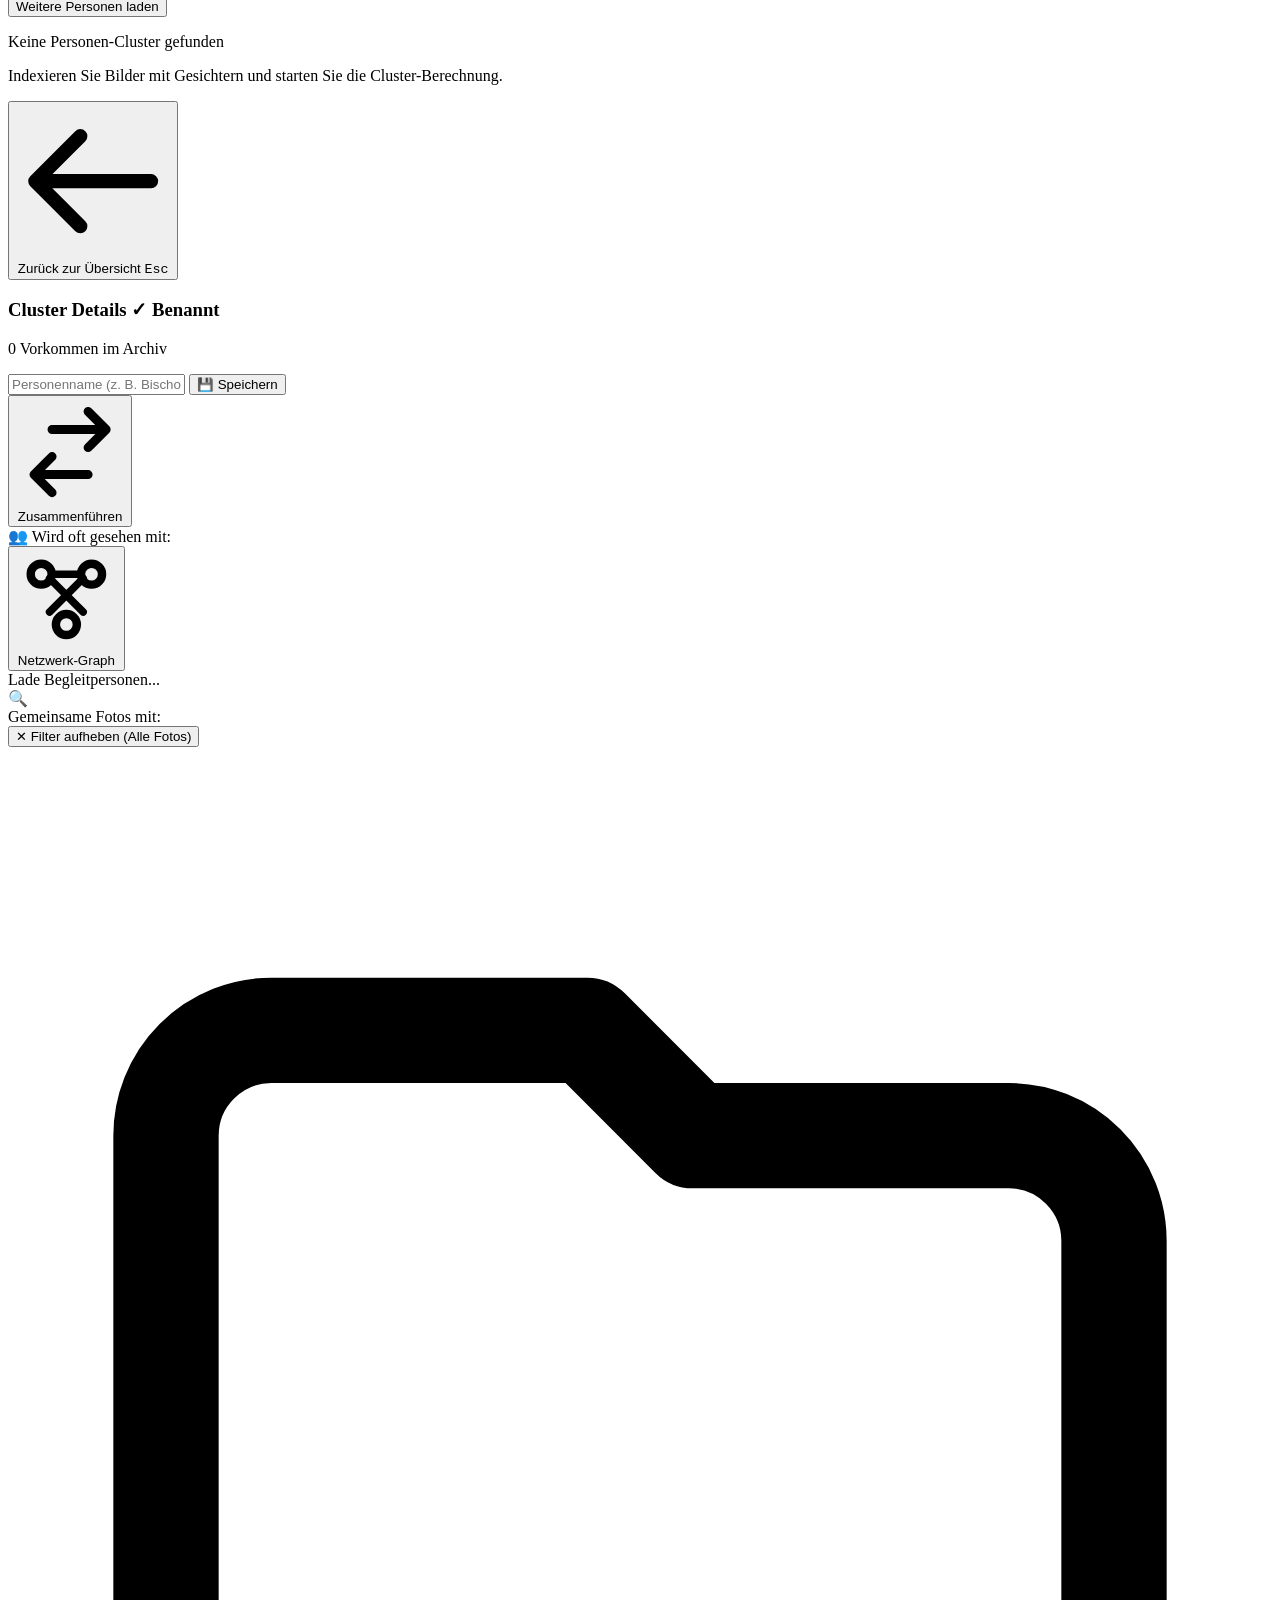
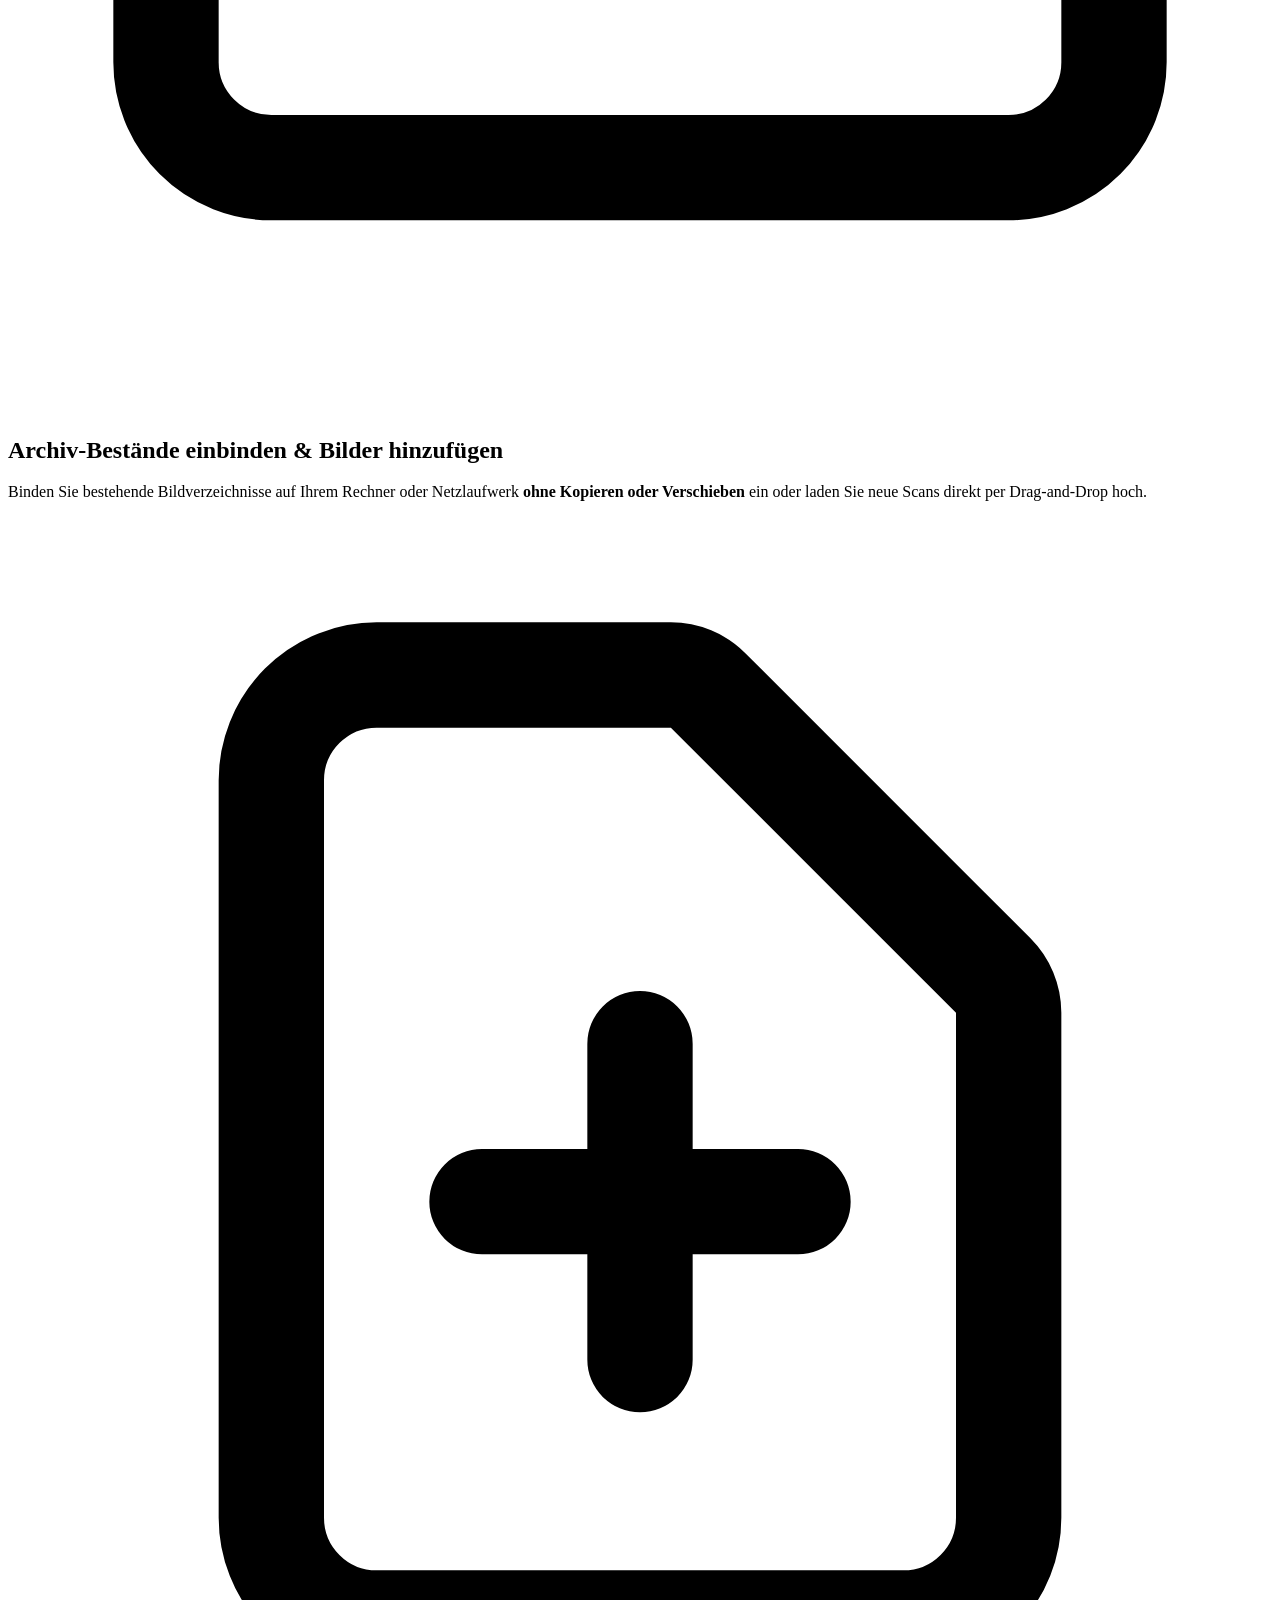
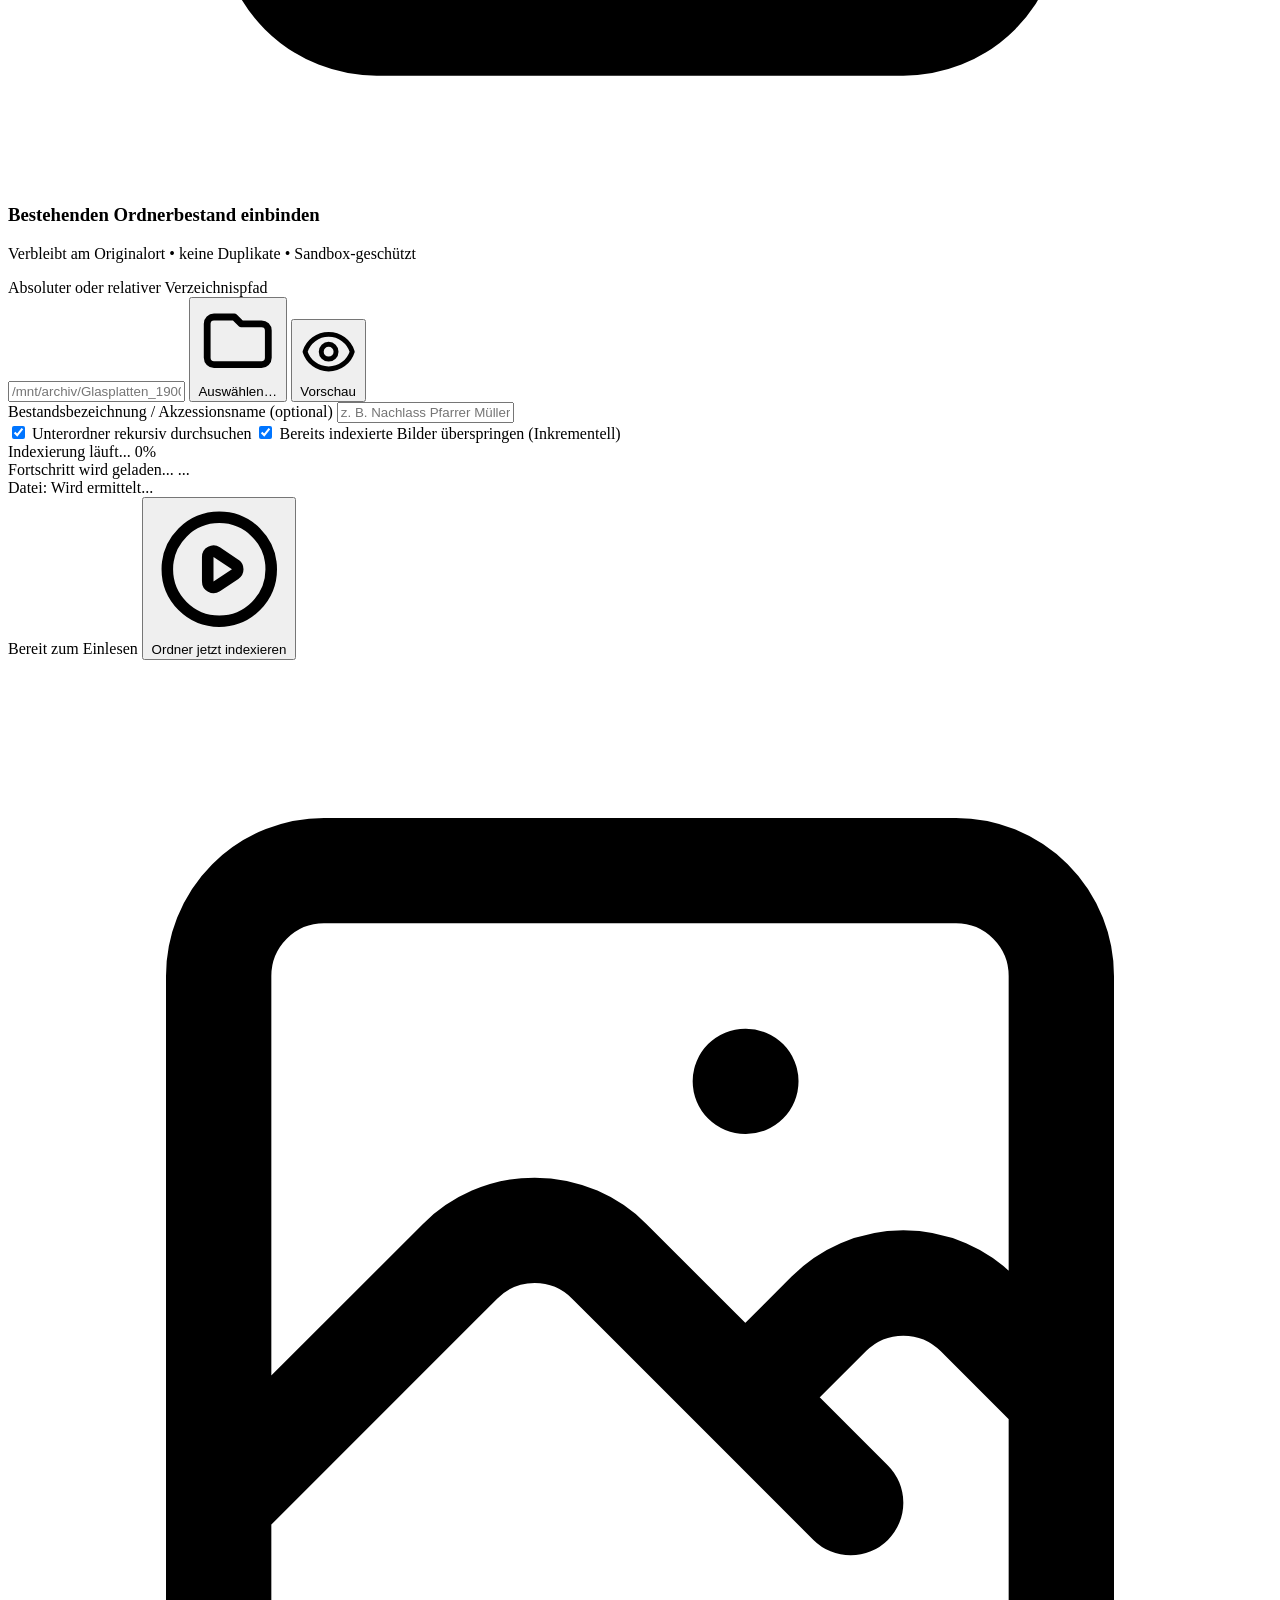
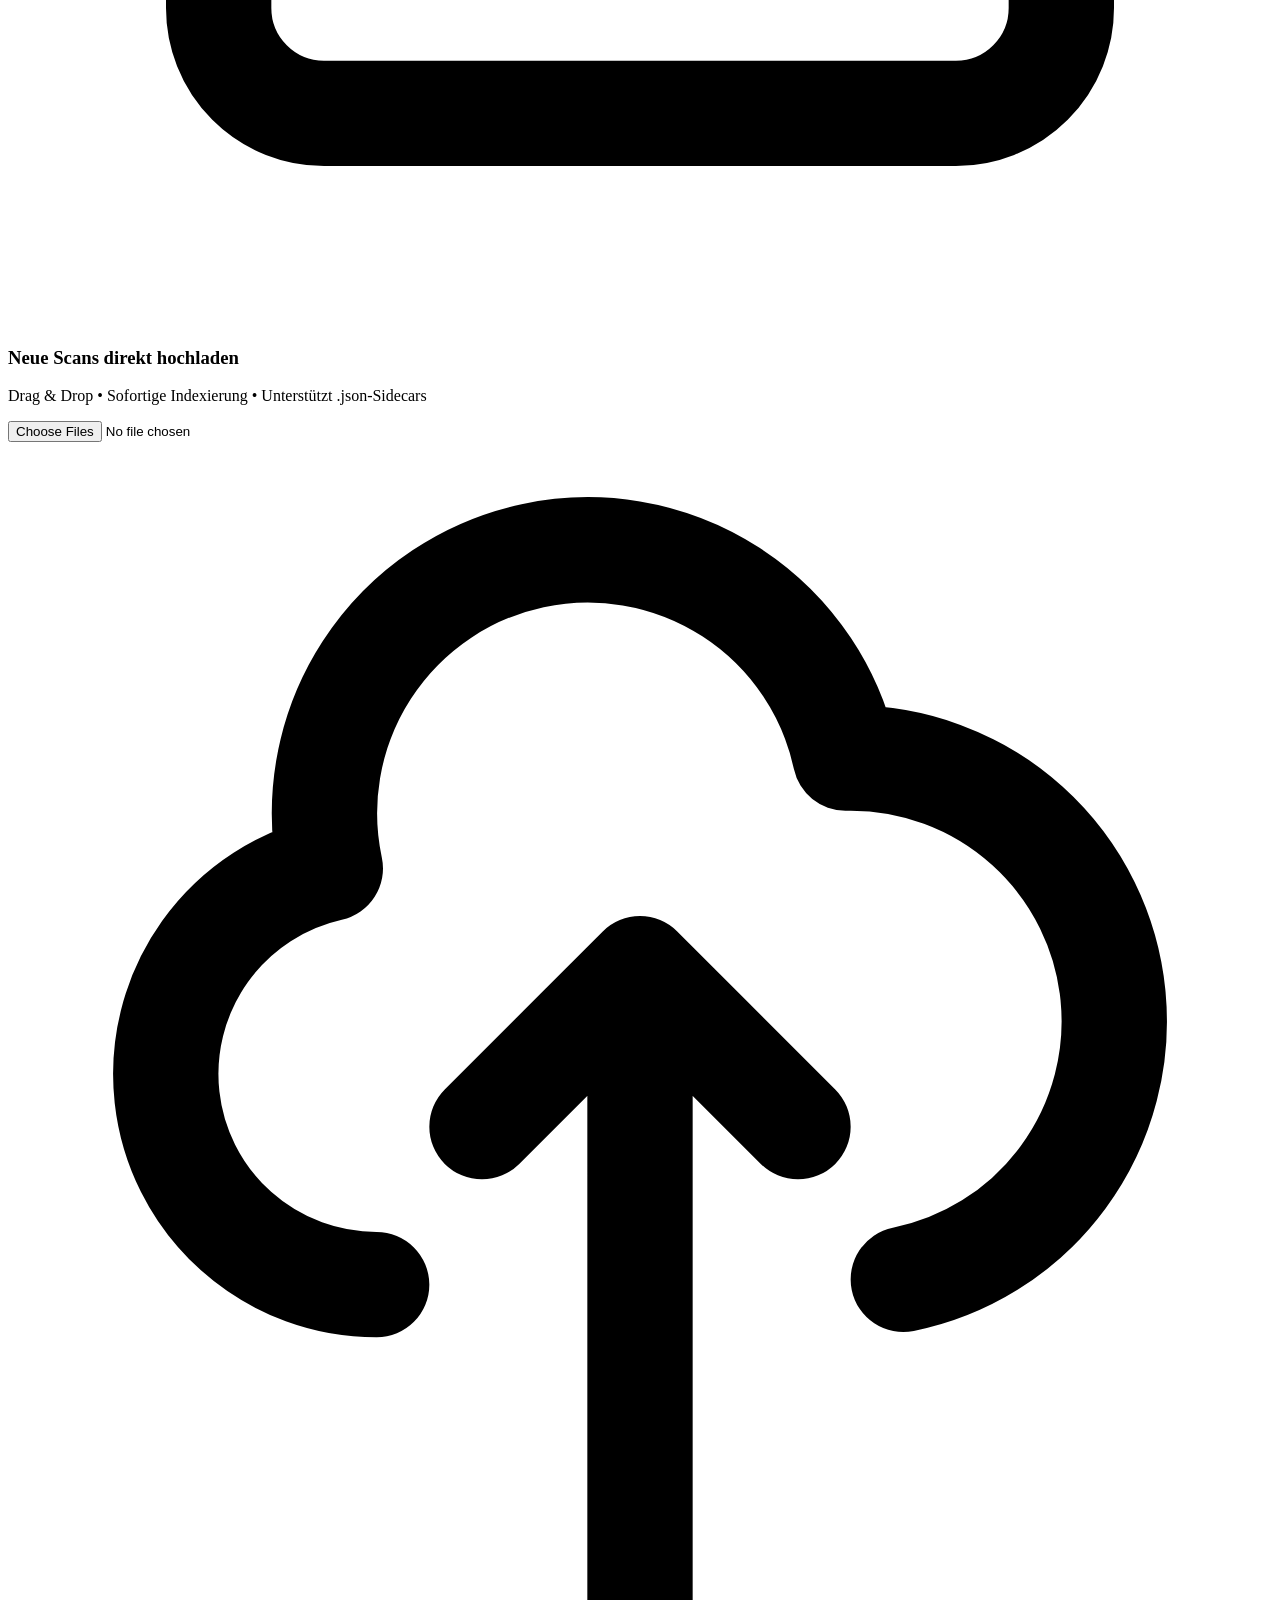
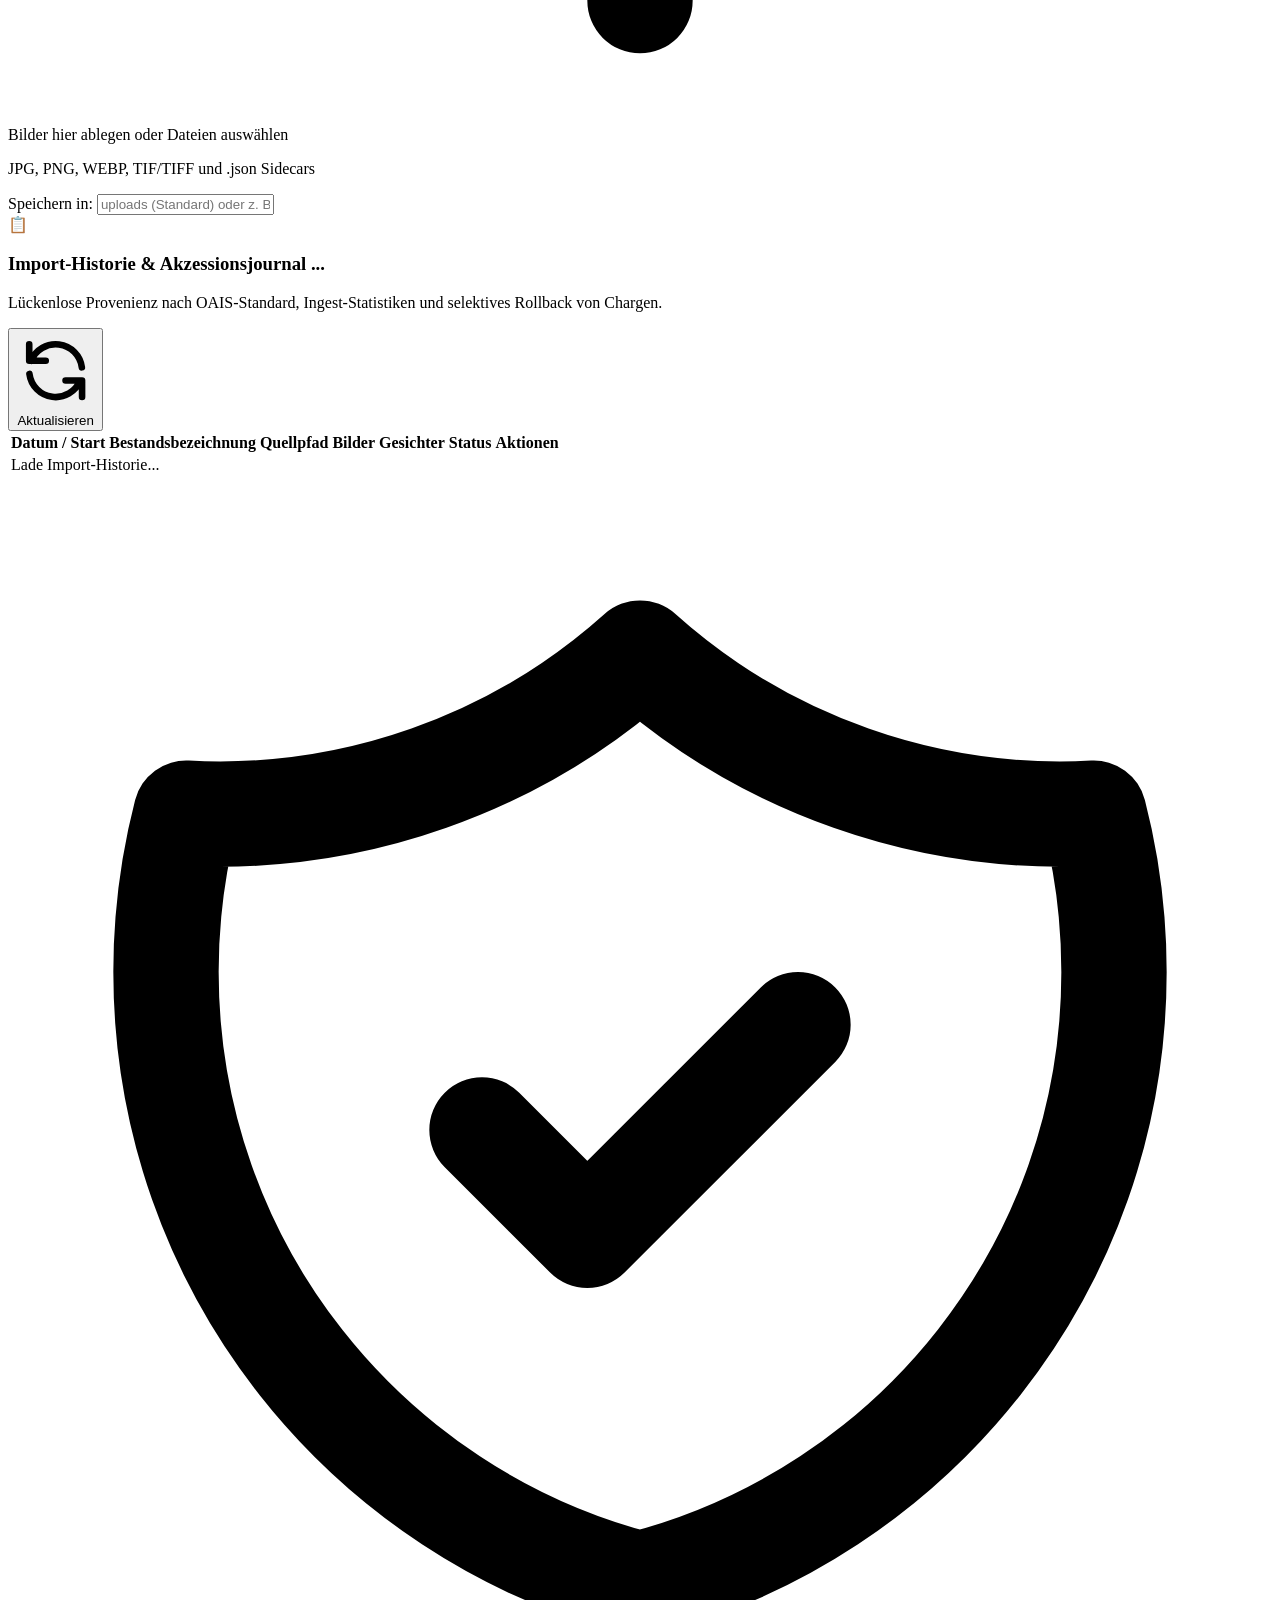
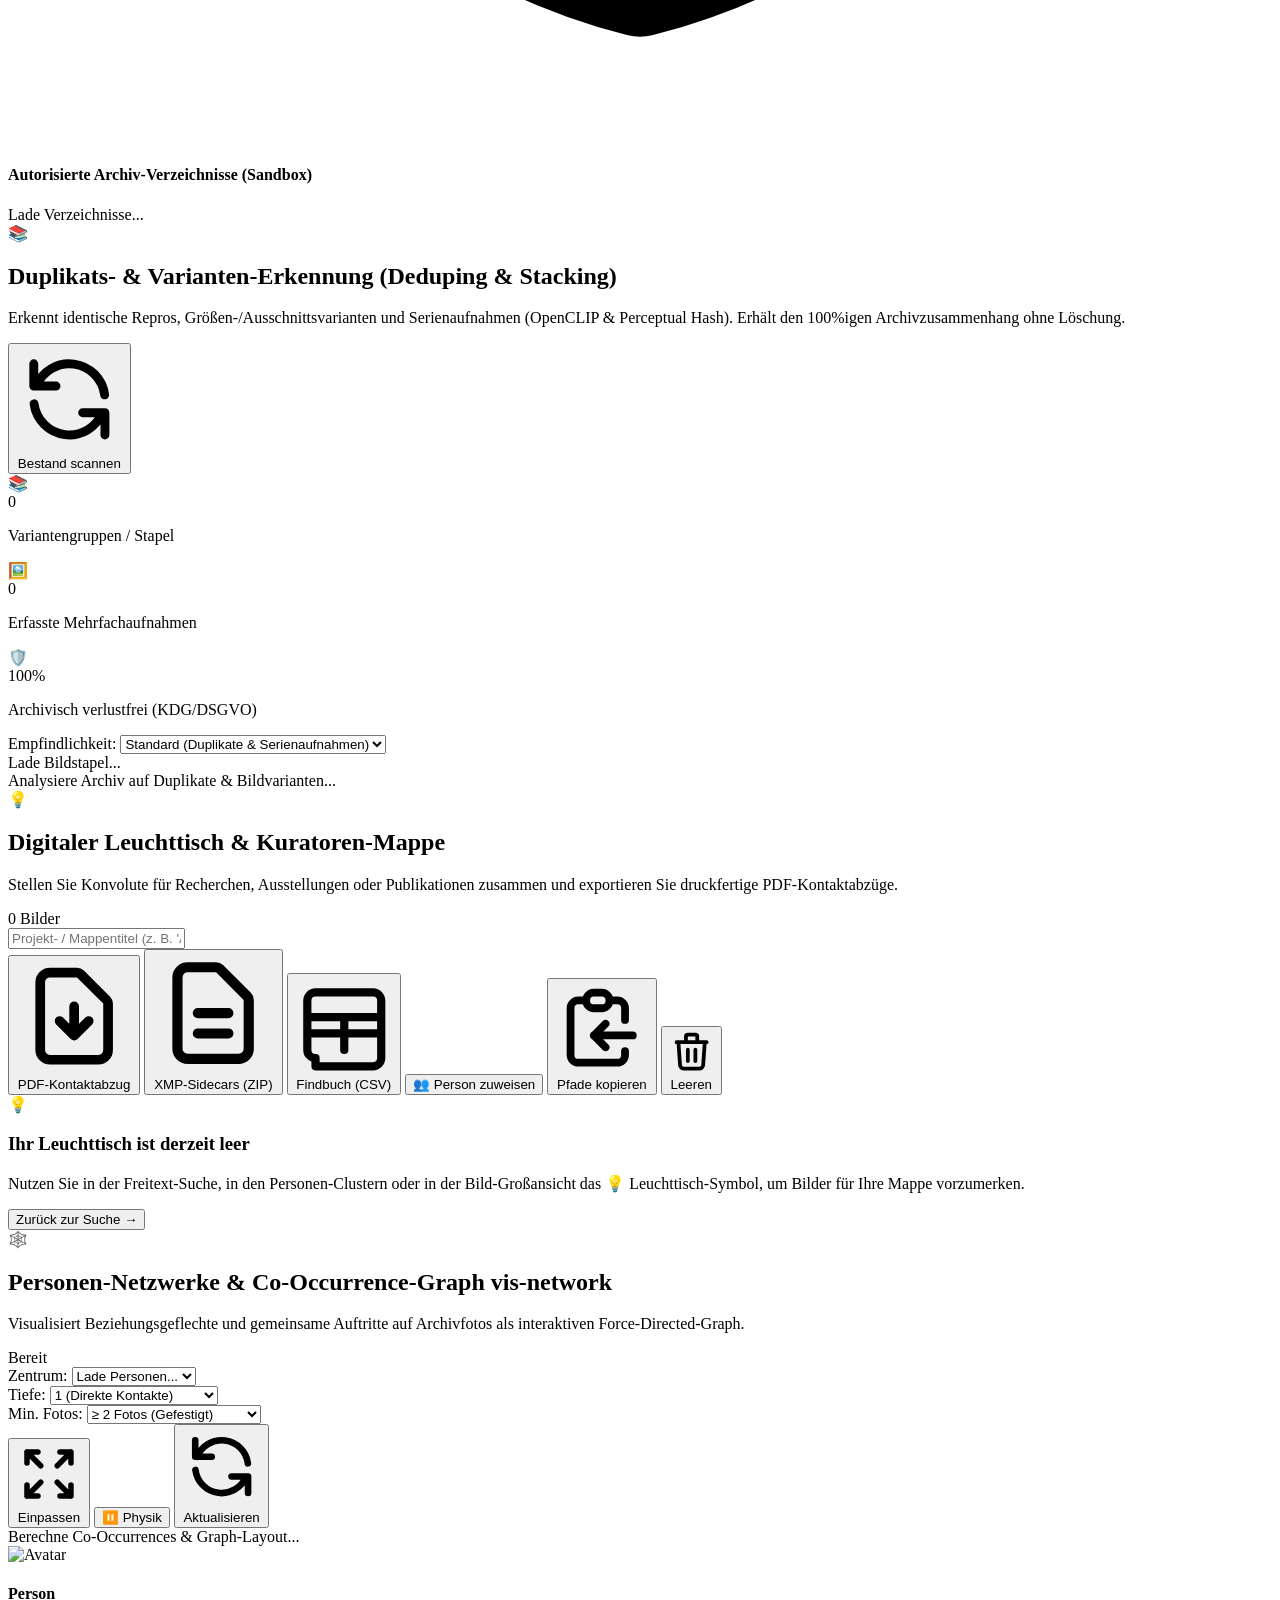
==== commit dcf1df23: "feat: PREMIS SHA-256 Fixity-Prüfsummen, Zeitleiste/Facettierung, aktualisierte Anleitung und Lizenzü" ====
--- a/static/index.html
+++ b/static/index.html
@@ -177,12 +177,137 @@
               <span class="flex items-center gap-1 font-medium">📚 <span class="hidden sm:inline">Varianten</span>
                 stapeln</span>
             </label>
+            <button type="button" id="toggle-facets-btn" onclick="toggleFacetsPanel()"
+              class="flex items-center gap-1.5 px-3 py-3 bg-slate-950 border border-slate-700/80 rounded-xl text-xs sm:text-sm text-slate-300 hover:border-amber-500/50 hover:text-amber-400 transition select-none"
+              title="Historische Zeitleiste, Epochen-Filter, Fotografen & Signaturen einblenden">
+              <span>⏱️</span>
+              <span class="font-medium">Zeitleiste & Facetten</span>
+              <span id="facets-active-badge" class="hidden w-2 h-2 rounded-full bg-amber-400 animate-pulse ml-0.5"></span>
+            </button>
             <button type="submit" id="search-submit-btn"
               class="px-6 py-3 bg-amber-500 hover:bg-amber-400 text-slate-950 font-semibold text-sm rounded-xl transition-all shadow-md shadow-amber-500/10 flex items-center justify-center gap-2 min-w-[120px]">
               <span>Suchen</span>
             </button>
           </div>
         </form>
+
+        <!-- Expandierbares Facetten- & Zeitleisten-Panel -->
+        <div id="search-facets-panel" class="hidden mt-4 pt-4 border-t border-slate-800/80 transition-all duration-300">
+          <div class="bg-slate-950/70 border border-slate-800/90 rounded-2xl p-4 shadow-xl backdrop-blur-md">
+            
+            <!-- Kopfbereich des Panels -->
+            <div class="flex flex-wrap items-center justify-between gap-2 mb-3 pb-2 border-b border-slate-800/60">
+              <div class="flex items-center gap-2">
+                <span class="text-base">⏱️</span>
+                <h3 class="text-xs sm:text-sm font-semibold text-slate-200">Historische Zeitleiste & Archiv-Facetten</h3>
+                <span class="text-[11px] text-slate-500 hidden sm:inline">(Filterung nach Entstehungsjahr, Epoche, Fotograf oder Signatur)</span>
+              </div>
+              <div class="flex items-center gap-2">
+                <button type="button" onclick="resetAllFacets()"
+                  class="px-2.5 py-1 text-[11px] rounded-lg bg-slate-800/80 hover:bg-slate-700 text-slate-400 hover:text-rose-300 border border-slate-700/60 transition flex items-center gap-1"
+                  title="Alle Zeitleisten- und Facettenfilter zurücksetzen">
+                  <span>✕</span>
+                  <span>Filter zurücksetzen</span>
+                </button>
+              </div>
+            </div>
+
+            <!-- 1. Historische Epochen (1-Klick-Auswahl) -->
+            <div class="mb-4">
+              <label class="block text-[11px] font-medium text-slate-400 uppercase tracking-wider mb-2">Historische Epochen (Schnellfilter):</label>
+              <div class="flex flex-wrap items-center gap-1.5" id="epoch-chips-container">
+                <button type="button" onclick="selectEpoch('')" data-epoch=""
+                  class="epoch-chip px-3 py-1.5 rounded-lg text-xs font-semibold bg-amber-500 text-slate-950 shadow-sm transition">
+                  Alle Zeiten
+                </button>
+                <button type="button" onclick="selectEpoch('kaiserreich')" data-epoch="kaiserreich"
+                  class="epoch-chip px-3 py-1.5 rounded-lg text-xs font-medium bg-slate-900 hover:bg-slate-800 text-slate-300 border border-slate-800 hover:border-slate-700 transition flex items-center gap-1.5">
+                  <span>🏛️</span> Kaiserreich (1860–1914)
+                </button>
+                <button type="button" onclick="selectEpoch('weimar')" data-epoch="weimar"
+                  class="epoch-chip px-3 py-1.5 rounded-lg text-xs font-medium bg-slate-900 hover:bg-slate-800 text-slate-300 border border-slate-800 hover:border-slate-700 transition flex items-center gap-1.5">
+                  <span>📜</span> Weimar / Zwischenkriegszeit (1914–1939)
+                </button>
+                <button type="button" onclick="selectEpoch('nachkrieg')" data-epoch="nachkrieg"
+                  class="epoch-chip px-3 py-1.5 rounded-lg text-xs font-medium bg-slate-900 hover:bg-slate-800 text-slate-300 border border-slate-800 hover:border-slate-700 transition flex items-center gap-1.5">
+                  <span>🕊️</span> Wiederaufbau (1939–1965)
+                </button>
+                <button type="button" onclick="selectEpoch('konzil')" data-epoch="konzil"
+                  class="epoch-chip px-3 py-1.5 rounded-lg text-xs font-medium bg-slate-900 hover:bg-slate-800 text-slate-300 border border-slate-800 hover:border-slate-700 transition flex items-center gap-1.5">
+                  <span>⛪</span> Konzilsära (1965–1990)
+                </button>
+                <button type="button" onclick="selectEpoch('modern')" data-epoch="modern"
+                  class="epoch-chip px-3 py-1.5 rounded-lg text-xs font-medium bg-slate-900 hover:bg-slate-800 text-slate-300 border border-slate-800 hover:border-slate-700 transition flex items-center gap-1.5">
+                  <span>📸</span> Zeitgenössisch (ab 1990)
+                </button>
+              </div>
+            </div>
+
+            <!-- 2. Dual-Range Jahres-Schieberegler & Zahlenfelder -->
+            <div class="grid grid-cols-1 md:grid-cols-12 gap-4 items-center bg-slate-900/50 p-3.5 rounded-xl border border-slate-800/80 mb-4">
+              <div class="md:col-span-3 flex items-center gap-2">
+                <label for="facet-year-from" class="text-xs text-slate-400 whitespace-nowrap">Von Jahr:</label>
+                <input type="number" id="facet-year-from" min="1840" max="2030" placeholder="z. B. 1880" oninput="handleYearInputChanged()"
+                  class="w-full bg-slate-950 border border-slate-700/80 rounded-lg px-2.5 py-1.5 text-xs text-amber-300 font-mono focus:outline-none focus:ring-1 focus:ring-amber-500">
+              </div>
+
+              <!-- Interactive Timeline Slider -->
+              <div class="md:col-span-6 px-2">
+                <div class="flex items-center justify-between text-[11px] text-slate-500 font-mono mb-1">
+                  <span id="slider-min-label">1860</span>
+                  <span id="slider-range-display" class="text-amber-400 font-semibold">1860 – 2026</span>
+                  <span id="slider-max-label">2026</span>
+                </div>
+                <div class="relative flex items-center">
+                  <input type="range" id="facet-range-slider" min="1860" max="2026" value="1860" oninput="handleSliderChanged(this.value)"
+                    class="w-full accent-amber-500 h-2 bg-slate-800 rounded-lg cursor-pointer">
+                </div>
+              </div>
+
+              <div class="md:col-span-3 flex items-center gap-2">
+                <label for="facet-year-to" class="text-xs text-slate-400 whitespace-nowrap">Bis Jahr:</label>
+                <input type="number" id="facet-year-to" min="1840" max="2030" placeholder="z. B. 1950" oninput="handleYearInputChanged()"
+                  class="w-full bg-slate-950 border border-slate-700/80 rounded-lg px-2.5 py-1.5 text-xs text-amber-300 font-mono focus:outline-none focus:ring-1 focus:ring-amber-500">
+              </div>
+            </div>
+
+            <!-- 3. Fotograf / Atelier & Archivsignatur -->
+            <div class="grid grid-cols-1 sm:grid-cols-2 gap-3">
+              <div>
+                <label for="facet-creator-input" class="block text-[11px] font-medium text-slate-400 uppercase tracking-wider mb-1.5">
+                  Fotograf / Urheber / Atelier:
+                </label>
+                <div class="relative">
+                  <input type="text" id="facet-creator-input" list="facet-creators-datalist" placeholder="Alle Fotografen / Freitext eingeben..." onchange="handleFacetChanged()"
+                    class="w-full bg-slate-950 border border-slate-700/80 rounded-xl px-3 py-2 text-xs sm:text-sm text-slate-200 placeholder-slate-500 focus:outline-none focus:ring-2 focus:ring-amber-500/50">
+                  <datalist id="facet-creators-datalist"></datalist>
+                </div>
+              </div>
+
+              <div>
+                <label for="facet-signature-input" class="block text-[11px] font-medium text-slate-400 uppercase tracking-wider mb-1.5">
+                  Archivsignatur / Inventarnummer:
+                </label>
+                <div class="relative">
+                  <input type="text" id="facet-signature-input" list="facet-signatures-datalist" placeholder="z. B. DiArch-01, Rep-A..." onchange="handleFacetChanged()"
+                    class="w-full bg-slate-950 border border-slate-700/80 rounded-xl px-3 py-2 text-xs sm:text-sm text-slate-200 placeholder-slate-500 focus:outline-none focus:ring-2 focus:ring-amber-500/50">
+                  <datalist id="facet-signatures-datalist"></datalist>
+                </div>
+              </div>
+            </div>
+
+            <!-- Anwenden Button -->
+            <div class="mt-3.5 pt-3 border-t border-slate-800/60 flex items-center justify-between">
+              <span id="facets-status-text" class="text-xs text-slate-400">Keine Filter aktiv</span>
+              <button type="button" onclick="handleSearchSubmit(event)"
+                class="px-4 py-2 bg-amber-500 hover:bg-amber-400 text-slate-950 font-semibold text-xs rounded-xl transition shadow-md flex items-center gap-1.5">
+                <span>Filter anwenden</span>
+                <span>→</span>
+              </button>
+            </div>
+
+          </div>
+        </div>
 
         <!-- Search Prompt Chips -->
         <div class="mt-4 flex flex-wrap items-center justify-between gap-2 pt-3 border-t border-slate-800/80 text-xs text-slate-400">
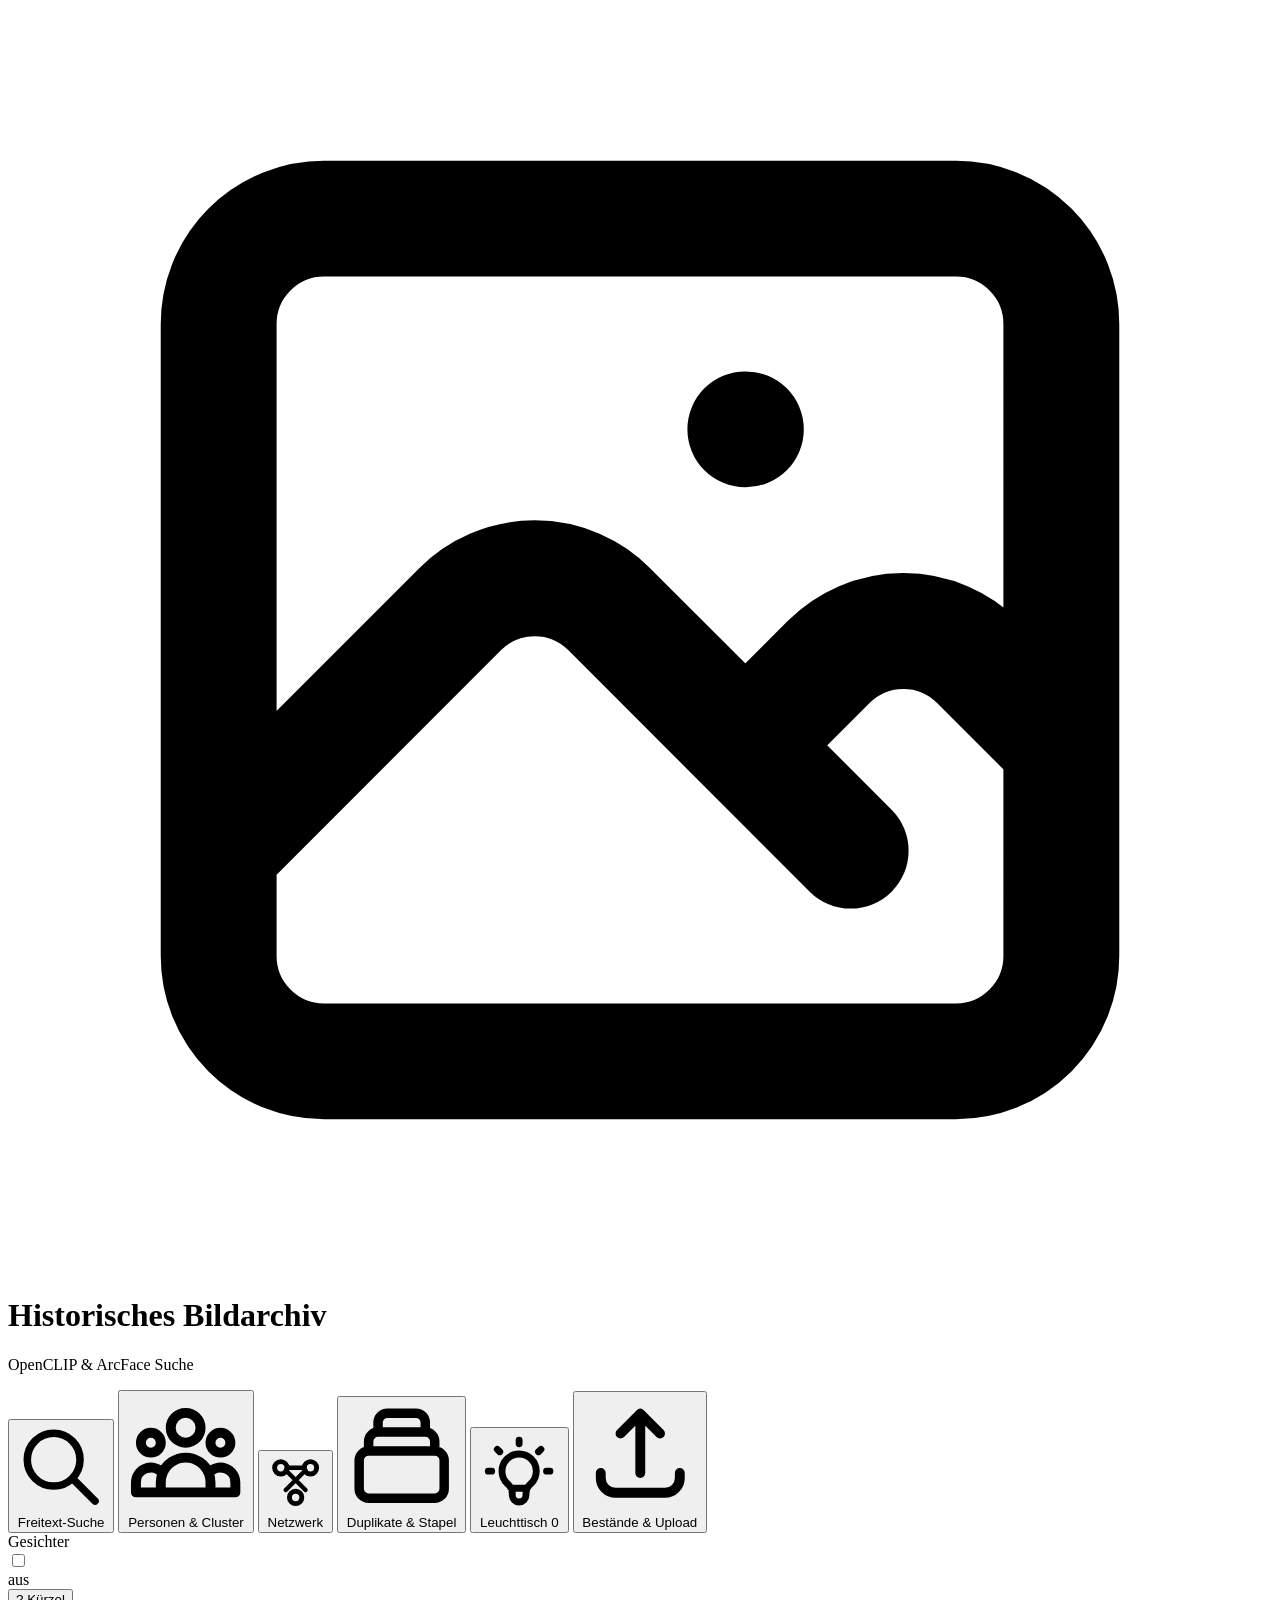
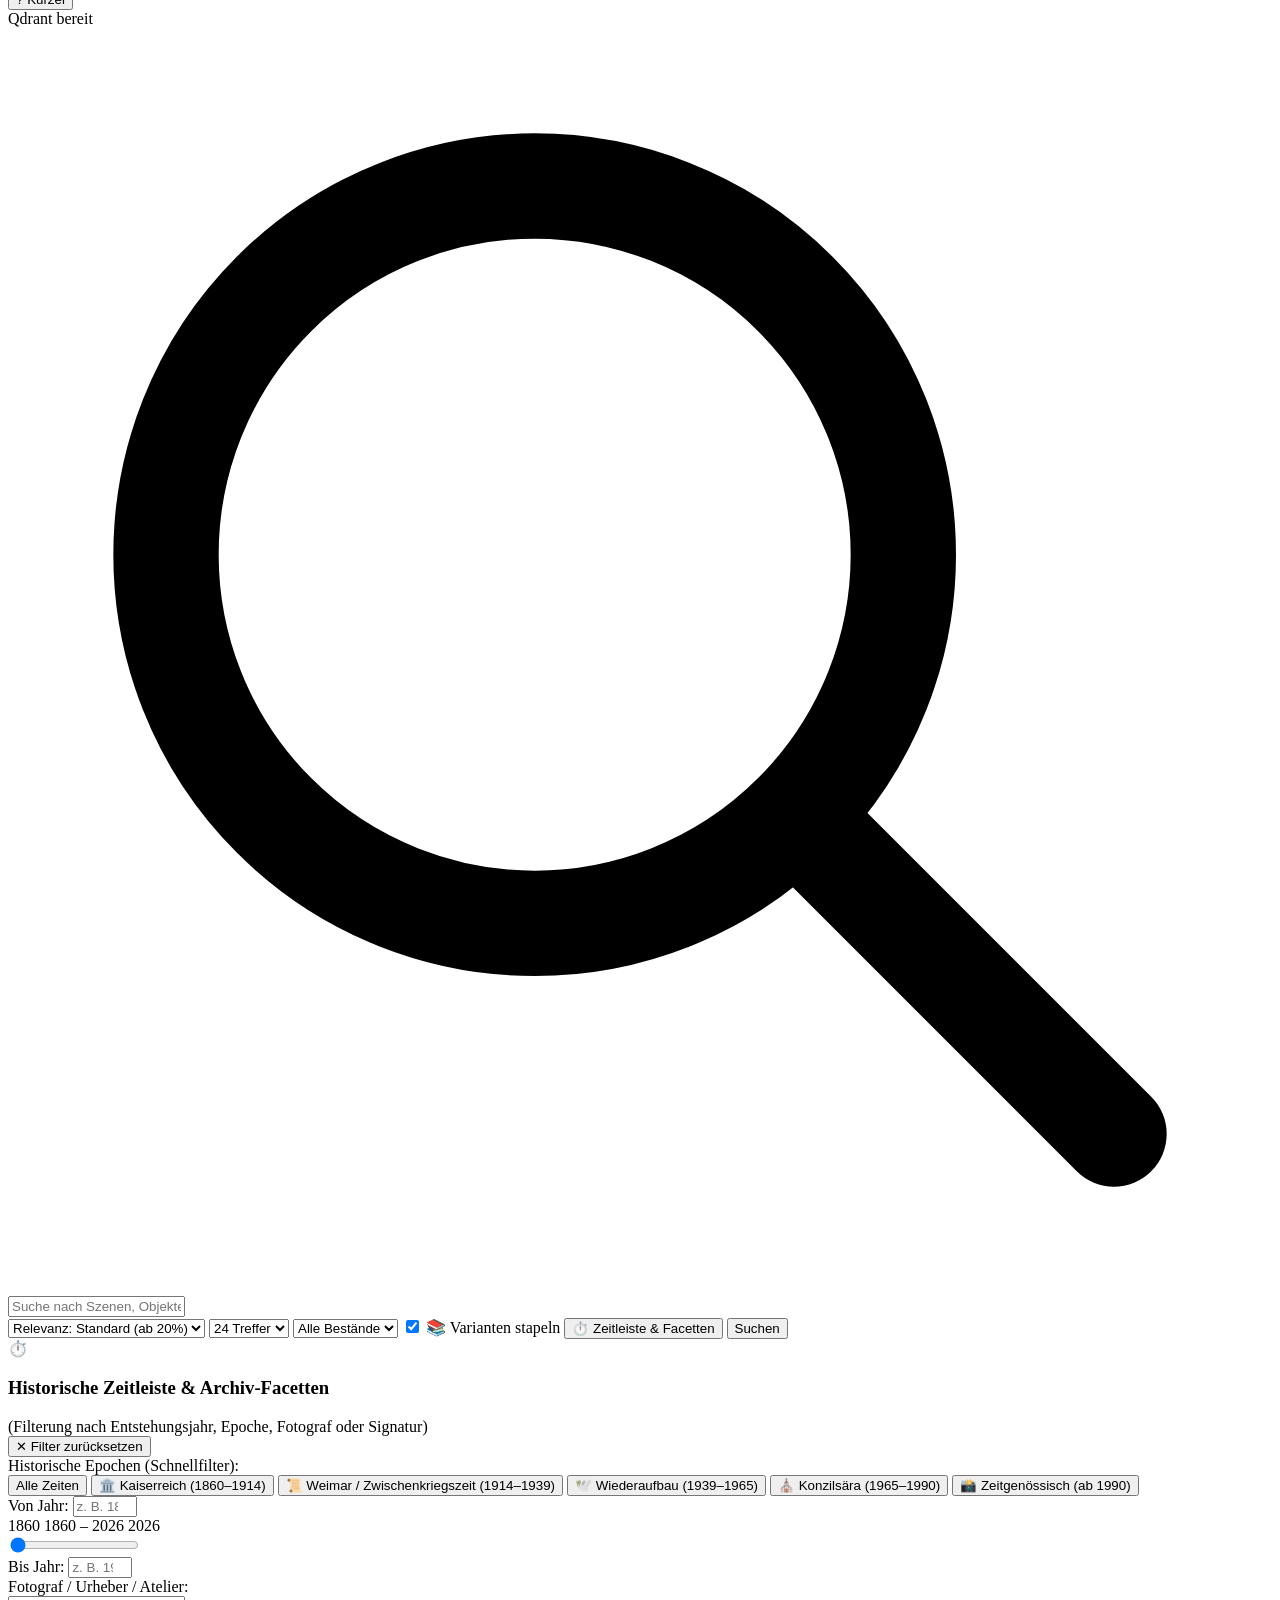
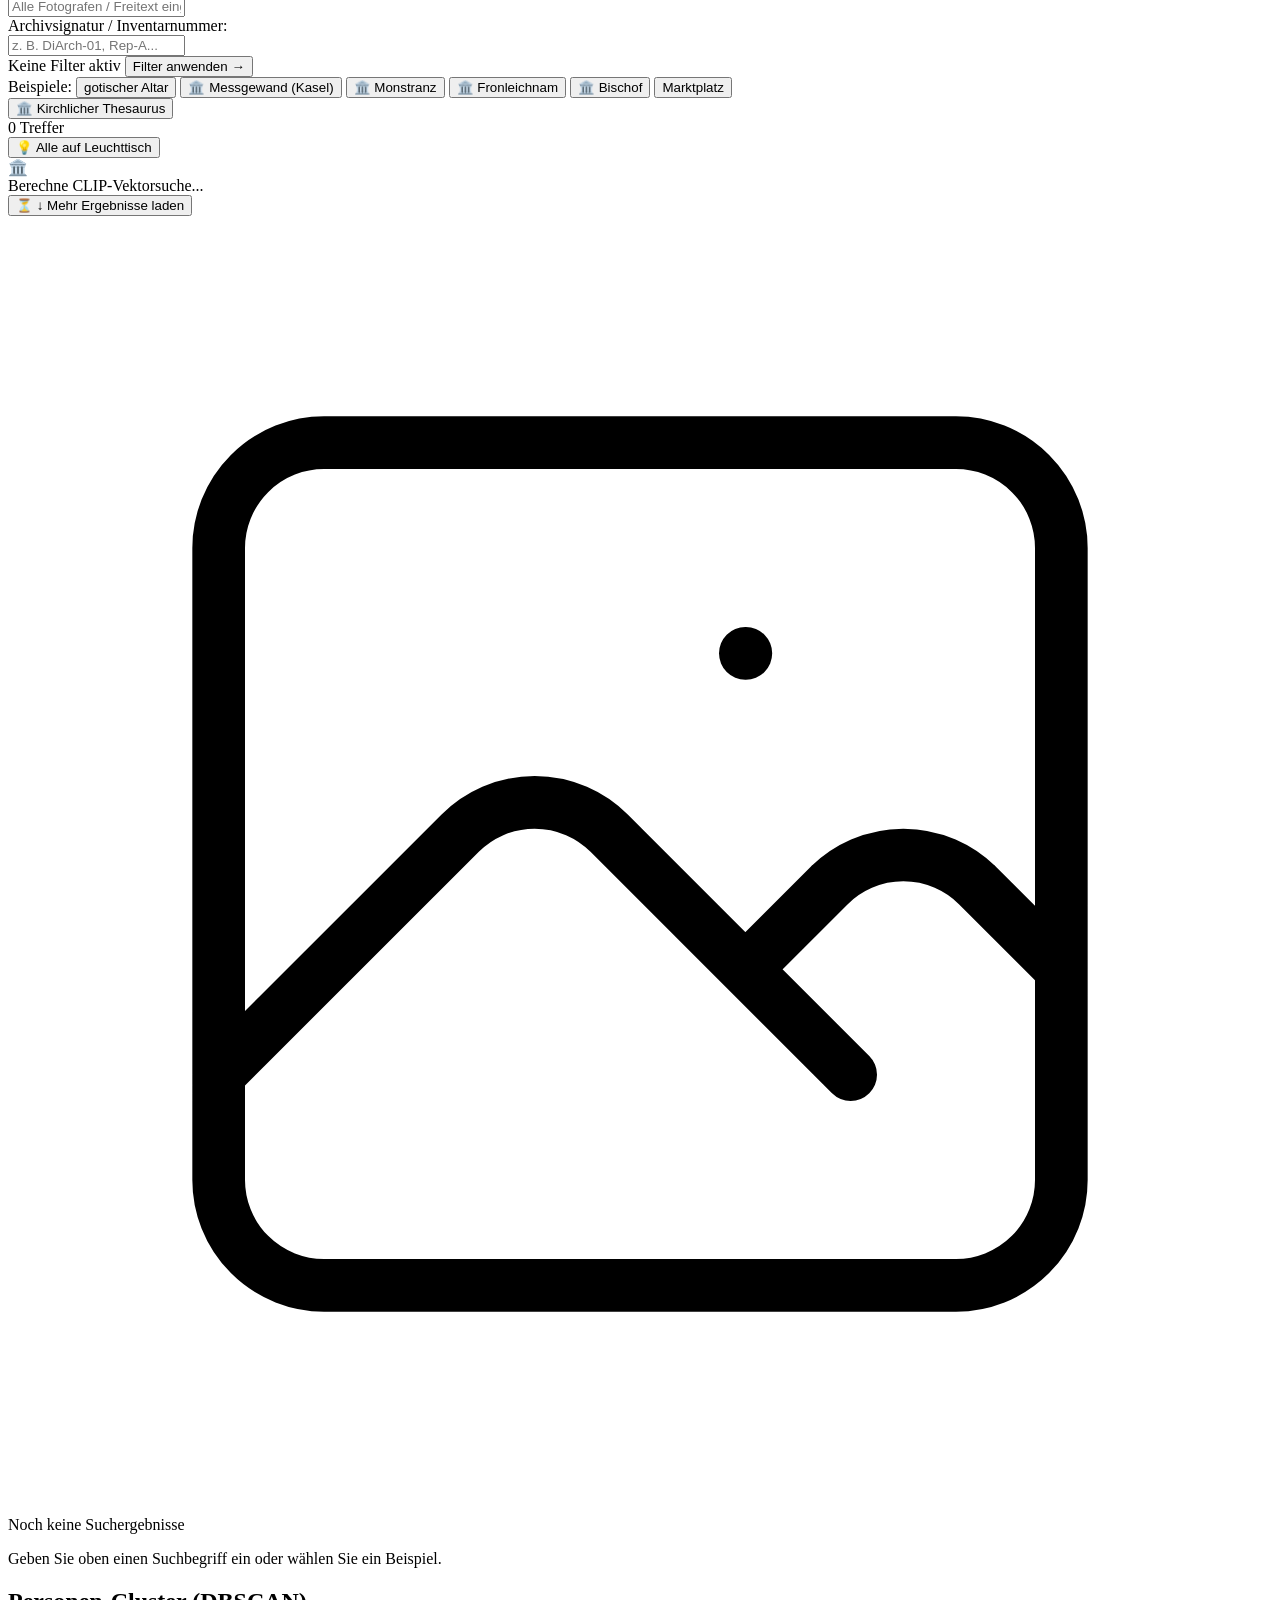
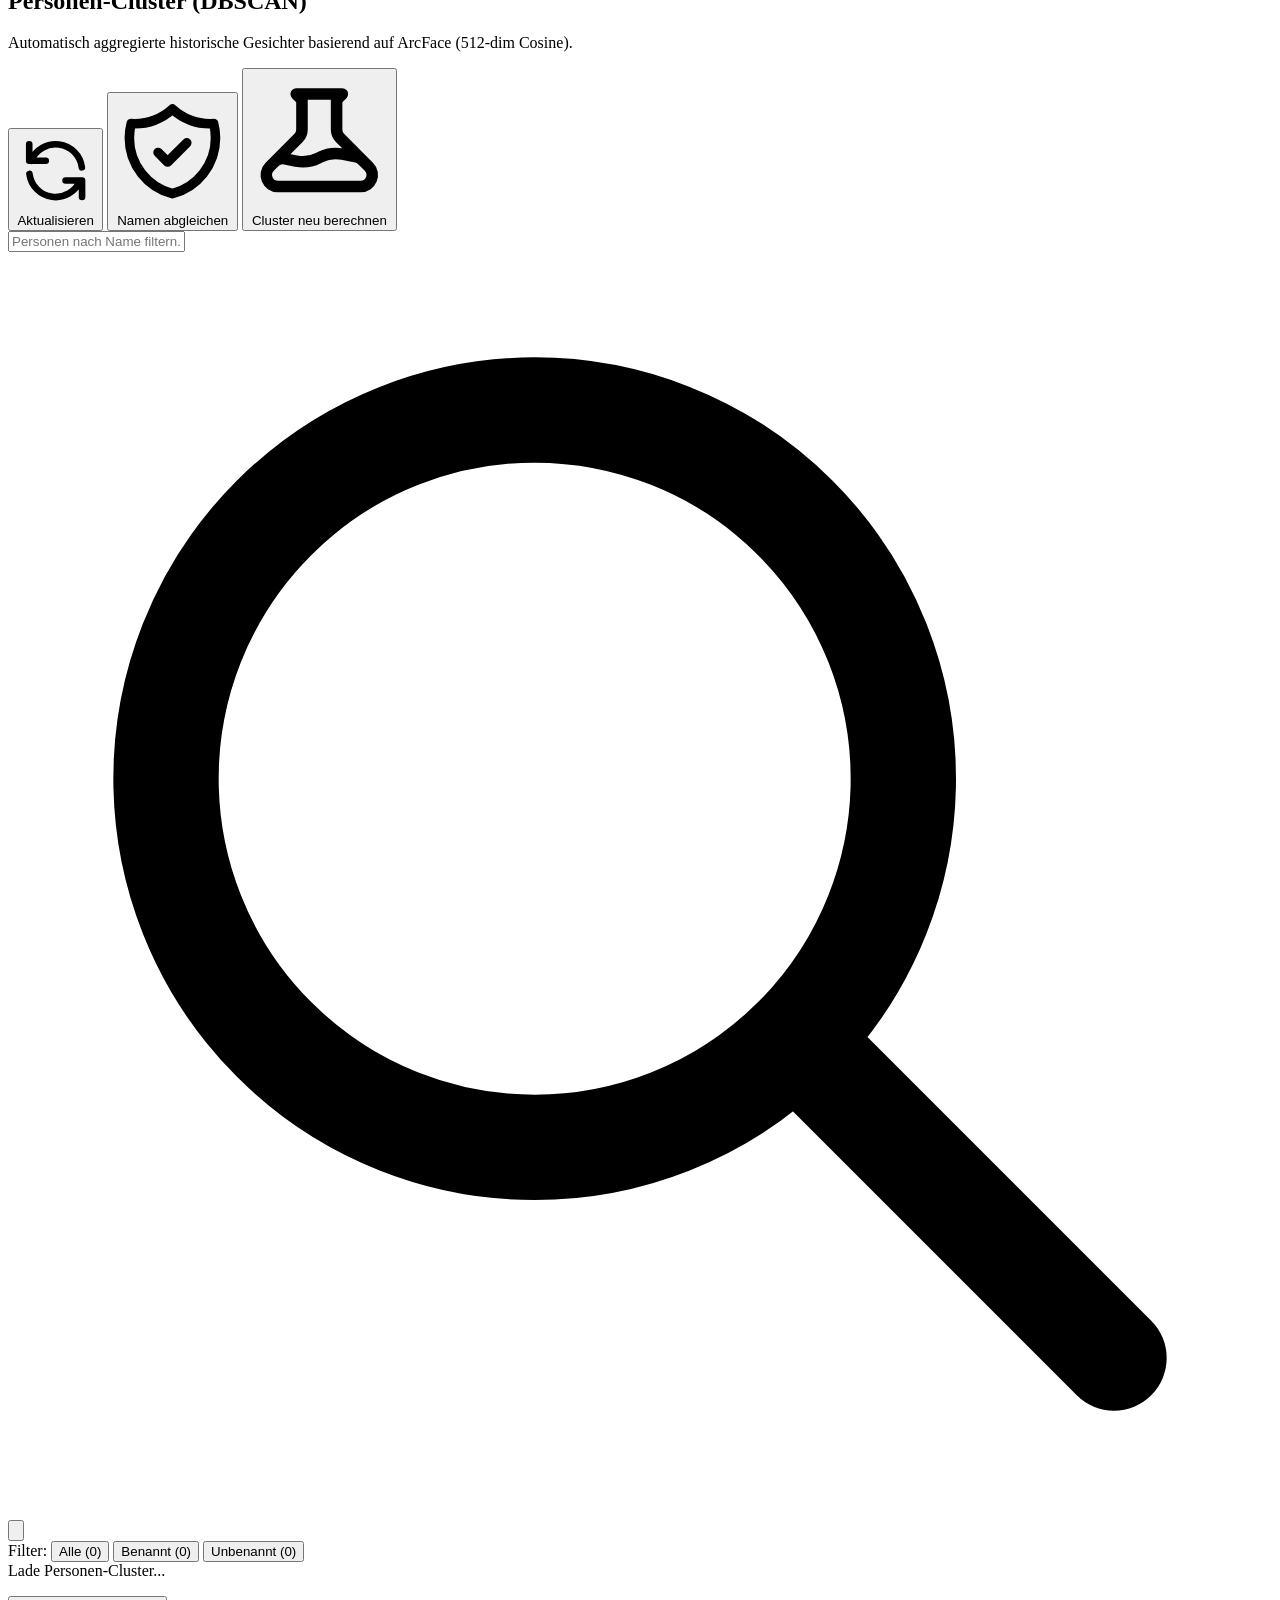
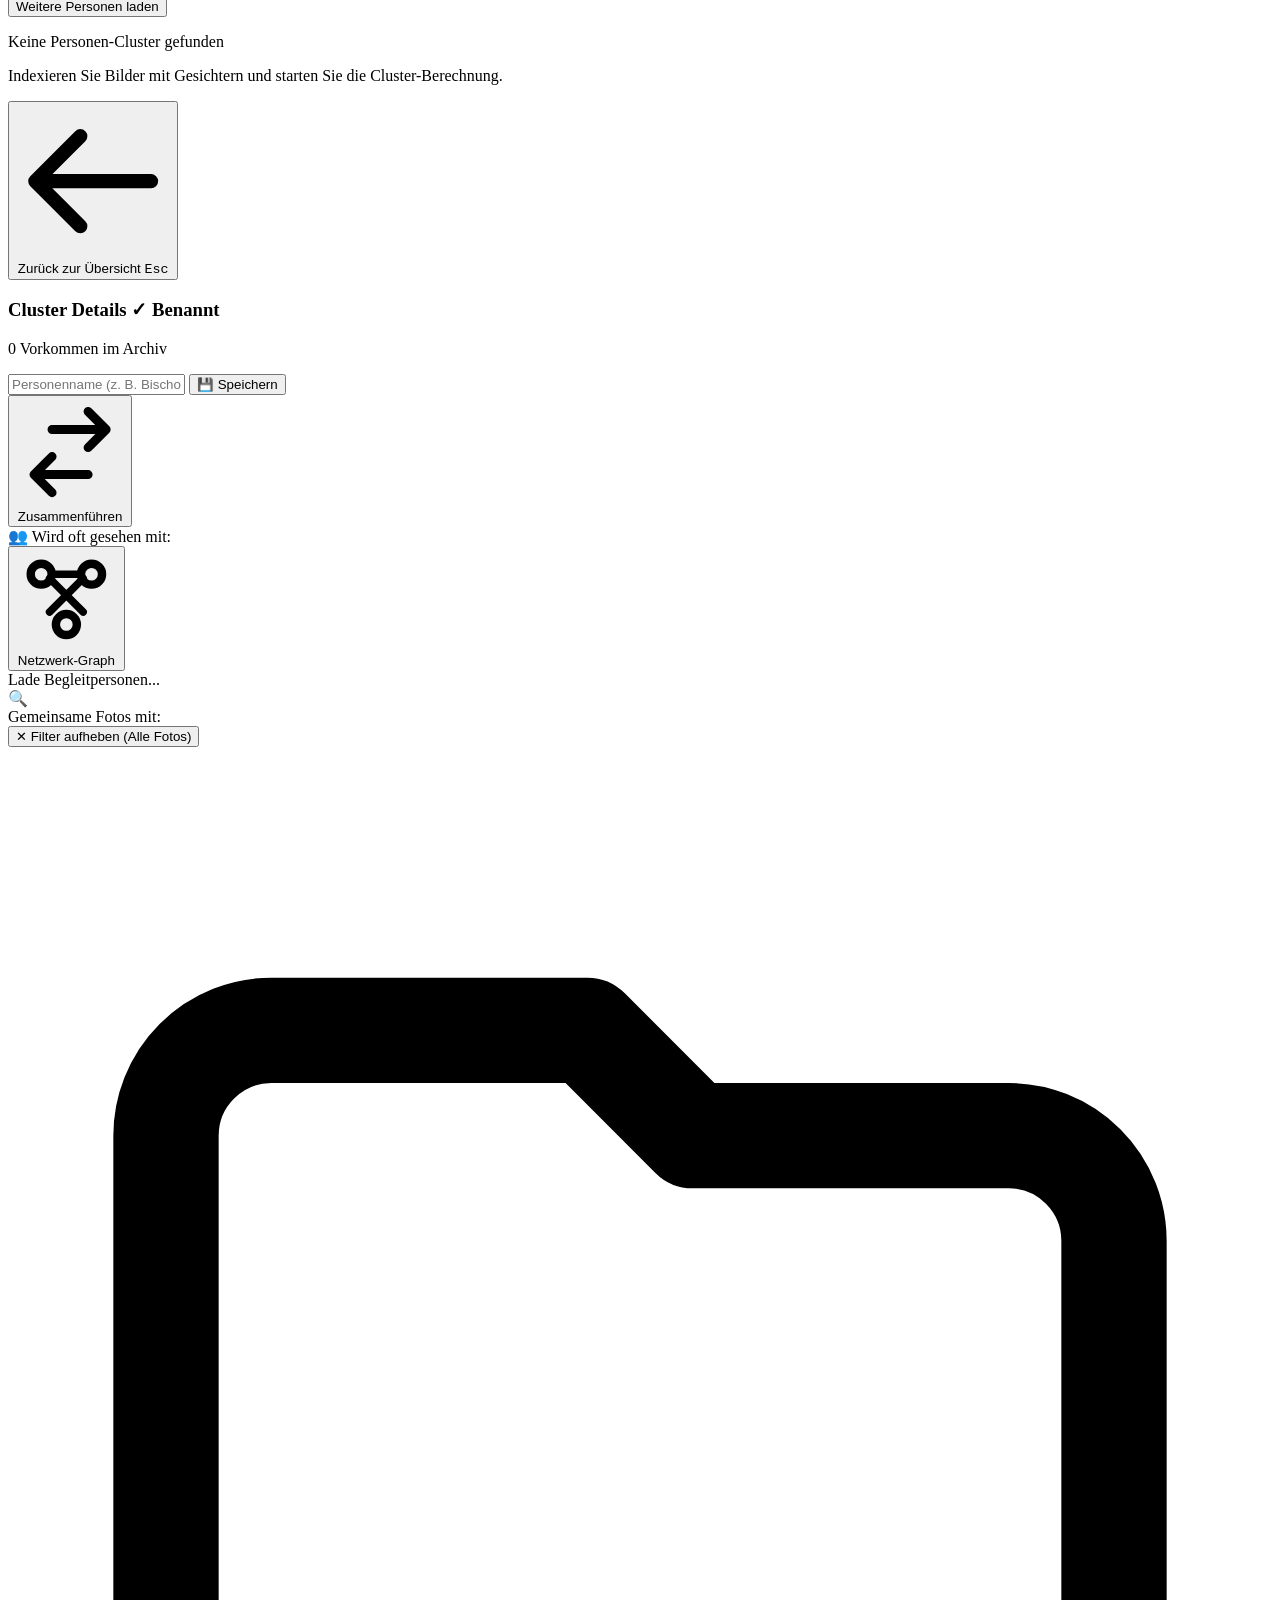
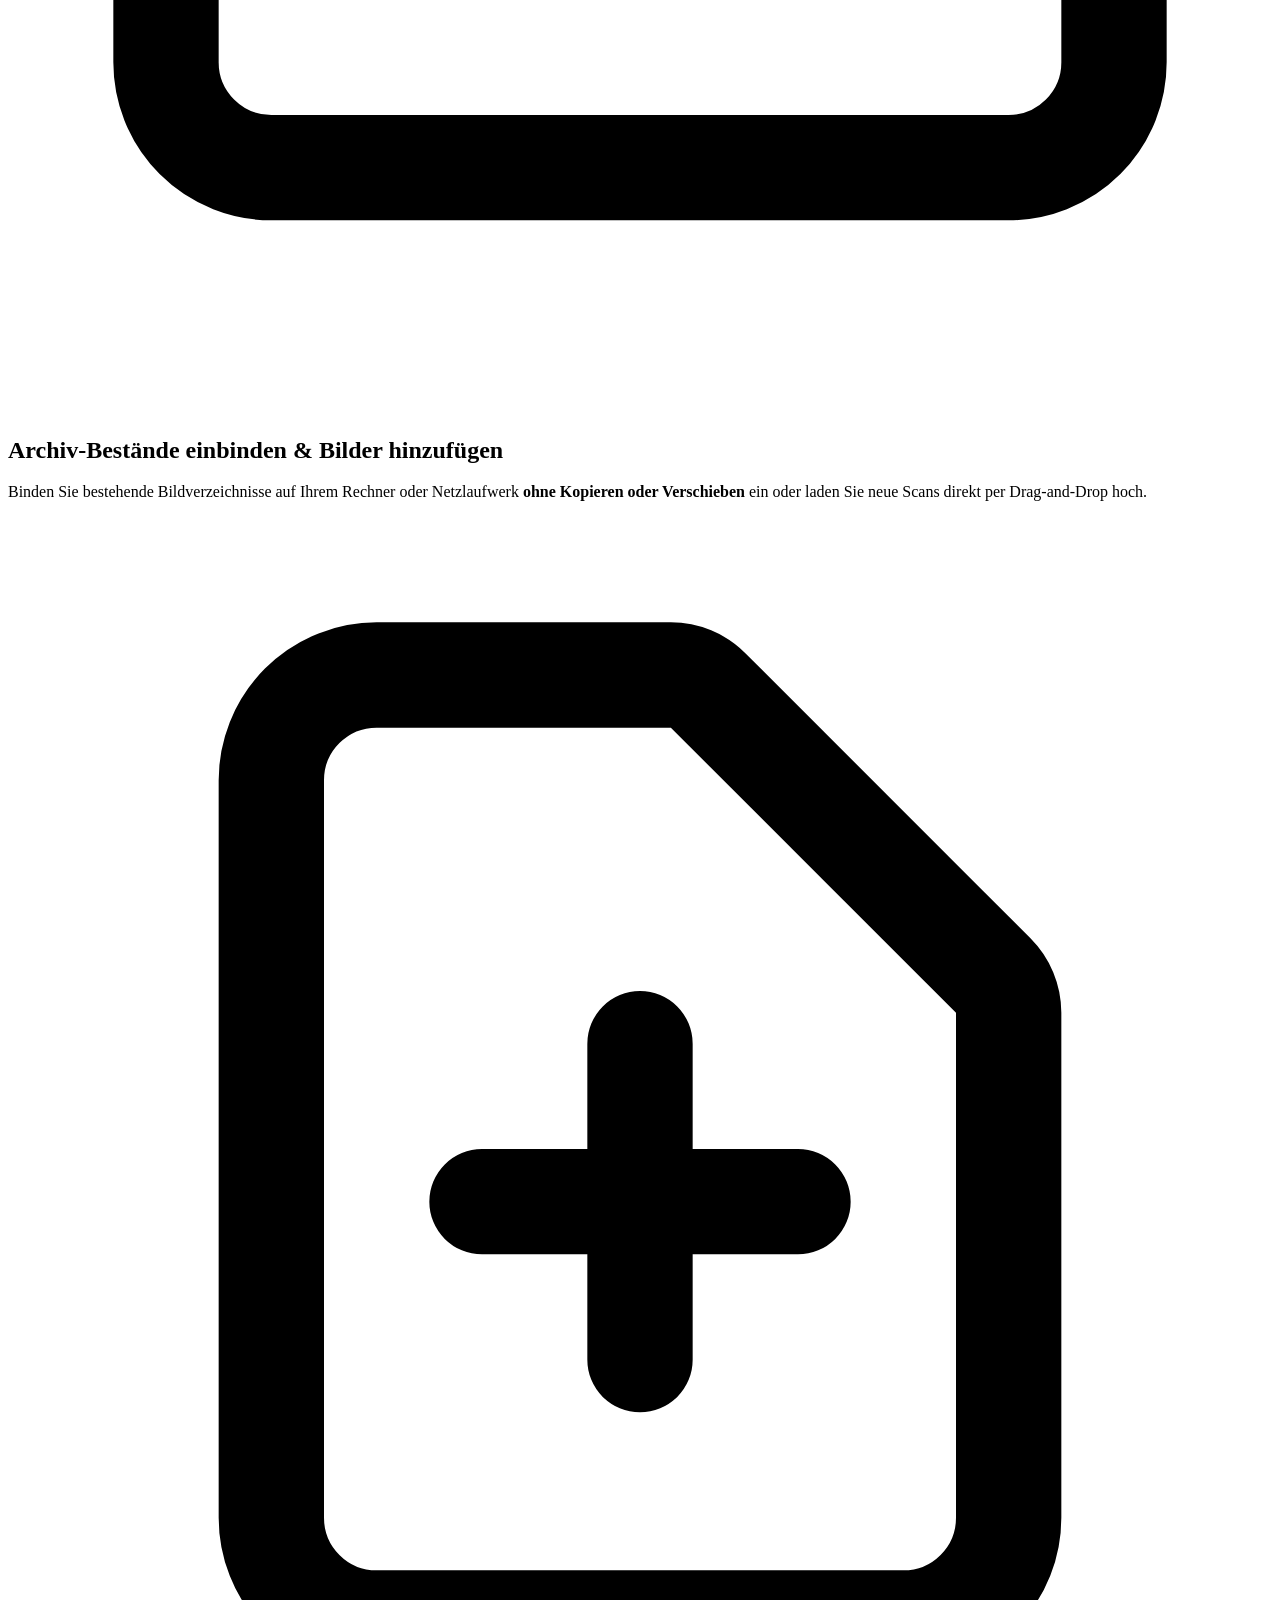
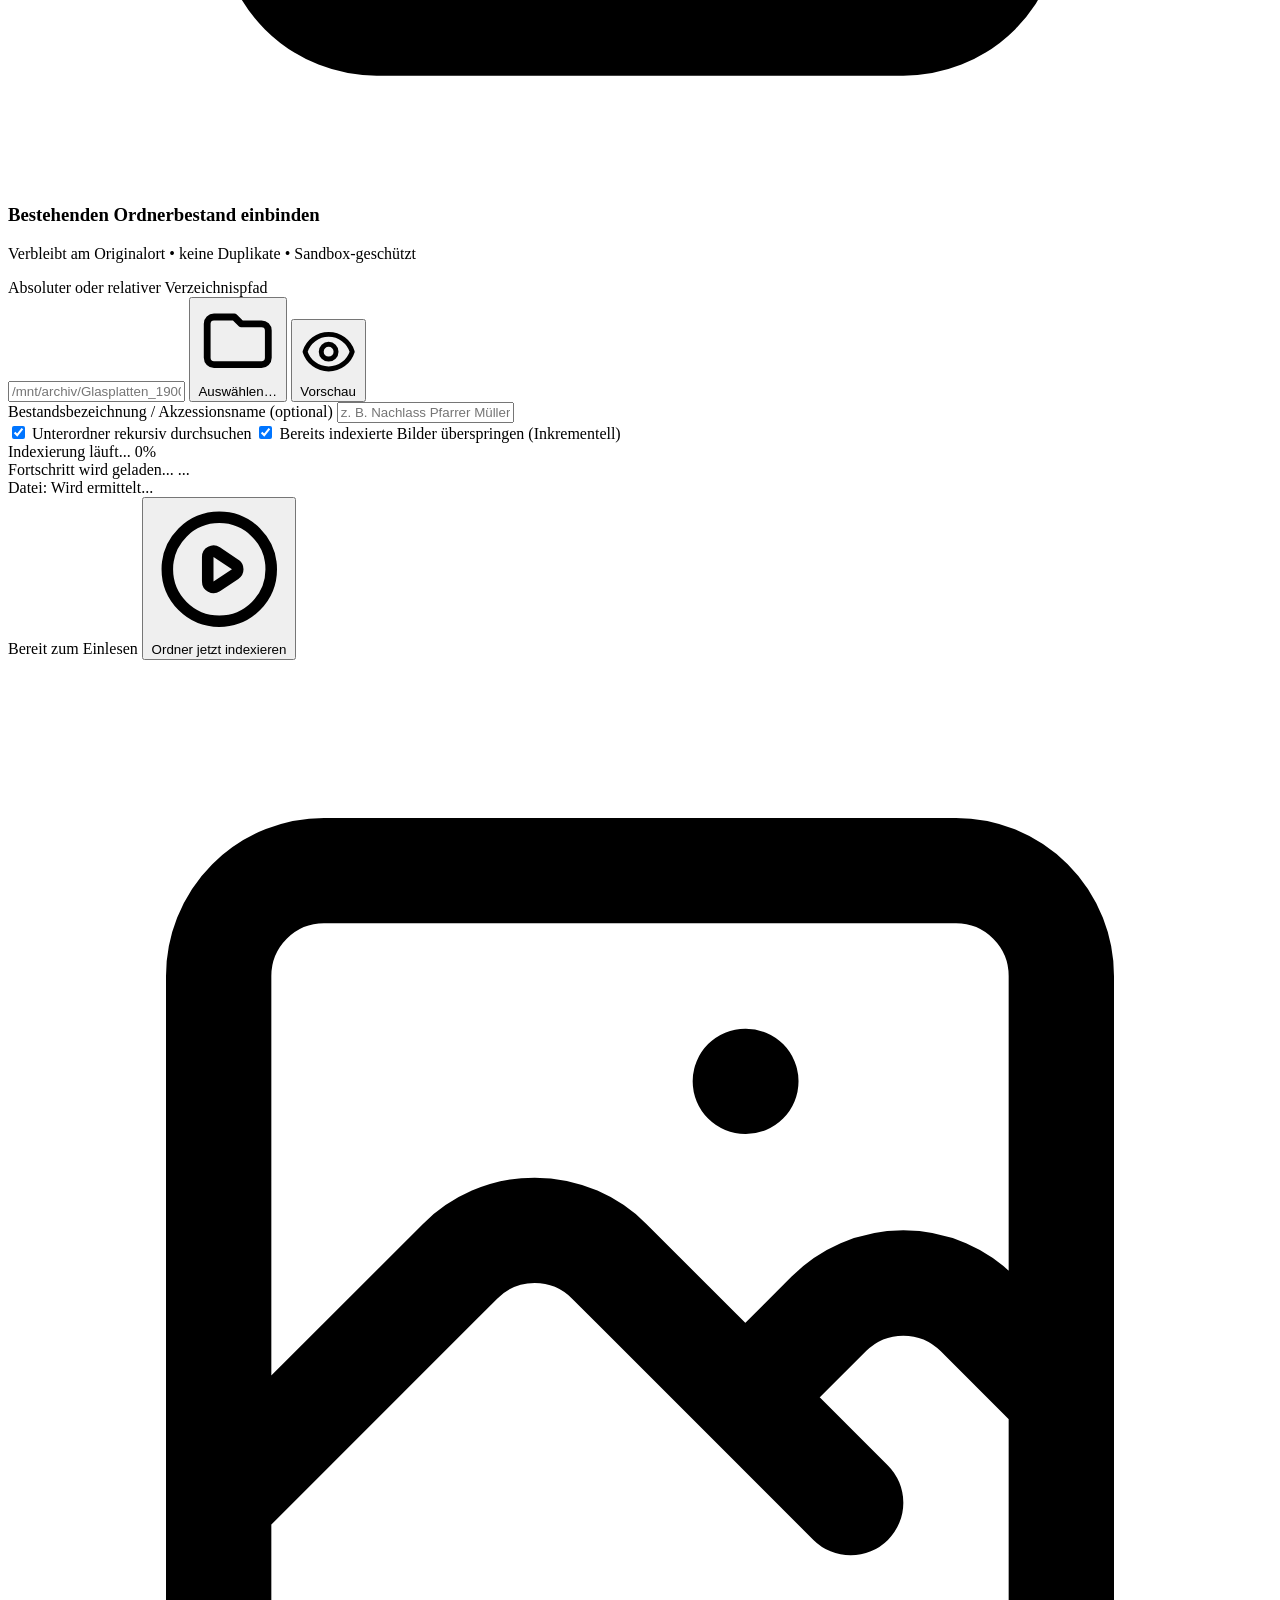
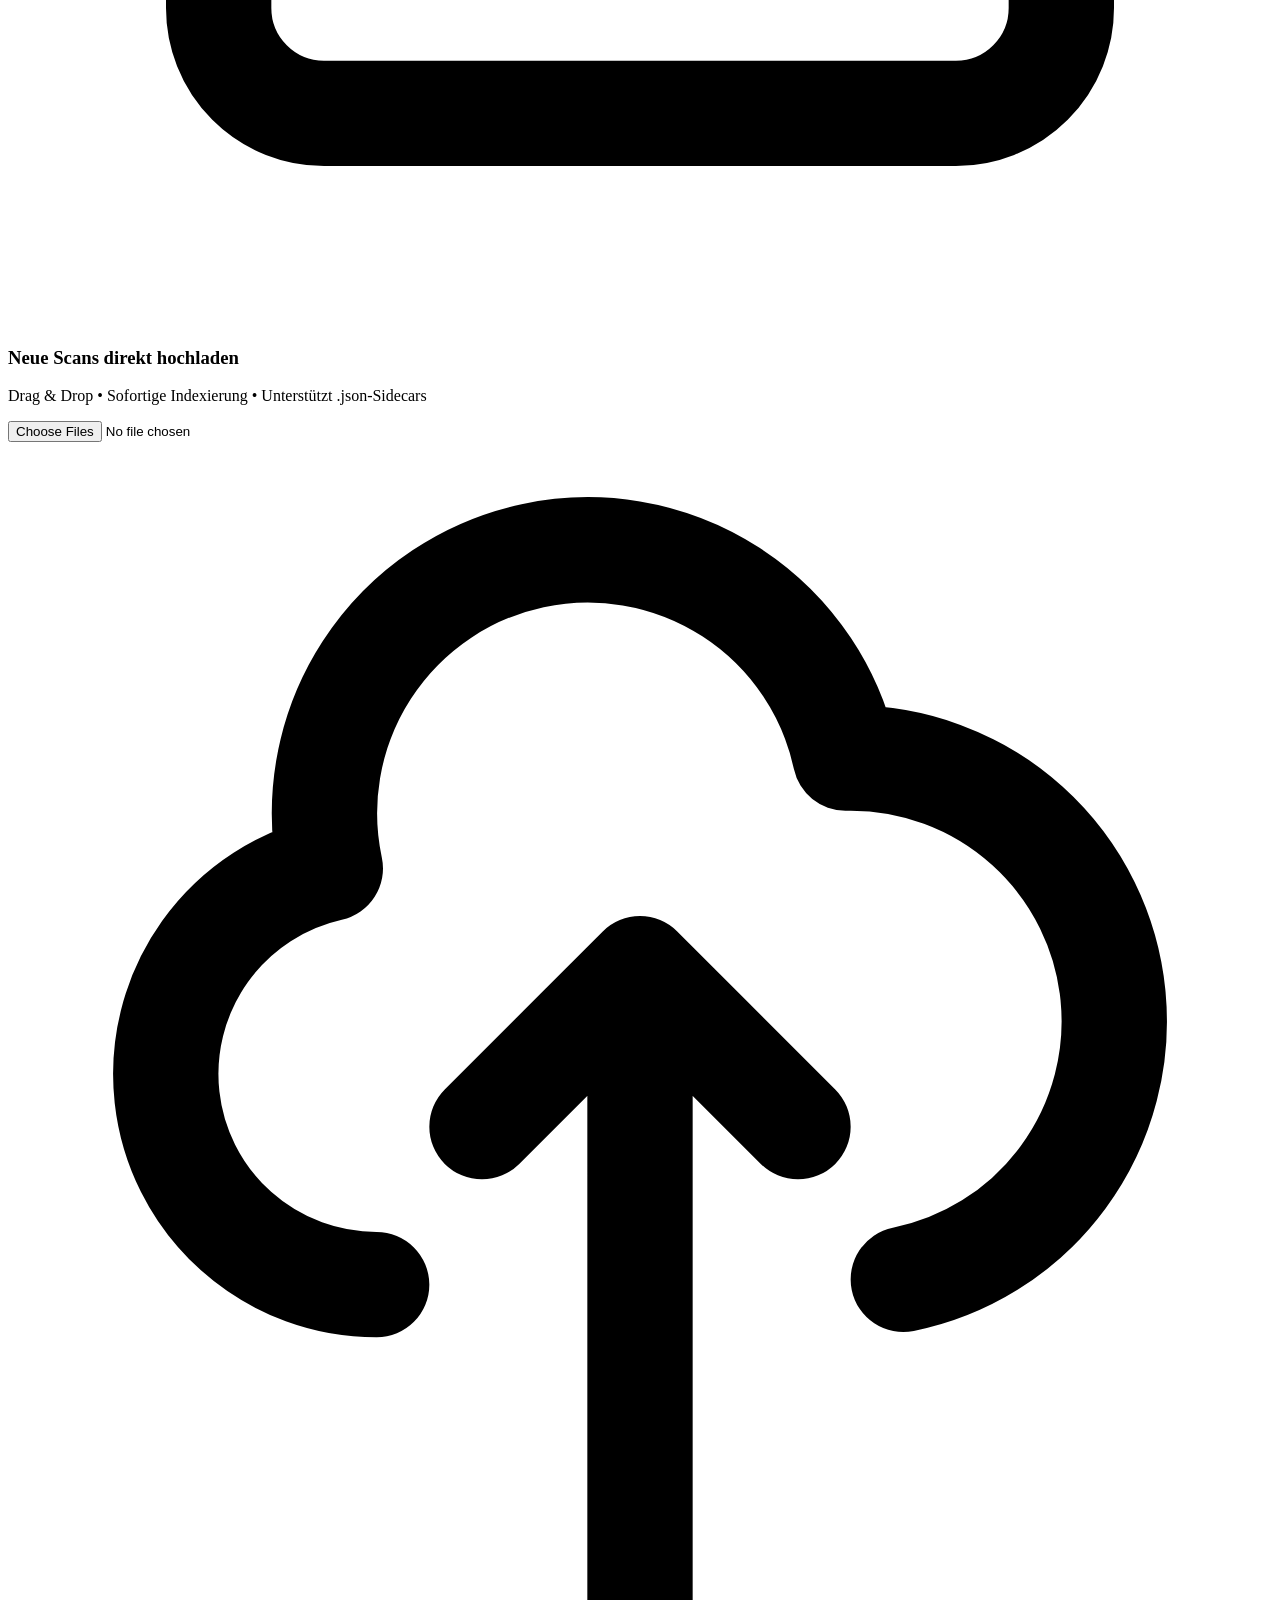
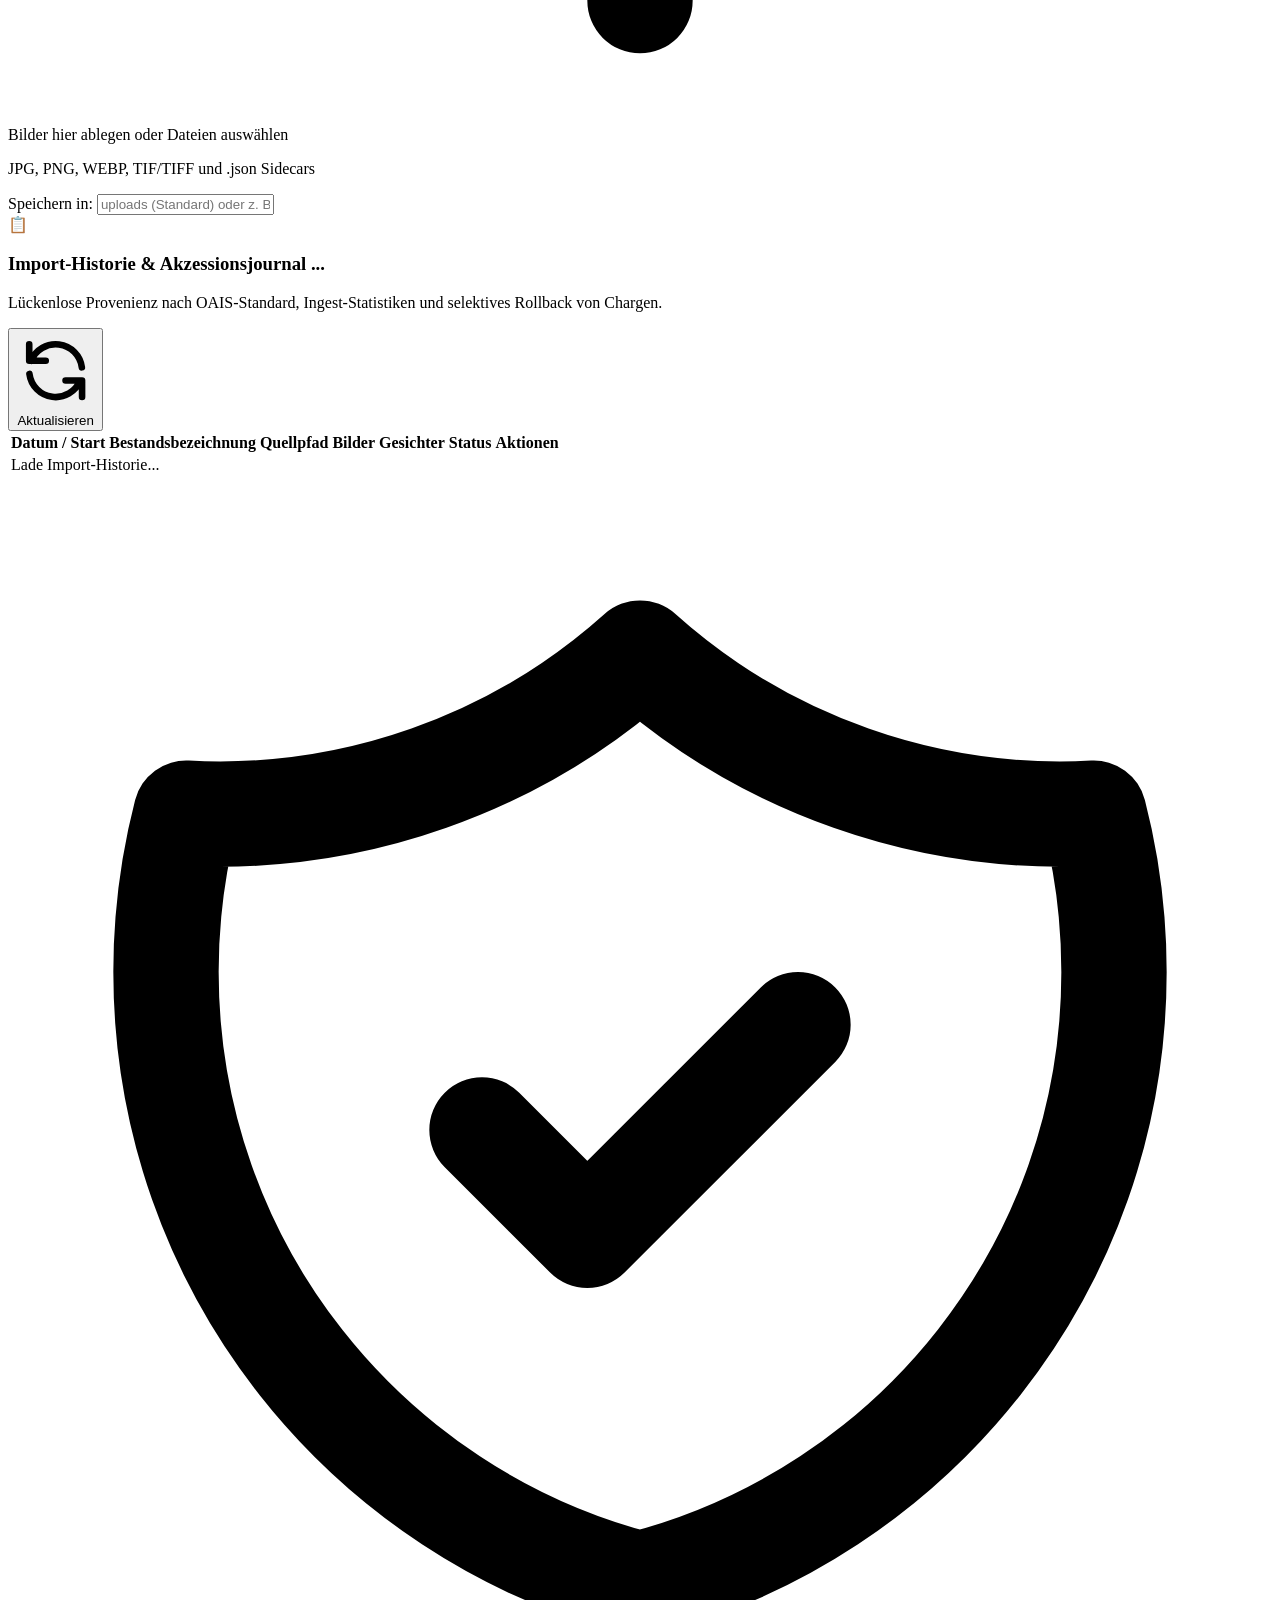
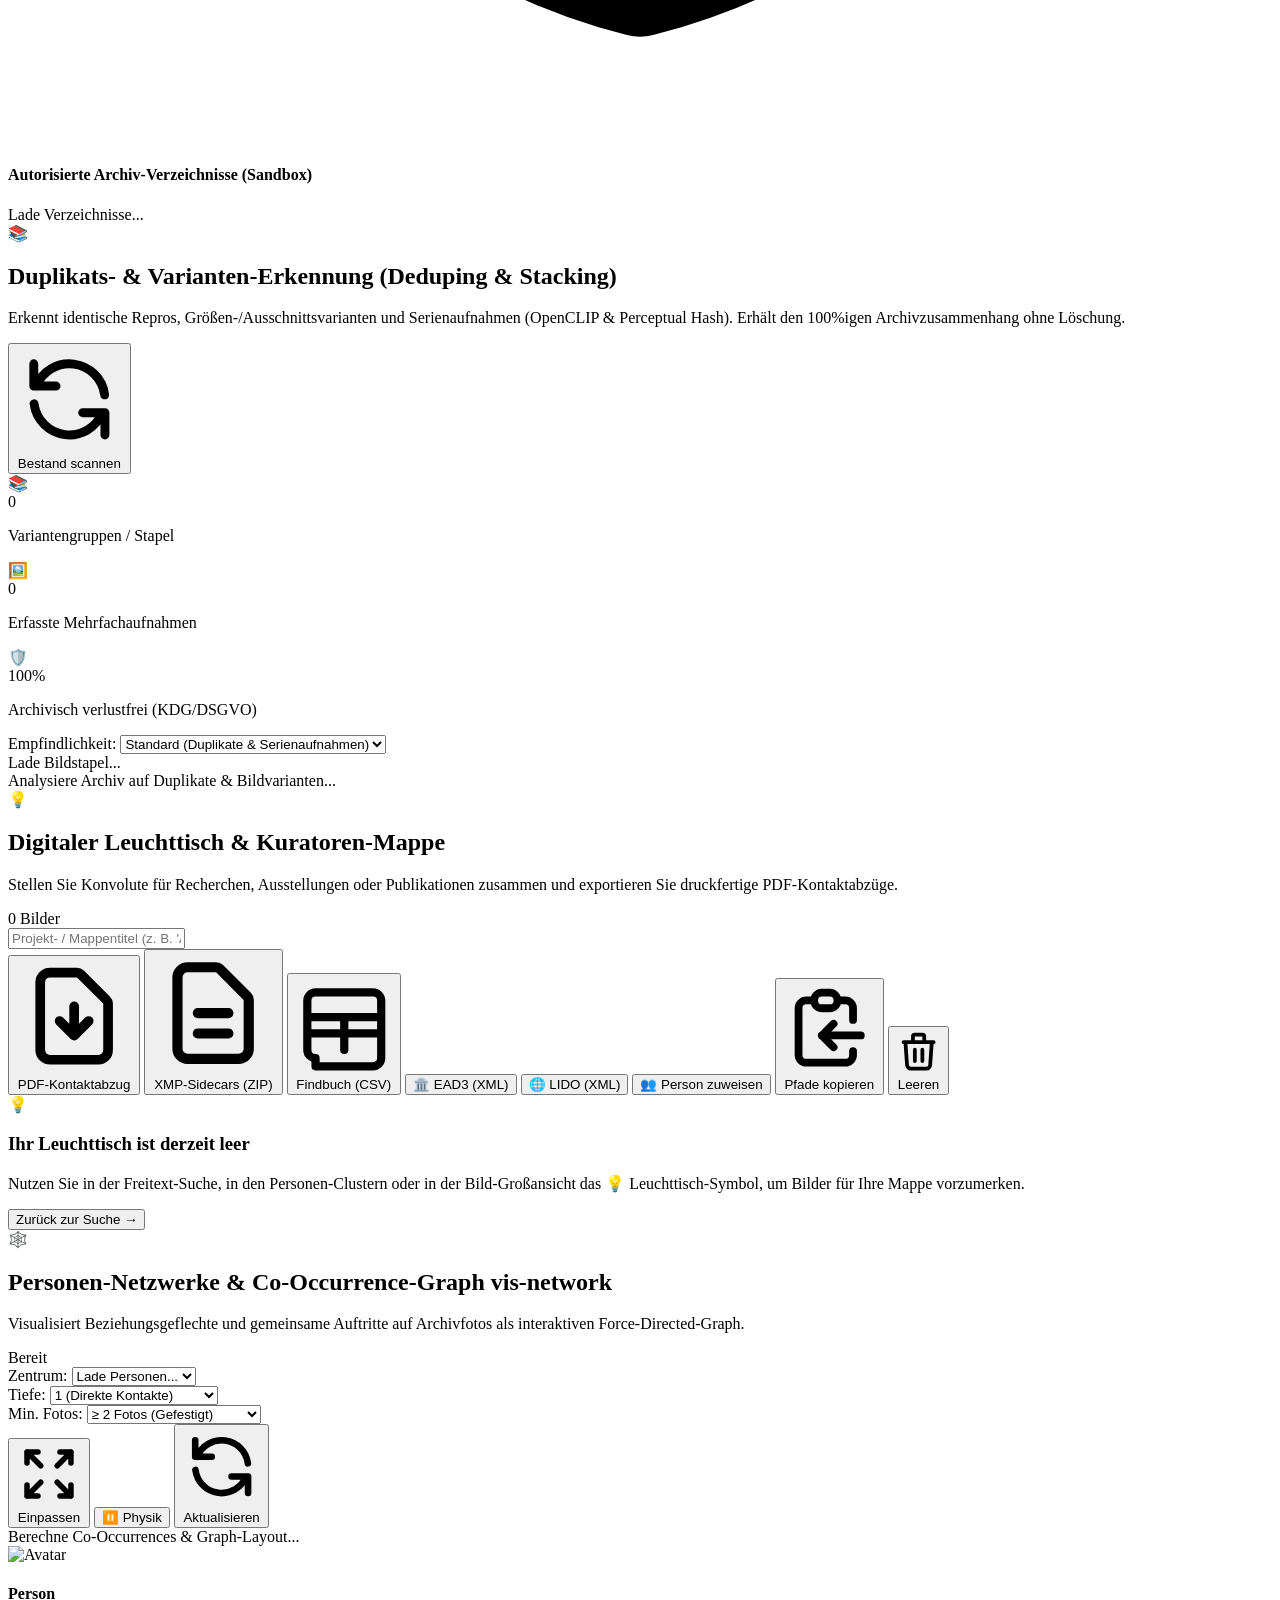
==== commit 0cb06fee: "feat: standard archival exports (EAD3 & LIDO 1.1) and strategic roadmap in todo.md - EAD3 XML Export" ====
--- a/static/index.html
+++ b/static/index.html
@@ -1061,6 +1061,24 @@
               <span>Findbuch (CSV)</span>
             </button>
 
+            <!-- EAD3 XML Export Button -->
+            <button type="button" onclick="exportLightboxEadXml()"
+              id="lightbox-export-ead-btn"
+              class="px-3.5 py-2 bg-slate-800 hover:bg-slate-700 text-slate-200 hover:text-amber-400 border border-slate-700 rounded-xl text-xs sm:text-sm font-medium transition flex items-center gap-1.5 shadow-sm"
+              title="Archivisches EAD3-XML nach ISAD(G) für Archivportal-D, Bundesarchiv und AIS (ScopeArchiv, ACTApro) herunterladen">
+              <span class="text-amber-400 font-mono text-xs">🏛️</span>
+              <span>EAD3 (XML)</span>
+            </button>
+
+            <!-- LIDO 1.1 XML Export Button -->
+            <button type="button" onclick="exportLightboxLidoXml()"
+              id="lightbox-export-lido-btn"
+              class="px-3.5 py-2 bg-slate-800 hover:bg-slate-700 text-slate-200 hover:text-cyan-400 border border-slate-700 rounded-xl text-xs sm:text-sm font-medium transition flex items-center gap-1.5 shadow-sm"
+              title="LIDO 1.1 XML für Museen, Sammlungen, Deutsche Digitale Bibliothek (DDB) und Europeana herunterladen">
+              <span class="text-cyan-400 font-mono text-xs">🌐</span>
+              <span>LIDO (XML)</span>
+            </button>
+
             <!-- Batch Person Zuweisen -->
             <button type="button" onclick="openLightboxBatchPersonModal()"
               id="lightbox-batch-person-btn"
@@ -1293,8 +1311,10 @@
           class="hover:text-amber-400 transition underline underline-offset-4">Bedienungsanleitung</a>
         <a href="/datenschutz.html" target="_blank"
           class="hover:text-amber-400 transition underline underline-offset-4">Datenschutz &amp; DSGVO</a>
-        <a href="/lizenzen.html" target="_blank"
-          class="hover:text-amber-400 transition underline underline-offset-4">Lizenzen &amp; Urheberrecht</a>
+        <button type="button" onclick="openLicensesModal()"
+          class="hover:text-amber-400 transition underline underline-offset-4 cursor-pointer inline-flex items-center gap-1">
+          <span>⚖️ Lizenzen &amp; Urheberrecht</span>
+        </button>
         <a href="/todo.html" target="_blank"
           class="hover:text-amber-400 transition underline underline-offset-4">Roadmap &amp; Backlog</a>
         <a href="/docs" target="_blank" class="hover:text-amber-400 transition underline underline-offset-4">API
@@ -1318,7 +1338,7 @@
   </svg>
 
   <!-- ================= BILD-DETAIL MODAL ================= -->
-  <div id="image-modal"
+  <div id="image-modal" role="dialog" aria-modal="true" aria-labelledby="modal-filename"
     class="fixed inset-0 z-50 hidden flex items-center justify-center p-2 sm:p-4 md:p-6 bg-slate-950/85 backdrop-blur-md">
     <div id="image-modal-dialog"
       class="relative bg-slate-900 border border-slate-800 rounded-2xl max-w-5xl xl:max-w-6xl w-full max-h-[94vh] flex flex-col shadow-2xl overflow-hidden transition-all duration-300">
@@ -2409,6 +2429,26 @@
     <span id="toast-message">Meldung</span>
   </div>
 
+  <!-- Undo Toast Notification mit interaktiver Schaltfläche -->
+  <div id="undo-toast"
+    class="fixed bottom-5 right-5 z-50 hidden max-w-md bg-slate-900 border border-amber-500/50 text-slate-100 px-4 py-3 rounded-xl shadow-2xl flex items-center justify-between gap-4 text-xs sm:text-sm backdrop-blur-md transition-all">
+    <div class="flex items-center gap-2.5">
+      <span class="text-base">↩️</span>
+      <span id="undo-toast-message">Aktion durchgeführt</span>
+    </div>
+    <div class="flex items-center gap-2">
+      <button type="button" id="undo-toast-btn"
+        class="px-3 py-1 rounded-lg bg-amber-500 hover:bg-amber-400 text-slate-950 font-bold text-xs transition shadow-md">
+        Rückgängig
+      </button>
+      <button type="button" onclick="dismissUndoToast()"
+        class="p-1 rounded text-slate-400 hover:text-slate-200 text-xs">
+        ✕
+      </button>
+    </div>
+  </div>
+
+
   <!-- ================= PDF-EXPORT MODAL ================= -->
   <div id="pdf-export-modal"
     class="fixed inset-0 z-50 hidden flex items-center justify-center p-4 sm:p-6 bg-slate-950/80 backdrop-blur-md">
@@ -2633,7 +2673,10 @@
           </div>
         </div>
       </div>
-      <div class="pt-3 border-t border-slate-800 flex justify-end">
+      <div class="pt-3 border-t border-slate-800 flex items-center justify-between">
+        <button type="button" onclick="closeShortcutsModal(); openLicensesModal();" class="text-xs text-amber-400 hover:text-amber-300 transition underline underline-offset-4 flex items-center gap-1 font-medium">
+          <span>⚖️ Lizenzen &amp; Open Source</span>
+        </button>
         <button type="button" onclick="closeShortcutsModal()" class="px-4 py-2 bg-slate-800 hover:bg-slate-700 text-slate-200 rounded-xl transition text-xs font-medium">
           Schließen
         </button>
@@ -2684,10 +2727,282 @@
     </div>
   </div>
 
+  <!-- Modal: In-App Lizenzen & Open-Source-Hinweise (Rechtliche Compliance) -->
+  <div id="licenses-modal" class="fixed inset-0 z-50 hidden flex items-center justify-center p-3 sm:p-6 bg-slate-950/85 backdrop-blur-md animate-fadeIn select-none">
+    <div class="relative bg-slate-900 border border-slate-800 rounded-2xl max-w-4xl w-full max-h-[90vh] flex flex-col shadow-2xl overflow-hidden select-text">
+      
+      <!-- Modal Header -->
+      <div class="px-5 py-4 border-b border-slate-800 flex items-center justify-between bg-slate-900/95 sticky top-0 z-20">
+        <div class="flex items-center gap-3">
+          <div class="w-10 h-10 rounded-xl bg-amber-500/10 border border-amber-500/30 text-amber-400 flex items-center justify-center text-xl flex-shrink-0">
+            ⚖️
+          </div>
+          <div>
+            <h3 class="text-base font-bold text-slate-100 flex items-center gap-2">
+              <span>Lizenzen &amp; Open-Source-Hinweise</span>
+              <span class="px-2 py-0.5 rounded-full bg-slate-800 text-slate-400 text-[10px] font-mono font-medium">MIT &amp; Third-Party</span>
+            </h3>
+            <p class="text-xs text-slate-400 mt-0.5">
+              Rechtliche Transparenz, Urheberrechte &amp; Third-Party Compliance gemäß ISO/IEC 5230
+            </p>
+          </div>
+        </div>
+        <button type="button" onclick="closeLicensesModal()"
+          class="w-8 h-8 rounded-xl bg-slate-800 hover:bg-slate-700 text-slate-400 hover:text-slate-200 flex items-center justify-center transition text-base"
+          title="Schließen (Esc)">
+          ✕
+        </button>
+      </div>
+
+      <!-- Navigation Tabs im Modal -->
+      <div class="px-5 pt-3 border-b border-slate-800 bg-slate-950/60 flex items-center gap-2">
+        <button type="button" id="lic-tab-components-btn" onclick="switchLicenseTab('lic-tab-components')"
+          class="px-3.5 py-1.5 rounded-lg text-xs font-semibold bg-amber-500 text-slate-950 transition">
+          1. Software-Komponenten
+        </button>
+        <button type="button" id="lic-tab-models-btn" onclick="switchLicenseTab('lic-tab-models')"
+          class="px-3.5 py-1.5 rounded-lg text-xs font-medium text-slate-400 hover:text-slate-200 transition">
+          2. KI-Modelle &amp; Gewichte
+        </button>
+        <button type="button" id="lic-tab-texts-btn" onclick="switchLicenseTab('lic-tab-texts')"
+          class="px-3.5 py-1.5 rounded-lg text-xs font-medium text-slate-400 hover:text-slate-200 transition">
+          3. Vollständige Lizenztexte
+        </button>
+      </div>
+
+      <!-- Scrollbarer Inhalt -->
+      <div class="p-5 sm:p-6 overflow-y-auto space-y-6 text-xs text-slate-300">
+
+        <!-- TAB 1: Software-Komponenten -->
+        <div id="lic-tab-components" class="space-y-4">
+          <div class="p-3.5 rounded-xl bg-amber-500/10 border border-amber-500/20 text-slate-200">
+            <span class="font-bold text-amber-400">Projektlizenz:</span> Dieses Archivsystem steht unter der 
+            <strong>MIT-Lizenz</strong> (Copyright &copy; 2026 Archiv &amp; Museum). Alle Daten, Vektoren und Metadaten 
+            verbleiben zu 100 % lokal auf Ihrer Infrastruktur.
+          </div>
+
+          <div class="border border-slate-800 rounded-xl overflow-hidden">
+            <table class="w-full text-left text-xs border-collapse">
+              <thead class="bg-slate-950 text-slate-400 font-mono text-[11px] uppercase border-b border-slate-800">
+                <tr>
+                  <th class="p-2.5 sm:px-3.5">Komponente</th>
+                  <th class="p-2.5 sm:px-3.5">Lizenz</th>
+                  <th class="p-2.5 sm:px-3.5">Verwendung im System</th>
+                </tr>
+              </thead>
+              <tbody class="divide-y divide-slate-800/60 font-sans">
+                <tr class="hover:bg-slate-800/30">
+                  <td class="p-2.5 sm:px-3.5 font-bold text-slate-100">FastAPI &amp; Uvicorn</td>
+                  <td class="p-2.5 sm:px-3.5 text-amber-400 font-mono text-[11px]">MIT / BSD-3</td>
+                  <td class="p-2.5 sm:px-3.5 text-slate-400">Asynchrones Web-Framework &amp; ASGI Server</td>
+                </tr>
+                <tr class="hover:bg-slate-800/30">
+                  <td class="p-2.5 sm:px-3.5 font-bold text-slate-100">Qdrant &amp; Client</td>
+                  <td class="p-2.5 sm:px-3.5 text-amber-400 font-mono text-[11px]">Apache 2.0</td>
+                  <td class="p-2.5 sm:px-3.5 text-slate-400">Vektordatenbank (lokale Container-Instanz)</td>
+                </tr>
+                <tr class="hover:bg-slate-800/30">
+                  <td class="p-2.5 sm:px-3.5 font-bold text-slate-100">PyTorch &amp; Torchvision</td>
+                  <td class="p-2.5 sm:px-3.5 text-amber-400 font-mono text-[11px]">BSD-Style</td>
+                  <td class="p-2.5 sm:px-3.5 text-slate-400">GPU/CPU Tensor-Inferenz &amp; Merkmalsextraktion</td>
+                </tr>
+                <tr class="hover:bg-slate-800/30">
+                  <td class="p-2.5 sm:px-3.5 font-bold text-slate-100">OpenCLIP</td>
+                  <td class="p-2.5 sm:px-3.5 text-amber-400 font-mono text-[11px]">MIT License</td>
+                  <td class="p-2.5 sm:px-3.5 text-slate-400">Multimodale Text- und Bild-Vektoreinbettungen</td>
+                </tr>
+                <tr class="hover:bg-slate-800/30">
+                  <td class="p-2.5 sm:px-3.5 font-bold text-slate-100">ONNX Runtime (GPU)</td>
+                  <td class="p-2.5 sm:px-3.5 text-amber-400 font-mono text-[11px]">MIT License</td>
+                  <td class="p-2.5 sm:px-3.5 text-slate-400">Hochperformante Ausführung von Gesichtsmodellen</td>
+                </tr>
+                <tr class="hover:bg-slate-800/30">
+                  <td class="p-2.5 sm:px-3.5 font-bold text-slate-100">Pillow (PIL)</td>
+                  <td class="p-2.5 sm:px-3.5 text-amber-400 font-mono text-[11px]">HPND</td>
+                  <td class="p-2.5 sm:px-3.5 text-slate-400">Bilddekodierung, EXIF/IPTC/XMP &amp; Caching</td>
+                </tr>
+                <tr class="hover:bg-slate-800/30">
+                  <td class="p-2.5 sm:px-3.5 font-bold text-slate-100">NumPy &amp; Scikit-learn</td>
+                  <td class="p-2.5 sm:px-3.5 text-amber-400 font-mono text-[11px]">BSD 3-Clause</td>
+                  <td class="p-2.5 sm:px-3.5 text-slate-400">Vektormathematik &amp; DBSCAN-Clustering</td>
+                </tr>
+                <tr class="hover:bg-slate-800/30">
+                  <td class="p-2.5 sm:px-3.5 font-bold text-slate-100">SQLite (sqlite3)</td>
+                  <td class="p-2.5 sm:px-3.5 text-emerald-400 font-mono text-[11px]">Public Domain</td>
+                  <td class="p-2.5 sm:px-3.5 text-slate-400">Metadaten-, Zweiblatt- &amp; Fixity-Speicherung</td>
+                </tr>
+                <tr class="hover:bg-slate-800/30">
+                  <td class="p-2.5 sm:px-3.5 font-bold text-slate-100">OpenSeadragon</td>
+                  <td class="p-2.5 sm:px-3.5 text-amber-400 font-mono text-[11px]">New BSD</td>
+                  <td class="p-2.5 sm:px-3.5 text-slate-400">IIIF 3.0 Deep-Zoom Kachelbetrachter</td>
+                </tr>
+                <tr class="hover:bg-slate-800/30">
+                  <td class="p-2.5 sm:px-3.5 font-bold text-slate-100">Cropper.js &amp; Tailwind</td>
+                  <td class="p-2.5 sm:px-3.5 text-amber-400 font-mono text-[11px]">MIT License</td>
+                  <td class="p-2.5 sm:px-3.5 text-slate-400">Bildausschnitt-Suche &amp; 100% Offline-UI</td>
+                </tr>
+              </tbody>
+            </table>
+          </div>
+        </div>
+
+        <!-- TAB 2: KI-Modelle & Gewichte -->
+        <div id="lic-tab-models" class="space-y-4 hidden">
+          <div class="p-4 rounded-xl bg-slate-950 border border-slate-800 space-y-2">
+            <h4 class="font-bold text-slate-100 text-sm flex items-center gap-2">
+              <span>A. OpenCLIP (ViT-B-32 / laion2b_s34b_b79k)</span>
+              <span class="px-2 py-0.2 rounded bg-emerald-500/10 text-emerald-400 font-mono text-[10px]">MIT License</span>
+            </h4>
+            <p class="text-slate-300">
+              OpenCLIP dient der semantischen Bild- und Freitextsuche. Es bildet visuelle Motive und natürliche 
+              Sprache in denselben 512-dimensionalen Vektorraum ab.
+            </p>
+            <div class="text-[11px] text-slate-400">
+              • <strong>Trainingsdaten:</strong> LAION-2B (öffentlich zugängliche Bild-Text-Paare)<br>
+              • <strong>Rechtliche Einordnung:</strong> Frei nutzbar für wissenschaftliche, kulturelle, private und gewerbliche Zwecke.
+            </div>
+          </div>
+
+          <div class="p-4 rounded-xl bg-slate-950 border border-slate-800 space-y-2">
+            <h4 class="font-bold text-slate-100 text-sm flex items-center gap-2">
+              <span>B. InsightFace (ArcFace &amp; RetinaFace / buffalo_l)</span>
+              <span class="px-2 py-0.2 rounded bg-amber-500/10 text-amber-400 font-mono text-[10px]">Non-Commercial Research</span>
+            </h4>
+            <p class="text-slate-300">
+              InsightFace wird für die Gesichtsdetektion und biometrische Merkmalsextraktion auf Porträts eingesetzt.
+            </p>
+            <div class="p-3 rounded-lg bg-amber-950/20 border border-amber-500/20 text-[11px] text-amber-200/90 space-y-1">
+              <p class="font-semibold text-amber-300">Wichtiger rechtlicher Nutzungshinweis:</p>
+              <p>
+                Die Modellgewichte von InsightFace stehen unter einer <strong>nicht-kommerziellen Lizenz für Forschung, Bildung und Gemeinnützigkeit</strong>.
+                Die Nutzung durch Museen, Bibliotheken, Archive und wissenschaftliche Forschungseinrichtungen im Rahmen des öffentlichen Kulturauftrags fällt unter die freie, nicht-kommerzielle Nutzung.
+              </p>
+              <p class="text-slate-400">
+                Für eine kommerzielle Weitervermarktung in gewerblichen Cloud-Produkten ist eine gesonderte Lizenz der Autoren erforderlich oder die biometrische Gesichtserkennung zu deaktivieren (`ENABLE_FACE_RECOGNITION=false`).
+              </p>
+            </div>
+          </div>
+        </div>
+
+        <!-- TAB 3: Lizenz-Volltexte -->
+        <div id="lic-tab-texts" class="space-y-4 hidden">
+          <p class="text-slate-400 text-xs">
+            Nachfolgend finden Sie die vollständigen, standardisierten Lizenz- und Haftungsausschlusstexte der verwendeten Komponenten:
+          </p>
+
+          <details class="group border border-slate-800 rounded-xl bg-slate-950 p-3">
+            <summary class="font-bold text-slate-200 cursor-pointer flex items-center justify-between text-xs">
+              <span>MIT License (Volltext &amp; Disclaimer)</span>
+              <span class="text-slate-500 group-open:rotate-180 transition">▼</span>
+            </summary>
+            <pre class="mt-3 p-3 bg-slate-900 rounded-lg text-[11px] font-mono text-slate-300 whitespace-pre-wrap leading-relaxed border border-slate-800">Permission is hereby granted, free of charge, to any person obtaining a copy of this software and associated documentation files (the "Software"), to deal in the Software without restriction, including without limitation the rights to use, copy, modify, merge, publish, distribute, sublicense, and/or sell copies of the Software, and to permit persons to whom the Software is furnished to do so, subject to the following conditions:
+
+The above copyright notice and this permission notice shall be included in all copies or substantial portions of the Software.
+
+THE SOFTWARE IS PROVIDED "AS IS", WITHOUT WARRANTY OF ANY KIND, EXPRESS OR IMPLIED, INCLUDING BUT NOT LIMITED TO THE WARRANTIES OF MERCHANTABILITY, FITNESS FOR A PARTICULAR PURPOSE AND NONINFRINGEMENT. IN NO EVENT SHALL THE AUTHORS OR COPYRIGHT HOLDERS BE LIABLE FOR ANY CLAIM, DAMAGES OR OTHER LIABILITY, WHETHER IN AN ACTION OF CONTRACT, TORT OR OTHERWISE, ARISING FROM, OUT OF OR IN CONNECTION WITH THE SOFTWARE OR THE USE OR OTHER DEALINGS IN THE SOFTWARE.</pre>
+          </details>
+
+          <details class="group border border-slate-800 rounded-xl bg-slate-950 p-3">
+            <summary class="font-bold text-slate-200 cursor-pointer flex items-center justify-between text-xs">
+              <span>BSD 3-Clause License (Volltext &amp; Disclaimer)</span>
+              <span class="text-slate-500 group-open:rotate-180 transition">▼</span>
+            </summary>
+            <pre class="mt-3 p-3 bg-slate-900 rounded-lg text-[11px] font-mono text-slate-300 whitespace-pre-wrap leading-relaxed border border-slate-800">Redistribution and use in source and binary forms, with or without modification, are permitted provided that the following conditions are met:
+
+1. Redistributions of source code must retain the above copyright notice, this list of conditions and the following disclaimer.
+2. Redistributions in binary form must reproduce the above copyright notice, this list of conditions and the following disclaimer in the documentation and/or other materials provided with the distribution.
+3. Neither the name of the copyright holder nor the names of its contributors may be used to endorse or promote products derived from this software without specific prior written permission.
+
+THIS SOFTWARE IS PROVIDED BY THE COPYRIGHT HOLDERS AND CONTRIBUTORS "AS IS" AND ANY EXPRESS OR IMPLIED WARRANTIES, INCLUDING, BUT NOT LIMITED TO, THE IMPLIED WARRANTIES OF MERCHANTABILITY AND FITNESS FOR A PARTICULAR PURPOSE ARE DISCLAIMED. IN NO EVENT SHALL THE COPYRIGHT HOLDER OR CONTRIBUTORS BE LIABLE FOR ANY DIRECT, INDIRECT, INCIDENTAL, SPECIAL, EXEMPLARY, OR CONSEQUENTIAL DAMAGES (INCLUDING, BUT NOT LIMITED TO, PROCUREMENT OF SUBSTITUTE GOODS OR SERVICES; LOSS OF USE, DATA, OR PROFITS; OR BUSINESS INTERRUPTION) HOWEVER CAUSED AND ON ANY THEORY OF LIABILITY, WHETHER IN CONTRACT, STRICT LIABILITY, OR TORT (INCLUDING NEGLIGENCE OR OTHERWISE) ARISING IN ANY WAY OUT OF THE USE OF THIS SOFTWARE, EVEN IF ADVISED OF THE POSSIBILITY OF SUCH DAMAGE.</pre>
+          </details>
+
+          <details class="group border border-slate-800 rounded-xl bg-slate-950 p-3">
+            <summary class="font-bold text-slate-200 cursor-pointer flex items-center justify-between text-xs">
+              <span>Apache License, Version 2.0 (Auszug)</span>
+              <span class="text-slate-500 group-open:rotate-180 transition">▼</span>
+            </summary>
+            <pre class="mt-3 p-3 bg-slate-900 rounded-lg text-[11px] font-mono text-slate-300 whitespace-pre-wrap leading-relaxed border border-slate-800">Licensed under the Apache License, Version 2.0 (the "License"); you may not use this file except in compliance with the License. You may obtain a copy of the License at: http://www.apache.org/licenses/LICENSE-2.0
+
+Unless required by applicable law or agreed to in writing, software distributed under the License is distributed on an "AS IS" BASIS, WITHOUT WARRANTIES OR CONDITIONS OF ANY KIND, either express or implied. See the License for the specific language governing permissions and limitations under the License.</pre>
+          </details>
+
+          <details class="group border border-slate-800 rounded-xl bg-slate-950 p-3">
+            <summary class="font-bold text-slate-200 cursor-pointer flex items-center justify-between text-xs">
+              <span>HPND License — Pillow / Secret Labs AB</span>
+              <span class="text-slate-500 group-open:rotate-180 transition">▼</span>
+            </summary>
+            <pre class="mt-3 p-3 bg-slate-900 rounded-lg text-[11px] font-mono text-slate-300 whitespace-pre-wrap leading-relaxed border border-slate-800">Permission to use, copy, modify, and distribute this software and its documentation for any purpose and without fee is hereby granted, provided that the above copyright notice appear in all copies and that both that copyright notice and this permission notice appear in supporting documentation.
+
+SECRET LABS AB AND THE AUTHOR DISCLAIMS ALL WARRANTIES WITH REGARD TO THIS SOFTWARE, INCLUDING ALL IMPLIED WARRANTIES OF MERCHANTABILITY AND FITNESS. IN NO EVENT SHALL SECRET LABS AB OR THE AUTHOR BE LIABLE FOR ANY SPECIAL, INDIRECT OR CONSEQUENTIAL DAMAGES OR ANY DAMAGES WHATSOEVER RESULTING FROM LOSS OF USE, DATA OR PROFITS.</pre>
+          </details>
+        </div>
+
+      </div>
+
+      <!-- Modal Footer -->
+      <div class="px-5 py-3 border-t border-slate-800 flex items-center justify-between bg-slate-950/80">
+        <a href="/lizenzen.html" target="_blank"
+          class="text-xs text-amber-400 hover:text-amber-300 transition underline underline-offset-4 flex items-center gap-1.5 font-medium">
+          <span>📄 Ausführliche Dokumentation (lizenzen.html)</span>
+          <svg class="w-3.5 h-3.5" fill="none" stroke="currentColor" viewBox="0 0 24 24">
+            <path stroke-linecap="round" stroke-linejoin="round" stroke-width="2" d="M10 6H6a2 2 0 00-2 2v10a2 2 0 002 2h10a2 2 0 002-2v-4M14 4h6m0 0v6m0-6L10 14"/>
+          </svg>
+        </a>
+        <button type="button" onclick="closeLicensesModal()"
+          class="px-4 py-2 bg-slate-800 hover:bg-slate-700 text-slate-200 rounded-xl transition text-xs font-semibold">
+          Schließen
+        </button>
+      </div>
+
+    </div>
+  </div>
+
+  <!-- Confirm Modal (UX-Konsistenz: Ersetzt native window.confirm) -->
+  <div id="confirm-modal" role="dialog" aria-modal="true" aria-labelledby="confirm-modal-title" class="fixed inset-0 z-[100] bg-slate-950/80 backdrop-blur-sm hidden items-center justify-center p-4">
+    <div class="bg-slate-900 border border-slate-700/80 rounded-2xl shadow-2xl max-w-md w-full overflow-hidden animate-in fade-in zoom-in-95 duration-150">
+      <div class="p-5 flex items-start gap-4">
+        <div id="confirm-modal-icon-container" class="w-10 h-10 rounded-xl bg-amber-500/10 border border-amber-500/20 text-amber-400 flex items-center justify-center shrink-0">
+          <svg id="confirm-modal-icon" class="w-5 h-5" fill="none" stroke="currentColor" viewBox="0 0 24 24">
+            <path stroke-linecap="round" stroke-linejoin="round" stroke-width="2" d="M12 9v2m0 4h.01m-6.938 4h13.856c1.54 0 2.502-1.667 1.732-3L13.732 4c-.77-1.333-2.694-1.333-3.464 0L3.34 16c-.77 1.333.192 3 1.732 3z"/>
+          </svg>
+        </div>
+        <div class="flex-1 min-w-0">
+          <h3 id="confirm-modal-title" class="text-base font-semibold text-slate-100">Bestätigung erforderlich</h3>
+          <p id="confirm-modal-message" class="text-xs text-slate-400 mt-1.5 leading-relaxed">Möchten Sie diese Aktion wirklich durchführen?</p>
+        </div>
+      </div>
+      <div class="px-5 py-3 bg-slate-950/80 border-t border-slate-800 flex items-center justify-end gap-2.5">
+        <button id="confirm-modal-cancel" type="button" class="px-3.5 py-1.5 rounded-xl text-xs font-medium text-slate-300 hover:text-white bg-slate-800 hover:bg-slate-700 transition cursor-pointer">
+          Abbrechen
+        </button>
+        <button id="confirm-modal-action" type="button" class="px-4 py-1.5 rounded-xl text-xs font-semibold text-white bg-amber-600 hover:bg-amber-500 transition shadow-sm cursor-pointer">
+          Bestätigen
+        </button>
+      </div>
+    </div>
+  </div>
+
+  <!-- Undo Toast (Schutz vor versehentlichem Löschen / Datenverlust) -->
+  <div id="undo-toast" class="fixed bottom-6 right-6 z-[95] hidden items-center gap-3 bg-slate-900/95 backdrop-blur border border-slate-700 text-slate-200 px-4 py-3 rounded-2xl shadow-2xl transition-all duration-300 max-w-sm">
+    <div class="flex items-center gap-2.5 flex-1 min-w-0">
+      <span class="text-amber-400 text-sm">ℹ️</span>
+      <span id="undo-toast-message" class="text-xs text-slate-300 truncate">Aktion ausgeführt</span>
+    </div>
+    <div class="flex items-center gap-2 shrink-0">
+      <button id="undo-toast-btn" type="button" class="text-xs font-semibold text-amber-400 hover:text-amber-300 underline underline-offset-2 transition cursor-pointer">
+        Rückgängig
+      </button>
+      <button id="undo-toast-close" type="button" class="text-slate-500 hover:text-slate-300 p-1 rounded-lg transition cursor-pointer" title="Schließen">
+        ✕
+      </button>
+    </div>
+  </div>
+
   <script src="/cropper.min.js"></script>
   <script src="/vis-network.min.js"></script>
   <script src="/openseadragon.min.js"></script>
-  <script src="/app.js?v=7.2.0"></script>
+  <script type="module" src="/js/main.js?v=8.0.0"></script>
+  <script src="/app.js?v=8.0.0"></script>
   <!-- Global Datalist for Autocomplete of Known Persons -->
   <datalist id="known-persons-datalist"></datalist>
 
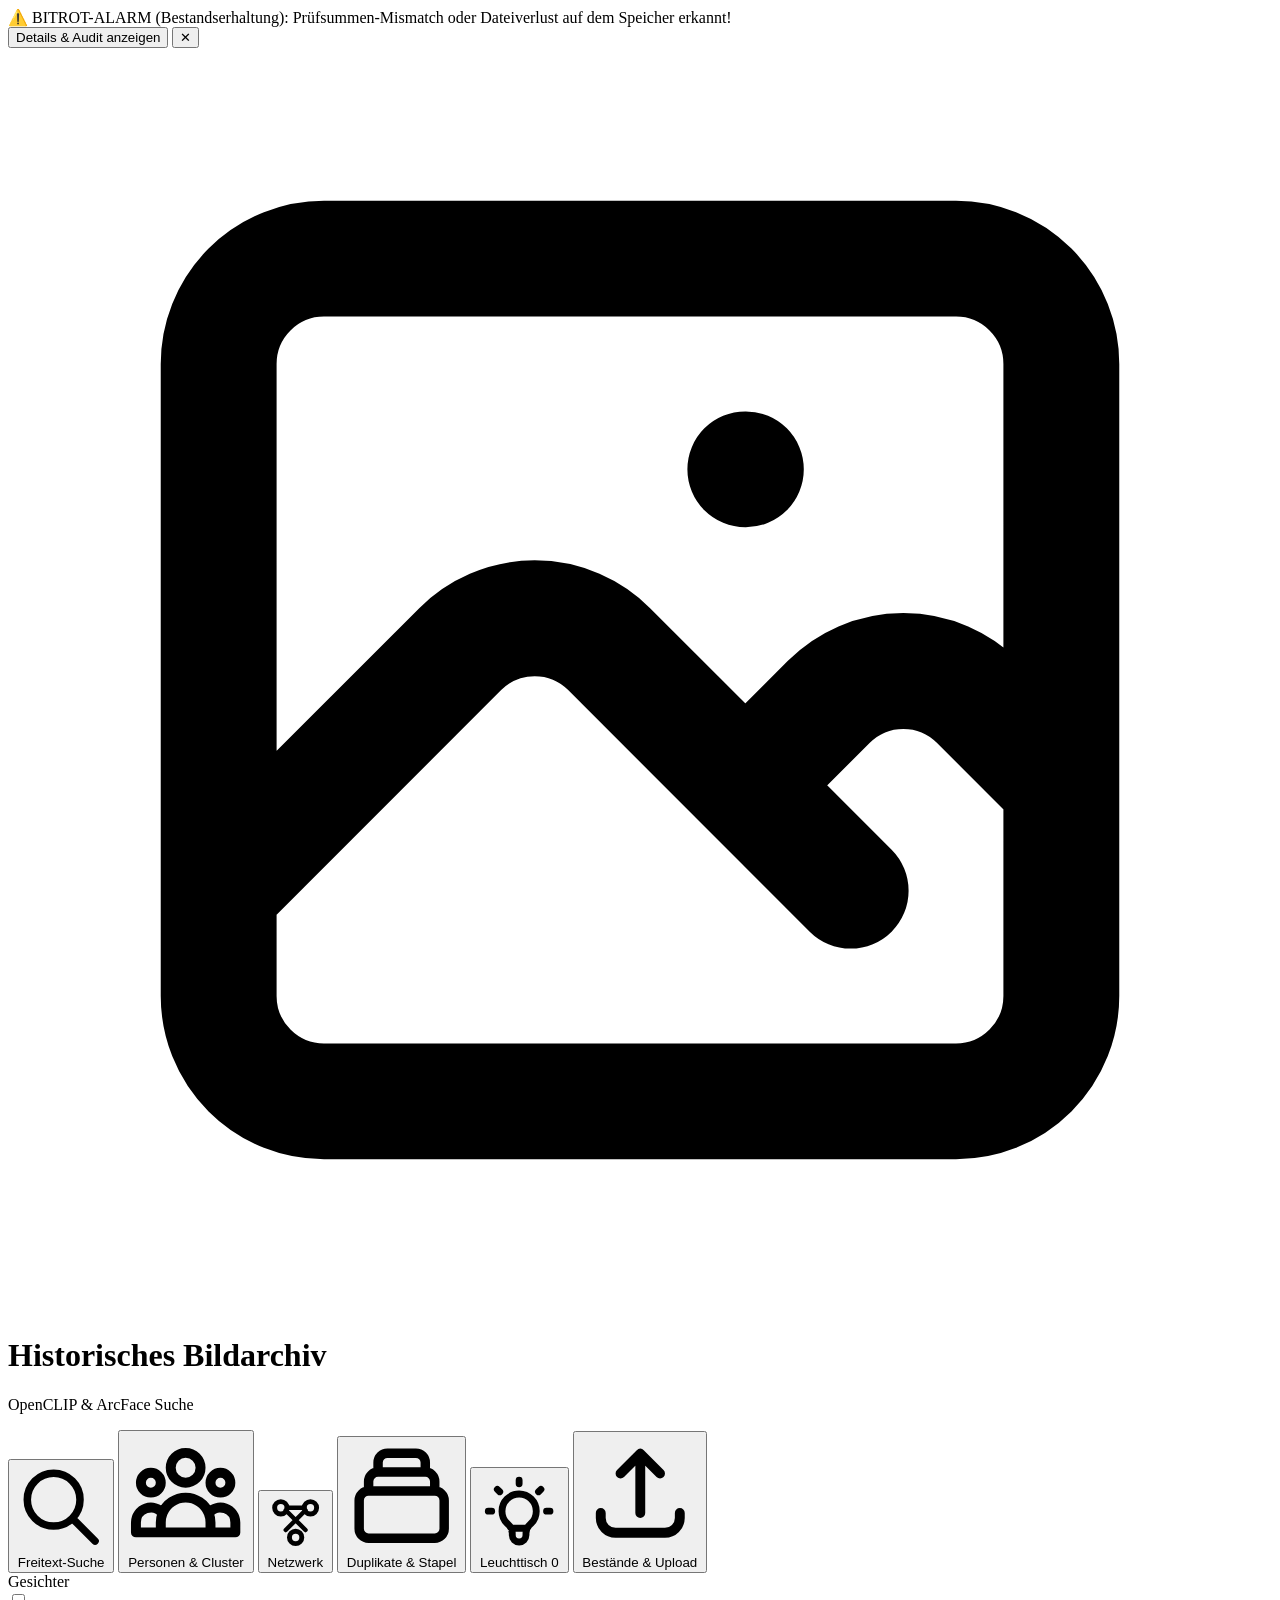
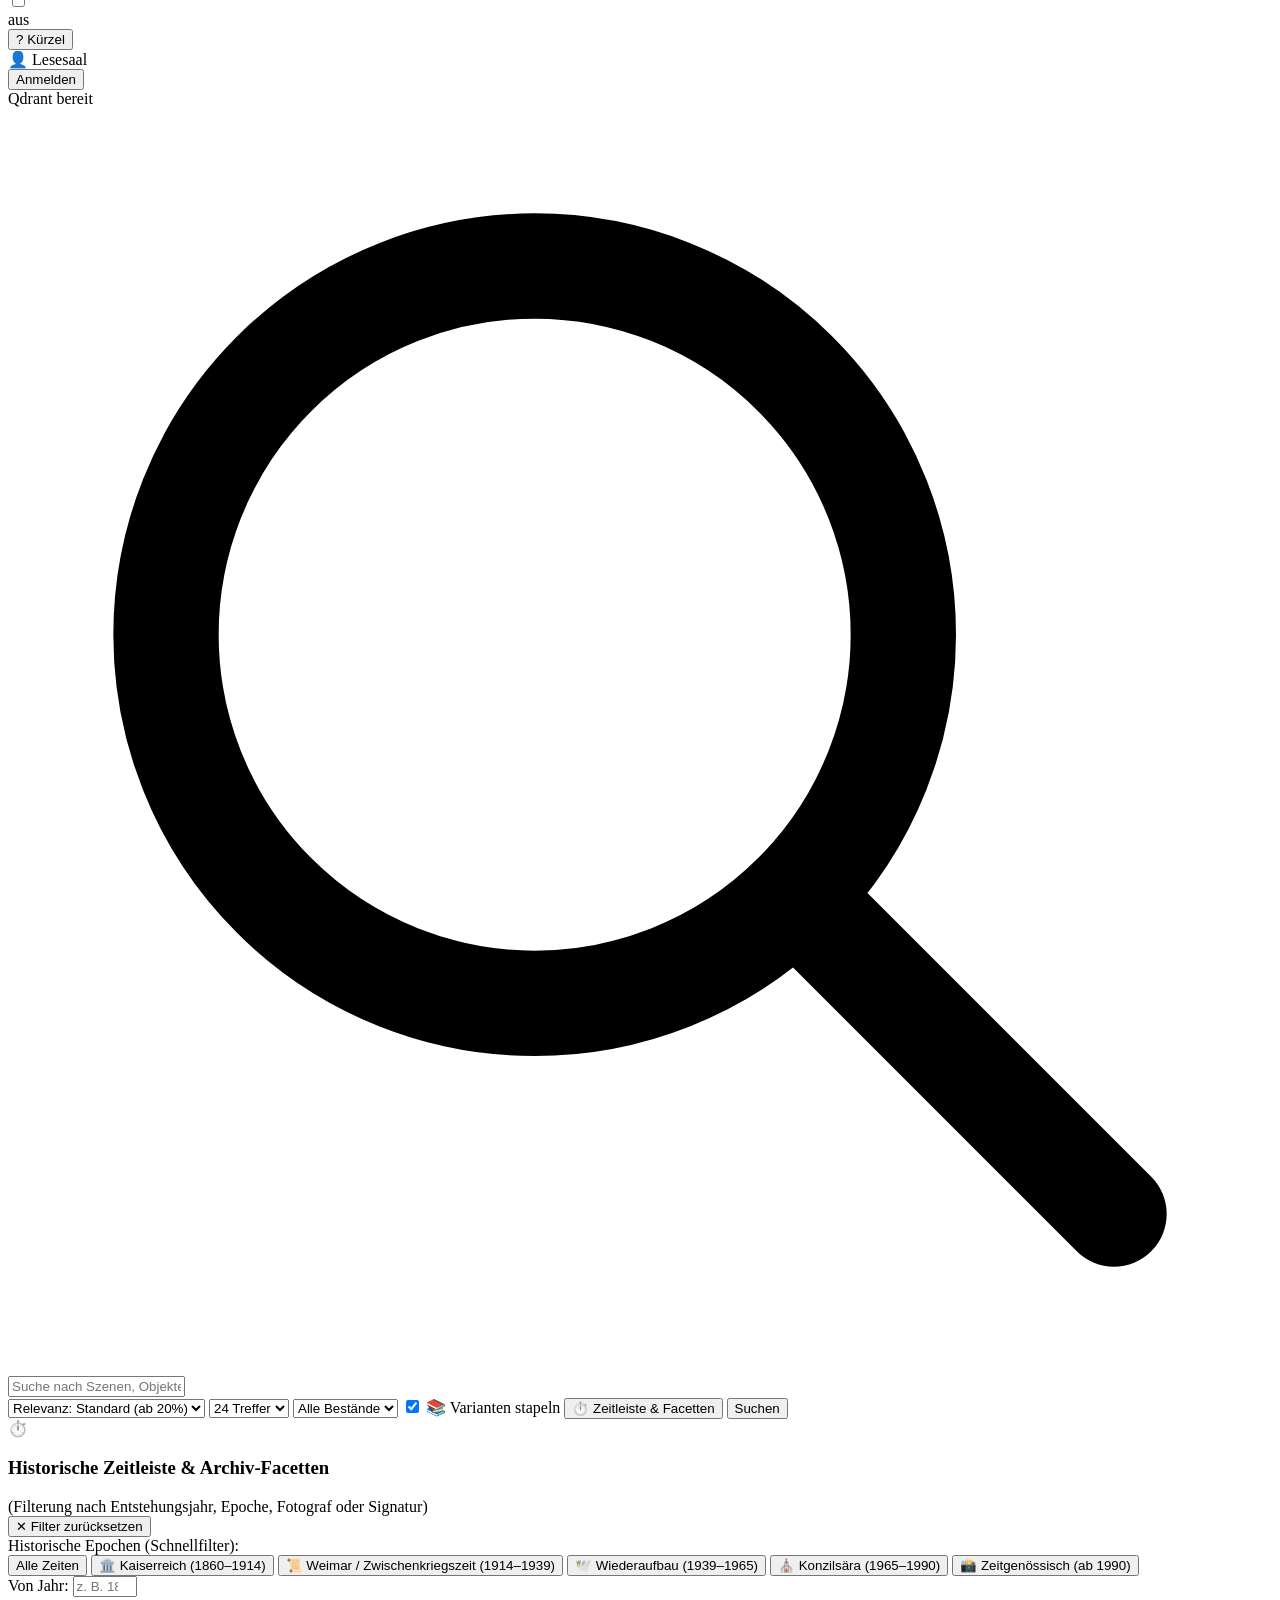
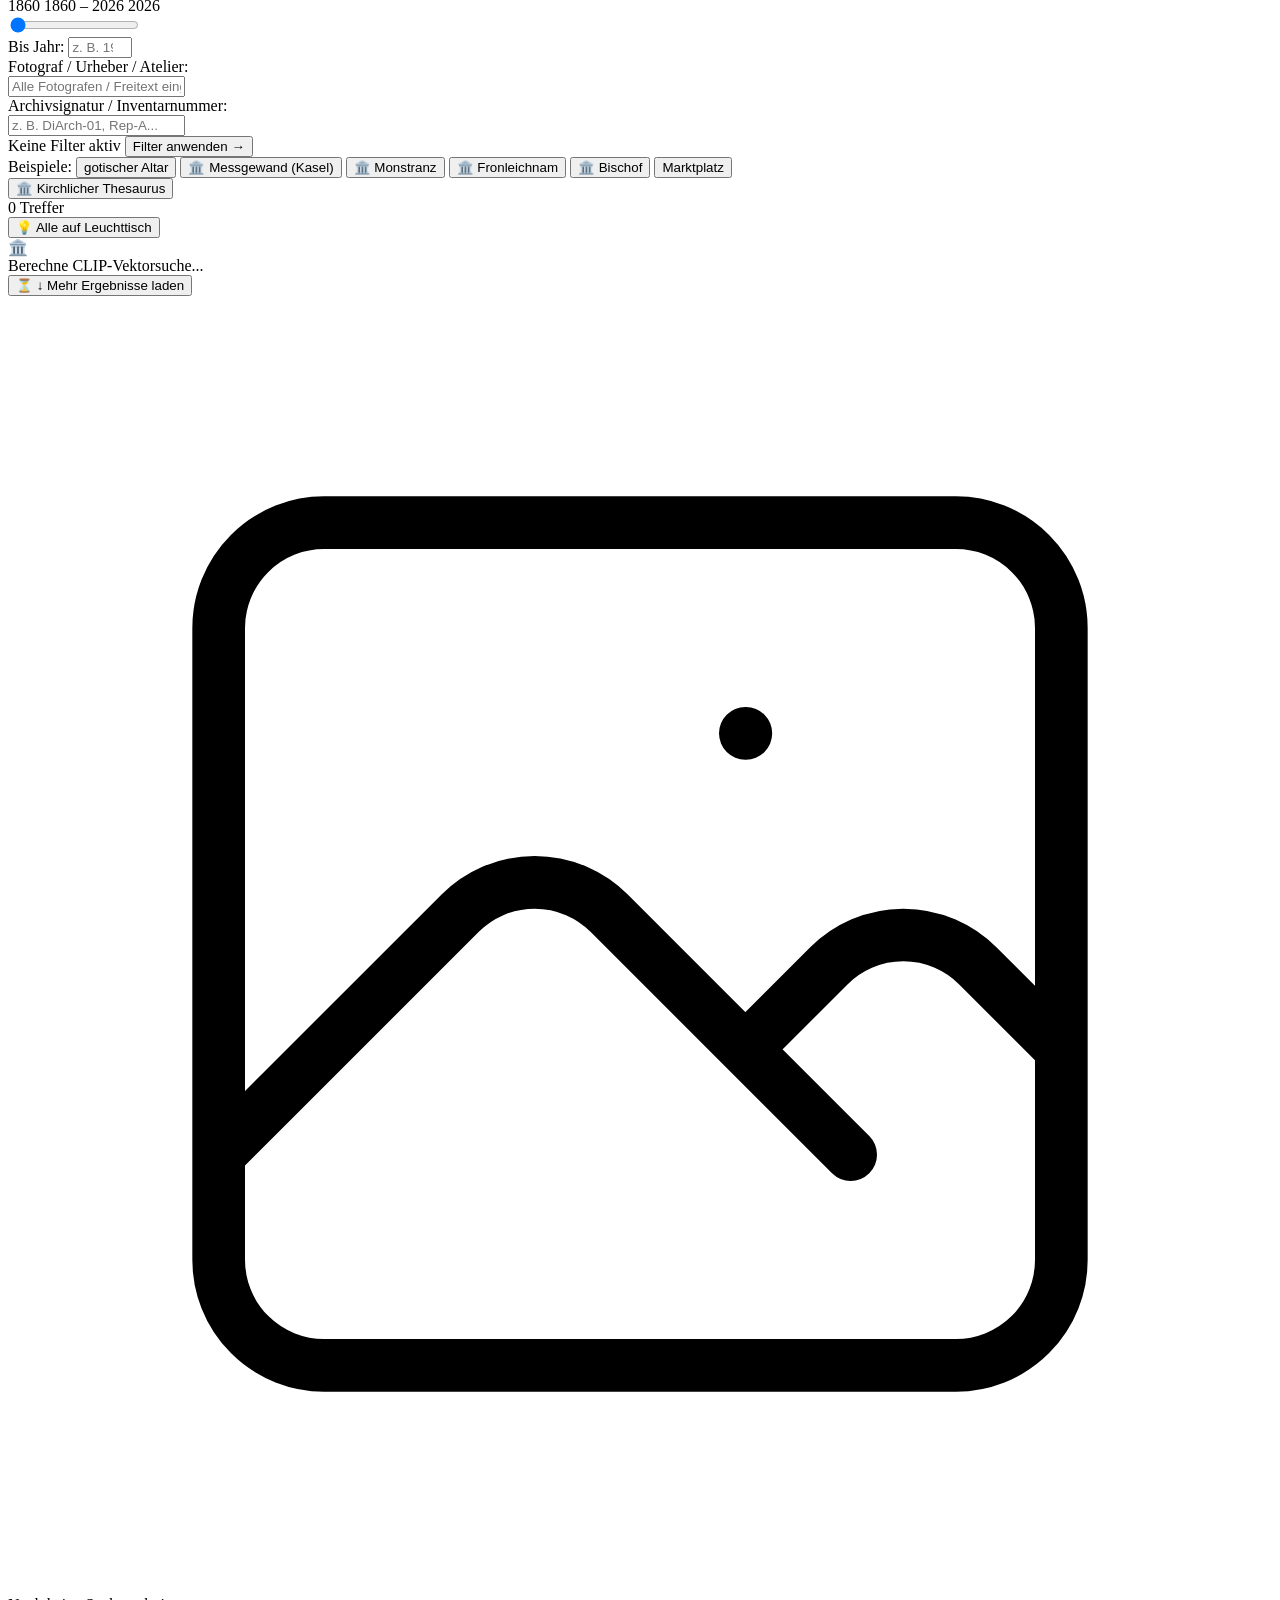
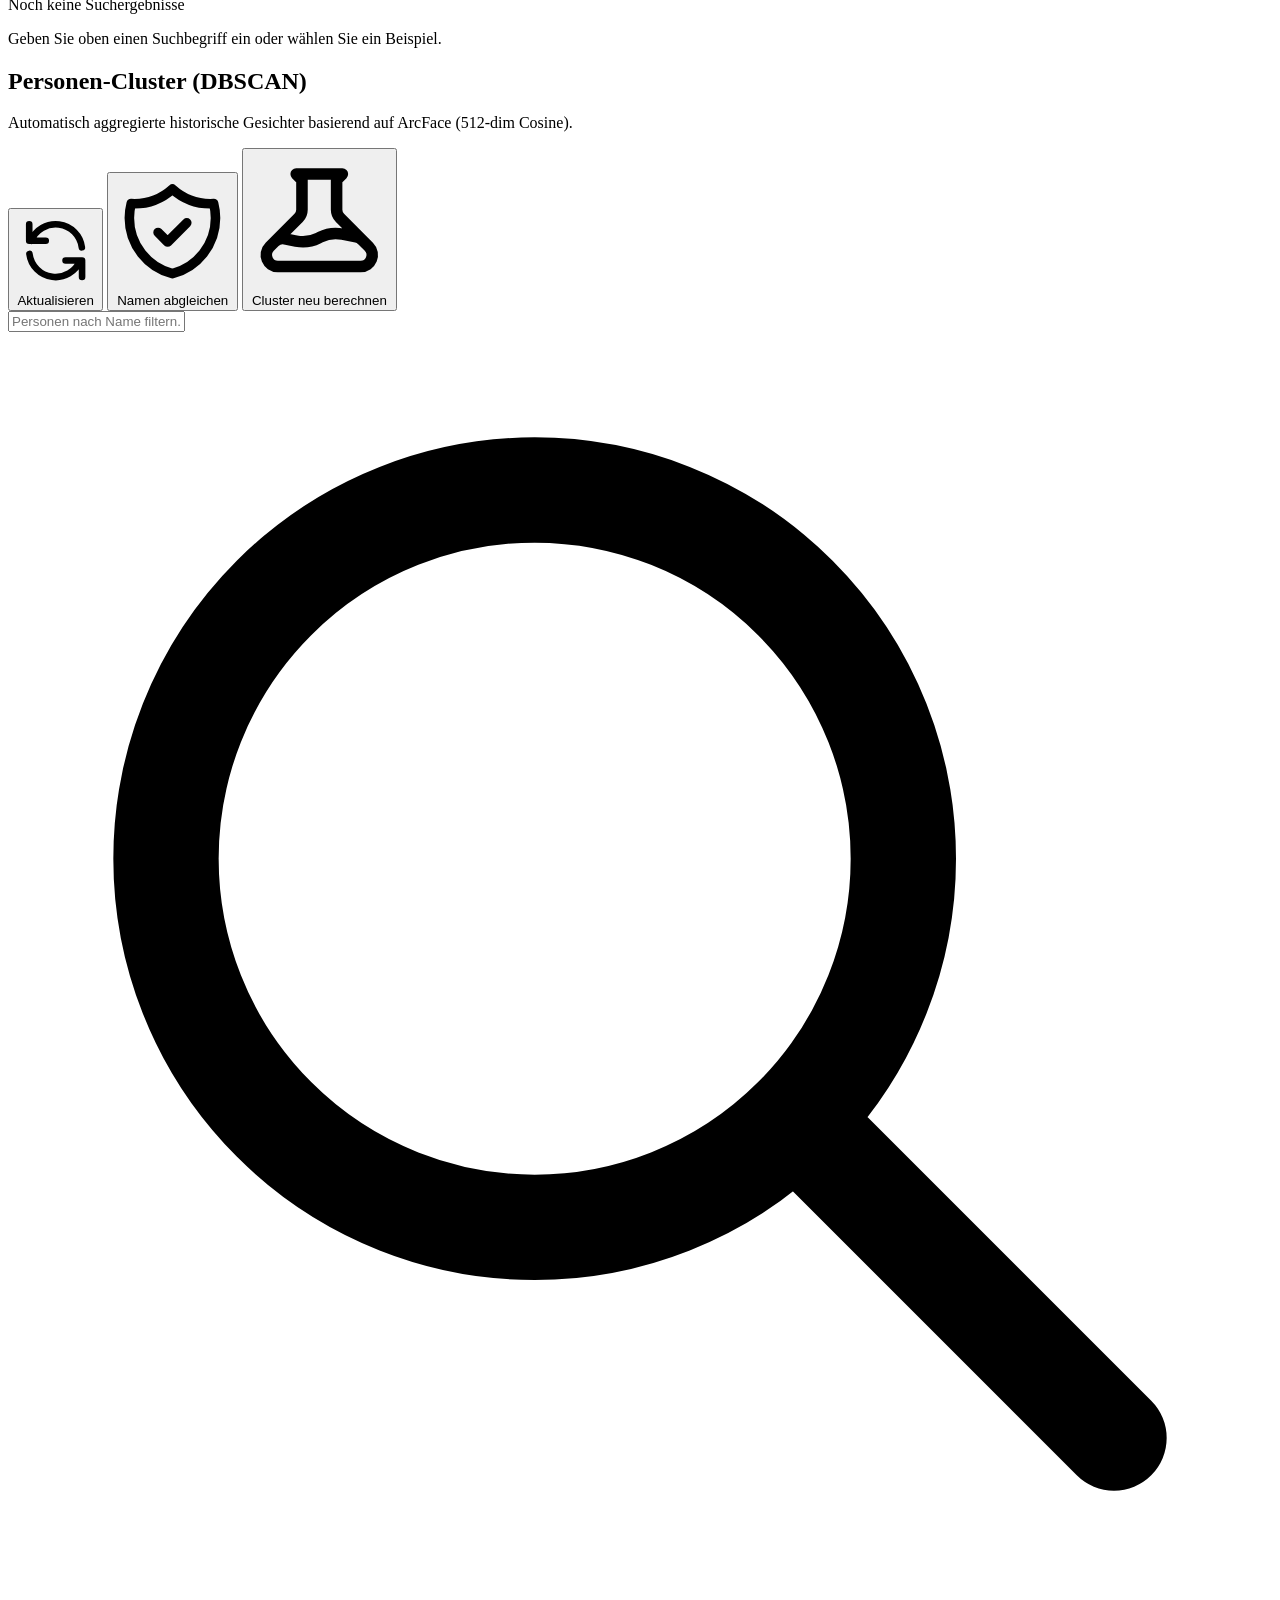
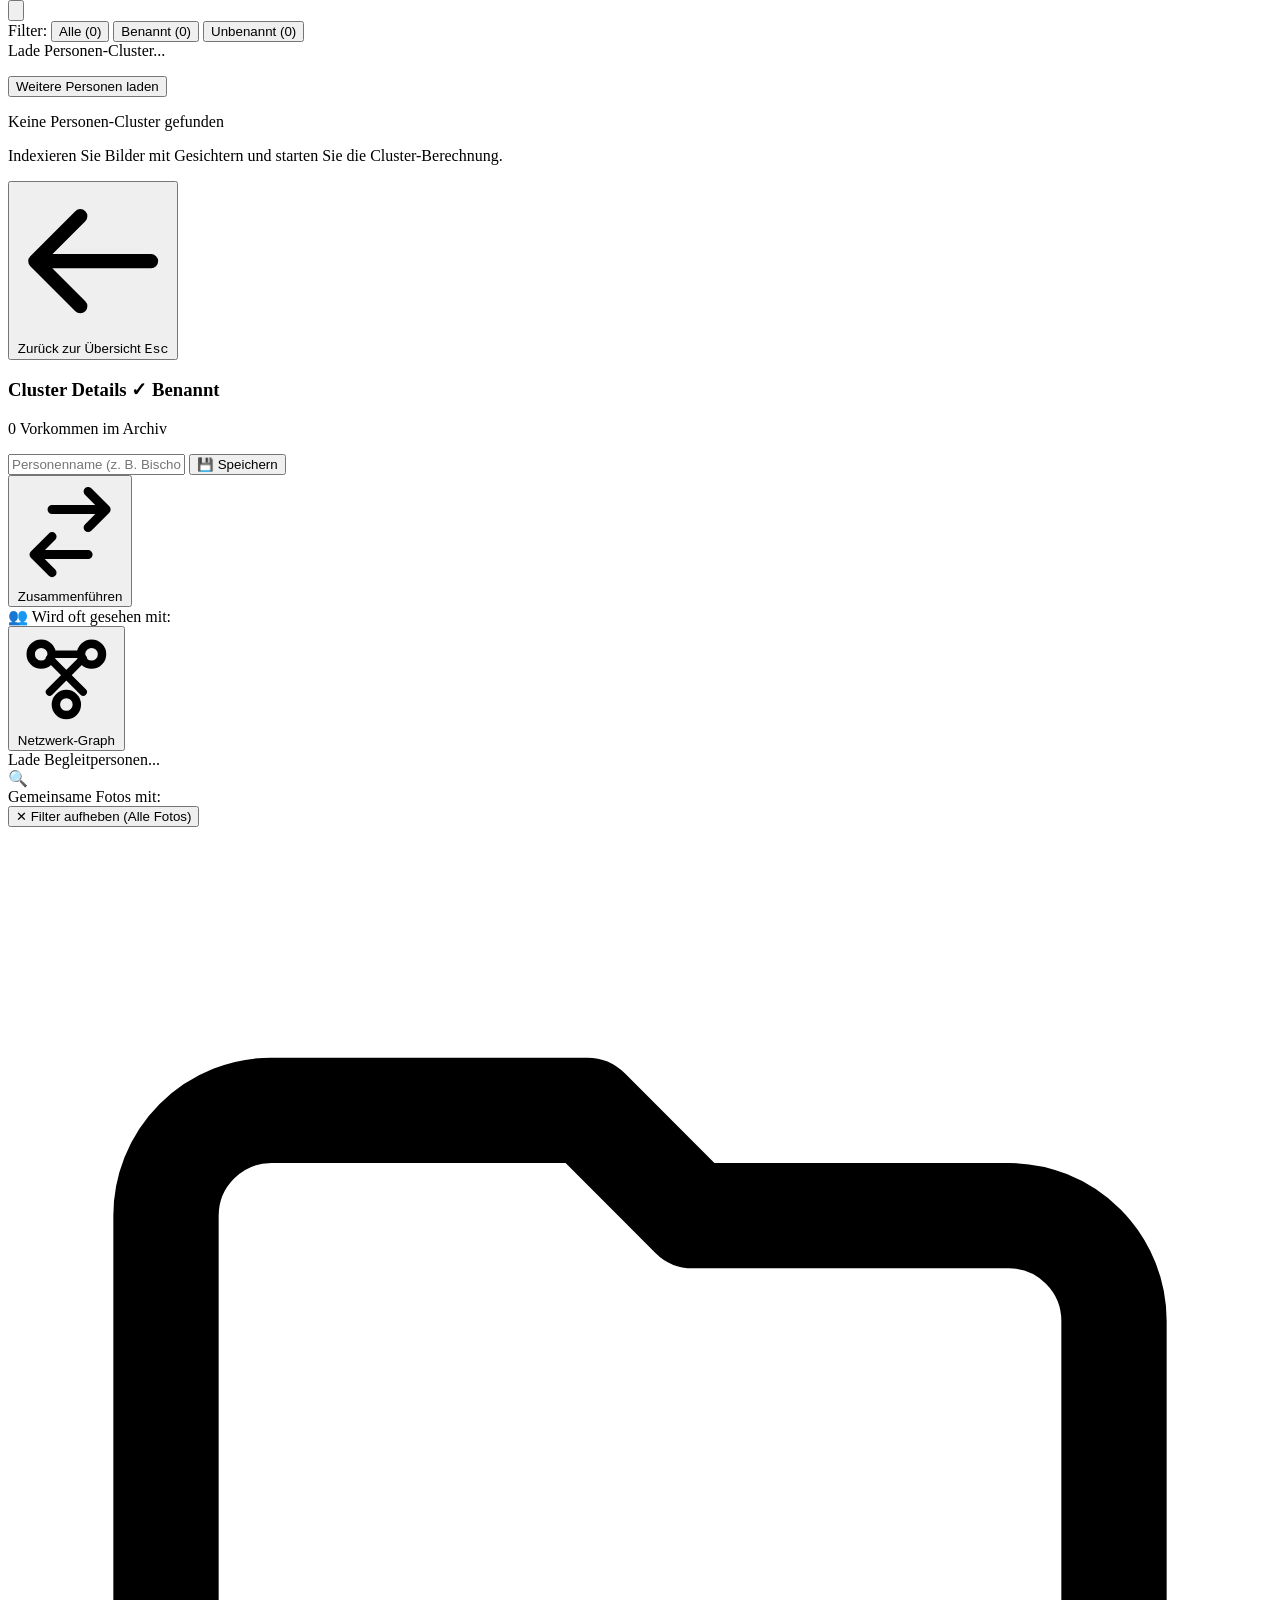
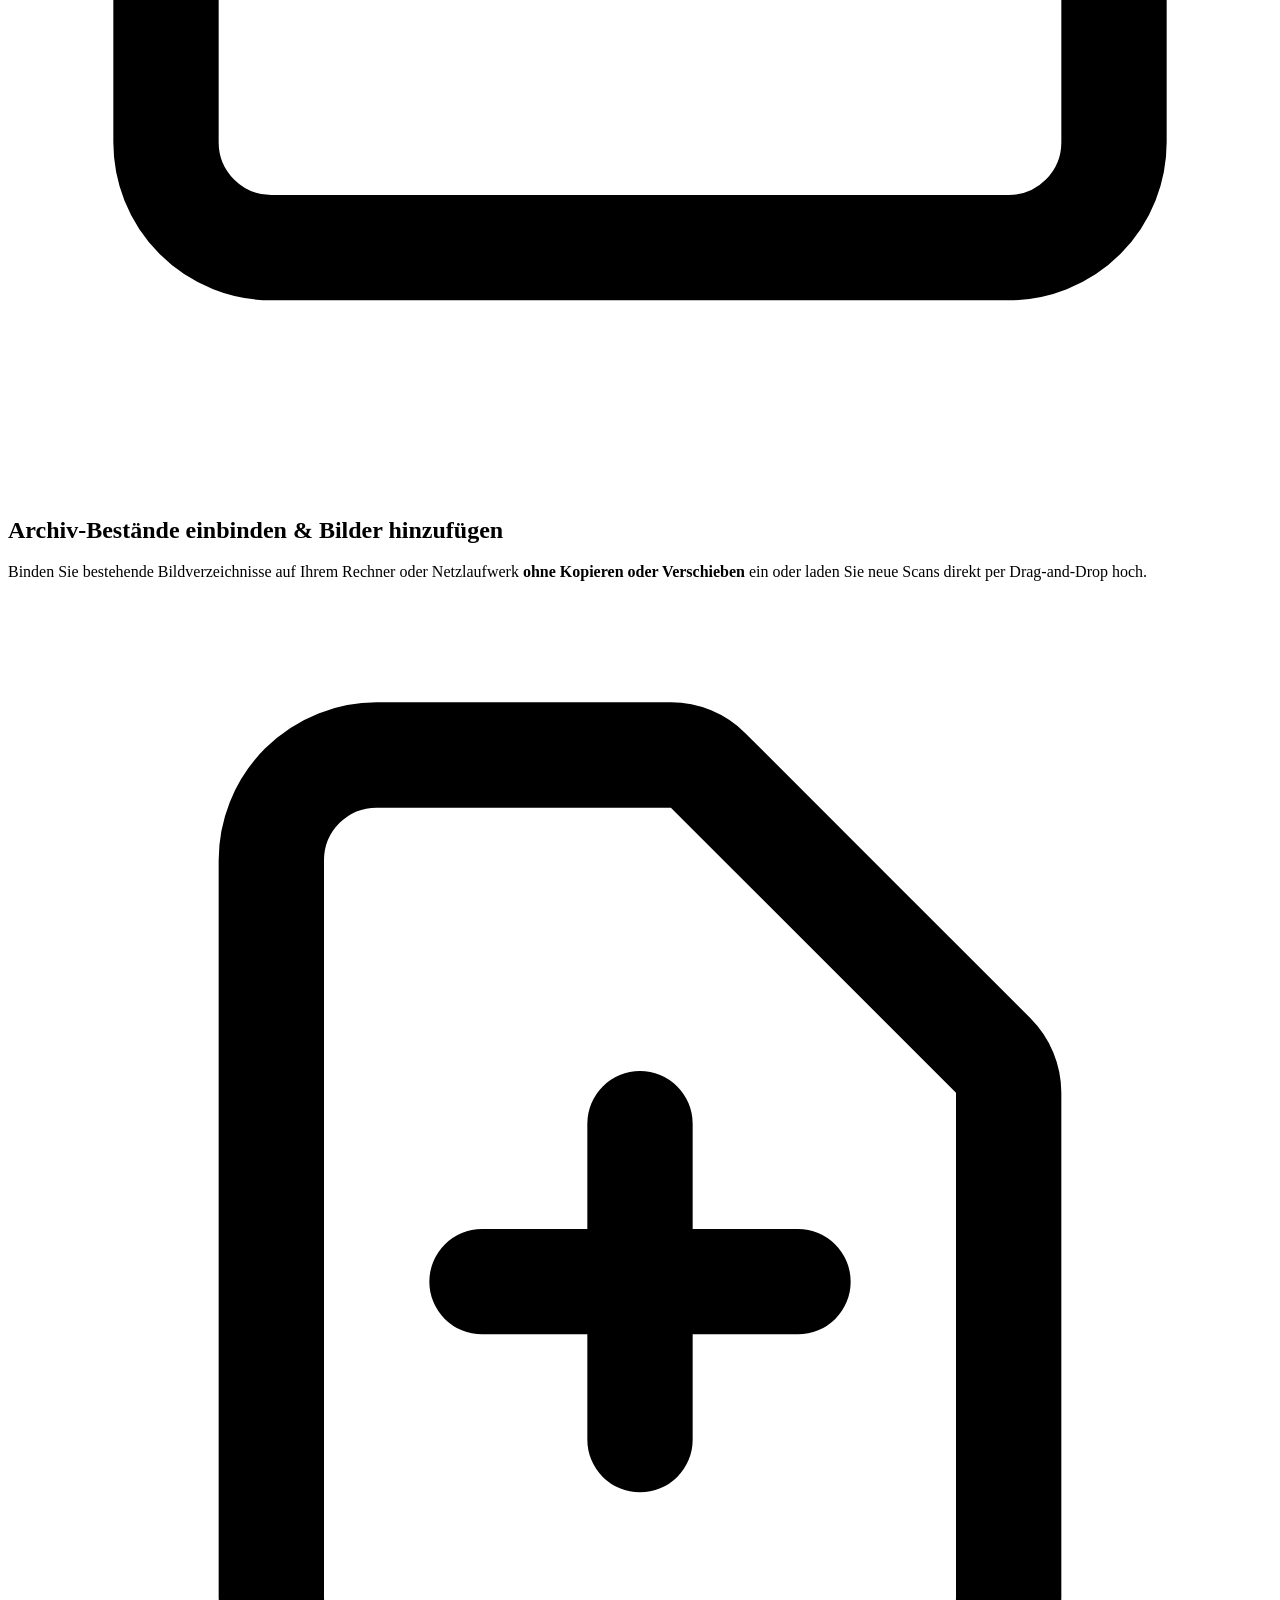
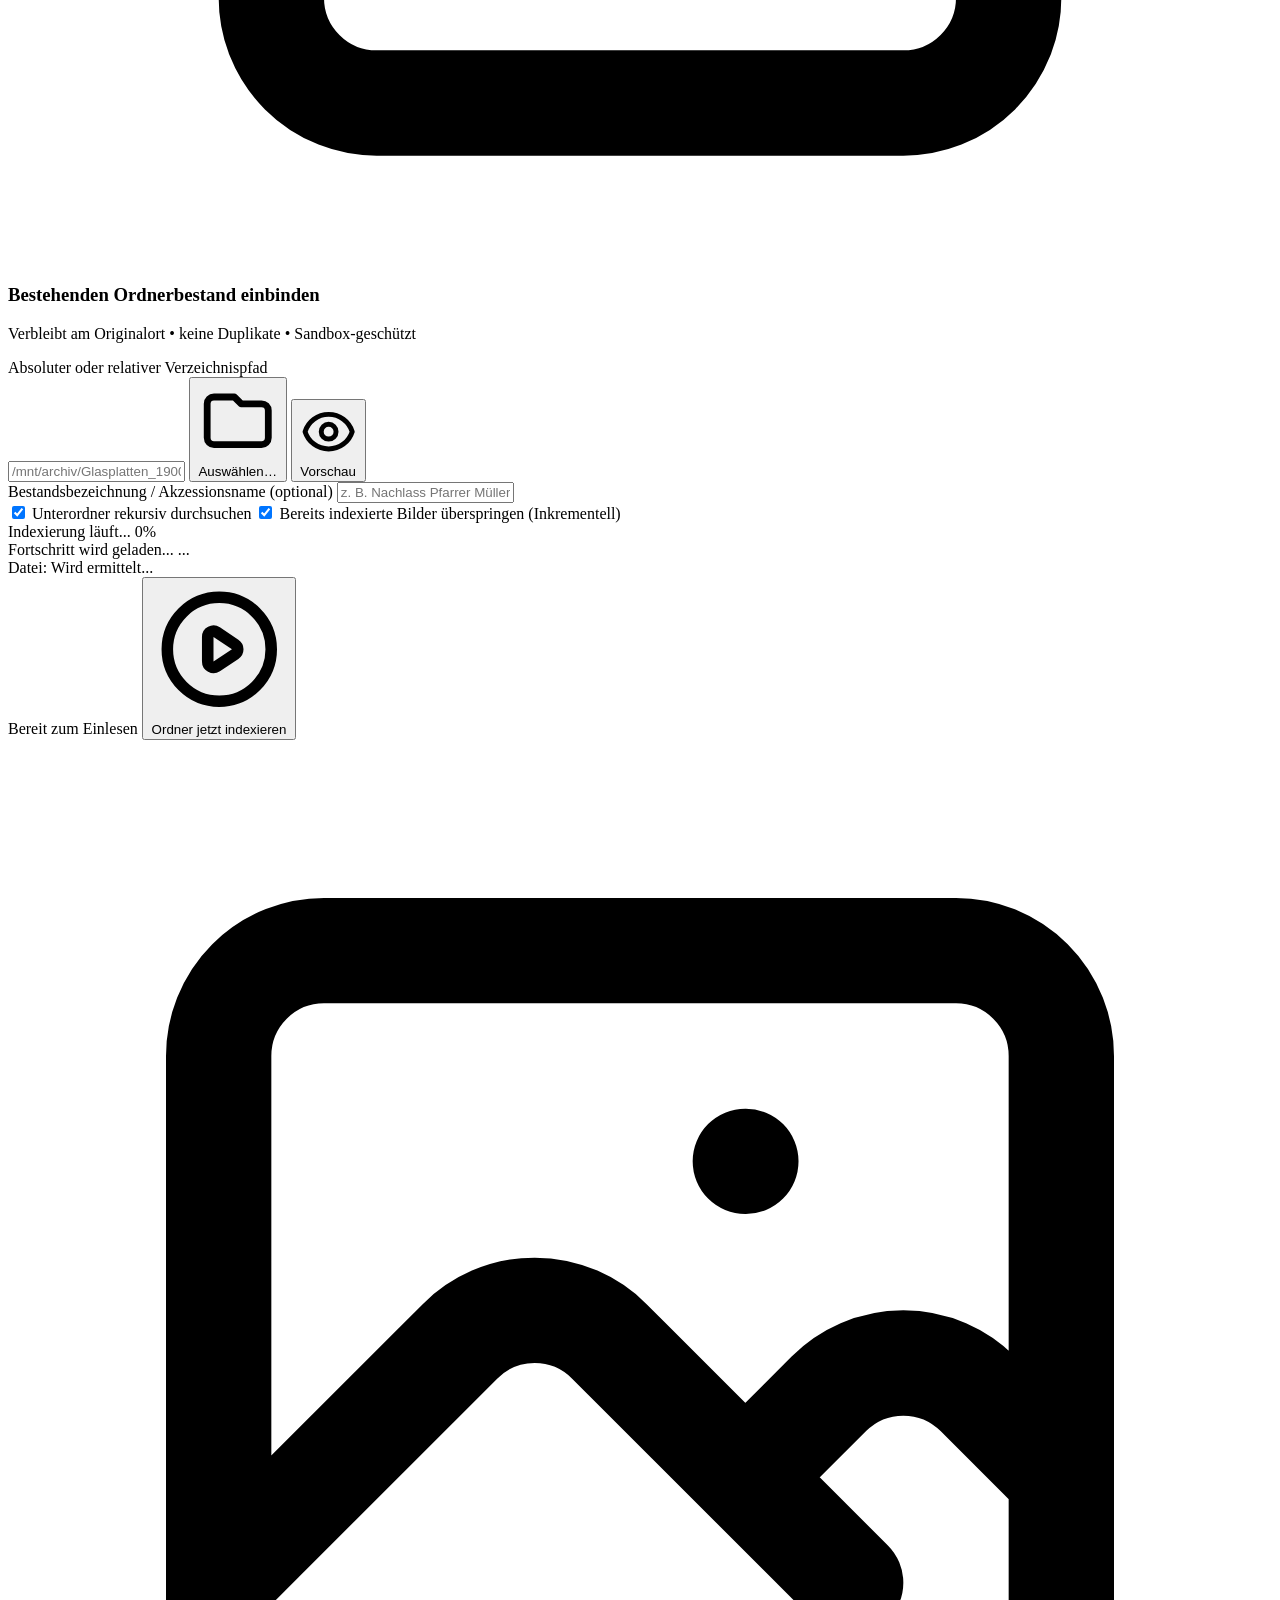
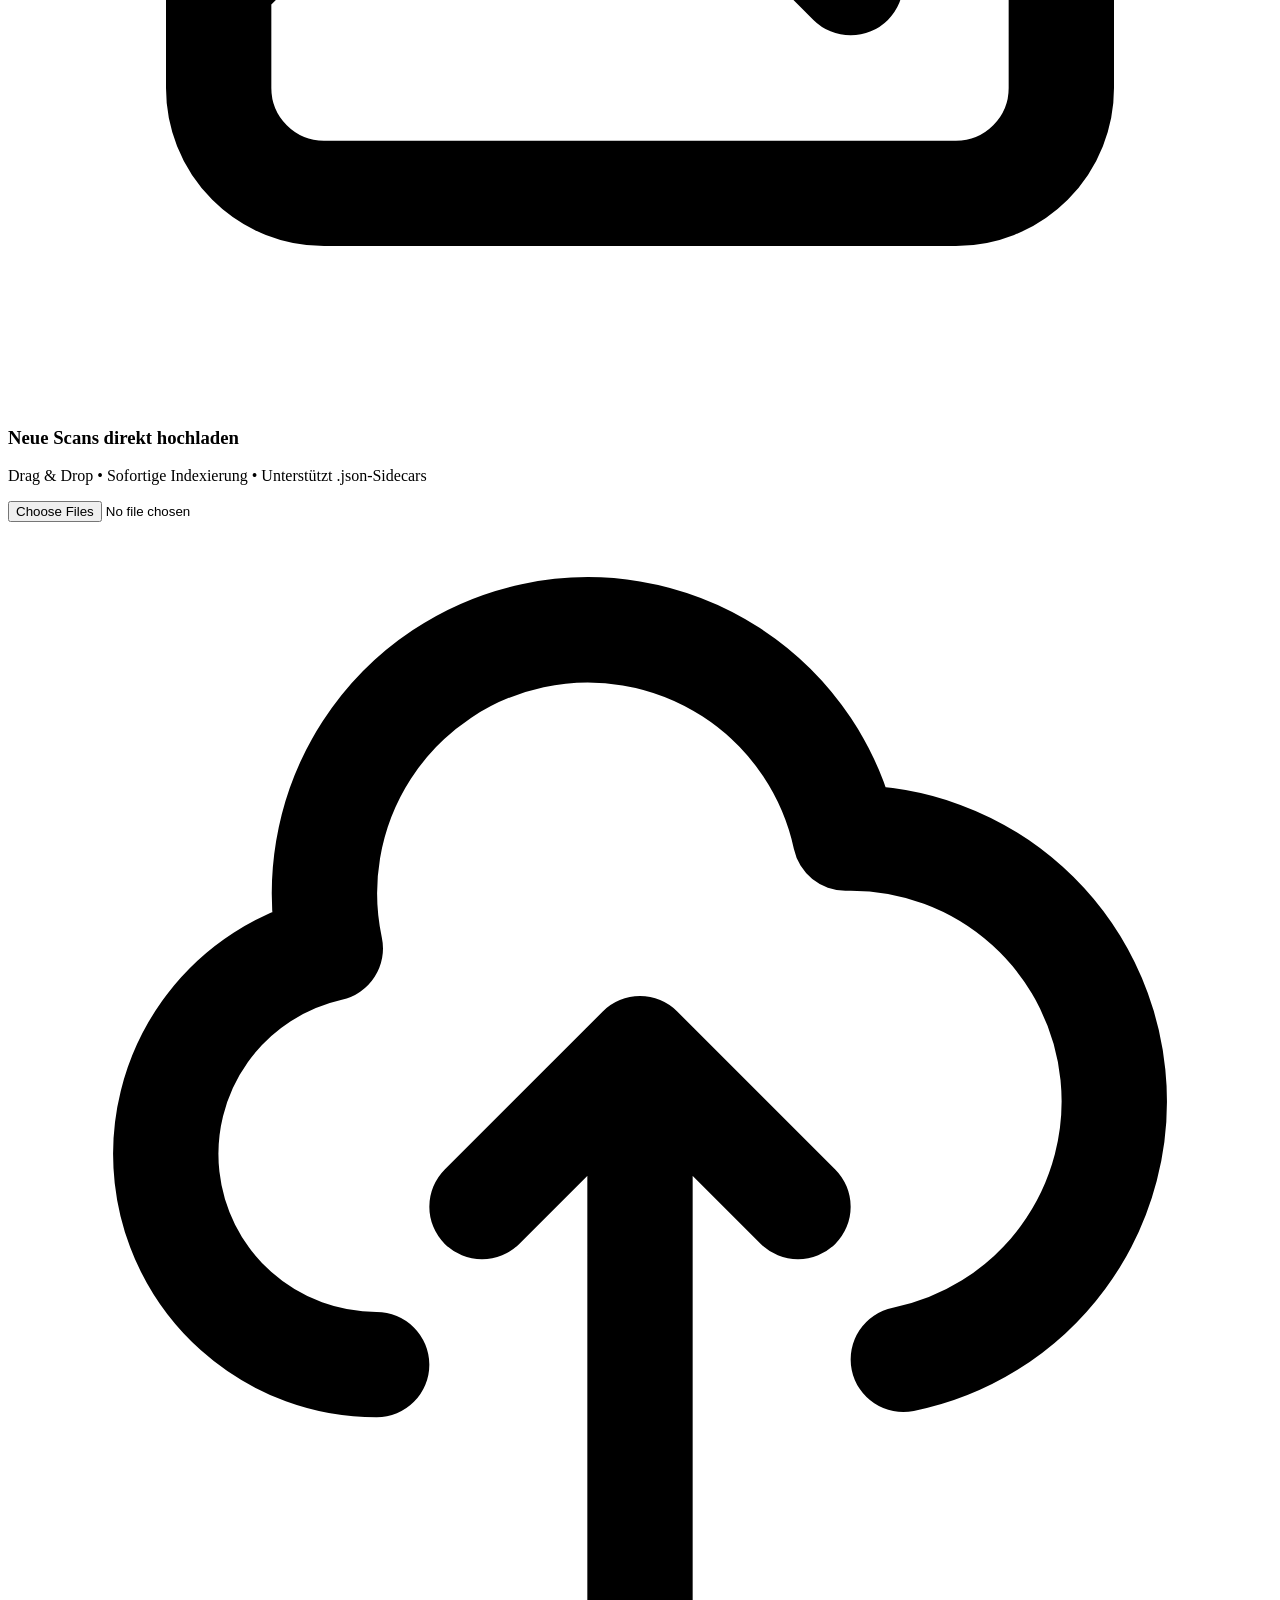
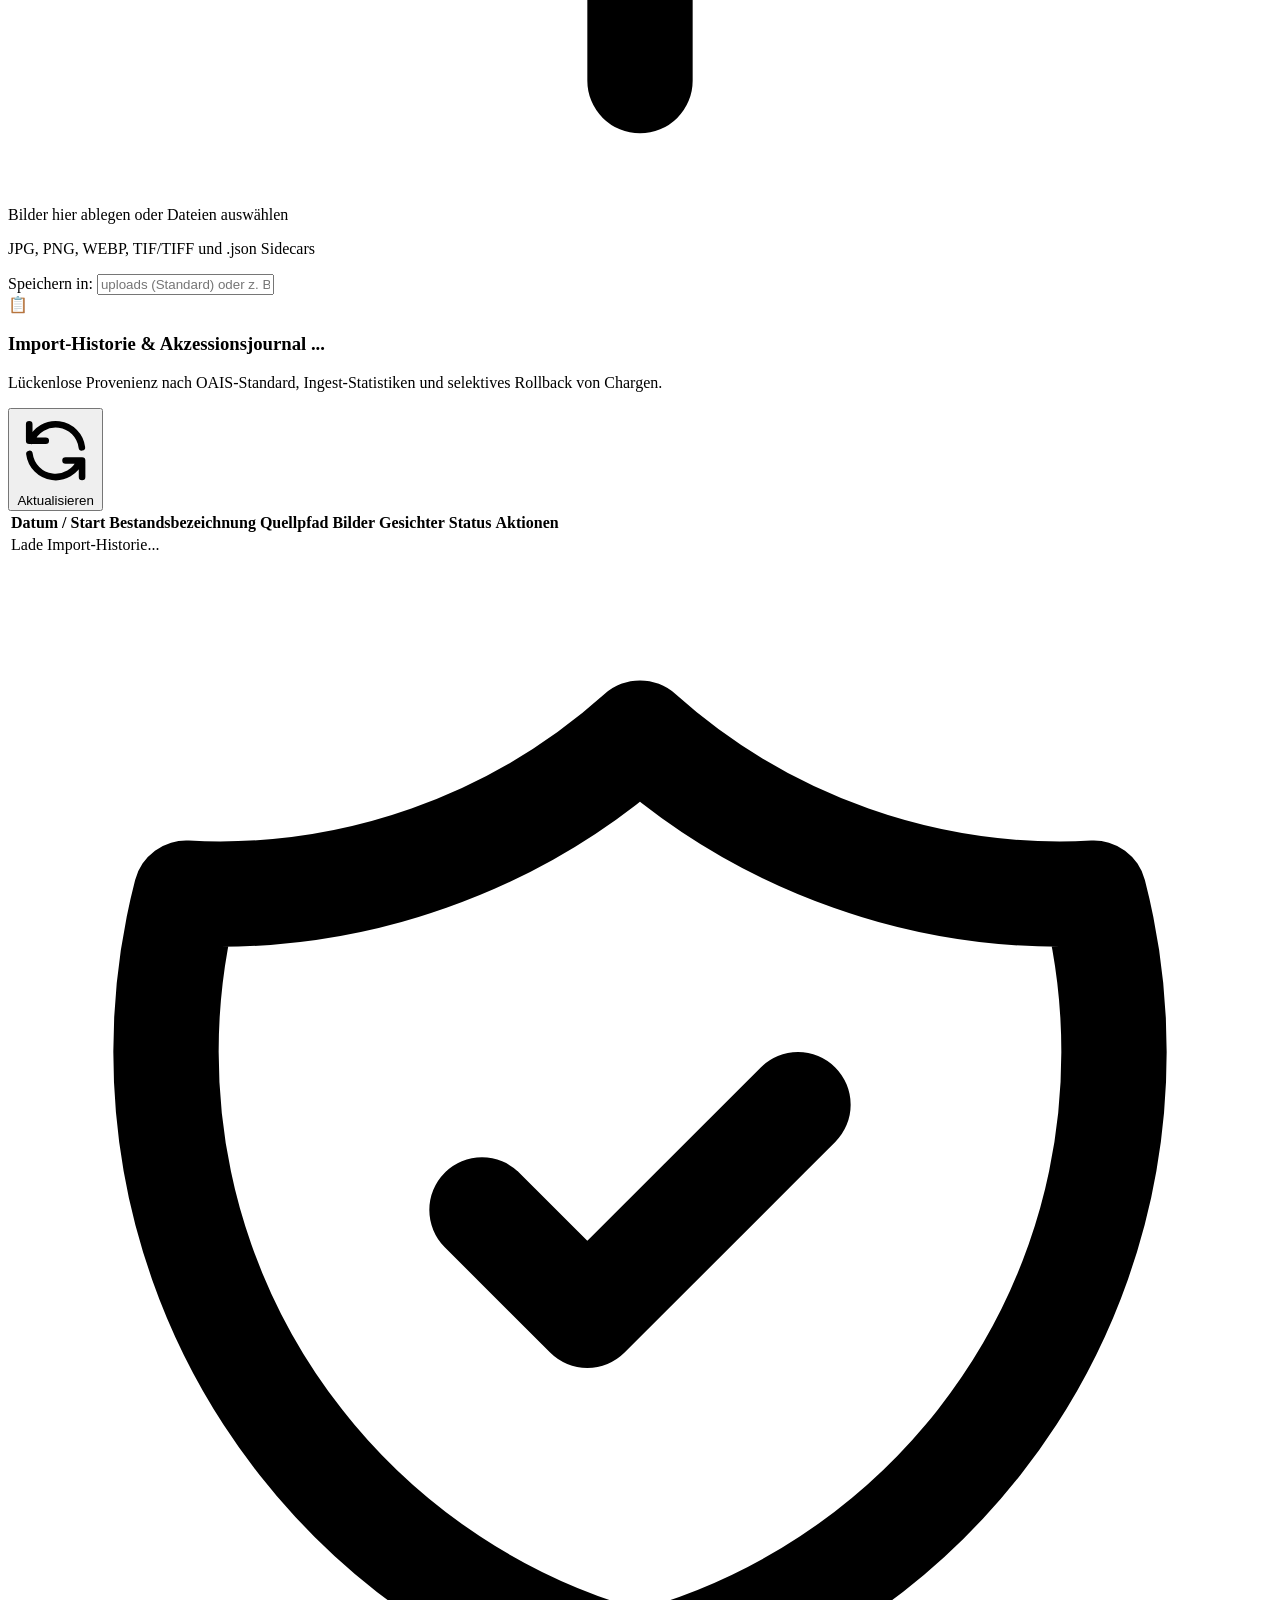
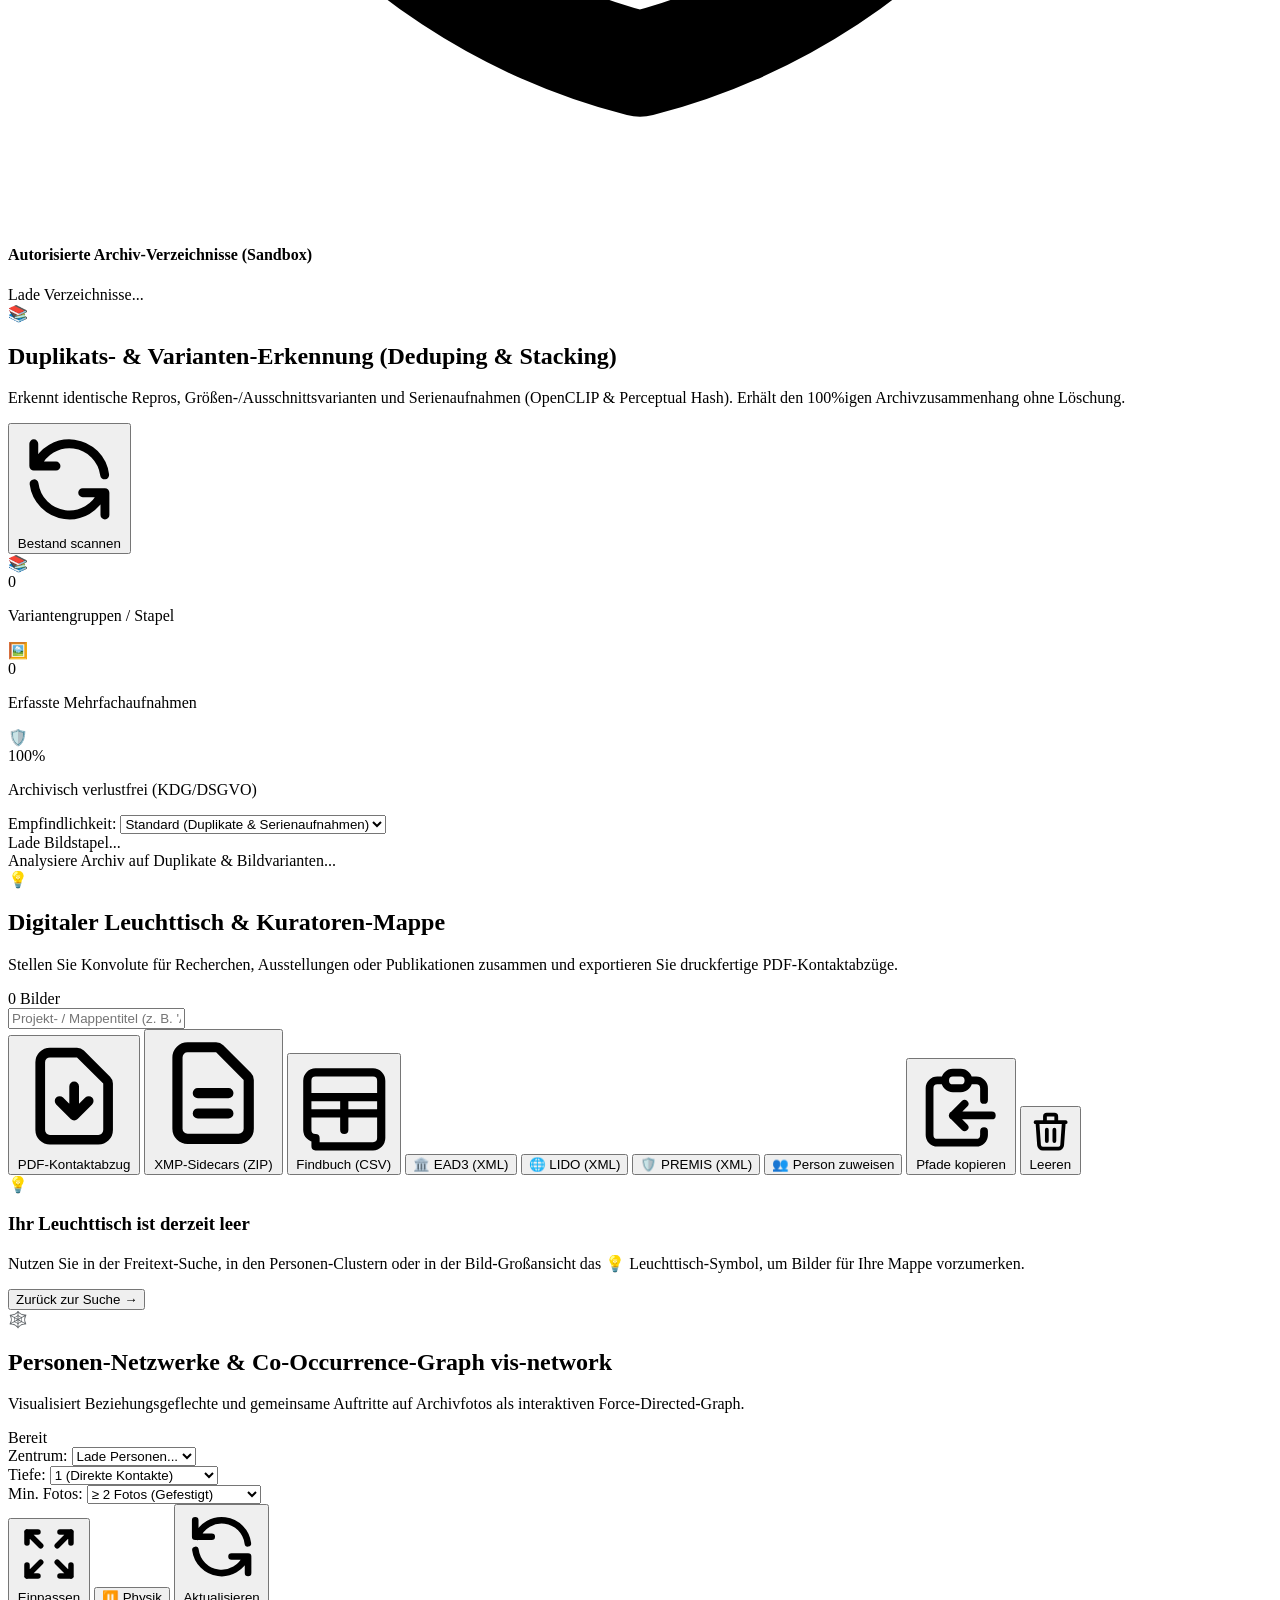
==== commit e6448a4e: "feat: Archiv-Erweiterungen (HTR/Latein, EAD3/LIDO, GND/Iconclass, Fixity/PREMIS, RBAC) & IT/Datensch" ====
--- a/static/index.html
+++ b/static/index.html
@@ -12,6 +12,23 @@
 
 <body
   class="min-h-full flex flex-col bg-slate-950 text-slate-200 antialiased selection:bg-amber-500 selection:text-black">
+
+  <!-- Globaler Bitrot- & Fixity-Alarm-Banner (ISO 14721 OAIS) -->
+  <div id="fixity-alert-banner" class="hidden bg-rose-950/95 border-b border-rose-500/50 text-rose-200 px-4 py-2.5 text-xs flex items-center justify-between z-40 sticky top-0 shadow-xl backdrop-blur-md">
+    <div class="flex items-center gap-2">
+      <span class="text-base animate-pulse">⚠️</span>
+      <span class="font-bold text-rose-300">BITROT-ALARM (Bestandserhaltung):</span>
+      <span id="fixity-alert-msg" class="font-medium">Prüfsummen-Mismatch oder Dateiverlust auf dem Speicher erkannt!</span>
+    </div>
+    <div class="flex items-center gap-2">
+      <button type="button" onclick="openFixityAuditModal()" class="px-2.5 py-1 bg-rose-600 hover:bg-rose-500 text-white font-semibold rounded-lg text-[11px] transition shadow">
+        Details & Audit anzeigen
+      </button>
+      <button type="button" onclick="document.getElementById('fixity-alert-banner').classList.add('hidden')" class="text-rose-400 hover:text-rose-200 text-sm px-1.5 py-0.5 rounded transition">
+        ✕
+      </button>
+    </div>
+  </div>
 
   <!-- Header -->
   <header class="border-b border-slate-800 bg-slate-900/90 backdrop-blur sticky top-0 z-30">
@@ -119,6 +136,19 @@
         <span class="font-mono text-amber-400 font-bold">?</span>
         <span class="hidden xl:inline text-[11px] font-medium">Kürzel</span>
       </button>
+
+      <!-- Benutzer & Rolle (KDG-Modus / RBAC) -->
+      <div id="auth-status-container" class="flex items-center gap-1.5 bg-slate-950/80 px-2 py-1.5 rounded-xl border border-slate-800 text-xs shadow-sm">
+        <div id="auth-role-badge" class="flex items-center gap-1.5 px-2 py-0.5 rounded-lg bg-slate-800 text-slate-400 border border-slate-700 font-mono text-[11px]" title="Aktive Zugriffsrolle nach KDG / DSGVO">
+          <span id="auth-role-icon">👤</span>
+          <span id="auth-role-text" class="font-medium">Lesesaal</span>
+        </div>
+        <button id="auth-action-btn" type="button" onclick="openAuthModal()"
+          class="px-2 py-0.5 rounded-lg bg-amber-500/10 hover:bg-amber-500/20 text-amber-400 hover:text-amber-300 text-[11px] font-semibold border border-amber-500/30 transition cursor-pointer"
+          title="Rolle wechseln oder anmelden">
+          Anmelden
+        </button>
+      </div>
 
       <!-- System Health Indicator -->
       <div id="health-badge"
@@ -1079,6 +1109,15 @@
               <span>LIDO (XML)</span>
             </button>
 
+            <!-- PREMIS 3.0 XML Export Button (Fixity & OAIS) -->
+            <button type="button" onclick="exportLightboxPremisXml()"
+              id="lightbox-export-premis-btn"
+              class="px-3.5 py-2 bg-slate-800 hover:bg-slate-700 text-slate-200 hover:text-emerald-400 border border-slate-700 rounded-xl text-xs sm:text-sm font-medium transition flex items-center gap-1.5 shadow-sm"
+              title="PREMIS 3.0 XML (ISO 14721 OAIS) zur Dokumentation der Fixity-Prüfungen und Langzeit-Bestandserhaltung herunterladen">
+              <span class="text-emerald-400 font-mono text-xs">🛡️</span>
+              <span>PREMIS (XML)</span>
+            </button>
+
             <!-- Batch Person Zuweisen -->
             <button type="button" onclick="openLightboxBatchPersonModal()"
               id="lightbox-batch-person-btn"
@@ -1310,7 +1349,9 @@
         <a href="/anleitung.html" target="_blank"
           class="hover:text-amber-400 transition underline underline-offset-4">Bedienungsanleitung</a>
         <a href="/datenschutz.html" target="_blank"
-          class="hover:text-amber-400 transition underline underline-offset-4">Datenschutz &amp; DSGVO</a>
+          class="hover:text-amber-400 transition underline underline-offset-4">Datenschutz &amp; KDG</a>
+        <a href="/freigabe_it_datenschutz.html" target="_blank"
+          class="hover:text-amber-400 transition underline underline-offset-4 font-semibold text-slate-400 hover:text-amber-300">📋 IT- &amp; DS-Freigabe</a>
         <button type="button" onclick="openLicensesModal()"
           class="hover:text-amber-400 transition underline underline-offset-4 cursor-pointer inline-flex items-center gap-1">
           <span>⚖️ Lizenzen &amp; Urheberrecht</span>
@@ -1800,7 +1841,95 @@
                 </button>
               </div>
             </div>
-          </div>
+
+            <!-- OCR & Handschriften-KI (HTR / Tesseract 5 / Fraktur) -->
+            <div id="modal-ocr-panel" class="mt-4 pt-3 border-t border-slate-800 space-y-2.5">
+              <div class="flex items-center justify-between">
+                <span class="text-[11px] font-semibold text-emerald-400 flex items-center gap-1.5">
+                  <span>✍️</span> <span>Handschriften-KI & OCR (HTR)</span>
+                </span>
+                <span id="modal-ocr-status-badge" class="px-2 py-0.5 rounded text-[10px] font-mono bg-emerald-500/10 border border-emerald-500/30 text-emerald-300">
+                  Tesseract 5 & HTR
+                </span>
+              </div>
+              <p class="text-[11px] text-slate-400 leading-relaxed">
+                Entziffert handschriftliche Notizen, Frakturschrift, Stempel und Typoskripte lokal auf dem Server mittels adaptiver Sauvola-Binarisierung.
+              </p>
+              
+              <!-- Profilauswahl -->
+              <div class="flex items-center gap-2">
+                <label for="modal-ocr-profile-select" class="text-[10px] uppercase tracking-wider font-semibold text-slate-400 whitespace-nowrap">Profil:</label>
+                <select id="modal-ocr-profile-select" class="flex-1 bg-slate-950 border border-slate-700 rounded-lg px-2 py-1 text-xs text-slate-200 focus:outline-none focus:ring-1 focus:ring-emerald-500">
+                  <option value="auto" selected>✨ Auto-Erkennung (HTR & Druck)</option>
+                  <option value="handwritten">✍️ Handschrift / Notizen (HTR Sauvola)</option>
+                  <option value="printed">🔤 Druck / Typoskripte (Standard)</option>
+                  <option value="fraktur">📜 Frakturschrift (Altdeutsch)</option>
+                  <option value="latin">⛪ Kirchliches Latein &amp; Liturgica</option>
+                  <option value="stamp">🔍 Stempel & Randvermerke (Sparse)</option>
+                </select>
+              </div>
+
+              <textarea id="modal-ocr-text-input" rows="3" placeholder="Kein Text erkannt. Klicken Sie auf 'Text erkennen', um die Handschriften-KI auszuführen..."
+                class="w-full px-2.5 py-1.5 bg-slate-950 border border-slate-700 rounded-lg text-xs text-slate-200 placeholder-slate-500 focus:outline-none focus:ring-1 focus:ring-emerald-500 font-mono text-[11px]"></textarea>
+              <div class="flex items-center justify-between gap-2">
+                <button type="button" id="modal-ocr-extract-btn" onclick="triggerModalOcrExtract()"
+                  class="auth-require-curator px-2.5 py-1 rounded-lg bg-slate-800 hover:bg-slate-700 text-slate-200 hover:text-emerald-400 border border-slate-700 text-xs font-medium transition flex items-center gap-1">
+                  <span>⚡</span> <span id="modal-ocr-extract-label">Text erkennen</span>
+                </button>
+                <button type="button" id="modal-ocr-save-btn" onclick="saveModalOcrText()"
+                  class="auth-require-curator px-3 py-1 rounded-lg bg-emerald-600 hover:bg-emerald-500 text-white font-semibold text-xs transition flex items-center gap-1 shadow-md">
+                  <span>💾</span> <span>Text speichern</span>
+                </button>
+              </div>
+            </div>
+
+            <!-- GND-Normdaten & Zero-Shot Fachbegriffe (OpenCLIP) -->
+            <div id="modal-gnd-panel" class="mt-4 pt-3 border-t border-slate-800 space-y-2.5">
+              <div class="flex items-center justify-between">
+                <span class="text-[11px] font-semibold text-sky-400 flex items-center gap-1.5">
+                  <span>🏛️</span> <span>GND-Normdaten & Bildträger (KI)</span>
+                </span>
+                <span id="modal-gnd-status-badge" class="px-2 py-0.5 rounded text-[10px] font-mono bg-sky-500/10 border border-sky-500/30 text-sky-300">
+                  OpenCLIP Zero-Shot
+                </span>
+              </div>
+              <p class="text-[11px] text-slate-400 leading-relaxed">
+                Schlägt fachspezifische GND-Deskriptoren (Vasa sacra, Paramente, Ikonographie) und historische Bildträger (Albumin, SW, Cyanotypie) vor.
+              </p>
+              
+              <div class="flex items-center gap-2">
+                <button type="button" id="modal-suggest-gnd-btn" onclick="triggerModalGndSuggest()"
+                  class="auth-require-curator w-full py-1.5 px-3 rounded-lg bg-slate-800 hover:bg-slate-700 text-slate-200 hover:text-sky-400 border border-slate-700 text-xs font-medium transition flex items-center justify-center gap-1.5">
+                  <span>💡</span> <span id="modal-suggest-gnd-label">Fachbegriffe & Träger vorschlagen</span>
+                </button>
+              </div>
+
+              <!-- Vorschlag-Ergebnisse Container -->
+              <div id="modal-gnd-results" class="hidden space-y-2 pt-1">
+                <!-- Erkannter Träger / Format -->
+                <div id="modal-carrier-card" class="p-2 rounded-lg bg-slate-950 border border-slate-800 text-[11px] space-y-1">
+                  <div class="flex items-center justify-between text-slate-400 font-medium">
+                    <span>📷 Bildträger & Epoche:</span>
+                    <span id="modal-carrier-badge" class="text-sky-300 font-mono text-[10px]"></span>
+                  </div>
+                  <div id="modal-carrier-desc" class="text-slate-300"></div>
+                </div>
+
+                <!-- Vorgeschlagene Schlagwörter Chips -->
+                <div class="space-y-1.5">
+                  <span class="text-[10px] uppercase tracking-wider font-semibold text-slate-400 block">Vorgeschlagene Deskriptoren:</span>
+                  <div id="modal-gnd-chips-container" class="flex flex-wrap gap-1.5 max-h-36 overflow-y-auto"></div>
+                </div>
+
+                <button type="button" id="modal-apply-gnd-btn" onclick="applySelectedGndTags()"
+                  class="auth-require-curator w-full py-1.5 px-3 rounded-lg bg-sky-600 hover:bg-sky-500 text-white font-semibold text-xs transition flex items-center justify-center gap-1.5 shadow-md">
+                  <span>➕</span> <span>Ausgewählte Deskriptoren übernehmen</span>
+                </button>
+              </div>
+            </div>
+          </div>
+
+
 
           <!-- TAB 2: NON-DESTRUKTIVE BILDBEARBEITUNG -->
           <div id="modal-tab-content-edit" class="hidden p-3.5 sm:p-4 flex-1 overflow-y-auto space-y-3.5">
@@ -2678,6 +2807,123 @@
           <span>⚖️ Lizenzen &amp; Open Source</span>
         </button>
         <button type="button" onclick="closeShortcutsModal()" class="px-4 py-2 bg-slate-800 hover:bg-slate-700 text-slate-200 rounded-xl transition text-xs font-medium">
+          Schließen
+        </button>
+      </div>
+    </div>
+  </div>
+
+  <!-- Modal: Fixity-Audit & Bitrot-Monitoring (ISO 14721 OAIS) -->
+  <div id="fixity-audit-modal" class="fixed inset-0 z-50 hidden flex items-center justify-center p-3 sm:p-6 bg-slate-950/85 backdrop-blur-md animate-fadeIn select-none">
+    <div class="relative bg-slate-900 border border-slate-800 rounded-2xl max-w-4xl w-full max-h-[90vh] flex flex-col shadow-2xl overflow-hidden select-text">
+      
+      <!-- Modal Header -->
+      <div class="px-5 py-4 border-b border-slate-800 flex items-center justify-between bg-slate-900/95 sticky top-0 z-20">
+        <div class="flex items-center gap-3">
+          <div class="w-10 h-10 rounded-xl bg-emerald-500/10 border border-emerald-500/30 text-emerald-400 flex items-center justify-center text-xl">
+            🛡️
+          </div>
+          <div>
+            <h2 class="text-base sm:text-lg font-bold text-slate-100 flex items-center gap-2">
+              <span>Langzeit-Bestandserhaltung &amp; Bitrot-Monitoring</span>
+              <span class="px-2 py-0.5 rounded text-[10px] font-mono bg-emerald-500/10 border border-emerald-500/30 text-emerald-300">
+                ISO 14721 / OAIS
+              </span>
+            </h2>
+            <p class="text-xs text-slate-400">
+              Kryptographische SHA-256 Bitstream-Prüfung gegen schleichenden Datenverlust auf Storage/NAS.
+            </p>
+          </div>
+        </div>
+        <button type="button" onclick="closeFixityAuditModal()" class="text-slate-400 hover:text-slate-200 text-lg p-1.5 rounded-lg hover:bg-slate-800 transition">
+          ✕
+        </button>
+      </div>
+
+      <!-- Modal Body -->
+      <div class="p-5 flex-1 overflow-y-auto space-y-4">
+        
+        <!-- Metriken Grid -->
+        <div class="grid grid-cols-2 sm:grid-cols-4 gap-3">
+          <div class="p-3.5 rounded-xl bg-slate-950 border border-slate-800">
+            <span class="text-[10px] uppercase tracking-wider text-slate-400 block font-semibold">Geprüfte Scans</span>
+            <span id="fixity-stat-total" class="text-xl font-bold text-slate-100 font-mono mt-0.5 block">0</span>
+          </div>
+          <div class="p-3.5 rounded-xl bg-emerald-950/20 border border-emerald-500/30">
+            <span class="text-[10px] uppercase tracking-wider text-emerald-400 block font-semibold">Intakt (Bitstream OK)</span>
+            <span id="fixity-stat-intact" class="text-xl font-bold text-emerald-300 font-mono mt-0.5 block">0</span>
+          </div>
+          <div class="p-3.5 rounded-xl bg-rose-950/30 border border-rose-500/40">
+            <span class="text-[10px] uppercase tracking-wider text-rose-400 block font-semibold">Bit-Rot / Korrupt</span>
+            <span id="fixity-stat-corrupted" class="text-xl font-bold text-rose-300 font-mono mt-0.5 block">0</span>
+          </div>
+          <div class="p-3.5 rounded-xl bg-amber-950/20 border border-amber-500/30">
+            <span class="text-[10px] uppercase tracking-wider text-amber-400 block font-semibold">Fehlende Dateien</span>
+            <span id="fixity-stat-missing" class="text-xl font-bold text-amber-300 font-mono mt-0.5 block">0</span>
+          </div>
+        </div>
+
+        <!-- Progress Box (wenn aktiv) -->
+        <div id="fixity-progress-box" class="hidden p-3.5 rounded-xl bg-slate-950 border border-sky-500/30 space-y-2">
+          <div class="flex items-center justify-between text-xs">
+            <span class="text-sky-300 font-medium flex items-center gap-1.5">
+              <span class="animate-spin inline-block">⏳</span> <span>Prüfung läuft:</span>
+              <span id="fixity-progress-file" class="text-slate-300 font-mono truncate max-w-xs sm:max-w-md">...</span>
+            </span>
+            <span id="fixity-progress-pct" class="font-mono text-sky-400 font-bold">0%</span>
+          </div>
+          <div class="w-full bg-slate-800 rounded-full h-2 overflow-hidden">
+            <div id="fixity-progress-bar" class="bg-gradient-to-r from-sky-500 to-emerald-500 h-2 rounded-full transition-all duration-200" style="width: 0%"></div>
+          </div>
+        </div>
+
+        <!-- Letzter Prüfzeitpunkt & Aktionen -->
+        <div class="flex flex-col sm:flex-row sm:items-center justify-between gap-3 p-3.5 rounded-xl bg-slate-950 border border-slate-800 text-xs">
+          <div class="text-slate-400">
+            <span>Letztes vollständiges Audit: </span>
+            <span id="fixity-last-check" class="font-mono text-slate-200 font-medium">Nie</span>
+          </div>
+          <div class="flex items-center gap-2">
+            <button type="button" id="trigger-fixity-btn" onclick="triggerFixityAudit()"
+              class="auth-require-curator px-3 py-1.5 rounded-lg bg-emerald-600 hover:bg-emerald-500 text-white font-semibold text-xs transition flex items-center gap-1.5 shadow-md">
+              <span>🛡️</span> <span>Integritätsprüfung starten</span>
+            </button>
+          </div>
+        </div>
+
+        <!-- Liste beschädigter oder fehlender Dateien -->
+        <div class="space-y-2">
+          <div class="flex items-center justify-between">
+            <span class="text-xs font-semibold text-slate-300">Auffällige &amp; beschädigte Originale:</span>
+            <span id="fixity-corrupted-badge" class="px-2 py-0.5 rounded text-[10px] font-mono bg-slate-800 text-slate-400 border border-slate-700">0 Auffälligkeiten</span>
+          </div>
+          <div id="fixity-corrupted-table-container" class="max-h-60 overflow-y-auto rounded-xl border border-slate-800 bg-slate-950">
+            <table class="w-full text-left text-xs">
+              <thead class="bg-slate-900/80 border-b border-slate-800 text-[10px] uppercase tracking-wider text-slate-400 sticky top-0">
+                <tr>
+                  <th class="p-2.5">Status</th>
+                  <th class="p-2.5">Dateiname</th>
+                  <th class="p-2.5 hidden sm:table-cell">Erwartete SHA-256 Prüfsumme</th>
+                  <th class="p-2.5 text-right">Aktion</th>
+                </tr>
+              </thead>
+              <tbody id="fixity-corrupted-tbody" class="divide-y divide-slate-800/60 font-mono text-[11px]">
+                <tr>
+                  <td colspan="4" class="p-4 text-center text-slate-500 font-sans italic">Keine beschädigten oder fehlenden Originale entdeckt. Alle Master-Scans sind intakt.</td>
+                </tr>
+              </tbody>
+            </table>
+          </div>
+        </div>
+      </div>
+
+      <!-- Modal Footer -->
+      <div class="px-5 py-3.5 border-t border-slate-800 flex items-center justify-between bg-slate-900/90 text-xs">
+        <span class="text-slate-500 text-[11px]">
+          Revisionssicher nach ISO 14721 (OAIS) &amp; KDG § 18/19
+        </span>
+        <button type="button" onclick="closeFixityAuditModal()"
+          class="px-4 py-1.5 rounded-lg bg-slate-800 hover:bg-slate-700 text-slate-300 text-xs font-medium transition">
           Schließen
         </button>
       </div>
@@ -2957,6 +3203,78 @@
     </div>
   </div>
 
+  <!-- Auth Modal (KDG / RBAC Anmeldung & Rollenwechsel) -->
+  <div id="auth-modal" role="dialog" aria-modal="true" aria-labelledby="auth-modal-title" class="fixed inset-0 z-[105] bg-slate-950/80 backdrop-blur-sm hidden items-center justify-center p-4">
+    <div class="bg-slate-900 border border-slate-700/80 rounded-2xl shadow-2xl max-w-md w-full overflow-hidden animate-in fade-in zoom-in-95 duration-150">
+      <div class="p-5 border-b border-slate-800 flex items-center justify-between">
+        <div class="flex items-center gap-3">
+          <div class="w-10 h-10 rounded-xl bg-amber-500/10 border border-amber-500/20 text-amber-400 flex items-center justify-center shrink-0">
+            <svg class="w-5 h-5" fill="none" stroke="currentColor" viewBox="0 0 24 24">
+              <path stroke-linecap="round" stroke-linejoin="round" stroke-width="2" d="M12 15v2m-6 4h12a2 2 0 002-2v-6a2 2 0 00-2-2H6a2 2 0 00-2 2v6a2 2 0 002 2zm10-10V7a4 4 0 00-8 0v4h8z"/>
+            </svg>
+          </div>
+          <div>
+            <h3 id="auth-modal-title" class="text-base font-semibold text-slate-100">Archiv-Anmeldung &amp; Rollen</h3>
+            <p class="text-xs text-slate-400">Zugriffsberechtigung nach KDG / DSGVO</p>
+          </div>
+        </div>
+        <button type="button" onclick="closeAuthModal()" class="text-slate-400 hover:text-slate-200 p-1 rounded-lg transition cursor-pointer" title="Schließen">
+          ✕
+        </button>
+      </div>
+
+      <form onsubmit="handleAuthFormSubmit(event)" class="p-5 space-y-4">
+        <div id="auth-error-msg" class="hidden p-2.5 rounded-xl bg-rose-500/10 border border-rose-500/30 text-rose-400 text-xs font-medium"></div>
+
+        <div>
+          <label for="auth-username" class="block text-xs font-medium text-slate-300 mb-1">Benutzername</label>
+          <input type="text" id="auth-username" required autocomplete="username"
+            class="w-full bg-slate-950 border border-slate-800 rounded-xl px-3 py-2 text-sm text-slate-200 focus:outline-none focus:border-amber-500 transition placeholder:text-slate-600"
+            placeholder="z. B. archivar oder admin" />
+        </div>
+
+        <div>
+          <label for="auth-password" class="block text-xs font-medium text-slate-300 mb-1">Passwort</label>
+          <input type="password" id="auth-password" required autocomplete="current-password"
+            class="w-full bg-slate-950 border border-slate-800 rounded-xl px-3 py-2 text-sm text-slate-200 focus:outline-none focus:border-amber-500 transition placeholder:text-slate-600"
+            placeholder="Passwort eingeben" />
+        </div>
+
+        <!-- Schnell-Auswahl für Standard-Rollen -->
+        <div class="pt-2 border-t border-slate-800/80">
+          <div class="text-[11px] font-medium text-slate-400 mb-2">Schnell-Login für Arbeitsstationen:</div>
+          <div class="grid grid-cols-2 gap-2 text-xs">
+            <button type="button" onclick="fillQuickAuth('archivar', 'kurator2026')"
+              class="p-2 rounded-xl bg-slate-950 hover:bg-slate-800 border border-slate-800 text-left transition flex items-center gap-2 text-slate-300 hover:text-emerald-400 cursor-pointer">
+              <span>✍️</span>
+              <div>
+                <div class="font-semibold text-[11px]">Archivar</div>
+                <div class="text-[9px] text-slate-500">Kuration &amp; Notizen</div>
+              </div>
+            </button>
+            <button type="button" onclick="fillQuickAuth('admin', 'archivadmin2026')"
+              class="p-2 rounded-xl bg-slate-950 hover:bg-slate-800 border border-slate-800 text-left transition flex items-center gap-2 text-slate-300 hover:text-amber-400 cursor-pointer">
+              <span>👑</span>
+              <div>
+                <div class="font-semibold text-[11px]">Administrator</div>
+                <div class="text-[9px] text-slate-500">Vollzugriff &amp; System</div>
+              </div>
+            </button>
+          </div>
+        </div>
+
+        <div class="pt-2 flex items-center justify-end gap-2.5">
+          <button type="button" onclick="closeAuthModal()" class="px-3.5 py-1.5 rounded-xl text-xs font-medium text-slate-300 hover:text-white bg-slate-800 hover:bg-slate-700 transition cursor-pointer">
+            Abbrechen
+          </button>
+          <button id="auth-submit-btn" type="submit" class="px-4 py-1.5 rounded-xl text-xs font-semibold text-slate-950 bg-amber-500 hover:bg-amber-400 transition shadow-sm cursor-pointer">
+            Anmelden
+          </button>
+        </div>
+      </form>
+    </div>
+  </div>
+
   <!-- Confirm Modal (UX-Konsistenz: Ersetzt native window.confirm) -->
   <div id="confirm-modal" role="dialog" aria-modal="true" aria-labelledby="confirm-modal-title" class="fixed inset-0 z-[100] bg-slate-950/80 backdrop-blur-sm hidden items-center justify-center p-4">
     <div class="bg-slate-900 border border-slate-700/80 rounded-2xl shadow-2xl max-w-md w-full overflow-hidden animate-in fade-in zoom-in-95 duration-150">
